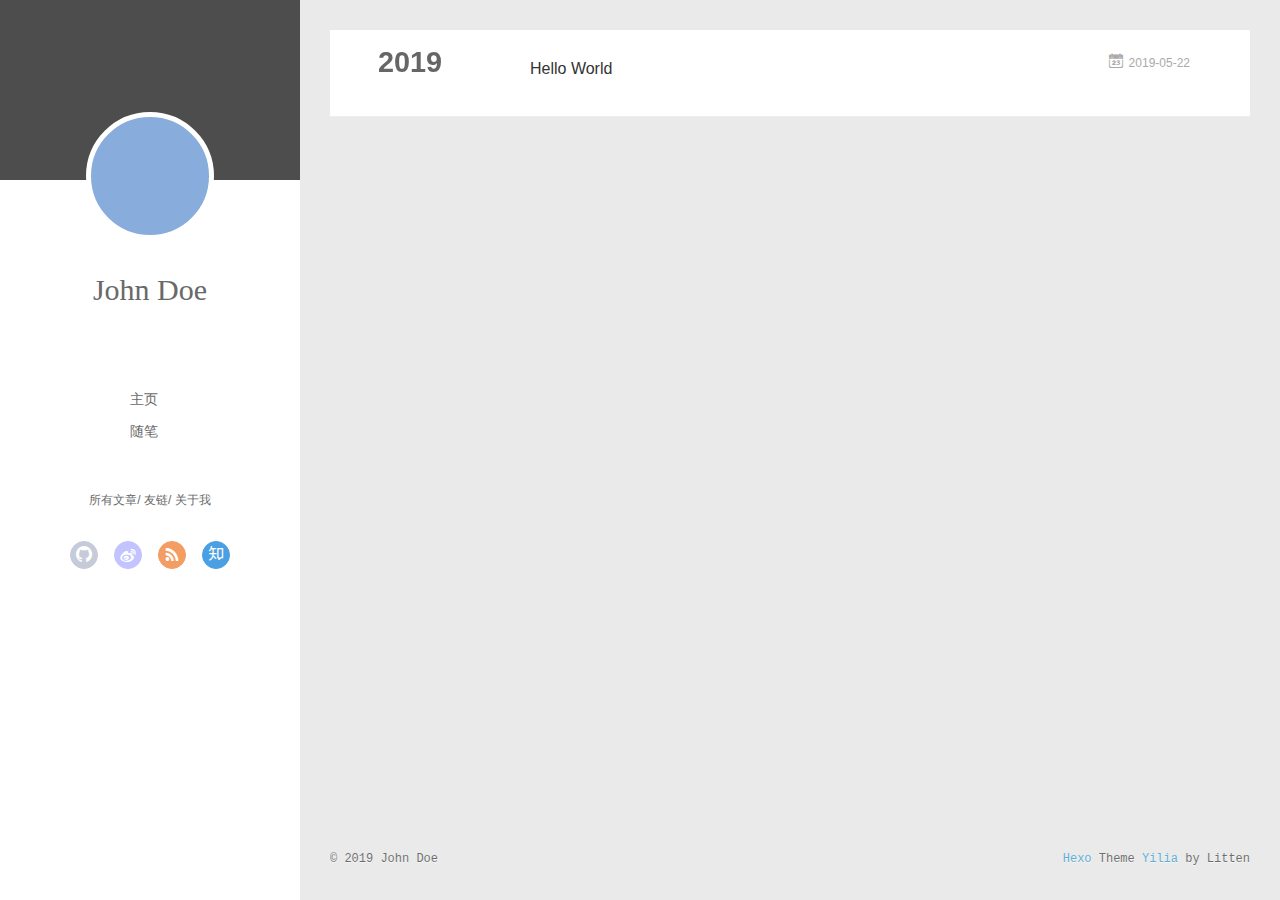
==== archives/index.html @ 7e72f6b7 "Site updated: 2019-05-22 23:36:41" ====
<!DOCTYPE html>
<html>
<head><meta name="generator" content="Hexo 3.8.0">
  <meta charset="utf-8">
  
  <meta name="renderer" content="webkit">
  <meta http-equiv="X-UA-Compatible" content="IE=edge">
  <link rel="dns-prefetch" href="http://yoursite.com">
  <title>Archives | Hexo</title>
  <meta name="viewport" content="width=device-width, initial-scale=1, maximum-scale=1">
  <meta property="og:type" content="website">
<meta property="og:title" content="Hexo">
<meta property="og:url" content="http://yoursite.com/archives/index.html">
<meta property="og:site_name" content="Hexo">
<meta property="og:locale" content="default">
<meta name="twitter:card" content="summary">
<meta name="twitter:title" content="Hexo">
  
    <link rel="alternative" href="/atom.xml" title="Hexo" type="application/atom+xml">
  
  
    <link rel="icon" href="/favicon.png">
  
  <link rel="stylesheet" type="text/css" href="/./main.0cf68a.css">
  <style type="text/css">
  
    #container.show {
      background: linear-gradient(200deg,#a0cfe4,#e8c37e);
    }
  </style>
  

  

</head>
</html>
<body>
  <div id="container" q-class="show:isCtnShow">
    <canvas id="anm-canvas" class="anm-canvas"></canvas>
    <div class="left-col" q-class="show:isShow">
      
<div class="overlay" style="background: #4d4d4d"></div>
<div class="intrude-less">
	<header id="header" class="inner">
		<a href="/" class="profilepic">
			<img src class="js-avatar">
		</a>
		<hgroup>
		  <h1 class="header-author"><a href="/">John Doe</a></h1>
		</hgroup>
		

		<nav class="header-menu">
			<ul>
			
				<li><a href="/">主页</a></li>
	        
				<li><a href="/tags/随笔/">随笔</a></li>
	        
			</ul>
		</nav>
		<nav class="header-smart-menu">
    		
    			
    			<a q-on="click: openSlider(e, 'innerArchive')" href="javascript:void(0)">所有文章</a>
    			
            
    			
    			<a q-on="click: openSlider(e, 'friends')" href="javascript:void(0)">友链</a>
    			
            
    			
    			<a q-on="click: openSlider(e, 'aboutme')" href="javascript:void(0)">关于我</a>
    			
            
		</nav>
		<nav class="header-nav">
			<div class="social">
				
					<a class="github" target="_blank" href="#" title="github"><i class="icon-github"></i></a>
		        
					<a class="weibo" target="_blank" href="#" title="weibo"><i class="icon-weibo"></i></a>
		        
					<a class="rss" target="_blank" href="#" title="rss"><i class="icon-rss"></i></a>
		        
					<a class="zhihu" target="_blank" href="#" title="zhihu"><i class="icon-zhihu"></i></a>
		        
			</div>
		</nav>
	</header>		
</div>

    </div>
    <div class="mid-col" q-class="show:isShow,hide:isShow|isFalse">
      
<nav id="mobile-nav">
  	<div class="overlay js-overlay" style="background: #4d4d4d"></div>
	<div class="btnctn js-mobile-btnctn">
  		<div class="slider-trigger list" q-on="click: openSlider(e)"><i class="icon icon-sort"></i></div>
	</div>
	<div class="intrude-less">
		<header id="header" class="inner">
			<div class="profilepic">
				<img src class="js-avatar">
			</div>
			<hgroup>
			  <h1 class="header-author js-header-author">John Doe</h1>
			</hgroup>
			
			
			
				
			
				
			
			
			
			<nav class="header-nav">
				<div class="social">
					
						<a class="github" target="_blank" href="#" title="github"><i class="icon-github"></i></a>
			        
						<a class="weibo" target="_blank" href="#" title="weibo"><i class="icon-weibo"></i></a>
			        
						<a class="rss" target="_blank" href="#" title="rss"><i class="icon-rss"></i></a>
			        
						<a class="zhihu" target="_blank" href="#" title="zhihu"><i class="icon-zhihu"></i></a>
			        
				</div>
			</nav>

			<nav class="header-menu js-header-menu">
				<ul style="width: 50%">
				
				
					<li style="width: 50%"><a href="/">主页</a></li>
		        
					<li style="width: 50%"><a href="/tags/随笔/">随笔</a></li>
		        
				</ul>
			</nav>
		</header>				
	</div>
	<div class="mobile-mask" style="display:none" q-show="isShow"></div>
</nav>

      <div id="wrapper" class="body-wrap">
        <div class="menu-l">
          <div class="canvas-wrap">
            <canvas data-colors="#eaeaea" data-sectionHeight="100" data-contentId="js-content" id="myCanvas1" class="anm-canvas"></canvas>
          </div>
          <div id="js-content" class="content-ll">
            
  
  
    
    
      
      
      <section class="archives-wrap">
        <div class="archive-year-wrap">
          <a href="/archives/2019" class="archive-year">2019</a>
        </div>
        <div class="archives">
    
    <article class="archive-article archive-type-post">
  <div class="archive-article-inner">
    <header class="archive-article-header">
      	<div class="article-meta">
	      	<a href="/2019/05/22/hello-world/" class="archive-article-date">
  	<time datetime="2019-05-22T15:03:18.238Z" itemprop="datePublished"><i class="icon-calendar icon"></i>2019-05-22</time>
</a>
        </div>
    	 
  
    <h1 itemprop="name">
      <a class="archive-article-title" href="/2019/05/22/hello-world/">Hello World</a>
    </h1>
  

        <div class="article-info info-on-right">
          
          

        </div>
        <div class="clearfix"></div>
    </header>
  </div>
</article>
  
  
    </div></section>
  

    


          </div>
        </div>
      </div>
      <footer id="footer">
  <div class="outer">
    <div id="footer-info">
    	<div class="footer-left">
    		&copy; 2019 John Doe
    	</div>
      	<div class="footer-right">
      		<a href="http://hexo.io/" target="_blank">Hexo</a>  Theme <a href="https://github.com/litten/hexo-theme-yilia" target="_blank">Yilia</a> by Litten
      	</div>
    </div>
  </div>
</footer>
    </div>
    <script>
	var yiliaConfig = {
		mathjax: false,
		isHome: false,
		isPost: false,
		isArchive: true,
		isTag: false,
		isCategory: false,
		open_in_new: false,
		toc_hide_index: true,
		root: "/",
		innerArchive: true,
		showTags: false
	}
</script>

<script>!function(t){function n(e){if(r[e])return r[e].exports;var i=r[e]={exports:{},id:e,loaded:!1};return t[e].call(i.exports,i,i.exports,n),i.loaded=!0,i.exports}var r={};n.m=t,n.c=r,n.p="./",n(0)}([function(t,n,r){r(195),t.exports=r(191)},function(t,n,r){var e=r(3),i=r(52),o=r(27),u=r(28),c=r(53),f="prototype",a=function(t,n,r){var s,l,h,v,p=t&a.F,d=t&a.G,y=t&a.S,g=t&a.P,b=t&a.B,m=d?e:y?e[n]||(e[n]={}):(e[n]||{})[f],x=d?i:i[n]||(i[n]={}),w=x[f]||(x[f]={});d&&(r=n);for(s in r)l=!p&&m&&void 0!==m[s],h=(l?m:r)[s],v=b&&l?c(h,e):g&&"function"==typeof h?c(Function.call,h):h,m&&u(m,s,h,t&a.U),x[s]!=h&&o(x,s,v),g&&w[s]!=h&&(w[s]=h)};e.core=i,a.F=1,a.G=2,a.S=4,a.P=8,a.B=16,a.W=32,a.U=64,a.R=128,t.exports=a},function(t,n,r){var e=r(6);t.exports=function(t){if(!e(t))throw TypeError(t+" is not an object!");return t}},function(t,n){var r=t.exports="undefined"!=typeof window&&window.Math==Math?window:"undefined"!=typeof self&&self.Math==Math?self:Function("return this")();"number"==typeof __g&&(__g=r)},function(t,n){t.exports=function(t){try{return!!t()}catch(t){return!0}}},function(t,n){var r=t.exports="undefined"!=typeof window&&window.Math==Math?window:"undefined"!=typeof self&&self.Math==Math?self:Function("return this")();"number"==typeof __g&&(__g=r)},function(t,n){t.exports=function(t){return"object"==typeof t?null!==t:"function"==typeof t}},function(t,n,r){var e=r(126)("wks"),i=r(76),o=r(3).Symbol,u="function"==typeof o;(t.exports=function(t){return e[t]||(e[t]=u&&o[t]||(u?o:i)("Symbol."+t))}).store=e},function(t,n){var r={}.hasOwnProperty;t.exports=function(t,n){return r.call(t,n)}},function(t,n,r){var e=r(94),i=r(33);t.exports=function(t){return e(i(t))}},function(t,n,r){t.exports=!r(4)(function(){return 7!=Object.defineProperty({},"a",{get:function(){return 7}}).a})},function(t,n,r){var e=r(2),i=r(167),o=r(50),u=Object.defineProperty;n.f=r(10)?Object.defineProperty:function(t,n,r){if(e(t),n=o(n,!0),e(r),i)try{return u(t,n,r)}catch(t){}if("get"in r||"set"in r)throw TypeError("Accessors not supported!");return"value"in r&&(t[n]=r.value),t}},function(t,n,r){t.exports=!r(18)(function(){return 7!=Object.defineProperty({},"a",{get:function(){return 7}}).a})},function(t,n,r){var e=r(14),i=r(22);t.exports=r(12)?function(t,n,r){return e.f(t,n,i(1,r))}:function(t,n,r){return t[n]=r,t}},function(t,n,r){var e=r(20),i=r(58),o=r(42),u=Object.defineProperty;n.f=r(12)?Object.defineProperty:function(t,n,r){if(e(t),n=o(n,!0),e(r),i)try{return u(t,n,r)}catch(t){}if("get"in r||"set"in r)throw TypeError("Accessors not supported!");return"value"in r&&(t[n]=r.value),t}},function(t,n,r){var e=r(40)("wks"),i=r(23),o=r(5).Symbol,u="function"==typeof o;(t.exports=function(t){return e[t]||(e[t]=u&&o[t]||(u?o:i)("Symbol."+t))}).store=e},function(t,n,r){var e=r(67),i=Math.min;t.exports=function(t){return t>0?i(e(t),9007199254740991):0}},function(t,n,r){var e=r(46);t.exports=function(t){return Object(e(t))}},function(t,n){t.exports=function(t){try{return!!t()}catch(t){return!0}}},function(t,n,r){var e=r(63),i=r(34);t.exports=Object.keys||function(t){return e(t,i)}},function(t,n,r){var e=r(21);t.exports=function(t){if(!e(t))throw TypeError(t+" is not an object!");return t}},function(t,n){t.exports=function(t){return"object"==typeof t?null!==t:"function"==typeof t}},function(t,n){t.exports=function(t,n){return{enumerable:!(1&t),configurable:!(2&t),writable:!(4&t),value:n}}},function(t,n){var r=0,e=Math.random();t.exports=function(t){return"Symbol(".concat(void 0===t?"":t,")_",(++r+e).toString(36))}},function(t,n){var r={}.hasOwnProperty;t.exports=function(t,n){return r.call(t,n)}},function(t,n){var r=t.exports={version:"2.4.0"};"number"==typeof __e&&(__e=r)},function(t,n){t.exports=function(t){if("function"!=typeof t)throw TypeError(t+" is not a function!");return t}},function(t,n,r){var e=r(11),i=r(66);t.exports=r(10)?function(t,n,r){return e.f(t,n,i(1,r))}:function(t,n,r){return t[n]=r,t}},function(t,n,r){var e=r(3),i=r(27),o=r(24),u=r(76)("src"),c="toString",f=Function[c],a=(""+f).split(c);r(52).inspectSource=function(t){return f.call(t)},(t.exports=function(t,n,r,c){var f="function"==typeof r;f&&(o(r,"name")||i(r,"name",n)),t[n]!==r&&(f&&(o(r,u)||i(r,u,t[n]?""+t[n]:a.join(String(n)))),t===e?t[n]=r:c?t[n]?t[n]=r:i(t,n,r):(delete t[n],i(t,n,r)))})(Function.prototype,c,function(){return"function"==typeof this&&this[u]||f.call(this)})},function(t,n,r){var e=r(1),i=r(4),o=r(46),u=function(t,n,r,e){var i=String(o(t)),u="<"+n;return""!==r&&(u+=" "+r+'="'+String(e).replace(/"/g,"&quot;")+'"'),u+">"+i+"</"+n+">"};t.exports=function(t,n){var r={};r[t]=n(u),e(e.P+e.F*i(function(){var n=""[t]('"');return n!==n.toLowerCase()||n.split('"').length>3}),"String",r)}},function(t,n,r){var e=r(115),i=r(46);t.exports=function(t){return e(i(t))}},function(t,n,r){var e=r(116),i=r(66),o=r(30),u=r(50),c=r(24),f=r(167),a=Object.getOwnPropertyDescriptor;n.f=r(10)?a:function(t,n){if(t=o(t),n=u(n,!0),f)try{return a(t,n)}catch(t){}if(c(t,n))return i(!e.f.call(t,n),t[n])}},function(t,n,r){var e=r(24),i=r(17),o=r(145)("IE_PROTO"),u=Object.prototype;t.exports=Object.getPrototypeOf||function(t){return t=i(t),e(t,o)?t[o]:"function"==typeof t.constructor&&t instanceof t.constructor?t.constructor.prototype:t instanceof Object?u:null}},function(t,n){t.exports=function(t){if(void 0==t)throw TypeError("Can't call method on  "+t);return t}},function(t,n){t.exports="constructor,hasOwnProperty,isPrototypeOf,propertyIsEnumerable,toLocaleString,toString,valueOf".split(",")},function(t,n){t.exports={}},function(t,n){t.exports=!0},function(t,n){n.f={}.propertyIsEnumerable},function(t,n,r){var e=r(14).f,i=r(8),o=r(15)("toStringTag");t.exports=function(t,n,r){t&&!i(t=r?t:t.prototype,o)&&e(t,o,{configurable:!0,value:n})}},function(t,n,r){var e=r(40)("keys"),i=r(23);t.exports=function(t){return e[t]||(e[t]=i(t))}},function(t,n,r){var e=r(5),i="__core-js_shared__",o=e[i]||(e[i]={});t.exports=function(t){return o[t]||(o[t]={})}},function(t,n){var r=Math.ceil,e=Math.floor;t.exports=function(t){return isNaN(t=+t)?0:(t>0?e:r)(t)}},function(t,n,r){var e=r(21);t.exports=function(t,n){if(!e(t))return t;var r,i;if(n&&"function"==typeof(r=t.toString)&&!e(i=r.call(t)))return i;if("function"==typeof(r=t.valueOf)&&!e(i=r.call(t)))return i;if(!n&&"function"==typeof(r=t.toString)&&!e(i=r.call(t)))return i;throw TypeError("Can't convert object to primitive value")}},function(t,n,r){var e=r(5),i=r(25),o=r(36),u=r(44),c=r(14).f;t.exports=function(t){var n=i.Symbol||(i.Symbol=o?{}:e.Symbol||{});"_"==t.charAt(0)||t in n||c(n,t,{value:u.f(t)})}},function(t,n,r){n.f=r(15)},function(t,n){var r={}.toString;t.exports=function(t){return r.call(t).slice(8,-1)}},function(t,n){t.exports=function(t){if(void 0==t)throw TypeError("Can't call method on  "+t);return t}},function(t,n,r){var e=r(4);t.exports=function(t,n){return!!t&&e(function(){n?t.call(null,function(){},1):t.call(null)})}},function(t,n,r){var e=r(53),i=r(115),o=r(17),u=r(16),c=r(203);t.exports=function(t,n){var r=1==t,f=2==t,a=3==t,s=4==t,l=6==t,h=5==t||l,v=n||c;return function(n,c,p){for(var d,y,g=o(n),b=i(g),m=e(c,p,3),x=u(b.length),w=0,S=r?v(n,x):f?v(n,0):void 0;x>w;w++)if((h||w in b)&&(d=b[w],y=m(d,w,g),t))if(r)S[w]=y;else if(y)switch(t){case 3:return!0;case 5:return d;case 6:return w;case 2:S.push(d)}else if(s)return!1;return l?-1:a||s?s:S}}},function(t,n,r){var e=r(1),i=r(52),o=r(4);t.exports=function(t,n){var r=(i.Object||{})[t]||Object[t],u={};u[t]=n(r),e(e.S+e.F*o(function(){r(1)}),"Object",u)}},function(t,n,r){var e=r(6);t.exports=function(t,n){if(!e(t))return t;var r,i;if(n&&"function"==typeof(r=t.toString)&&!e(i=r.call(t)))return i;if("function"==typeof(r=t.valueOf)&&!e(i=r.call(t)))return i;if(!n&&"function"==typeof(r=t.toString)&&!e(i=r.call(t)))return i;throw TypeError("Can't convert object to primitive value")}},function(t,n,r){var e=r(5),i=r(25),o=r(91),u=r(13),c="prototype",f=function(t,n,r){var a,s,l,h=t&f.F,v=t&f.G,p=t&f.S,d=t&f.P,y=t&f.B,g=t&f.W,b=v?i:i[n]||(i[n]={}),m=b[c],x=v?e:p?e[n]:(e[n]||{})[c];v&&(r=n);for(a in r)(s=!h&&x&&void 0!==x[a])&&a in b||(l=s?x[a]:r[a],b[a]=v&&"function"!=typeof x[a]?r[a]:y&&s?o(l,e):g&&x[a]==l?function(t){var n=function(n,r,e){if(this instanceof t){switch(arguments.length){case 0:return new t;case 1:return new t(n);case 2:return new t(n,r)}return new t(n,r,e)}return t.apply(this,arguments)};return n[c]=t[c],n}(l):d&&"function"==typeof l?o(Function.call,l):l,d&&((b.virtual||(b.virtual={}))[a]=l,t&f.R&&m&&!m[a]&&u(m,a,l)))};f.F=1,f.G=2,f.S=4,f.P=8,f.B=16,f.W=32,f.U=64,f.R=128,t.exports=f},function(t,n){var r=t.exports={version:"2.4.0"};"number"==typeof __e&&(__e=r)},function(t,n,r){var e=r(26);t.exports=function(t,n,r){if(e(t),void 0===n)return t;switch(r){case 1:return function(r){return t.call(n,r)};case 2:return function(r,e){return t.call(n,r,e)};case 3:return function(r,e,i){return t.call(n,r,e,i)}}return function(){return t.apply(n,arguments)}}},function(t,n,r){var e=r(183),i=r(1),o=r(126)("metadata"),u=o.store||(o.store=new(r(186))),c=function(t,n,r){var i=u.get(t);if(!i){if(!r)return;u.set(t,i=new e)}var o=i.get(n);if(!o){if(!r)return;i.set(n,o=new e)}return o},f=function(t,n,r){var e=c(n,r,!1);return void 0!==e&&e.has(t)},a=function(t,n,r){var e=c(n,r,!1);return void 0===e?void 0:e.get(t)},s=function(t,n,r,e){c(r,e,!0).set(t,n)},l=function(t,n){var r=c(t,n,!1),e=[];return r&&r.forEach(function(t,n){e.push(n)}),e},h=function(t){return void 0===t||"symbol"==typeof t?t:String(t)},v=function(t){i(i.S,"Reflect",t)};t.exports={store:u,map:c,has:f,get:a,set:s,keys:l,key:h,exp:v}},function(t,n,r){"use strict";if(r(10)){var e=r(69),i=r(3),o=r(4),u=r(1),c=r(127),f=r(152),a=r(53),s=r(68),l=r(66),h=r(27),v=r(73),p=r(67),d=r(16),y=r(75),g=r(50),b=r(24),m=r(180),x=r(114),w=r(6),S=r(17),_=r(137),O=r(70),E=r(32),P=r(71).f,j=r(154),F=r(76),M=r(7),A=r(48),N=r(117),T=r(146),I=r(155),k=r(80),L=r(123),R=r(74),C=r(130),D=r(160),U=r(11),W=r(31),G=U.f,B=W.f,V=i.RangeError,z=i.TypeError,q=i.Uint8Array,K="ArrayBuffer",J="Shared"+K,Y="BYTES_PER_ELEMENT",H="prototype",$=Array[H],X=f.ArrayBuffer,Q=f.DataView,Z=A(0),tt=A(2),nt=A(3),rt=A(4),et=A(5),it=A(6),ot=N(!0),ut=N(!1),ct=I.values,ft=I.keys,at=I.entries,st=$.lastIndexOf,lt=$.reduce,ht=$.reduceRight,vt=$.join,pt=$.sort,dt=$.slice,yt=$.toString,gt=$.toLocaleString,bt=M("iterator"),mt=M("toStringTag"),xt=F("typed_constructor"),wt=F("def_constructor"),St=c.CONSTR,_t=c.TYPED,Ot=c.VIEW,Et="Wrong length!",Pt=A(1,function(t,n){return Tt(T(t,t[wt]),n)}),jt=o(function(){return 1===new q(new Uint16Array([1]).buffer)[0]}),Ft=!!q&&!!q[H].set&&o(function(){new q(1).set({})}),Mt=function(t,n){if(void 0===t)throw z(Et);var r=+t,e=d(t);if(n&&!m(r,e))throw V(Et);return e},At=function(t,n){var r=p(t);if(r<0||r%n)throw V("Wrong offset!");return r},Nt=function(t){if(w(t)&&_t in t)return t;throw z(t+" is not a typed array!")},Tt=function(t,n){if(!(w(t)&&xt in t))throw z("It is not a typed array constructor!");return new t(n)},It=function(t,n){return kt(T(t,t[wt]),n)},kt=function(t,n){for(var r=0,e=n.length,i=Tt(t,e);e>r;)i[r]=n[r++];return i},Lt=function(t,n,r){G(t,n,{get:function(){return this._d[r]}})},Rt=function(t){var n,r,e,i,o,u,c=S(t),f=arguments.length,s=f>1?arguments[1]:void 0,l=void 0!==s,h=j(c);if(void 0!=h&&!_(h)){for(u=h.call(c),e=[],n=0;!(o=u.next()).done;n++)e.push(o.value);c=e}for(l&&f>2&&(s=a(s,arguments[2],2)),n=0,r=d(c.length),i=Tt(this,r);r>n;n++)i[n]=l?s(c[n],n):c[n];return i},Ct=function(){for(var t=0,n=arguments.length,r=Tt(this,n);n>t;)r[t]=arguments[t++];return r},Dt=!!q&&o(function(){gt.call(new q(1))}),Ut=function(){return gt.apply(Dt?dt.call(Nt(this)):Nt(this),arguments)},Wt={copyWithin:function(t,n){return D.call(Nt(this),t,n,arguments.length>2?arguments[2]:void 0)},every:function(t){return rt(Nt(this),t,arguments.length>1?arguments[1]:void 0)},fill:function(t){return C.apply(Nt(this),arguments)},filter:function(t){return It(this,tt(Nt(this),t,arguments.length>1?arguments[1]:void 0))},find:function(t){return et(Nt(this),t,arguments.length>1?arguments[1]:void 0)},findIndex:function(t){return it(Nt(this),t,arguments.length>1?arguments[1]:void 0)},forEach:function(t){Z(Nt(this),t,arguments.length>1?arguments[1]:void 0)},indexOf:function(t){return ut(Nt(this),t,arguments.length>1?arguments[1]:void 0)},includes:function(t){return ot(Nt(this),t,arguments.length>1?arguments[1]:void 0)},join:function(t){return vt.apply(Nt(this),arguments)},lastIndexOf:function(t){return st.apply(Nt(this),arguments)},map:function(t){return Pt(Nt(this),t,arguments.length>1?arguments[1]:void 0)},reduce:function(t){return lt.apply(Nt(this),arguments)},reduceRight:function(t){return ht.apply(Nt(this),arguments)},reverse:function(){for(var t,n=this,r=Nt(n).length,e=Math.floor(r/2),i=0;i<e;)t=n[i],n[i++]=n[--r],n[r]=t;return n},some:function(t){return nt(Nt(this),t,arguments.length>1?arguments[1]:void 0)},sort:function(t){return pt.call(Nt(this),t)},subarray:function(t,n){var r=Nt(this),e=r.length,i=y(t,e);return new(T(r,r[wt]))(r.buffer,r.byteOffset+i*r.BYTES_PER_ELEMENT,d((void 0===n?e:y(n,e))-i))}},Gt=function(t,n){return It(this,dt.call(Nt(this),t,n))},Bt=function(t){Nt(this);var n=At(arguments[1],1),r=this.length,e=S(t),i=d(e.length),o=0;if(i+n>r)throw V(Et);for(;o<i;)this[n+o]=e[o++]},Vt={entries:function(){return at.call(Nt(this))},keys:function(){return ft.call(Nt(this))},values:function(){return ct.call(Nt(this))}},zt=function(t,n){return w(t)&&t[_t]&&"symbol"!=typeof n&&n in t&&String(+n)==String(n)},qt=function(t,n){return zt(t,n=g(n,!0))?l(2,t[n]):B(t,n)},Kt=function(t,n,r){return!(zt(t,n=g(n,!0))&&w(r)&&b(r,"value"))||b(r,"get")||b(r,"set")||r.configurable||b(r,"writable")&&!r.writable||b(r,"enumerable")&&!r.enumerable?G(t,n,r):(t[n]=r.value,t)};St||(W.f=qt,U.f=Kt),u(u.S+u.F*!St,"Object",{getOwnPropertyDescriptor:qt,defineProperty:Kt}),o(function(){yt.call({})})&&(yt=gt=function(){return vt.call(this)});var Jt=v({},Wt);v(Jt,Vt),h(Jt,bt,Vt.values),v(Jt,{slice:Gt,set:Bt,constructor:function(){},toString:yt,toLocaleString:Ut}),Lt(Jt,"buffer","b"),Lt(Jt,"byteOffset","o"),Lt(Jt,"byteLength","l"),Lt(Jt,"length","e"),G(Jt,mt,{get:function(){return this[_t]}}),t.exports=function(t,n,r,f){f=!!f;var a=t+(f?"Clamped":"")+"Array",l="Uint8Array"!=a,v="get"+t,p="set"+t,y=i[a],g=y||{},b=y&&E(y),m=!y||!c.ABV,S={},_=y&&y[H],j=function(t,r){var e=t._d;return e.v[v](r*n+e.o,jt)},F=function(t,r,e){var i=t._d;f&&(e=(e=Math.round(e))<0?0:e>255?255:255&e),i.v[p](r*n+i.o,e,jt)},M=function(t,n){G(t,n,{get:function(){return j(this,n)},set:function(t){return F(this,n,t)},enumerable:!0})};m?(y=r(function(t,r,e,i){s(t,y,a,"_d");var o,u,c,f,l=0,v=0;if(w(r)){if(!(r instanceof X||(f=x(r))==K||f==J))return _t in r?kt(y,r):Rt.call(y,r);o=r,v=At(e,n);var p=r.byteLength;if(void 0===i){if(p%n)throw V(Et);if((u=p-v)<0)throw V(Et)}else if((u=d(i)*n)+v>p)throw V(Et);c=u/n}else c=Mt(r,!0),u=c*n,o=new X(u);for(h(t,"_d",{b:o,o:v,l:u,e:c,v:new Q(o)});l<c;)M(t,l++)}),_=y[H]=O(Jt),h(_,"constructor",y)):L(function(t){new y(null),new y(t)},!0)||(y=r(function(t,r,e,i){s(t,y,a);var o;return w(r)?r instanceof X||(o=x(r))==K||o==J?void 0!==i?new g(r,At(e,n),i):void 0!==e?new g(r,At(e,n)):new g(r):_t in r?kt(y,r):Rt.call(y,r):new g(Mt(r,l))}),Z(b!==Function.prototype?P(g).concat(P(b)):P(g),function(t){t in y||h(y,t,g[t])}),y[H]=_,e||(_.constructor=y));var A=_[bt],N=!!A&&("values"==A.name||void 0==A.name),T=Vt.values;h(y,xt,!0),h(_,_t,a),h(_,Ot,!0),h(_,wt,y),(f?new y(1)[mt]==a:mt in _)||G(_,mt,{get:function(){return a}}),S[a]=y,u(u.G+u.W+u.F*(y!=g),S),u(u.S,a,{BYTES_PER_ELEMENT:n,from:Rt,of:Ct}),Y in _||h(_,Y,n),u(u.P,a,Wt),R(a),u(u.P+u.F*Ft,a,{set:Bt}),u(u.P+u.F*!N,a,Vt),u(u.P+u.F*(_.toString!=yt),a,{toString:yt}),u(u.P+u.F*o(function(){new y(1).slice()}),a,{slice:Gt}),u(u.P+u.F*(o(function(){return[1,2].toLocaleString()!=new y([1,2]).toLocaleString()})||!o(function(){_.toLocaleString.call([1,2])})),a,{toLocaleString:Ut}),k[a]=N?A:T,e||N||h(_,bt,T)}}else t.exports=function(){}},function(t,n){var r={}.toString;t.exports=function(t){return r.call(t).slice(8,-1)}},function(t,n,r){var e=r(21),i=r(5).document,o=e(i)&&e(i.createElement);t.exports=function(t){return o?i.createElement(t):{}}},function(t,n,r){t.exports=!r(12)&&!r(18)(function(){return 7!=Object.defineProperty(r(57)("div"),"a",{get:function(){return 7}}).a})},function(t,n,r){"use strict";var e=r(36),i=r(51),o=r(64),u=r(13),c=r(8),f=r(35),a=r(96),s=r(38),l=r(103),h=r(15)("iterator"),v=!([].keys&&"next"in[].keys()),p="keys",d="values",y=function(){return this};t.exports=function(t,n,r,g,b,m,x){a(r,n,g);var w,S,_,O=function(t){if(!v&&t in F)return F[t];switch(t){case p:case d:return function(){return new r(this,t)}}return function(){return new r(this,t)}},E=n+" Iterator",P=b==d,j=!1,F=t.prototype,M=F[h]||F["@@iterator"]||b&&F[b],A=M||O(b),N=b?P?O("entries"):A:void 0,T="Array"==n?F.entries||M:M;if(T&&(_=l(T.call(new t)))!==Object.prototype&&(s(_,E,!0),e||c(_,h)||u(_,h,y)),P&&M&&M.name!==d&&(j=!0,A=function(){return M.call(this)}),e&&!x||!v&&!j&&F[h]||u(F,h,A),f[n]=A,f[E]=y,b)if(w={values:P?A:O(d),keys:m?A:O(p),entries:N},x)for(S in w)S in F||o(F,S,w[S]);else i(i.P+i.F*(v||j),n,w);return w}},function(t,n,r){var e=r(20),i=r(100),o=r(34),u=r(39)("IE_PROTO"),c=function(){},f="prototype",a=function(){var t,n=r(57)("iframe"),e=o.length;for(n.style.display="none",r(93).appendChild(n),n.src="javascript:",t=n.contentWindow.document,t.open(),t.write("<script>document.F=Object<\/script>"),t.close(),a=t.F;e--;)delete a[f][o[e]];return a()};t.exports=Object.create||function(t,n){var r;return null!==t?(c[f]=e(t),r=new c,c[f]=null,r[u]=t):r=a(),void 0===n?r:i(r,n)}},function(t,n,r){var e=r(63),i=r(34).concat("length","prototype");n.f=Object.getOwnPropertyNames||function(t){return e(t,i)}},function(t,n){n.f=Object.getOwnPropertySymbols},function(t,n,r){var e=r(8),i=r(9),o=r(90)(!1),u=r(39)("IE_PROTO");t.exports=function(t,n){var r,c=i(t),f=0,a=[];for(r in c)r!=u&&e(c,r)&&a.push(r);for(;n.length>f;)e(c,r=n[f++])&&(~o(a,r)||a.push(r));return a}},function(t,n,r){t.exports=r(13)},function(t,n,r){var e=r(76)("meta"),i=r(6),o=r(24),u=r(11).f,c=0,f=Object.isExtensible||function(){return!0},a=!r(4)(function(){return f(Object.preventExtensions({}))}),s=function(t){u(t,e,{value:{i:"O"+ ++c,w:{}}})},l=function(t,n){if(!i(t))return"symbol"==typeof t?t:("string"==typeof t?"S":"P")+t;if(!o(t,e)){if(!f(t))return"F";if(!n)return"E";s(t)}return t[e].i},h=function(t,n){if(!o(t,e)){if(!f(t))return!0;if(!n)return!1;s(t)}return t[e].w},v=function(t){return a&&p.NEED&&f(t)&&!o(t,e)&&s(t),t},p=t.exports={KEY:e,NEED:!1,fastKey:l,getWeak:h,onFreeze:v}},function(t,n){t.exports=function(t,n){return{enumerable:!(1&t),configurable:!(2&t),writable:!(4&t),value:n}}},function(t,n){var r=Math.ceil,e=Math.floor;t.exports=function(t){return isNaN(t=+t)?0:(t>0?e:r)(t)}},function(t,n){t.exports=function(t,n,r,e){if(!(t instanceof n)||void 0!==e&&e in t)throw TypeError(r+": incorrect invocation!");return t}},function(t,n){t.exports=!1},function(t,n,r){var e=r(2),i=r(173),o=r(133),u=r(145)("IE_PROTO"),c=function(){},f="prototype",a=function(){var t,n=r(132)("iframe"),e=o.length;for(n.style.display="none",r(135).appendChild(n),n.src="javascript:",t=n.contentWindow.document,t.open(),t.write("<script>document.F=Object<\/script>"),t.close(),a=t.F;e--;)delete a[f][o[e]];return a()};t.exports=Object.create||function(t,n){var r;return null!==t?(c[f]=e(t),r=new c,c[f]=null,r[u]=t):r=a(),void 0===n?r:i(r,n)}},function(t,n,r){var e=r(175),i=r(133).concat("length","prototype");n.f=Object.getOwnPropertyNames||function(t){return e(t,i)}},function(t,n,r){var e=r(175),i=r(133);t.exports=Object.keys||function(t){return e(t,i)}},function(t,n,r){var e=r(28);t.exports=function(t,n,r){for(var i in n)e(t,i,n[i],r);return t}},function(t,n,r){"use strict";var e=r(3),i=r(11),o=r(10),u=r(7)("species");t.exports=function(t){var n=e[t];o&&n&&!n[u]&&i.f(n,u,{configurable:!0,get:function(){return this}})}},function(t,n,r){var e=r(67),i=Math.max,o=Math.min;t.exports=function(t,n){return t=e(t),t<0?i(t+n,0):o(t,n)}},function(t,n){var r=0,e=Math.random();t.exports=function(t){return"Symbol(".concat(void 0===t?"":t,")_",(++r+e).toString(36))}},function(t,n,r){var e=r(33);t.exports=function(t){return Object(e(t))}},function(t,n,r){var e=r(7)("unscopables"),i=Array.prototype;void 0==i[e]&&r(27)(i,e,{}),t.exports=function(t){i[e][t]=!0}},function(t,n,r){var e=r(53),i=r(169),o=r(137),u=r(2),c=r(16),f=r(154),a={},s={},n=t.exports=function(t,n,r,l,h){var v,p,d,y,g=h?function(){return t}:f(t),b=e(r,l,n?2:1),m=0;if("function"!=typeof g)throw TypeError(t+" is not iterable!");if(o(g)){for(v=c(t.length);v>m;m++)if((y=n?b(u(p=t[m])[0],p[1]):b(t[m]))===a||y===s)return y}else for(d=g.call(t);!(p=d.next()).done;)if((y=i(d,b,p.value,n))===a||y===s)return y};n.BREAK=a,n.RETURN=s},function(t,n){t.exports={}},function(t,n,r){var e=r(11).f,i=r(24),o=r(7)("toStringTag");t.exports=function(t,n,r){t&&!i(t=r?t:t.prototype,o)&&e(t,o,{configurable:!0,value:n})}},function(t,n,r){var e=r(1),i=r(46),o=r(4),u=r(150),c="["+u+"]",f="​",a=RegExp("^"+c+c+"*"),s=RegExp(c+c+"*$"),l=function(t,n,r){var i={},c=o(function(){return!!u[t]()||f[t]()!=f}),a=i[t]=c?n(h):u[t];r&&(i[r]=a),e(e.P+e.F*c,"String",i)},h=l.trim=function(t,n){return t=String(i(t)),1&n&&(t=t.replace(a,"")),2&n&&(t=t.replace(s,"")),t};t.exports=l},function(t,n,r){t.exports={default:r(86),__esModule:!0}},function(t,n,r){t.exports={default:r(87),__esModule:!0}},function(t,n,r){"use strict";function e(t){return t&&t.__esModule?t:{default:t}}n.__esModule=!0;var i=r(84),o=e(i),u=r(83),c=e(u),f="function"==typeof c.default&&"symbol"==typeof o.default?function(t){return typeof t}:function(t){return t&&"function"==typeof c.default&&t.constructor===c.default&&t!==c.default.prototype?"symbol":typeof t};n.default="function"==typeof c.default&&"symbol"===f(o.default)?function(t){return void 0===t?"undefined":f(t)}:function(t){return t&&"function"==typeof c.default&&t.constructor===c.default&&t!==c.default.prototype?"symbol":void 0===t?"undefined":f(t)}},function(t,n,r){r(110),r(108),r(111),r(112),t.exports=r(25).Symbol},function(t,n,r){r(109),r(113),t.exports=r(44).f("iterator")},function(t,n){t.exports=function(t){if("function"!=typeof t)throw TypeError(t+" is not a function!");return t}},function(t,n){t.exports=function(){}},function(t,n,r){var e=r(9),i=r(106),o=r(105);t.exports=function(t){return function(n,r,u){var c,f=e(n),a=i(f.length),s=o(u,a);if(t&&r!=r){for(;a>s;)if((c=f[s++])!=c)return!0}else for(;a>s;s++)if((t||s in f)&&f[s]===r)return t||s||0;return!t&&-1}}},function(t,n,r){var e=r(88);t.exports=function(t,n,r){if(e(t),void 0===n)return t;switch(r){case 1:return function(r){return t.call(n,r)};case 2:return function(r,e){return t.call(n,r,e)};case 3:return function(r,e,i){return t.call(n,r,e,i)}}return function(){return t.apply(n,arguments)}}},function(t,n,r){var e=r(19),i=r(62),o=r(37);t.exports=function(t){var n=e(t),r=i.f;if(r)for(var u,c=r(t),f=o.f,a=0;c.length>a;)f.call(t,u=c[a++])&&n.push(u);return n}},function(t,n,r){t.exports=r(5).document&&document.documentElement},function(t,n,r){var e=r(56);t.exports=Object("z").propertyIsEnumerable(0)?Object:function(t){return"String"==e(t)?t.split(""):Object(t)}},function(t,n,r){var e=r(56);t.exports=Array.isArray||function(t){return"Array"==e(t)}},function(t,n,r){"use strict";var e=r(60),i=r(22),o=r(38),u={};r(13)(u,r(15)("iterator"),function(){return this}),t.exports=function(t,n,r){t.prototype=e(u,{next:i(1,r)}),o(t,n+" Iterator")}},function(t,n){t.exports=function(t,n){return{value:n,done:!!t}}},function(t,n,r){var e=r(19),i=r(9);t.exports=function(t,n){for(var r,o=i(t),u=e(o),c=u.length,f=0;c>f;)if(o[r=u[f++]]===n)return r}},function(t,n,r){var e=r(23)("meta"),i=r(21),o=r(8),u=r(14).f,c=0,f=Object.isExtensible||function(){return!0},a=!r(18)(function(){return f(Object.preventExtensions({}))}),s=function(t){u(t,e,{value:{i:"O"+ ++c,w:{}}})},l=function(t,n){if(!i(t))return"symbol"==typeof t?t:("string"==typeof t?"S":"P")+t;if(!o(t,e)){if(!f(t))return"F";if(!n)return"E";s(t)}return t[e].i},h=function(t,n){if(!o(t,e)){if(!f(t))return!0;if(!n)return!1;s(t)}return t[e].w},v=function(t){return a&&p.NEED&&f(t)&&!o(t,e)&&s(t),t},p=t.exports={KEY:e,NEED:!1,fastKey:l,getWeak:h,onFreeze:v}},function(t,n,r){var e=r(14),i=r(20),o=r(19);t.exports=r(12)?Object.defineProperties:function(t,n){i(t);for(var r,u=o(n),c=u.length,f=0;c>f;)e.f(t,r=u[f++],n[r]);return t}},function(t,n,r){var e=r(37),i=r(22),o=r(9),u=r(42),c=r(8),f=r(58),a=Object.getOwnPropertyDescriptor;n.f=r(12)?a:function(t,n){if(t=o(t),n=u(n,!0),f)try{return a(t,n)}catch(t){}if(c(t,n))return i(!e.f.call(t,n),t[n])}},function(t,n,r){var e=r(9),i=r(61).f,o={}.toString,u="object"==typeof window&&window&&Object.getOwnPropertyNames?Object.getOwnPropertyNames(window):[],c=function(t){try{return i(t)}catch(t){return u.slice()}};t.exports.f=function(t){return u&&"[object Window]"==o.call(t)?c(t):i(e(t))}},function(t,n,r){var e=r(8),i=r(77),o=r(39)("IE_PROTO"),u=Object.prototype;t.exports=Object.getPrototypeOf||function(t){return t=i(t),e(t,o)?t[o]:"function"==typeof t.constructor&&t instanceof t.constructor?t.constructor.prototype:t instanceof Object?u:null}},function(t,n,r){var e=r(41),i=r(33);t.exports=function(t){return function(n,r){var o,u,c=String(i(n)),f=e(r),a=c.length;return f<0||f>=a?t?"":void 0:(o=c.charCodeAt(f),o<55296||o>56319||f+1===a||(u=c.charCodeAt(f+1))<56320||u>57343?t?c.charAt(f):o:t?c.slice(f,f+2):u-56320+(o-55296<<10)+65536)}}},function(t,n,r){var e=r(41),i=Math.max,o=Math.min;t.exports=function(t,n){return t=e(t),t<0?i(t+n,0):o(t,n)}},function(t,n,r){var e=r(41),i=Math.min;t.exports=function(t){return t>0?i(e(t),9007199254740991):0}},function(t,n,r){"use strict";var e=r(89),i=r(97),o=r(35),u=r(9);t.exports=r(59)(Array,"Array",function(t,n){this._t=u(t),this._i=0,this._k=n},function(){var t=this._t,n=this._k,r=this._i++;return!t||r>=t.length?(this._t=void 0,i(1)):"keys"==n?i(0,r):"values"==n?i(0,t[r]):i(0,[r,t[r]])},"values"),o.Arguments=o.Array,e("keys"),e("values"),e("entries")},function(t,n){},function(t,n,r){"use strict";var e=r(104)(!0);r(59)(String,"String",function(t){this._t=String(t),this._i=0},function(){var t,n=this._t,r=this._i;return r>=n.length?{value:void 0,done:!0}:(t=e(n,r),this._i+=t.length,{value:t,done:!1})})},function(t,n,r){"use strict";var e=r(5),i=r(8),o=r(12),u=r(51),c=r(64),f=r(99).KEY,a=r(18),s=r(40),l=r(38),h=r(23),v=r(15),p=r(44),d=r(43),y=r(98),g=r(92),b=r(95),m=r(20),x=r(9),w=r(42),S=r(22),_=r(60),O=r(102),E=r(101),P=r(14),j=r(19),F=E.f,M=P.f,A=O.f,N=e.Symbol,T=e.JSON,I=T&&T.stringify,k="prototype",L=v("_hidden"),R=v("toPrimitive"),C={}.propertyIsEnumerable,D=s("symbol-registry"),U=s("symbols"),W=s("op-symbols"),G=Object[k],B="function"==typeof N,V=e.QObject,z=!V||!V[k]||!V[k].findChild,q=o&&a(function(){return 7!=_(M({},"a",{get:function(){return M(this,"a",{value:7}).a}})).a})?function(t,n,r){var e=F(G,n);e&&delete G[n],M(t,n,r),e&&t!==G&&M(G,n,e)}:M,K=function(t){var n=U[t]=_(N[k]);return n._k=t,n},J=B&&"symbol"==typeof N.iterator?function(t){return"symbol"==typeof t}:function(t){return t instanceof N},Y=function(t,n,r){return t===G&&Y(W,n,r),m(t),n=w(n,!0),m(r),i(U,n)?(r.enumerable?(i(t,L)&&t[L][n]&&(t[L][n]=!1),r=_(r,{enumerable:S(0,!1)})):(i(t,L)||M(t,L,S(1,{})),t[L][n]=!0),q(t,n,r)):M(t,n,r)},H=function(t,n){m(t);for(var r,e=g(n=x(n)),i=0,o=e.length;o>i;)Y(t,r=e[i++],n[r]);return t},$=function(t,n){return void 0===n?_(t):H(_(t),n)},X=function(t){var n=C.call(this,t=w(t,!0));return!(this===G&&i(U,t)&&!i(W,t))&&(!(n||!i(this,t)||!i(U,t)||i(this,L)&&this[L][t])||n)},Q=function(t,n){if(t=x(t),n=w(n,!0),t!==G||!i(U,n)||i(W,n)){var r=F(t,n);return!r||!i(U,n)||i(t,L)&&t[L][n]||(r.enumerable=!0),r}},Z=function(t){for(var n,r=A(x(t)),e=[],o=0;r.length>o;)i(U,n=r[o++])||n==L||n==f||e.push(n);return e},tt=function(t){for(var n,r=t===G,e=A(r?W:x(t)),o=[],u=0;e.length>u;)!i(U,n=e[u++])||r&&!i(G,n)||o.push(U[n]);return o};B||(N=function(){if(this instanceof N)throw TypeError("Symbol is not a constructor!");var t=h(arguments.length>0?arguments[0]:void 0),n=function(r){this===G&&n.call(W,r),i(this,L)&&i(this[L],t)&&(this[L][t]=!1),q(this,t,S(1,r))};return o&&z&&q(G,t,{configurable:!0,set:n}),K(t)},c(N[k],"toString",function(){return this._k}),E.f=Q,P.f=Y,r(61).f=O.f=Z,r(37).f=X,r(62).f=tt,o&&!r(36)&&c(G,"propertyIsEnumerable",X,!0),p.f=function(t){return K(v(t))}),u(u.G+u.W+u.F*!B,{Symbol:N});for(var nt="hasInstance,isConcatSpreadable,iterator,match,replace,search,species,split,toPrimitive,toStringTag,unscopables".split(","),rt=0;nt.length>rt;)v(nt[rt++]);for(var nt=j(v.store),rt=0;nt.length>rt;)d(nt[rt++]);u(u.S+u.F*!B,"Symbol",{for:function(t){return i(D,t+="")?D[t]:D[t]=N(t)},keyFor:function(t){if(J(t))return y(D,t);throw TypeError(t+" is not a symbol!")},useSetter:function(){z=!0},useSimple:function(){z=!1}}),u(u.S+u.F*!B,"Object",{create:$,defineProperty:Y,defineProperties:H,getOwnPropertyDescriptor:Q,getOwnPropertyNames:Z,getOwnPropertySymbols:tt}),T&&u(u.S+u.F*(!B||a(function(){var t=N();return"[null]"!=I([t])||"{}"!=I({a:t})||"{}"!=I(Object(t))})),"JSON",{stringify:function(t){if(void 0!==t&&!J(t)){for(var n,r,e=[t],i=1;arguments.length>i;)e.push(arguments[i++]);return n=e[1],"function"==typeof n&&(r=n),!r&&b(n)||(n=function(t,n){if(r&&(n=r.call(this,t,n)),!J(n))return n}),e[1]=n,I.apply(T,e)}}}),N[k][R]||r(13)(N[k],R,N[k].valueOf),l(N,"Symbol"),l(Math,"Math",!0),l(e.JSON,"JSON",!0)},function(t,n,r){r(43)("asyncIterator")},function(t,n,r){r(43)("observable")},function(t,n,r){r(107);for(var e=r(5),i=r(13),o=r(35),u=r(15)("toStringTag"),c=["NodeList","DOMTokenList","MediaList","StyleSheetList","CSSRuleList"],f=0;f<5;f++){var a=c[f],s=e[a],l=s&&s.prototype;l&&!l[u]&&i(l,u,a),o[a]=o.Array}},function(t,n,r){var e=r(45),i=r(7)("toStringTag"),o="Arguments"==e(function(){return arguments}()),u=function(t,n){try{return t[n]}catch(t){}};t.exports=function(t){var n,r,c;return void 0===t?"Undefined":null===t?"Null":"string"==typeof(r=u(n=Object(t),i))?r:o?e(n):"Object"==(c=e(n))&&"function"==typeof n.callee?"Arguments":c}},function(t,n,r){var e=r(45);t.exports=Object("z").propertyIsEnumerable(0)?Object:function(t){return"String"==e(t)?t.split(""):Object(t)}},function(t,n){n.f={}.propertyIsEnumerable},function(t,n,r){var e=r(30),i=r(16),o=r(75);t.exports=function(t){return function(n,r,u){var c,f=e(n),a=i(f.length),s=o(u,a);if(t&&r!=r){for(;a>s;)if((c=f[s++])!=c)return!0}else for(;a>s;s++)if((t||s in f)&&f[s]===r)return t||s||0;return!t&&-1}}},function(t,n,r){"use strict";var e=r(3),i=r(1),o=r(28),u=r(73),c=r(65),f=r(79),a=r(68),s=r(6),l=r(4),h=r(123),v=r(81),p=r(136);t.exports=function(t,n,r,d,y,g){var b=e[t],m=b,x=y?"set":"add",w=m&&m.prototype,S={},_=function(t){var n=w[t];o(w,t,"delete"==t?function(t){return!(g&&!s(t))&&n.call(this,0===t?0:t)}:"has"==t?function(t){return!(g&&!s(t))&&n.call(this,0===t?0:t)}:"get"==t?function(t){return g&&!s(t)?void 0:n.call(this,0===t?0:t)}:"add"==t?function(t){return n.call(this,0===t?0:t),this}:function(t,r){return n.call(this,0===t?0:t,r),this})};if("function"==typeof m&&(g||w.forEach&&!l(function(){(new m).entries().next()}))){var O=new m,E=O[x](g?{}:-0,1)!=O,P=l(function(){O.has(1)}),j=h(function(t){new m(t)}),F=!g&&l(function(){for(var t=new m,n=5;n--;)t[x](n,n);return!t.has(-0)});j||(m=n(function(n,r){a(n,m,t);var e=p(new b,n,m);return void 0!=r&&f(r,y,e[x],e),e}),m.prototype=w,w.constructor=m),(P||F)&&(_("delete"),_("has"),y&&_("get")),(F||E)&&_(x),g&&w.clear&&delete w.clear}else m=d.getConstructor(n,t,y,x),u(m.prototype,r),c.NEED=!0;return v(m,t),S[t]=m,i(i.G+i.W+i.F*(m!=b),S),g||d.setStrong(m,t,y),m}},function(t,n,r){"use strict";var e=r(27),i=r(28),o=r(4),u=r(46),c=r(7);t.exports=function(t,n,r){var f=c(t),a=r(u,f,""[t]),s=a[0],l=a[1];o(function(){var n={};return n[f]=function(){return 7},7!=""[t](n)})&&(i(String.prototype,t,s),e(RegExp.prototype,f,2==n?function(t,n){return l.call(t,this,n)}:function(t){return l.call(t,this)}))}
},function(t,n,r){"use strict";var e=r(2);t.exports=function(){var t=e(this),n="";return t.global&&(n+="g"),t.ignoreCase&&(n+="i"),t.multiline&&(n+="m"),t.unicode&&(n+="u"),t.sticky&&(n+="y"),n}},function(t,n){t.exports=function(t,n,r){var e=void 0===r;switch(n.length){case 0:return e?t():t.call(r);case 1:return e?t(n[0]):t.call(r,n[0]);case 2:return e?t(n[0],n[1]):t.call(r,n[0],n[1]);case 3:return e?t(n[0],n[1],n[2]):t.call(r,n[0],n[1],n[2]);case 4:return e?t(n[0],n[1],n[2],n[3]):t.call(r,n[0],n[1],n[2],n[3])}return t.apply(r,n)}},function(t,n,r){var e=r(6),i=r(45),o=r(7)("match");t.exports=function(t){var n;return e(t)&&(void 0!==(n=t[o])?!!n:"RegExp"==i(t))}},function(t,n,r){var e=r(7)("iterator"),i=!1;try{var o=[7][e]();o.return=function(){i=!0},Array.from(o,function(){throw 2})}catch(t){}t.exports=function(t,n){if(!n&&!i)return!1;var r=!1;try{var o=[7],u=o[e]();u.next=function(){return{done:r=!0}},o[e]=function(){return u},t(o)}catch(t){}return r}},function(t,n,r){t.exports=r(69)||!r(4)(function(){var t=Math.random();__defineSetter__.call(null,t,function(){}),delete r(3)[t]})},function(t,n){n.f=Object.getOwnPropertySymbols},function(t,n,r){var e=r(3),i="__core-js_shared__",o=e[i]||(e[i]={});t.exports=function(t){return o[t]||(o[t]={})}},function(t,n,r){for(var e,i=r(3),o=r(27),u=r(76),c=u("typed_array"),f=u("view"),a=!(!i.ArrayBuffer||!i.DataView),s=a,l=0,h="Int8Array,Uint8Array,Uint8ClampedArray,Int16Array,Uint16Array,Int32Array,Uint32Array,Float32Array,Float64Array".split(",");l<9;)(e=i[h[l++]])?(o(e.prototype,c,!0),o(e.prototype,f,!0)):s=!1;t.exports={ABV:a,CONSTR:s,TYPED:c,VIEW:f}},function(t,n){"use strict";var r={versions:function(){var t=window.navigator.userAgent;return{trident:t.indexOf("Trident")>-1,presto:t.indexOf("Presto")>-1,webKit:t.indexOf("AppleWebKit")>-1,gecko:t.indexOf("Gecko")>-1&&-1==t.indexOf("KHTML"),mobile:!!t.match(/AppleWebKit.*Mobile.*/),ios:!!t.match(/\(i[^;]+;( U;)? CPU.+Mac OS X/),android:t.indexOf("Android")>-1||t.indexOf("Linux")>-1,iPhone:t.indexOf("iPhone")>-1||t.indexOf("Mac")>-1,iPad:t.indexOf("iPad")>-1,webApp:-1==t.indexOf("Safari"),weixin:-1==t.indexOf("MicroMessenger")}}()};t.exports=r},function(t,n,r){"use strict";var e=r(85),i=function(t){return t&&t.__esModule?t:{default:t}}(e),o=function(){function t(t,n,e){return n||e?String.fromCharCode(n||e):r[t]||t}function n(t){return e[t]}var r={"&quot;":'"',"&lt;":"<","&gt;":">","&amp;":"&","&nbsp;":" "},e={};for(var u in r)e[r[u]]=u;return r["&apos;"]="'",e["'"]="&#39;",{encode:function(t){return t?(""+t).replace(/['<> "&]/g,n).replace(/\r?\n/g,"<br/>").replace(/\s/g,"&nbsp;"):""},decode:function(n){return n?(""+n).replace(/<br\s*\/?>/gi,"\n").replace(/&quot;|&lt;|&gt;|&amp;|&nbsp;|&apos;|&#(\d+);|&#(\d+)/g,t).replace(/\u00a0/g," "):""},encodeBase16:function(t){if(!t)return t;t+="";for(var n=[],r=0,e=t.length;e>r;r++)n.push(t.charCodeAt(r).toString(16).toUpperCase());return n.join("")},encodeBase16forJSON:function(t){if(!t)return t;t=t.replace(/[\u4E00-\u9FBF]/gi,function(t){return escape(t).replace("%u","\\u")});for(var n=[],r=0,e=t.length;e>r;r++)n.push(t.charCodeAt(r).toString(16).toUpperCase());return n.join("")},decodeBase16:function(t){if(!t)return t;t+="";for(var n=[],r=0,e=t.length;e>r;r+=2)n.push(String.fromCharCode("0x"+t.slice(r,r+2)));return n.join("")},encodeObject:function(t){if(t instanceof Array)for(var n=0,r=t.length;r>n;n++)t[n]=o.encodeObject(t[n]);else if("object"==(void 0===t?"undefined":(0,i.default)(t)))for(var e in t)t[e]=o.encodeObject(t[e]);else if("string"==typeof t)return o.encode(t);return t},loadScript:function(t){var n=document.createElement("script");document.getElementsByTagName("body")[0].appendChild(n),n.setAttribute("src",t)},addLoadEvent:function(t){var n=window.onload;"function"!=typeof window.onload?window.onload=t:window.onload=function(){n(),t()}}}}();t.exports=o},function(t,n,r){"use strict";var e=r(17),i=r(75),o=r(16);t.exports=function(t){for(var n=e(this),r=o(n.length),u=arguments.length,c=i(u>1?arguments[1]:void 0,r),f=u>2?arguments[2]:void 0,a=void 0===f?r:i(f,r);a>c;)n[c++]=t;return n}},function(t,n,r){"use strict";var e=r(11),i=r(66);t.exports=function(t,n,r){n in t?e.f(t,n,i(0,r)):t[n]=r}},function(t,n,r){var e=r(6),i=r(3).document,o=e(i)&&e(i.createElement);t.exports=function(t){return o?i.createElement(t):{}}},function(t,n){t.exports="constructor,hasOwnProperty,isPrototypeOf,propertyIsEnumerable,toLocaleString,toString,valueOf".split(",")},function(t,n,r){var e=r(7)("match");t.exports=function(t){var n=/./;try{"/./"[t](n)}catch(r){try{return n[e]=!1,!"/./"[t](n)}catch(t){}}return!0}},function(t,n,r){t.exports=r(3).document&&document.documentElement},function(t,n,r){var e=r(6),i=r(144).set;t.exports=function(t,n,r){var o,u=n.constructor;return u!==r&&"function"==typeof u&&(o=u.prototype)!==r.prototype&&e(o)&&i&&i(t,o),t}},function(t,n,r){var e=r(80),i=r(7)("iterator"),o=Array.prototype;t.exports=function(t){return void 0!==t&&(e.Array===t||o[i]===t)}},function(t,n,r){var e=r(45);t.exports=Array.isArray||function(t){return"Array"==e(t)}},function(t,n,r){"use strict";var e=r(70),i=r(66),o=r(81),u={};r(27)(u,r(7)("iterator"),function(){return this}),t.exports=function(t,n,r){t.prototype=e(u,{next:i(1,r)}),o(t,n+" Iterator")}},function(t,n,r){"use strict";var e=r(69),i=r(1),o=r(28),u=r(27),c=r(24),f=r(80),a=r(139),s=r(81),l=r(32),h=r(7)("iterator"),v=!([].keys&&"next"in[].keys()),p="keys",d="values",y=function(){return this};t.exports=function(t,n,r,g,b,m,x){a(r,n,g);var w,S,_,O=function(t){if(!v&&t in F)return F[t];switch(t){case p:case d:return function(){return new r(this,t)}}return function(){return new r(this,t)}},E=n+" Iterator",P=b==d,j=!1,F=t.prototype,M=F[h]||F["@@iterator"]||b&&F[b],A=M||O(b),N=b?P?O("entries"):A:void 0,T="Array"==n?F.entries||M:M;if(T&&(_=l(T.call(new t)))!==Object.prototype&&(s(_,E,!0),e||c(_,h)||u(_,h,y)),P&&M&&M.name!==d&&(j=!0,A=function(){return M.call(this)}),e&&!x||!v&&!j&&F[h]||u(F,h,A),f[n]=A,f[E]=y,b)if(w={values:P?A:O(d),keys:m?A:O(p),entries:N},x)for(S in w)S in F||o(F,S,w[S]);else i(i.P+i.F*(v||j),n,w);return w}},function(t,n){var r=Math.expm1;t.exports=!r||r(10)>22025.465794806718||r(10)<22025.465794806718||-2e-17!=r(-2e-17)?function(t){return 0==(t=+t)?t:t>-1e-6&&t<1e-6?t+t*t/2:Math.exp(t)-1}:r},function(t,n){t.exports=Math.sign||function(t){return 0==(t=+t)||t!=t?t:t<0?-1:1}},function(t,n,r){var e=r(3),i=r(151).set,o=e.MutationObserver||e.WebKitMutationObserver,u=e.process,c=e.Promise,f="process"==r(45)(u);t.exports=function(){var t,n,r,a=function(){var e,i;for(f&&(e=u.domain)&&e.exit();t;){i=t.fn,t=t.next;try{i()}catch(e){throw t?r():n=void 0,e}}n=void 0,e&&e.enter()};if(f)r=function(){u.nextTick(a)};else if(o){var s=!0,l=document.createTextNode("");new o(a).observe(l,{characterData:!0}),r=function(){l.data=s=!s}}else if(c&&c.resolve){var h=c.resolve();r=function(){h.then(a)}}else r=function(){i.call(e,a)};return function(e){var i={fn:e,next:void 0};n&&(n.next=i),t||(t=i,r()),n=i}}},function(t,n,r){var e=r(6),i=r(2),o=function(t,n){if(i(t),!e(n)&&null!==n)throw TypeError(n+": can't set as prototype!")};t.exports={set:Object.setPrototypeOf||("__proto__"in{}?function(t,n,e){try{e=r(53)(Function.call,r(31).f(Object.prototype,"__proto__").set,2),e(t,[]),n=!(t instanceof Array)}catch(t){n=!0}return function(t,r){return o(t,r),n?t.__proto__=r:e(t,r),t}}({},!1):void 0),check:o}},function(t,n,r){var e=r(126)("keys"),i=r(76);t.exports=function(t){return e[t]||(e[t]=i(t))}},function(t,n,r){var e=r(2),i=r(26),o=r(7)("species");t.exports=function(t,n){var r,u=e(t).constructor;return void 0===u||void 0==(r=e(u)[o])?n:i(r)}},function(t,n,r){var e=r(67),i=r(46);t.exports=function(t){return function(n,r){var o,u,c=String(i(n)),f=e(r),a=c.length;return f<0||f>=a?t?"":void 0:(o=c.charCodeAt(f),o<55296||o>56319||f+1===a||(u=c.charCodeAt(f+1))<56320||u>57343?t?c.charAt(f):o:t?c.slice(f,f+2):u-56320+(o-55296<<10)+65536)}}},function(t,n,r){var e=r(122),i=r(46);t.exports=function(t,n,r){if(e(n))throw TypeError("String#"+r+" doesn't accept regex!");return String(i(t))}},function(t,n,r){"use strict";var e=r(67),i=r(46);t.exports=function(t){var n=String(i(this)),r="",o=e(t);if(o<0||o==1/0)throw RangeError("Count can't be negative");for(;o>0;(o>>>=1)&&(n+=n))1&o&&(r+=n);return r}},function(t,n){t.exports="\t\n\v\f\r   ᠎             　\u2028\u2029\ufeff"},function(t,n,r){var e,i,o,u=r(53),c=r(121),f=r(135),a=r(132),s=r(3),l=s.process,h=s.setImmediate,v=s.clearImmediate,p=s.MessageChannel,d=0,y={},g="onreadystatechange",b=function(){var t=+this;if(y.hasOwnProperty(t)){var n=y[t];delete y[t],n()}},m=function(t){b.call(t.data)};h&&v||(h=function(t){for(var n=[],r=1;arguments.length>r;)n.push(arguments[r++]);return y[++d]=function(){c("function"==typeof t?t:Function(t),n)},e(d),d},v=function(t){delete y[t]},"process"==r(45)(l)?e=function(t){l.nextTick(u(b,t,1))}:p?(i=new p,o=i.port2,i.port1.onmessage=m,e=u(o.postMessage,o,1)):s.addEventListener&&"function"==typeof postMessage&&!s.importScripts?(e=function(t){s.postMessage(t+"","*")},s.addEventListener("message",m,!1)):e=g in a("script")?function(t){f.appendChild(a("script"))[g]=function(){f.removeChild(this),b.call(t)}}:function(t){setTimeout(u(b,t,1),0)}),t.exports={set:h,clear:v}},function(t,n,r){"use strict";var e=r(3),i=r(10),o=r(69),u=r(127),c=r(27),f=r(73),a=r(4),s=r(68),l=r(67),h=r(16),v=r(71).f,p=r(11).f,d=r(130),y=r(81),g="ArrayBuffer",b="DataView",m="prototype",x="Wrong length!",w="Wrong index!",S=e[g],_=e[b],O=e.Math,E=e.RangeError,P=e.Infinity,j=S,F=O.abs,M=O.pow,A=O.floor,N=O.log,T=O.LN2,I="buffer",k="byteLength",L="byteOffset",R=i?"_b":I,C=i?"_l":k,D=i?"_o":L,U=function(t,n,r){var e,i,o,u=Array(r),c=8*r-n-1,f=(1<<c)-1,a=f>>1,s=23===n?M(2,-24)-M(2,-77):0,l=0,h=t<0||0===t&&1/t<0?1:0;for(t=F(t),t!=t||t===P?(i=t!=t?1:0,e=f):(e=A(N(t)/T),t*(o=M(2,-e))<1&&(e--,o*=2),t+=e+a>=1?s/o:s*M(2,1-a),t*o>=2&&(e++,o/=2),e+a>=f?(i=0,e=f):e+a>=1?(i=(t*o-1)*M(2,n),e+=a):(i=t*M(2,a-1)*M(2,n),e=0));n>=8;u[l++]=255&i,i/=256,n-=8);for(e=e<<n|i,c+=n;c>0;u[l++]=255&e,e/=256,c-=8);return u[--l]|=128*h,u},W=function(t,n,r){var e,i=8*r-n-1,o=(1<<i)-1,u=o>>1,c=i-7,f=r-1,a=t[f--],s=127&a;for(a>>=7;c>0;s=256*s+t[f],f--,c-=8);for(e=s&(1<<-c)-1,s>>=-c,c+=n;c>0;e=256*e+t[f],f--,c-=8);if(0===s)s=1-u;else{if(s===o)return e?NaN:a?-P:P;e+=M(2,n),s-=u}return(a?-1:1)*e*M(2,s-n)},G=function(t){return t[3]<<24|t[2]<<16|t[1]<<8|t[0]},B=function(t){return[255&t]},V=function(t){return[255&t,t>>8&255]},z=function(t){return[255&t,t>>8&255,t>>16&255,t>>24&255]},q=function(t){return U(t,52,8)},K=function(t){return U(t,23,4)},J=function(t,n,r){p(t[m],n,{get:function(){return this[r]}})},Y=function(t,n,r,e){var i=+r,o=l(i);if(i!=o||o<0||o+n>t[C])throw E(w);var u=t[R]._b,c=o+t[D],f=u.slice(c,c+n);return e?f:f.reverse()},H=function(t,n,r,e,i,o){var u=+r,c=l(u);if(u!=c||c<0||c+n>t[C])throw E(w);for(var f=t[R]._b,a=c+t[D],s=e(+i),h=0;h<n;h++)f[a+h]=s[o?h:n-h-1]},$=function(t,n){s(t,S,g);var r=+n,e=h(r);if(r!=e)throw E(x);return e};if(u.ABV){if(!a(function(){new S})||!a(function(){new S(.5)})){S=function(t){return new j($(this,t))};for(var X,Q=S[m]=j[m],Z=v(j),tt=0;Z.length>tt;)(X=Z[tt++])in S||c(S,X,j[X]);o||(Q.constructor=S)}var nt=new _(new S(2)),rt=_[m].setInt8;nt.setInt8(0,2147483648),nt.setInt8(1,2147483649),!nt.getInt8(0)&&nt.getInt8(1)||f(_[m],{setInt8:function(t,n){rt.call(this,t,n<<24>>24)},setUint8:function(t,n){rt.call(this,t,n<<24>>24)}},!0)}else S=function(t){var n=$(this,t);this._b=d.call(Array(n),0),this[C]=n},_=function(t,n,r){s(this,_,b),s(t,S,b);var e=t[C],i=l(n);if(i<0||i>e)throw E("Wrong offset!");if(r=void 0===r?e-i:h(r),i+r>e)throw E(x);this[R]=t,this[D]=i,this[C]=r},i&&(J(S,k,"_l"),J(_,I,"_b"),J(_,k,"_l"),J(_,L,"_o")),f(_[m],{getInt8:function(t){return Y(this,1,t)[0]<<24>>24},getUint8:function(t){return Y(this,1,t)[0]},getInt16:function(t){var n=Y(this,2,t,arguments[1]);return(n[1]<<8|n[0])<<16>>16},getUint16:function(t){var n=Y(this,2,t,arguments[1]);return n[1]<<8|n[0]},getInt32:function(t){return G(Y(this,4,t,arguments[1]))},getUint32:function(t){return G(Y(this,4,t,arguments[1]))>>>0},getFloat32:function(t){return W(Y(this,4,t,arguments[1]),23,4)},getFloat64:function(t){return W(Y(this,8,t,arguments[1]),52,8)},setInt8:function(t,n){H(this,1,t,B,n)},setUint8:function(t,n){H(this,1,t,B,n)},setInt16:function(t,n){H(this,2,t,V,n,arguments[2])},setUint16:function(t,n){H(this,2,t,V,n,arguments[2])},setInt32:function(t,n){H(this,4,t,z,n,arguments[2])},setUint32:function(t,n){H(this,4,t,z,n,arguments[2])},setFloat32:function(t,n){H(this,4,t,K,n,arguments[2])},setFloat64:function(t,n){H(this,8,t,q,n,arguments[2])}});y(S,g),y(_,b),c(_[m],u.VIEW,!0),n[g]=S,n[b]=_},function(t,n,r){var e=r(3),i=r(52),o=r(69),u=r(182),c=r(11).f;t.exports=function(t){var n=i.Symbol||(i.Symbol=o?{}:e.Symbol||{});"_"==t.charAt(0)||t in n||c(n,t,{value:u.f(t)})}},function(t,n,r){var e=r(114),i=r(7)("iterator"),o=r(80);t.exports=r(52).getIteratorMethod=function(t){if(void 0!=t)return t[i]||t["@@iterator"]||o[e(t)]}},function(t,n,r){"use strict";var e=r(78),i=r(170),o=r(80),u=r(30);t.exports=r(140)(Array,"Array",function(t,n){this._t=u(t),this._i=0,this._k=n},function(){var t=this._t,n=this._k,r=this._i++;return!t||r>=t.length?(this._t=void 0,i(1)):"keys"==n?i(0,r):"values"==n?i(0,t[r]):i(0,[r,t[r]])},"values"),o.Arguments=o.Array,e("keys"),e("values"),e("entries")},function(t,n){function r(t,n){t.classList?t.classList.add(n):t.className+=" "+n}t.exports=r},function(t,n){function r(t,n){if(t.classList)t.classList.remove(n);else{var r=new RegExp("(^|\\b)"+n.split(" ").join("|")+"(\\b|$)","gi");t.className=t.className.replace(r," ")}}t.exports=r},function(t,n){function r(){throw new Error("setTimeout has not been defined")}function e(){throw new Error("clearTimeout has not been defined")}function i(t){if(s===setTimeout)return setTimeout(t,0);if((s===r||!s)&&setTimeout)return s=setTimeout,setTimeout(t,0);try{return s(t,0)}catch(n){try{return s.call(null,t,0)}catch(n){return s.call(this,t,0)}}}function o(t){if(l===clearTimeout)return clearTimeout(t);if((l===e||!l)&&clearTimeout)return l=clearTimeout,clearTimeout(t);try{return l(t)}catch(n){try{return l.call(null,t)}catch(n){return l.call(this,t)}}}function u(){d&&v&&(d=!1,v.length?p=v.concat(p):y=-1,p.length&&c())}function c(){if(!d){var t=i(u);d=!0;for(var n=p.length;n;){for(v=p,p=[];++y<n;)v&&v[y].run();y=-1,n=p.length}v=null,d=!1,o(t)}}function f(t,n){this.fun=t,this.array=n}function a(){}var s,l,h=t.exports={};!function(){try{s="function"==typeof setTimeout?setTimeout:r}catch(t){s=r}try{l="function"==typeof clearTimeout?clearTimeout:e}catch(t){l=e}}();var v,p=[],d=!1,y=-1;h.nextTick=function(t){var n=new Array(arguments.length-1);if(arguments.length>1)for(var r=1;r<arguments.length;r++)n[r-1]=arguments[r];p.push(new f(t,n)),1!==p.length||d||i(c)},f.prototype.run=function(){this.fun.apply(null,this.array)},h.title="browser",h.browser=!0,h.env={},h.argv=[],h.version="",h.versions={},h.on=a,h.addListener=a,h.once=a,h.off=a,h.removeListener=a,h.removeAllListeners=a,h.emit=a,h.prependListener=a,h.prependOnceListener=a,h.listeners=function(t){return[]},h.binding=function(t){throw new Error("process.binding is not supported")},h.cwd=function(){return"/"},h.chdir=function(t){throw new Error("process.chdir is not supported")},h.umask=function(){return 0}},function(t,n,r){var e=r(45);t.exports=function(t,n){if("number"!=typeof t&&"Number"!=e(t))throw TypeError(n);return+t}},function(t,n,r){"use strict";var e=r(17),i=r(75),o=r(16);t.exports=[].copyWithin||function(t,n){var r=e(this),u=o(r.length),c=i(t,u),f=i(n,u),a=arguments.length>2?arguments[2]:void 0,s=Math.min((void 0===a?u:i(a,u))-f,u-c),l=1;for(f<c&&c<f+s&&(l=-1,f+=s-1,c+=s-1);s-- >0;)f in r?r[c]=r[f]:delete r[c],c+=l,f+=l;return r}},function(t,n,r){var e=r(79);t.exports=function(t,n){var r=[];return e(t,!1,r.push,r,n),r}},function(t,n,r){var e=r(26),i=r(17),o=r(115),u=r(16);t.exports=function(t,n,r,c,f){e(n);var a=i(t),s=o(a),l=u(a.length),h=f?l-1:0,v=f?-1:1;if(r<2)for(;;){if(h in s){c=s[h],h+=v;break}if(h+=v,f?h<0:l<=h)throw TypeError("Reduce of empty array with no initial value")}for(;f?h>=0:l>h;h+=v)h in s&&(c=n(c,s[h],h,a));return c}},function(t,n,r){"use strict";var e=r(26),i=r(6),o=r(121),u=[].slice,c={},f=function(t,n,r){if(!(n in c)){for(var e=[],i=0;i<n;i++)e[i]="a["+i+"]";c[n]=Function("F,a","return new F("+e.join(",")+")")}return c[n](t,r)};t.exports=Function.bind||function(t){var n=e(this),r=u.call(arguments,1),c=function(){var e=r.concat(u.call(arguments));return this instanceof c?f(n,e.length,e):o(n,e,t)};return i(n.prototype)&&(c.prototype=n.prototype),c}},function(t,n,r){"use strict";var e=r(11).f,i=r(70),o=r(73),u=r(53),c=r(68),f=r(46),a=r(79),s=r(140),l=r(170),h=r(74),v=r(10),p=r(65).fastKey,d=v?"_s":"size",y=function(t,n){var r,e=p(n);if("F"!==e)return t._i[e];for(r=t._f;r;r=r.n)if(r.k==n)return r};t.exports={getConstructor:function(t,n,r,s){var l=t(function(t,e){c(t,l,n,"_i"),t._i=i(null),t._f=void 0,t._l=void 0,t[d]=0,void 0!=e&&a(e,r,t[s],t)});return o(l.prototype,{clear:function(){for(var t=this,n=t._i,r=t._f;r;r=r.n)r.r=!0,r.p&&(r.p=r.p.n=void 0),delete n[r.i];t._f=t._l=void 0,t[d]=0},delete:function(t){var n=this,r=y(n,t);if(r){var e=r.n,i=r.p;delete n._i[r.i],r.r=!0,i&&(i.n=e),e&&(e.p=i),n._f==r&&(n._f=e),n._l==r&&(n._l=i),n[d]--}return!!r},forEach:function(t){c(this,l,"forEach");for(var n,r=u(t,arguments.length>1?arguments[1]:void 0,3);n=n?n.n:this._f;)for(r(n.v,n.k,this);n&&n.r;)n=n.p},has:function(t){return!!y(this,t)}}),v&&e(l.prototype,"size",{get:function(){return f(this[d])}}),l},def:function(t,n,r){var e,i,o=y(t,n);return o?o.v=r:(t._l=o={i:i=p(n,!0),k:n,v:r,p:e=t._l,n:void 0,r:!1},t._f||(t._f=o),e&&(e.n=o),t[d]++,"F"!==i&&(t._i[i]=o)),t},getEntry:y,setStrong:function(t,n,r){s(t,n,function(t,n){this._t=t,this._k=n,this._l=void 0},function(){for(var t=this,n=t._k,r=t._l;r&&r.r;)r=r.p;return t._t&&(t._l=r=r?r.n:t._t._f)?"keys"==n?l(0,r.k):"values"==n?l(0,r.v):l(0,[r.k,r.v]):(t._t=void 0,l(1))},r?"entries":"values",!r,!0),h(n)}}},function(t,n,r){var e=r(114),i=r(161);t.exports=function(t){return function(){if(e(this)!=t)throw TypeError(t+"#toJSON isn't generic");return i(this)}}},function(t,n,r){"use strict";var e=r(73),i=r(65).getWeak,o=r(2),u=r(6),c=r(68),f=r(79),a=r(48),s=r(24),l=a(5),h=a(6),v=0,p=function(t){return t._l||(t._l=new d)},d=function(){this.a=[]},y=function(t,n){return l(t.a,function(t){return t[0]===n})};d.prototype={get:function(t){var n=y(this,t);if(n)return n[1]},has:function(t){return!!y(this,t)},set:function(t,n){var r=y(this,t);r?r[1]=n:this.a.push([t,n])},delete:function(t){var n=h(this.a,function(n){return n[0]===t});return~n&&this.a.splice(n,1),!!~n}},t.exports={getConstructor:function(t,n,r,o){var a=t(function(t,e){c(t,a,n,"_i"),t._i=v++,t._l=void 0,void 0!=e&&f(e,r,t[o],t)});return e(a.prototype,{delete:function(t){if(!u(t))return!1;var n=i(t);return!0===n?p(this).delete(t):n&&s(n,this._i)&&delete n[this._i]},has:function(t){if(!u(t))return!1;var n=i(t);return!0===n?p(this).has(t):n&&s(n,this._i)}}),a},def:function(t,n,r){var e=i(o(n),!0);return!0===e?p(t).set(n,r):e[t._i]=r,t},ufstore:p}},function(t,n,r){t.exports=!r(10)&&!r(4)(function(){return 7!=Object.defineProperty(r(132)("div"),"a",{get:function(){return 7}}).a})},function(t,n,r){var e=r(6),i=Math.floor;t.exports=function(t){return!e(t)&&isFinite(t)&&i(t)===t}},function(t,n,r){var e=r(2);t.exports=function(t,n,r,i){try{return i?n(e(r)[0],r[1]):n(r)}catch(n){var o=t.return;throw void 0!==o&&e(o.call(t)),n}}},function(t,n){t.exports=function(t,n){return{value:n,done:!!t}}},function(t,n){t.exports=Math.log1p||function(t){return(t=+t)>-1e-8&&t<1e-8?t-t*t/2:Math.log(1+t)}},function(t,n,r){"use strict";var e=r(72),i=r(125),o=r(116),u=r(17),c=r(115),f=Object.assign;t.exports=!f||r(4)(function(){var t={},n={},r=Symbol(),e="abcdefghijklmnopqrst";return t[r]=7,e.split("").forEach(function(t){n[t]=t}),7!=f({},t)[r]||Object.keys(f({},n)).join("")!=e})?function(t,n){for(var r=u(t),f=arguments.length,a=1,s=i.f,l=o.f;f>a;)for(var h,v=c(arguments[a++]),p=s?e(v).concat(s(v)):e(v),d=p.length,y=0;d>y;)l.call(v,h=p[y++])&&(r[h]=v[h]);return r}:f},function(t,n,r){var e=r(11),i=r(2),o=r(72);t.exports=r(10)?Object.defineProperties:function(t,n){i(t);for(var r,u=o(n),c=u.length,f=0;c>f;)e.f(t,r=u[f++],n[r]);return t}},function(t,n,r){var e=r(30),i=r(71).f,o={}.toString,u="object"==typeof window&&window&&Object.getOwnPropertyNames?Object.getOwnPropertyNames(window):[],c=function(t){try{return i(t)}catch(t){return u.slice()}};t.exports.f=function(t){return u&&"[object Window]"==o.call(t)?c(t):i(e(t))}},function(t,n,r){var e=r(24),i=r(30),o=r(117)(!1),u=r(145)("IE_PROTO");t.exports=function(t,n){var r,c=i(t),f=0,a=[];for(r in c)r!=u&&e(c,r)&&a.push(r);for(;n.length>f;)e(c,r=n[f++])&&(~o(a,r)||a.push(r));return a}},function(t,n,r){var e=r(72),i=r(30),o=r(116).f;t.exports=function(t){return function(n){for(var r,u=i(n),c=e(u),f=c.length,a=0,s=[];f>a;)o.call(u,r=c[a++])&&s.push(t?[r,u[r]]:u[r]);return s}}},function(t,n,r){var e=r(71),i=r(125),o=r(2),u=r(3).Reflect;t.exports=u&&u.ownKeys||function(t){var n=e.f(o(t)),r=i.f;return r?n.concat(r(t)):n}},function(t,n,r){var e=r(3).parseFloat,i=r(82).trim;t.exports=1/e(r(150)+"-0")!=-1/0?function(t){var n=i(String(t),3),r=e(n);return 0===r&&"-"==n.charAt(0)?-0:r}:e},function(t,n,r){var e=r(3).parseInt,i=r(82).trim,o=r(150),u=/^[\-+]?0[xX]/;t.exports=8!==e(o+"08")||22!==e(o+"0x16")?function(t,n){var r=i(String(t),3);return e(r,n>>>0||(u.test(r)?16:10))}:e},function(t,n){t.exports=Object.is||function(t,n){return t===n?0!==t||1/t==1/n:t!=t&&n!=n}},function(t,n,r){var e=r(16),i=r(149),o=r(46);t.exports=function(t,n,r,u){var c=String(o(t)),f=c.length,a=void 0===r?" ":String(r),s=e(n);if(s<=f||""==a)return c;var l=s-f,h=i.call(a,Math.ceil(l/a.length));return h.length>l&&(h=h.slice(0,l)),u?h+c:c+h}},function(t,n,r){n.f=r(7)},function(t,n,r){"use strict";var e=r(164);t.exports=r(118)("Map",function(t){return function(){return t(this,arguments.length>0?arguments[0]:void 0)}},{get:function(t){var n=e.getEntry(this,t);return n&&n.v},set:function(t,n){return e.def(this,0===t?0:t,n)}},e,!0)},function(t,n,r){r(10)&&"g"!=/./g.flags&&r(11).f(RegExp.prototype,"flags",{configurable:!0,get:r(120)})},function(t,n,r){"use strict";var e=r(164);t.exports=r(118)("Set",function(t){return function(){return t(this,arguments.length>0?arguments[0]:void 0)}},{add:function(t){return e.def(this,t=0===t?0:t,t)}},e)},function(t,n,r){"use strict";var e,i=r(48)(0),o=r(28),u=r(65),c=r(172),f=r(166),a=r(6),s=u.getWeak,l=Object.isExtensible,h=f.ufstore,v={},p=function(t){return function(){return t(this,arguments.length>0?arguments[0]:void 0)}},d={get:function(t){if(a(t)){var n=s(t);return!0===n?h(this).get(t):n?n[this._i]:void 0}},set:function(t,n){return f.def(this,t,n)}},y=t.exports=r(118)("WeakMap",p,d,f,!0,!0);7!=(new y).set((Object.freeze||Object)(v),7).get(v)&&(e=f.getConstructor(p),c(e.prototype,d),u.NEED=!0,i(["delete","has","get","set"],function(t){var n=y.prototype,r=n[t];o(n,t,function(n,i){if(a(n)&&!l(n)){this._f||(this._f=new e);var o=this._f[t](n,i);return"set"==t?this:o}return r.call(this,n,i)})}))},,,,function(t,n){"use strict";function r(){var t=document.querySelector("#page-nav");if(t&&!document.querySelector("#page-nav .extend.prev")&&(t.innerHTML='<a class="extend prev disabled" rel="prev">&laquo; Prev</a>'+t.innerHTML),t&&!document.querySelector("#page-nav .extend.next")&&(t.innerHTML=t.innerHTML+'<a class="extend next disabled" rel="next">Next &raquo;</a>'),yiliaConfig&&yiliaConfig.open_in_new){document.querySelectorAll(".article-entry a:not(.article-more-a)").forEach(function(t){var n=t.getAttribute("target");n&&""!==n||t.setAttribute("target","_blank")})}if(yiliaConfig&&yiliaConfig.toc_hide_index){document.querySelectorAll(".toc-number").forEach(function(t){t.style.display="none"})}var n=document.querySelector("#js-aboutme");n&&0!==n.length&&(n.innerHTML=n.innerText)}t.exports={init:r}},function(t,n,r){"use strict";function e(t){return t&&t.__esModule?t:{default:t}}function i(t,n){var r=/\/|index.html/g;return t.replace(r,"")===n.replace(r,"")}function o(){for(var t=document.querySelectorAll(".js-header-menu li a"),n=window.location.pathname,r=0,e=t.length;r<e;r++){var o=t[r];i(n,o.getAttribute("href"))&&(0,h.default)(o,"active")}}function u(t){for(var n=t.offsetLeft,r=t.offsetParent;null!==r;)n+=r.offsetLeft,r=r.offsetParent;return n}function c(t){for(var n=t.offsetTop,r=t.offsetParent;null!==r;)n+=r.offsetTop,r=r.offsetParent;return n}function f(t,n,r,e,i){var o=u(t),f=c(t)-n;if(f-r<=i){var a=t.$newDom;a||(a=t.cloneNode(!0),(0,d.default)(t,a),t.$newDom=a,a.style.position="fixed",a.style.top=(r||f)+"px",a.style.left=o+"px",a.style.zIndex=e||2,a.style.width="100%",a.style.color="#fff"),a.style.visibility="visible",t.style.visibility="hidden"}else{t.style.visibility="visible";var s=t.$newDom;s&&(s.style.visibility="hidden")}}function a(){var t=document.querySelector(".js-overlay"),n=document.querySelector(".js-header-menu");f(t,document.body.scrollTop,-63,2,0),f(n,document.body.scrollTop,1,3,0)}function s(){document.querySelector("#container").addEventListener("scroll",function(t){a()}),window.addEventListener("scroll",function(t){a()}),a()}var l=r(156),h=e(l),v=r(157),p=(e(v),r(382)),d=e(p),y=r(128),g=e(y),b=r(190),m=e(b),x=r(129);(function(){g.default.versions.mobile&&window.screen.width<800&&(o(),s())})(),(0,x.addLoadEvent)(function(){m.default.init()}),t.exports={}},,,,function(t,n,r){(function(t){"use strict";function n(t,n,r){t[n]||Object[e](t,n,{writable:!0,configurable:!0,value:r})}if(r(381),r(391),r(198),t._babelPolyfill)throw new Error("only one instance of babel-polyfill is allowed");t._babelPolyfill=!0;var e="defineProperty";n(String.prototype,"padLeft","".padStart),n(String.prototype,"padRight","".padEnd),"pop,reverse,shift,keys,values,entries,indexOf,every,some,forEach,map,filter,find,findIndex,includes,join,slice,concat,push,splice,unshift,sort,lastIndexOf,reduce,reduceRight,copyWithin,fill".split(",").forEach(function(t){[][t]&&n(Array,t,Function.call.bind([][t]))})}).call(n,function(){return this}())},,,function(t,n,r){r(210),t.exports=r(52).RegExp.escape},,,,function(t,n,r){var e=r(6),i=r(138),o=r(7)("species");t.exports=function(t){var n;return i(t)&&(n=t.constructor,"function"!=typeof n||n!==Array&&!i(n.prototype)||(n=void 0),e(n)&&null===(n=n[o])&&(n=void 0)),void 0===n?Array:n}},function(t,n,r){var e=r(202);t.exports=function(t,n){return new(e(t))(n)}},function(t,n,r){"use strict";var e=r(2),i=r(50),o="number";t.exports=function(t){if("string"!==t&&t!==o&&"default"!==t)throw TypeError("Incorrect hint");return i(e(this),t!=o)}},function(t,n,r){var e=r(72),i=r(125),o=r(116);t.exports=function(t){var n=e(t),r=i.f;if(r)for(var u,c=r(t),f=o.f,a=0;c.length>a;)f.call(t,u=c[a++])&&n.push(u);return n}},function(t,n,r){var e=r(72),i=r(30);t.exports=function(t,n){for(var r,o=i(t),u=e(o),c=u.length,f=0;c>f;)if(o[r=u[f++]]===n)return r}},function(t,n,r){"use strict";var e=r(208),i=r(121),o=r(26);t.exports=function(){for(var t=o(this),n=arguments.length,r=Array(n),u=0,c=e._,f=!1;n>u;)(r[u]=arguments[u++])===c&&(f=!0);return function(){var e,o=this,u=arguments.length,a=0,s=0;if(!f&&!u)return i(t,r,o);if(e=r.slice(),f)for(;n>a;a++)e[a]===c&&(e[a]=arguments[s++]);for(;u>s;)e.push(arguments[s++]);return i(t,e,o)}}},function(t,n,r){t.exports=r(3)},function(t,n){t.exports=function(t,n){var r=n===Object(n)?function(t){return n[t]}:n;return function(n){return String(n).replace(t,r)}}},function(t,n,r){var e=r(1),i=r(209)(/[\\^$*+?.()|[\]{}]/g,"\\$&");e(e.S,"RegExp",{escape:function(t){return i(t)}})},function(t,n,r){var e=r(1);e(e.P,"Array",{copyWithin:r(160)}),r(78)("copyWithin")},function(t,n,r){"use strict";var e=r(1),i=r(48)(4);e(e.P+e.F*!r(47)([].every,!0),"Array",{every:function(t){return i(this,t,arguments[1])}})},function(t,n,r){var e=r(1);e(e.P,"Array",{fill:r(130)}),r(78)("fill")},function(t,n,r){"use strict";var e=r(1),i=r(48)(2);e(e.P+e.F*!r(47)([].filter,!0),"Array",{filter:function(t){return i(this,t,arguments[1])}})},function(t,n,r){"use strict";var e=r(1),i=r(48)(6),o="findIndex",u=!0;o in[]&&Array(1)[o](function(){u=!1}),e(e.P+e.F*u,"Array",{findIndex:function(t){return i(this,t,arguments.length>1?arguments[1]:void 0)}}),r(78)(o)},function(t,n,r){"use strict";var e=r(1),i=r(48)(5),o="find",u=!0;o in[]&&Array(1)[o](function(){u=!1}),e(e.P+e.F*u,"Array",{find:function(t){return i(this,t,arguments.length>1?arguments[1]:void 0)}}),r(78)(o)},function(t,n,r){"use strict";var e=r(1),i=r(48)(0),o=r(47)([].forEach,!0);e(e.P+e.F*!o,"Array",{forEach:function(t){return i(this,t,arguments[1])}})},function(t,n,r){"use strict";var e=r(53),i=r(1),o=r(17),u=r(169),c=r(137),f=r(16),a=r(131),s=r(154);i(i.S+i.F*!r(123)(function(t){Array.from(t)}),"Array",{from:function(t){var n,r,i,l,h=o(t),v="function"==typeof this?this:Array,p=arguments.length,d=p>1?arguments[1]:void 0,y=void 0!==d,g=0,b=s(h);if(y&&(d=e(d,p>2?arguments[2]:void 0,2)),void 0==b||v==Array&&c(b))for(n=f(h.length),r=new v(n);n>g;g++)a(r,g,y?d(h[g],g):h[g]);else for(l=b.call(h),r=new v;!(i=l.next()).done;g++)a(r,g,y?u(l,d,[i.value,g],!0):i.value);return r.length=g,r}})},function(t,n,r){"use strict";var e=r(1),i=r(117)(!1),o=[].indexOf,u=!!o&&1/[1].indexOf(1,-0)<0;e(e.P+e.F*(u||!r(47)(o)),"Array",{indexOf:function(t){return u?o.apply(this,arguments)||0:i(this,t,arguments[1])}})},function(t,n,r){var e=r(1);e(e.S,"Array",{isArray:r(138)})},function(t,n,r){"use strict";var e=r(1),i=r(30),o=[].join;e(e.P+e.F*(r(115)!=Object||!r(47)(o)),"Array",{join:function(t){return o.call(i(this),void 0===t?",":t)}})},function(t,n,r){"use strict";var e=r(1),i=r(30),o=r(67),u=r(16),c=[].lastIndexOf,f=!!c&&1/[1].lastIndexOf(1,-0)<0;e(e.P+e.F*(f||!r(47)(c)),"Array",{lastIndexOf:function(t){if(f)return c.apply(this,arguments)||0;var n=i(this),r=u(n.length),e=r-1;for(arguments.length>1&&(e=Math.min(e,o(arguments[1]))),e<0&&(e=r+e);e>=0;e--)if(e in n&&n[e]===t)return e||0;return-1}})},function(t,n,r){"use strict";var e=r(1),i=r(48)(1);e(e.P+e.F*!r(47)([].map,!0),"Array",{map:function(t){return i(this,t,arguments[1])}})},function(t,n,r){"use strict";var e=r(1),i=r(131);e(e.S+e.F*r(4)(function(){function t(){}return!(Array.of.call(t)instanceof t)}),"Array",{of:function(){for(var t=0,n=arguments.length,r=new("function"==typeof this?this:Array)(n);n>t;)i(r,t,arguments[t++]);return r.length=n,r}})},function(t,n,r){"use strict";var e=r(1),i=r(162);e(e.P+e.F*!r(47)([].reduceRight,!0),"Array",{reduceRight:function(t){return i(this,t,arguments.length,arguments[1],!0)}})},function(t,n,r){"use strict";var e=r(1),i=r(162);e(e.P+e.F*!r(47)([].reduce,!0),"Array",{reduce:function(t){return i(this,t,arguments.length,arguments[1],!1)}})},function(t,n,r){"use strict";var e=r(1),i=r(135),o=r(45),u=r(75),c=r(16),f=[].slice;e(e.P+e.F*r(4)(function(){i&&f.call(i)}),"Array",{slice:function(t,n){var r=c(this.length),e=o(this);if(n=void 0===n?r:n,"Array"==e)return f.call(this,t,n);for(var i=u(t,r),a=u(n,r),s=c(a-i),l=Array(s),h=0;h<s;h++)l[h]="String"==e?this.charAt(i+h):this[i+h];return l}})},function(t,n,r){"use strict";var e=r(1),i=r(48)(3);e(e.P+e.F*!r(47)([].some,!0),"Array",{some:function(t){return i(this,t,arguments[1])}})},function(t,n,r){"use strict";var e=r(1),i=r(26),o=r(17),u=r(4),c=[].sort,f=[1,2,3];e(e.P+e.F*(u(function(){f.sort(void 0)})||!u(function(){f.sort(null)})||!r(47)(c)),"Array",{sort:function(t){return void 0===t?c.call(o(this)):c.call(o(this),i(t))}})},function(t,n,r){r(74)("Array")},function(t,n,r){var e=r(1);e(e.S,"Date",{now:function(){return(new Date).getTime()}})},function(t,n,r){"use strict";var e=r(1),i=r(4),o=Date.prototype.getTime,u=function(t){return t>9?t:"0"+t};e(e.P+e.F*(i(function(){return"0385-07-25T07:06:39.999Z"!=new Date(-5e13-1).toISOString()})||!i(function(){new Date(NaN).toISOString()})),"Date",{toISOString:function(){
if(!isFinite(o.call(this)))throw RangeError("Invalid time value");var t=this,n=t.getUTCFullYear(),r=t.getUTCMilliseconds(),e=n<0?"-":n>9999?"+":"";return e+("00000"+Math.abs(n)).slice(e?-6:-4)+"-"+u(t.getUTCMonth()+1)+"-"+u(t.getUTCDate())+"T"+u(t.getUTCHours())+":"+u(t.getUTCMinutes())+":"+u(t.getUTCSeconds())+"."+(r>99?r:"0"+u(r))+"Z"}})},function(t,n,r){"use strict";var e=r(1),i=r(17),o=r(50);e(e.P+e.F*r(4)(function(){return null!==new Date(NaN).toJSON()||1!==Date.prototype.toJSON.call({toISOString:function(){return 1}})}),"Date",{toJSON:function(t){var n=i(this),r=o(n);return"number"!=typeof r||isFinite(r)?n.toISOString():null}})},function(t,n,r){var e=r(7)("toPrimitive"),i=Date.prototype;e in i||r(27)(i,e,r(204))},function(t,n,r){var e=Date.prototype,i="Invalid Date",o="toString",u=e[o],c=e.getTime;new Date(NaN)+""!=i&&r(28)(e,o,function(){var t=c.call(this);return t===t?u.call(this):i})},function(t,n,r){var e=r(1);e(e.P,"Function",{bind:r(163)})},function(t,n,r){"use strict";var e=r(6),i=r(32),o=r(7)("hasInstance"),u=Function.prototype;o in u||r(11).f(u,o,{value:function(t){if("function"!=typeof this||!e(t))return!1;if(!e(this.prototype))return t instanceof this;for(;t=i(t);)if(this.prototype===t)return!0;return!1}})},function(t,n,r){var e=r(11).f,i=r(66),o=r(24),u=Function.prototype,c="name",f=Object.isExtensible||function(){return!0};c in u||r(10)&&e(u,c,{configurable:!0,get:function(){try{var t=this,n=(""+t).match(/^\s*function ([^ (]*)/)[1];return o(t,c)||!f(t)||e(t,c,i(5,n)),n}catch(t){return""}}})},function(t,n,r){var e=r(1),i=r(171),o=Math.sqrt,u=Math.acosh;e(e.S+e.F*!(u&&710==Math.floor(u(Number.MAX_VALUE))&&u(1/0)==1/0),"Math",{acosh:function(t){return(t=+t)<1?NaN:t>94906265.62425156?Math.log(t)+Math.LN2:i(t-1+o(t-1)*o(t+1))}})},function(t,n,r){function e(t){return isFinite(t=+t)&&0!=t?t<0?-e(-t):Math.log(t+Math.sqrt(t*t+1)):t}var i=r(1),o=Math.asinh;i(i.S+i.F*!(o&&1/o(0)>0),"Math",{asinh:e})},function(t,n,r){var e=r(1),i=Math.atanh;e(e.S+e.F*!(i&&1/i(-0)<0),"Math",{atanh:function(t){return 0==(t=+t)?t:Math.log((1+t)/(1-t))/2}})},function(t,n,r){var e=r(1),i=r(142);e(e.S,"Math",{cbrt:function(t){return i(t=+t)*Math.pow(Math.abs(t),1/3)}})},function(t,n,r){var e=r(1);e(e.S,"Math",{clz32:function(t){return(t>>>=0)?31-Math.floor(Math.log(t+.5)*Math.LOG2E):32}})},function(t,n,r){var e=r(1),i=Math.exp;e(e.S,"Math",{cosh:function(t){return(i(t=+t)+i(-t))/2}})},function(t,n,r){var e=r(1),i=r(141);e(e.S+e.F*(i!=Math.expm1),"Math",{expm1:i})},function(t,n,r){var e=r(1),i=r(142),o=Math.pow,u=o(2,-52),c=o(2,-23),f=o(2,127)*(2-c),a=o(2,-126),s=function(t){return t+1/u-1/u};e(e.S,"Math",{fround:function(t){var n,r,e=Math.abs(t),o=i(t);return e<a?o*s(e/a/c)*a*c:(n=(1+c/u)*e,r=n-(n-e),r>f||r!=r?o*(1/0):o*r)}})},function(t,n,r){var e=r(1),i=Math.abs;e(e.S,"Math",{hypot:function(t,n){for(var r,e,o=0,u=0,c=arguments.length,f=0;u<c;)r=i(arguments[u++]),f<r?(e=f/r,o=o*e*e+1,f=r):r>0?(e=r/f,o+=e*e):o+=r;return f===1/0?1/0:f*Math.sqrt(o)}})},function(t,n,r){var e=r(1),i=Math.imul;e(e.S+e.F*r(4)(function(){return-5!=i(4294967295,5)||2!=i.length}),"Math",{imul:function(t,n){var r=65535,e=+t,i=+n,o=r&e,u=r&i;return 0|o*u+((r&e>>>16)*u+o*(r&i>>>16)<<16>>>0)}})},function(t,n,r){var e=r(1);e(e.S,"Math",{log10:function(t){return Math.log(t)/Math.LN10}})},function(t,n,r){var e=r(1);e(e.S,"Math",{log1p:r(171)})},function(t,n,r){var e=r(1);e(e.S,"Math",{log2:function(t){return Math.log(t)/Math.LN2}})},function(t,n,r){var e=r(1);e(e.S,"Math",{sign:r(142)})},function(t,n,r){var e=r(1),i=r(141),o=Math.exp;e(e.S+e.F*r(4)(function(){return-2e-17!=!Math.sinh(-2e-17)}),"Math",{sinh:function(t){return Math.abs(t=+t)<1?(i(t)-i(-t))/2:(o(t-1)-o(-t-1))*(Math.E/2)}})},function(t,n,r){var e=r(1),i=r(141),o=Math.exp;e(e.S,"Math",{tanh:function(t){var n=i(t=+t),r=i(-t);return n==1/0?1:r==1/0?-1:(n-r)/(o(t)+o(-t))}})},function(t,n,r){var e=r(1);e(e.S,"Math",{trunc:function(t){return(t>0?Math.floor:Math.ceil)(t)}})},function(t,n,r){"use strict";var e=r(3),i=r(24),o=r(45),u=r(136),c=r(50),f=r(4),a=r(71).f,s=r(31).f,l=r(11).f,h=r(82).trim,v="Number",p=e[v],d=p,y=p.prototype,g=o(r(70)(y))==v,b="trim"in String.prototype,m=function(t){var n=c(t,!1);if("string"==typeof n&&n.length>2){n=b?n.trim():h(n,3);var r,e,i,o=n.charCodeAt(0);if(43===o||45===o){if(88===(r=n.charCodeAt(2))||120===r)return NaN}else if(48===o){switch(n.charCodeAt(1)){case 66:case 98:e=2,i=49;break;case 79:case 111:e=8,i=55;break;default:return+n}for(var u,f=n.slice(2),a=0,s=f.length;a<s;a++)if((u=f.charCodeAt(a))<48||u>i)return NaN;return parseInt(f,e)}}return+n};if(!p(" 0o1")||!p("0b1")||p("+0x1")){p=function(t){var n=arguments.length<1?0:t,r=this;return r instanceof p&&(g?f(function(){y.valueOf.call(r)}):o(r)!=v)?u(new d(m(n)),r,p):m(n)};for(var x,w=r(10)?a(d):"MAX_VALUE,MIN_VALUE,NaN,NEGATIVE_INFINITY,POSITIVE_INFINITY,EPSILON,isFinite,isInteger,isNaN,isSafeInteger,MAX_SAFE_INTEGER,MIN_SAFE_INTEGER,parseFloat,parseInt,isInteger".split(","),S=0;w.length>S;S++)i(d,x=w[S])&&!i(p,x)&&l(p,x,s(d,x));p.prototype=y,y.constructor=p,r(28)(e,v,p)}},function(t,n,r){var e=r(1);e(e.S,"Number",{EPSILON:Math.pow(2,-52)})},function(t,n,r){var e=r(1),i=r(3).isFinite;e(e.S,"Number",{isFinite:function(t){return"number"==typeof t&&i(t)}})},function(t,n,r){var e=r(1);e(e.S,"Number",{isInteger:r(168)})},function(t,n,r){var e=r(1);e(e.S,"Number",{isNaN:function(t){return t!=t}})},function(t,n,r){var e=r(1),i=r(168),o=Math.abs;e(e.S,"Number",{isSafeInteger:function(t){return i(t)&&o(t)<=9007199254740991}})},function(t,n,r){var e=r(1);e(e.S,"Number",{MAX_SAFE_INTEGER:9007199254740991})},function(t,n,r){var e=r(1);e(e.S,"Number",{MIN_SAFE_INTEGER:-9007199254740991})},function(t,n,r){var e=r(1),i=r(178);e(e.S+e.F*(Number.parseFloat!=i),"Number",{parseFloat:i})},function(t,n,r){var e=r(1),i=r(179);e(e.S+e.F*(Number.parseInt!=i),"Number",{parseInt:i})},function(t,n,r){"use strict";var e=r(1),i=r(67),o=r(159),u=r(149),c=1..toFixed,f=Math.floor,a=[0,0,0,0,0,0],s="Number.toFixed: incorrect invocation!",l="0",h=function(t,n){for(var r=-1,e=n;++r<6;)e+=t*a[r],a[r]=e%1e7,e=f(e/1e7)},v=function(t){for(var n=6,r=0;--n>=0;)r+=a[n],a[n]=f(r/t),r=r%t*1e7},p=function(){for(var t=6,n="";--t>=0;)if(""!==n||0===t||0!==a[t]){var r=String(a[t]);n=""===n?r:n+u.call(l,7-r.length)+r}return n},d=function(t,n,r){return 0===n?r:n%2==1?d(t,n-1,r*t):d(t*t,n/2,r)},y=function(t){for(var n=0,r=t;r>=4096;)n+=12,r/=4096;for(;r>=2;)n+=1,r/=2;return n};e(e.P+e.F*(!!c&&("0.000"!==8e-5.toFixed(3)||"1"!==.9.toFixed(0)||"1.25"!==1.255.toFixed(2)||"1000000000000000128"!==(0xde0b6b3a7640080).toFixed(0))||!r(4)(function(){c.call({})})),"Number",{toFixed:function(t){var n,r,e,c,f=o(this,s),a=i(t),g="",b=l;if(a<0||a>20)throw RangeError(s);if(f!=f)return"NaN";if(f<=-1e21||f>=1e21)return String(f);if(f<0&&(g="-",f=-f),f>1e-21)if(n=y(f*d(2,69,1))-69,r=n<0?f*d(2,-n,1):f/d(2,n,1),r*=4503599627370496,(n=52-n)>0){for(h(0,r),e=a;e>=7;)h(1e7,0),e-=7;for(h(d(10,e,1),0),e=n-1;e>=23;)v(1<<23),e-=23;v(1<<e),h(1,1),v(2),b=p()}else h(0,r),h(1<<-n,0),b=p()+u.call(l,a);return a>0?(c=b.length,b=g+(c<=a?"0."+u.call(l,a-c)+b:b.slice(0,c-a)+"."+b.slice(c-a))):b=g+b,b}})},function(t,n,r){"use strict";var e=r(1),i=r(4),o=r(159),u=1..toPrecision;e(e.P+e.F*(i(function(){return"1"!==u.call(1,void 0)})||!i(function(){u.call({})})),"Number",{toPrecision:function(t){var n=o(this,"Number#toPrecision: incorrect invocation!");return void 0===t?u.call(n):u.call(n,t)}})},function(t,n,r){var e=r(1);e(e.S+e.F,"Object",{assign:r(172)})},function(t,n,r){var e=r(1);e(e.S,"Object",{create:r(70)})},function(t,n,r){var e=r(1);e(e.S+e.F*!r(10),"Object",{defineProperties:r(173)})},function(t,n,r){var e=r(1);e(e.S+e.F*!r(10),"Object",{defineProperty:r(11).f})},function(t,n,r){var e=r(6),i=r(65).onFreeze;r(49)("freeze",function(t){return function(n){return t&&e(n)?t(i(n)):n}})},function(t,n,r){var e=r(30),i=r(31).f;r(49)("getOwnPropertyDescriptor",function(){return function(t,n){return i(e(t),n)}})},function(t,n,r){r(49)("getOwnPropertyNames",function(){return r(174).f})},function(t,n,r){var e=r(17),i=r(32);r(49)("getPrototypeOf",function(){return function(t){return i(e(t))}})},function(t,n,r){var e=r(6);r(49)("isExtensible",function(t){return function(n){return!!e(n)&&(!t||t(n))}})},function(t,n,r){var e=r(6);r(49)("isFrozen",function(t){return function(n){return!e(n)||!!t&&t(n)}})},function(t,n,r){var e=r(6);r(49)("isSealed",function(t){return function(n){return!e(n)||!!t&&t(n)}})},function(t,n,r){var e=r(1);e(e.S,"Object",{is:r(180)})},function(t,n,r){var e=r(17),i=r(72);r(49)("keys",function(){return function(t){return i(e(t))}})},function(t,n,r){var e=r(6),i=r(65).onFreeze;r(49)("preventExtensions",function(t){return function(n){return t&&e(n)?t(i(n)):n}})},function(t,n,r){var e=r(6),i=r(65).onFreeze;r(49)("seal",function(t){return function(n){return t&&e(n)?t(i(n)):n}})},function(t,n,r){var e=r(1);e(e.S,"Object",{setPrototypeOf:r(144).set})},function(t,n,r){"use strict";var e=r(114),i={};i[r(7)("toStringTag")]="z",i+""!="[object z]"&&r(28)(Object.prototype,"toString",function(){return"[object "+e(this)+"]"},!0)},function(t,n,r){var e=r(1),i=r(178);e(e.G+e.F*(parseFloat!=i),{parseFloat:i})},function(t,n,r){var e=r(1),i=r(179);e(e.G+e.F*(parseInt!=i),{parseInt:i})},function(t,n,r){"use strict";var e,i,o,u=r(69),c=r(3),f=r(53),a=r(114),s=r(1),l=r(6),h=r(26),v=r(68),p=r(79),d=r(146),y=r(151).set,g=r(143)(),b="Promise",m=c.TypeError,x=c.process,w=c[b],x=c.process,S="process"==a(x),_=function(){},O=!!function(){try{var t=w.resolve(1),n=(t.constructor={})[r(7)("species")]=function(t){t(_,_)};return(S||"function"==typeof PromiseRejectionEvent)&&t.then(_)instanceof n}catch(t){}}(),E=function(t,n){return t===n||t===w&&n===o},P=function(t){var n;return!(!l(t)||"function"!=typeof(n=t.then))&&n},j=function(t){return E(w,t)?new F(t):new i(t)},F=i=function(t){var n,r;this.promise=new t(function(t,e){if(void 0!==n||void 0!==r)throw m("Bad Promise constructor");n=t,r=e}),this.resolve=h(n),this.reject=h(r)},M=function(t){try{t()}catch(t){return{error:t}}},A=function(t,n){if(!t._n){t._n=!0;var r=t._c;g(function(){for(var e=t._v,i=1==t._s,o=0;r.length>o;)!function(n){var r,o,u=i?n.ok:n.fail,c=n.resolve,f=n.reject,a=n.domain;try{u?(i||(2==t._h&&I(t),t._h=1),!0===u?r=e:(a&&a.enter(),r=u(e),a&&a.exit()),r===n.promise?f(m("Promise-chain cycle")):(o=P(r))?o.call(r,c,f):c(r)):f(e)}catch(t){f(t)}}(r[o++]);t._c=[],t._n=!1,n&&!t._h&&N(t)})}},N=function(t){y.call(c,function(){var n,r,e,i=t._v;if(T(t)&&(n=M(function(){S?x.emit("unhandledRejection",i,t):(r=c.onunhandledrejection)?r({promise:t,reason:i}):(e=c.console)&&e.error&&e.error("Unhandled promise rejection",i)}),t._h=S||T(t)?2:1),t._a=void 0,n)throw n.error})},T=function(t){if(1==t._h)return!1;for(var n,r=t._a||t._c,e=0;r.length>e;)if(n=r[e++],n.fail||!T(n.promise))return!1;return!0},I=function(t){y.call(c,function(){var n;S?x.emit("rejectionHandled",t):(n=c.onrejectionhandled)&&n({promise:t,reason:t._v})})},k=function(t){var n=this;n._d||(n._d=!0,n=n._w||n,n._v=t,n._s=2,n._a||(n._a=n._c.slice()),A(n,!0))},L=function(t){var n,r=this;if(!r._d){r._d=!0,r=r._w||r;try{if(r===t)throw m("Promise can't be resolved itself");(n=P(t))?g(function(){var e={_w:r,_d:!1};try{n.call(t,f(L,e,1),f(k,e,1))}catch(t){k.call(e,t)}}):(r._v=t,r._s=1,A(r,!1))}catch(t){k.call({_w:r,_d:!1},t)}}};O||(w=function(t){v(this,w,b,"_h"),h(t),e.call(this);try{t(f(L,this,1),f(k,this,1))}catch(t){k.call(this,t)}},e=function(t){this._c=[],this._a=void 0,this._s=0,this._d=!1,this._v=void 0,this._h=0,this._n=!1},e.prototype=r(73)(w.prototype,{then:function(t,n){var r=j(d(this,w));return r.ok="function"!=typeof t||t,r.fail="function"==typeof n&&n,r.domain=S?x.domain:void 0,this._c.push(r),this._a&&this._a.push(r),this._s&&A(this,!1),r.promise},catch:function(t){return this.then(void 0,t)}}),F=function(){var t=new e;this.promise=t,this.resolve=f(L,t,1),this.reject=f(k,t,1)}),s(s.G+s.W+s.F*!O,{Promise:w}),r(81)(w,b),r(74)(b),o=r(52)[b],s(s.S+s.F*!O,b,{reject:function(t){var n=j(this);return(0,n.reject)(t),n.promise}}),s(s.S+s.F*(u||!O),b,{resolve:function(t){if(t instanceof w&&E(t.constructor,this))return t;var n=j(this);return(0,n.resolve)(t),n.promise}}),s(s.S+s.F*!(O&&r(123)(function(t){w.all(t).catch(_)})),b,{all:function(t){var n=this,r=j(n),e=r.resolve,i=r.reject,o=M(function(){var r=[],o=0,u=1;p(t,!1,function(t){var c=o++,f=!1;r.push(void 0),u++,n.resolve(t).then(function(t){f||(f=!0,r[c]=t,--u||e(r))},i)}),--u||e(r)});return o&&i(o.error),r.promise},race:function(t){var n=this,r=j(n),e=r.reject,i=M(function(){p(t,!1,function(t){n.resolve(t).then(r.resolve,e)})});return i&&e(i.error),r.promise}})},function(t,n,r){var e=r(1),i=r(26),o=r(2),u=(r(3).Reflect||{}).apply,c=Function.apply;e(e.S+e.F*!r(4)(function(){u(function(){})}),"Reflect",{apply:function(t,n,r){var e=i(t),f=o(r);return u?u(e,n,f):c.call(e,n,f)}})},function(t,n,r){var e=r(1),i=r(70),o=r(26),u=r(2),c=r(6),f=r(4),a=r(163),s=(r(3).Reflect||{}).construct,l=f(function(){function t(){}return!(s(function(){},[],t)instanceof t)}),h=!f(function(){s(function(){})});e(e.S+e.F*(l||h),"Reflect",{construct:function(t,n){o(t),u(n);var r=arguments.length<3?t:o(arguments[2]);if(h&&!l)return s(t,n,r);if(t==r){switch(n.length){case 0:return new t;case 1:return new t(n[0]);case 2:return new t(n[0],n[1]);case 3:return new t(n[0],n[1],n[2]);case 4:return new t(n[0],n[1],n[2],n[3])}var e=[null];return e.push.apply(e,n),new(a.apply(t,e))}var f=r.prototype,v=i(c(f)?f:Object.prototype),p=Function.apply.call(t,v,n);return c(p)?p:v}})},function(t,n,r){var e=r(11),i=r(1),o=r(2),u=r(50);i(i.S+i.F*r(4)(function(){Reflect.defineProperty(e.f({},1,{value:1}),1,{value:2})}),"Reflect",{defineProperty:function(t,n,r){o(t),n=u(n,!0),o(r);try{return e.f(t,n,r),!0}catch(t){return!1}}})},function(t,n,r){var e=r(1),i=r(31).f,o=r(2);e(e.S,"Reflect",{deleteProperty:function(t,n){var r=i(o(t),n);return!(r&&!r.configurable)&&delete t[n]}})},function(t,n,r){"use strict";var e=r(1),i=r(2),o=function(t){this._t=i(t),this._i=0;var n,r=this._k=[];for(n in t)r.push(n)};r(139)(o,"Object",function(){var t,n=this,r=n._k;do{if(n._i>=r.length)return{value:void 0,done:!0}}while(!((t=r[n._i++])in n._t));return{value:t,done:!1}}),e(e.S,"Reflect",{enumerate:function(t){return new o(t)}})},function(t,n,r){var e=r(31),i=r(1),o=r(2);i(i.S,"Reflect",{getOwnPropertyDescriptor:function(t,n){return e.f(o(t),n)}})},function(t,n,r){var e=r(1),i=r(32),o=r(2);e(e.S,"Reflect",{getPrototypeOf:function(t){return i(o(t))}})},function(t,n,r){function e(t,n){var r,c,s=arguments.length<3?t:arguments[2];return a(t)===s?t[n]:(r=i.f(t,n))?u(r,"value")?r.value:void 0!==r.get?r.get.call(s):void 0:f(c=o(t))?e(c,n,s):void 0}var i=r(31),o=r(32),u=r(24),c=r(1),f=r(6),a=r(2);c(c.S,"Reflect",{get:e})},function(t,n,r){var e=r(1);e(e.S,"Reflect",{has:function(t,n){return n in t}})},function(t,n,r){var e=r(1),i=r(2),o=Object.isExtensible;e(e.S,"Reflect",{isExtensible:function(t){return i(t),!o||o(t)}})},function(t,n,r){var e=r(1);e(e.S,"Reflect",{ownKeys:r(177)})},function(t,n,r){var e=r(1),i=r(2),o=Object.preventExtensions;e(e.S,"Reflect",{preventExtensions:function(t){i(t);try{return o&&o(t),!0}catch(t){return!1}}})},function(t,n,r){var e=r(1),i=r(144);i&&e(e.S,"Reflect",{setPrototypeOf:function(t,n){i.check(t,n);try{return i.set(t,n),!0}catch(t){return!1}}})},function(t,n,r){function e(t,n,r){var f,h,v=arguments.length<4?t:arguments[3],p=o.f(s(t),n);if(!p){if(l(h=u(t)))return e(h,n,r,v);p=a(0)}return c(p,"value")?!(!1===p.writable||!l(v)||(f=o.f(v,n)||a(0),f.value=r,i.f(v,n,f),0)):void 0!==p.set&&(p.set.call(v,r),!0)}var i=r(11),o=r(31),u=r(32),c=r(24),f=r(1),a=r(66),s=r(2),l=r(6);f(f.S,"Reflect",{set:e})},function(t,n,r){var e=r(3),i=r(136),o=r(11).f,u=r(71).f,c=r(122),f=r(120),a=e.RegExp,s=a,l=a.prototype,h=/a/g,v=/a/g,p=new a(h)!==h;if(r(10)&&(!p||r(4)(function(){return v[r(7)("match")]=!1,a(h)!=h||a(v)==v||"/a/i"!=a(h,"i")}))){a=function(t,n){var r=this instanceof a,e=c(t),o=void 0===n;return!r&&e&&t.constructor===a&&o?t:i(p?new s(e&&!o?t.source:t,n):s((e=t instanceof a)?t.source:t,e&&o?f.call(t):n),r?this:l,a)};for(var d=u(s),y=0;d.length>y;)!function(t){t in a||o(a,t,{configurable:!0,get:function(){return s[t]},set:function(n){s[t]=n}})}(d[y++]);l.constructor=a,a.prototype=l,r(28)(e,"RegExp",a)}r(74)("RegExp")},function(t,n,r){r(119)("match",1,function(t,n,r){return[function(r){"use strict";var e=t(this),i=void 0==r?void 0:r[n];return void 0!==i?i.call(r,e):new RegExp(r)[n](String(e))},r]})},function(t,n,r){r(119)("replace",2,function(t,n,r){return[function(e,i){"use strict";var o=t(this),u=void 0==e?void 0:e[n];return void 0!==u?u.call(e,o,i):r.call(String(o),e,i)},r]})},function(t,n,r){r(119)("search",1,function(t,n,r){return[function(r){"use strict";var e=t(this),i=void 0==r?void 0:r[n];return void 0!==i?i.call(r,e):new RegExp(r)[n](String(e))},r]})},function(t,n,r){r(119)("split",2,function(t,n,e){"use strict";var i=r(122),o=e,u=[].push,c="split",f="length",a="lastIndex";if("c"=="abbc"[c](/(b)*/)[1]||4!="test"[c](/(?:)/,-1)[f]||2!="ab"[c](/(?:ab)*/)[f]||4!="."[c](/(.?)(.?)/)[f]||"."[c](/()()/)[f]>1||""[c](/.?/)[f]){var s=void 0===/()??/.exec("")[1];e=function(t,n){var r=String(this);if(void 0===t&&0===n)return[];if(!i(t))return o.call(r,t,n);var e,c,l,h,v,p=[],d=(t.ignoreCase?"i":"")+(t.multiline?"m":"")+(t.unicode?"u":"")+(t.sticky?"y":""),y=0,g=void 0===n?4294967295:n>>>0,b=new RegExp(t.source,d+"g");for(s||(e=new RegExp("^"+b.source+"$(?!\\s)",d));(c=b.exec(r))&&!((l=c.index+c[0][f])>y&&(p.push(r.slice(y,c.index)),!s&&c[f]>1&&c[0].replace(e,function(){for(v=1;v<arguments[f]-2;v++)void 0===arguments[v]&&(c[v]=void 0)}),c[f]>1&&c.index<r[f]&&u.apply(p,c.slice(1)),h=c[0][f],y=l,p[f]>=g));)b[a]===c.index&&b[a]++;return y===r[f]?!h&&b.test("")||p.push(""):p.push(r.slice(y)),p[f]>g?p.slice(0,g):p}}else"0"[c](void 0,0)[f]&&(e=function(t,n){return void 0===t&&0===n?[]:o.call(this,t,n)});return[function(r,i){var o=t(this),u=void 0==r?void 0:r[n];return void 0!==u?u.call(r,o,i):e.call(String(o),r,i)},e]})},function(t,n,r){"use strict";r(184);var e=r(2),i=r(120),o=r(10),u="toString",c=/./[u],f=function(t){r(28)(RegExp.prototype,u,t,!0)};r(4)(function(){return"/a/b"!=c.call({source:"a",flags:"b"})})?f(function(){var t=e(this);return"/".concat(t.source,"/","flags"in t?t.flags:!o&&t instanceof RegExp?i.call(t):void 0)}):c.name!=u&&f(function(){return c.call(this)})},function(t,n,r){"use strict";r(29)("anchor",function(t){return function(n){return t(this,"a","name",n)}})},function(t,n,r){"use strict";r(29)("big",function(t){return function(){return t(this,"big","","")}})},function(t,n,r){"use strict";r(29)("blink",function(t){return function(){return t(this,"blink","","")}})},function(t,n,r){"use strict";r(29)("bold",function(t){return function(){return t(this,"b","","")}})},function(t,n,r){"use strict";var e=r(1),i=r(147)(!1);e(e.P,"String",{codePointAt:function(t){return i(this,t)}})},function(t,n,r){"use strict";var e=r(1),i=r(16),o=r(148),u="endsWith",c=""[u];e(e.P+e.F*r(134)(u),"String",{endsWith:function(t){var n=o(this,t,u),r=arguments.length>1?arguments[1]:void 0,e=i(n.length),f=void 0===r?e:Math.min(i(r),e),a=String(t);return c?c.call(n,a,f):n.slice(f-a.length,f)===a}})},function(t,n,r){"use strict";r(29)("fixed",function(t){return function(){return t(this,"tt","","")}})},function(t,n,r){"use strict";r(29)("fontcolor",function(t){return function(n){return t(this,"font","color",n)}})},function(t,n,r){"use strict";r(29)("fontsize",function(t){return function(n){return t(this,"font","size",n)}})},function(t,n,r){var e=r(1),i=r(75),o=String.fromCharCode,u=String.fromCodePoint;e(e.S+e.F*(!!u&&1!=u.length),"String",{fromCodePoint:function(t){for(var n,r=[],e=arguments.length,u=0;e>u;){if(n=+arguments[u++],i(n,1114111)!==n)throw RangeError(n+" is not a valid code point");r.push(n<65536?o(n):o(55296+((n-=65536)>>10),n%1024+56320))}return r.join("")}})},function(t,n,r){"use strict";var e=r(1),i=r(148),o="includes";e(e.P+e.F*r(134)(o),"String",{includes:function(t){return!!~i(this,t,o).indexOf(t,arguments.length>1?arguments[1]:void 0)}})},function(t,n,r){"use strict";r(29)("italics",function(t){return function(){return t(this,"i","","")}})},function(t,n,r){"use strict";var e=r(147)(!0);r(140)(String,"String",function(t){this._t=String(t),this._i=0},function(){var t,n=this._t,r=this._i;return r>=n.length?{value:void 0,done:!0}:(t=e(n,r),this._i+=t.length,{value:t,done:!1})})},function(t,n,r){"use strict";r(29)("link",function(t){return function(n){return t(this,"a","href",n)}})},function(t,n,r){var e=r(1),i=r(30),o=r(16);e(e.S,"String",{raw:function(t){for(var n=i(t.raw),r=o(n.length),e=arguments.length,u=[],c=0;r>c;)u.push(String(n[c++])),c<e&&u.push(String(arguments[c]));return u.join("")}})},function(t,n,r){var e=r(1);e(e.P,"String",{repeat:r(149)})},function(t,n,r){"use strict";r(29)("small",function(t){return function(){return t(this,"small","","")}})},function(t,n,r){"use strict";var e=r(1),i=r(16),o=r(148),u="startsWith",c=""[u];e(e.P+e.F*r(134)(u),"String",{startsWith:function(t){var n=o(this,t,u),r=i(Math.min(arguments.length>1?arguments[1]:void 0,n.length)),e=String(t);return c?c.call(n,e,r):n.slice(r,r+e.length)===e}})},function(t,n,r){"use strict";r(29)("strike",function(t){return function(){return t(this,"strike","","")}})},function(t,n,r){"use strict";r(29)("sub",function(t){return function(){return t(this,"sub","","")}})},function(t,n,r){"use strict";r(29)("sup",function(t){return function(){return t(this,"sup","","")}})},function(t,n,r){"use strict";r(82)("trim",function(t){return function(){return t(this,3)}})},function(t,n,r){"use strict";var e=r(3),i=r(24),o=r(10),u=r(1),c=r(28),f=r(65).KEY,a=r(4),s=r(126),l=r(81),h=r(76),v=r(7),p=r(182),d=r(153),y=r(206),g=r(205),b=r(138),m=r(2),x=r(30),w=r(50),S=r(66),_=r(70),O=r(174),E=r(31),P=r(11),j=r(72),F=E.f,M=P.f,A=O.f,N=e.Symbol,T=e.JSON,I=T&&T.stringify,k="prototype",L=v("_hidden"),R=v("toPrimitive"),C={}.propertyIsEnumerable,D=s("symbol-registry"),U=s("symbols"),W=s("op-symbols"),G=Object[k],B="function"==typeof N,V=e.QObject,z=!V||!V[k]||!V[k].findChild,q=o&&a(function(){return 7!=_(M({},"a",{get:function(){return M(this,"a",{value:7}).a}})).a})?function(t,n,r){var e=F(G,n);e&&delete G[n],M(t,n,r),e&&t!==G&&M(G,n,e)}:M,K=function(t){var n=U[t]=_(N[k]);return n._k=t,n},J=B&&"symbol"==typeof N.iterator?function(t){return"symbol"==typeof t}:function(t){return t instanceof N},Y=function(t,n,r){return t===G&&Y(W,n,r),m(t),n=w(n,!0),m(r),i(U,n)?(r.enumerable?(i(t,L)&&t[L][n]&&(t[L][n]=!1),r=_(r,{enumerable:S(0,!1)})):(i(t,L)||M(t,L,S(1,{})),t[L][n]=!0),q(t,n,r)):M(t,n,r)},H=function(t,n){m(t);for(var r,e=g(n=x(n)),i=0,o=e.length;o>i;)Y(t,r=e[i++],n[r]);return t},$=function(t,n){return void 0===n?_(t):H(_(t),n)},X=function(t){var n=C.call(this,t=w(t,!0));return!(this===G&&i(U,t)&&!i(W,t))&&(!(n||!i(this,t)||!i(U,t)||i(this,L)&&this[L][t])||n)},Q=function(t,n){if(t=x(t),n=w(n,!0),t!==G||!i(U,n)||i(W,n)){var r=F(t,n);return!r||!i(U,n)||i(t,L)&&t[L][n]||(r.enumerable=!0),r}},Z=function(t){for(var n,r=A(x(t)),e=[],o=0;r.length>o;)i(U,n=r[o++])||n==L||n==f||e.push(n);return e},tt=function(t){for(var n,r=t===G,e=A(r?W:x(t)),o=[],u=0;e.length>u;)!i(U,n=e[u++])||r&&!i(G,n)||o.push(U[n]);return o};B||(N=function(){if(this instanceof N)throw TypeError("Symbol is not a constructor!");var t=h(arguments.length>0?arguments[0]:void 0),n=function(r){this===G&&n.call(W,r),i(this,L)&&i(this[L],t)&&(this[L][t]=!1),q(this,t,S(1,r))};return o&&z&&q(G,t,{configurable:!0,set:n}),K(t)},c(N[k],"toString",function(){return this._k}),E.f=Q,P.f=Y,r(71).f=O.f=Z,r(116).f=X,r(125).f=tt,o&&!r(69)&&c(G,"propertyIsEnumerable",X,!0),p.f=function(t){return K(v(t))}),u(u.G+u.W+u.F*!B,{Symbol:N});for(var nt="hasInstance,isConcatSpreadable,iterator,match,replace,search,species,split,toPrimitive,toStringTag,unscopables".split(","),rt=0;nt.length>rt;)v(nt[rt++]);for(var nt=j(v.store),rt=0;nt.length>rt;)d(nt[rt++]);u(u.S+u.F*!B,"Symbol",{for:function(t){return i(D,t+="")?D[t]:D[t]=N(t)},keyFor:function(t){if(J(t))return y(D,t);throw TypeError(t+" is not a symbol!")},useSetter:function(){z=!0},useSimple:function(){z=!1}}),u(u.S+u.F*!B,"Object",{create:$,defineProperty:Y,defineProperties:H,getOwnPropertyDescriptor:Q,getOwnPropertyNames:Z,getOwnPropertySymbols:tt}),T&&u(u.S+u.F*(!B||a(function(){var t=N();return"[null]"!=I([t])||"{}"!=I({a:t})||"{}"!=I(Object(t))})),"JSON",{stringify:function(t){if(void 0!==t&&!J(t)){for(var n,r,e=[t],i=1;arguments.length>i;)e.push(arguments[i++]);return n=e[1],"function"==typeof n&&(r=n),!r&&b(n)||(n=function(t,n){if(r&&(n=r.call(this,t,n)),!J(n))return n}),e[1]=n,I.apply(T,e)}}}),N[k][R]||r(27)(N[k],R,N[k].valueOf),l(N,"Symbol"),l(Math,"Math",!0),l(e.JSON,"JSON",!0)},function(t,n,r){"use strict";var e=r(1),i=r(127),o=r(152),u=r(2),c=r(75),f=r(16),a=r(6),s=r(3).ArrayBuffer,l=r(146),h=o.ArrayBuffer,v=o.DataView,p=i.ABV&&s.isView,d=h.prototype.slice,y=i.VIEW,g="ArrayBuffer";e(e.G+e.W+e.F*(s!==h),{ArrayBuffer:h}),e(e.S+e.F*!i.CONSTR,g,{isView:function(t){return p&&p(t)||a(t)&&y in t}}),e(e.P+e.U+e.F*r(4)(function(){return!new h(2).slice(1,void 0).byteLength}),g,{slice:function(t,n){if(void 0!==d&&void 0===n)return d.call(u(this),t);for(var r=u(this).byteLength,e=c(t,r),i=c(void 0===n?r:n,r),o=new(l(this,h))(f(i-e)),a=new v(this),s=new v(o),p=0;e<i;)s.setUint8(p++,a.getUint8(e++));return o}}),r(74)(g)},function(t,n,r){var e=r(1);e(e.G+e.W+e.F*!r(127).ABV,{DataView:r(152).DataView})},function(t,n,r){r(55)("Float32",4,function(t){return function(n,r,e){return t(this,n,r,e)}})},function(t,n,r){r(55)("Float64",8,function(t){return function(n,r,e){return t(this,n,r,e)}})},function(t,n,r){r(55)("Int16",2,function(t){return function(n,r,e){return t(this,n,r,e)}})},function(t,n,r){r(55)("Int32",4,function(t){return function(n,r,e){return t(this,n,r,e)}})},function(t,n,r){r(55)("Int8",1,function(t){return function(n,r,e){return t(this,n,r,e)}})},function(t,n,r){r(55)("Uint16",2,function(t){return function(n,r,e){return t(this,n,r,e)}})},function(t,n,r){r(55)("Uint32",4,function(t){return function(n,r,e){return t(this,n,r,e)}})},function(t,n,r){r(55)("Uint8",1,function(t){return function(n,r,e){return t(this,n,r,e)}})},function(t,n,r){r(55)("Uint8",1,function(t){return function(n,r,e){return t(this,n,r,e)}},!0)},function(t,n,r){"use strict";var e=r(166);r(118)("WeakSet",function(t){return function(){return t(this,arguments.length>0?arguments[0]:void 0)}},{add:function(t){return e.def(this,t,!0)}},e,!1,!0)},function(t,n,r){"use strict";var e=r(1),i=r(117)(!0);e(e.P,"Array",{includes:function(t){return i(this,t,arguments.length>1?arguments[1]:void 0)}}),r(78)("includes")},function(t,n,r){var e=r(1),i=r(143)(),o=r(3).process,u="process"==r(45)(o);e(e.G,{asap:function(t){var n=u&&o.domain;i(n?n.bind(t):t)}})},function(t,n,r){var e=r(1),i=r(45);e(e.S,"Error",{isError:function(t){return"Error"===i(t)}})},function(t,n,r){var e=r(1);e(e.P+e.R,"Map",{toJSON:r(165)("Map")})},function(t,n,r){var e=r(1);e(e.S,"Math",{iaddh:function(t,n,r,e){var i=t>>>0,o=n>>>0,u=r>>>0;return o+(e>>>0)+((i&u|(i|u)&~(i+u>>>0))>>>31)|0}})},function(t,n,r){var e=r(1);e(e.S,"Math",{imulh:function(t,n){var r=65535,e=+t,i=+n,o=e&r,u=i&r,c=e>>16,f=i>>16,a=(c*u>>>0)+(o*u>>>16);return c*f+(a>>16)+((o*f>>>0)+(a&r)>>16)}})},function(t,n,r){var e=r(1);e(e.S,"Math",{isubh:function(t,n,r,e){var i=t>>>0,o=n>>>0,u=r>>>0;return o-(e>>>0)-((~i&u|~(i^u)&i-u>>>0)>>>31)|0}})},function(t,n,r){var e=r(1);e(e.S,"Math",{umulh:function(t,n){var r=65535,e=+t,i=+n,o=e&r,u=i&r,c=e>>>16,f=i>>>16,a=(c*u>>>0)+(o*u>>>16);return c*f+(a>>>16)+((o*f>>>0)+(a&r)>>>16)}})},function(t,n,r){"use strict";var e=r(1),i=r(17),o=r(26),u=r(11);r(10)&&e(e.P+r(124),"Object",{__defineGetter__:function(t,n){u.f(i(this),t,{get:o(n),enumerable:!0,configurable:!0})}})},function(t,n,r){"use strict";var e=r(1),i=r(17),o=r(26),u=r(11);r(10)&&e(e.P+r(124),"Object",{__defineSetter__:function(t,n){u.f(i(this),t,{set:o(n),enumerable:!0,configurable:!0})}})},function(t,n,r){var e=r(1),i=r(176)(!0);e(e.S,"Object",{entries:function(t){return i(t)}})},function(t,n,r){var e=r(1),i=r(177),o=r(30),u=r(31),c=r(131);e(e.S,"Object",{getOwnPropertyDescriptors:function(t){for(var n,r=o(t),e=u.f,f=i(r),a={},s=0;f.length>s;)c(a,n=f[s++],e(r,n));return a}})},function(t,n,r){"use strict";var e=r(1),i=r(17),o=r(50),u=r(32),c=r(31).f;r(10)&&e(e.P+r(124),"Object",{__lookupGetter__:function(t){var n,r=i(this),e=o(t,!0);do{if(n=c(r,e))return n.get}while(r=u(r))}})},function(t,n,r){"use strict";var e=r(1),i=r(17),o=r(50),u=r(32),c=r(31).f;r(10)&&e(e.P+r(124),"Object",{__lookupSetter__:function(t){var n,r=i(this),e=o(t,!0);do{if(n=c(r,e))return n.set}while(r=u(r))}})},function(t,n,r){var e=r(1),i=r(176)(!1);e(e.S,"Object",{values:function(t){return i(t)}})},function(t,n,r){"use strict";var e=r(1),i=r(3),o=r(52),u=r(143)(),c=r(7)("observable"),f=r(26),a=r(2),s=r(68),l=r(73),h=r(27),v=r(79),p=v.RETURN,d=function(t){return null==t?void 0:f(t)},y=function(t){var n=t._c;n&&(t._c=void 0,n())},g=function(t){return void 0===t._o},b=function(t){g(t)||(t._o=void 0,y(t))},m=function(t,n){a(t),this._c=void 0,this._o=t,t=new x(this);try{var r=n(t),e=r;null!=r&&("function"==typeof r.unsubscribe?r=function(){e.unsubscribe()}:f(r),this._c=r)}catch(n){return void t.error(n)}g(this)&&y(this)};m.prototype=l({},{unsubscribe:function(){b(this)}});var x=function(t){this._s=t};x.prototype=l({},{next:function(t){var n=this._s;if(!g(n)){var r=n._o;try{var e=d(r.next);if(e)return e.call(r,t)}catch(t){try{b(n)}finally{throw t}}}},error:function(t){var n=this._s;if(g(n))throw t;var r=n._o;n._o=void 0;try{var e=d(r.error);if(!e)throw t;t=e.call(r,t)}catch(t){try{y(n)}finally{throw t}}return y(n),t},complete:function(t){var n=this._s;if(!g(n)){var r=n._o;n._o=void 0;try{var e=d(r.complete);t=e?e.call(r,t):void 0}catch(t){try{y(n)}finally{throw t}}return y(n),t}}});var w=function(t){s(this,w,"Observable","_f")._f=f(t)};l(w.prototype,{subscribe:function(t){return new m(t,this._f)},forEach:function(t){var n=this;return new(o.Promise||i.Promise)(function(r,e){f(t);var i=n.subscribe({next:function(n){try{return t(n)}catch(t){e(t),i.unsubscribe()}},error:e,complete:r})})}}),l(w,{from:function(t){var n="function"==typeof this?this:w,r=d(a(t)[c]);if(r){var e=a(r.call(t));return e.constructor===n?e:new n(function(t){return e.subscribe(t)})}return new n(function(n){var r=!1;return u(function(){if(!r){try{if(v(t,!1,function(t){if(n.next(t),r)return p})===p)return}catch(t){if(r)throw t;return void n.error(t)}n.complete()}}),function(){r=!0}})},of:function(){for(var t=0,n=arguments.length,r=Array(n);t<n;)r[t]=arguments[t++];return new("function"==typeof this?this:w)(function(t){var n=!1;return u(function(){if(!n){for(var e=0;e<r.length;++e)if(t.next(r[e]),n)return;t.complete()}}),function(){n=!0}})}}),h(w.prototype,c,function(){return this}),e(e.G,{Observable:w}),r(74)("Observable")},function(t,n,r){var e=r(54),i=r(2),o=e.key,u=e.set;e.exp({defineMetadata:function(t,n,r,e){u(t,n,i(r),o(e))}})},function(t,n,r){var e=r(54),i=r(2),o=e.key,u=e.map,c=e.store;e.exp({deleteMetadata:function(t,n){var r=arguments.length<3?void 0:o(arguments[2]),e=u(i(n),r,!1);if(void 0===e||!e.delete(t))return!1;if(e.size)return!0;var f=c.get(n);return f.delete(r),!!f.size||c.delete(n)}})},function(t,n,r){var e=r(185),i=r(161),o=r(54),u=r(2),c=r(32),f=o.keys,a=o.key,s=function(t,n){var r=f(t,n),o=c(t);if(null===o)return r;var u=s(o,n);return u.length?r.length?i(new e(r.concat(u))):u:r};o.exp({getMetadataKeys:function(t){return s(u(t),arguments.length<2?void 0:a(arguments[1]))}})},function(t,n,r){var e=r(54),i=r(2),o=r(32),u=e.has,c=e.get,f=e.key,a=function(t,n,r){if(u(t,n,r))return c(t,n,r);var e=o(n);return null!==e?a(t,e,r):void 0};e.exp({getMetadata:function(t,n){return a(t,i(n),arguments.length<3?void 0:f(arguments[2]))}})},function(t,n,r){var e=r(54),i=r(2),o=e.keys,u=e.key;e.exp({getOwnMetadataKeys:function(t){
return o(i(t),arguments.length<2?void 0:u(arguments[1]))}})},function(t,n,r){var e=r(54),i=r(2),o=e.get,u=e.key;e.exp({getOwnMetadata:function(t,n){return o(t,i(n),arguments.length<3?void 0:u(arguments[2]))}})},function(t,n,r){var e=r(54),i=r(2),o=r(32),u=e.has,c=e.key,f=function(t,n,r){if(u(t,n,r))return!0;var e=o(n);return null!==e&&f(t,e,r)};e.exp({hasMetadata:function(t,n){return f(t,i(n),arguments.length<3?void 0:c(arguments[2]))}})},function(t,n,r){var e=r(54),i=r(2),o=e.has,u=e.key;e.exp({hasOwnMetadata:function(t,n){return o(t,i(n),arguments.length<3?void 0:u(arguments[2]))}})},function(t,n,r){var e=r(54),i=r(2),o=r(26),u=e.key,c=e.set;e.exp({metadata:function(t,n){return function(r,e){c(t,n,(void 0!==e?i:o)(r),u(e))}}})},function(t,n,r){var e=r(1);e(e.P+e.R,"Set",{toJSON:r(165)("Set")})},function(t,n,r){"use strict";var e=r(1),i=r(147)(!0);e(e.P,"String",{at:function(t){return i(this,t)}})},function(t,n,r){"use strict";var e=r(1),i=r(46),o=r(16),u=r(122),c=r(120),f=RegExp.prototype,a=function(t,n){this._r=t,this._s=n};r(139)(a,"RegExp String",function(){var t=this._r.exec(this._s);return{value:t,done:null===t}}),e(e.P,"String",{matchAll:function(t){if(i(this),!u(t))throw TypeError(t+" is not a regexp!");var n=String(this),r="flags"in f?String(t.flags):c.call(t),e=new RegExp(t.source,~r.indexOf("g")?r:"g"+r);return e.lastIndex=o(t.lastIndex),new a(e,n)}})},function(t,n,r){"use strict";var e=r(1),i=r(181);e(e.P,"String",{padEnd:function(t){return i(this,t,arguments.length>1?arguments[1]:void 0,!1)}})},function(t,n,r){"use strict";var e=r(1),i=r(181);e(e.P,"String",{padStart:function(t){return i(this,t,arguments.length>1?arguments[1]:void 0,!0)}})},function(t,n,r){"use strict";r(82)("trimLeft",function(t){return function(){return t(this,1)}},"trimStart")},function(t,n,r){"use strict";r(82)("trimRight",function(t){return function(){return t(this,2)}},"trimEnd")},function(t,n,r){r(153)("asyncIterator")},function(t,n,r){r(153)("observable")},function(t,n,r){var e=r(1);e(e.S,"System",{global:r(3)})},function(t,n,r){for(var e=r(155),i=r(28),o=r(3),u=r(27),c=r(80),f=r(7),a=f("iterator"),s=f("toStringTag"),l=c.Array,h=["NodeList","DOMTokenList","MediaList","StyleSheetList","CSSRuleList"],v=0;v<5;v++){var p,d=h[v],y=o[d],g=y&&y.prototype;if(g){g[a]||u(g,a,l),g[s]||u(g,s,d),c[d]=l;for(p in e)g[p]||i(g,p,e[p],!0)}}},function(t,n,r){var e=r(1),i=r(151);e(e.G+e.B,{setImmediate:i.set,clearImmediate:i.clear})},function(t,n,r){var e=r(3),i=r(1),o=r(121),u=r(207),c=e.navigator,f=!!c&&/MSIE .\./.test(c.userAgent),a=function(t){return f?function(n,r){return t(o(u,[].slice.call(arguments,2),"function"==typeof n?n:Function(n)),r)}:t};i(i.G+i.B+i.F*f,{setTimeout:a(e.setTimeout),setInterval:a(e.setInterval)})},function(t,n,r){r(330),r(269),r(271),r(270),r(273),r(275),r(280),r(274),r(272),r(282),r(281),r(277),r(278),r(276),r(268),r(279),r(283),r(284),r(236),r(238),r(237),r(286),r(285),r(256),r(266),r(267),r(257),r(258),r(259),r(260),r(261),r(262),r(263),r(264),r(265),r(239),r(240),r(241),r(242),r(243),r(244),r(245),r(246),r(247),r(248),r(249),r(250),r(251),r(252),r(253),r(254),r(255),r(317),r(322),r(329),r(320),r(312),r(313),r(318),r(323),r(325),r(308),r(309),r(310),r(311),r(314),r(315),r(316),r(319),r(321),r(324),r(326),r(327),r(328),r(231),r(233),r(232),r(235),r(234),r(220),r(218),r(224),r(221),r(227),r(229),r(217),r(223),r(214),r(228),r(212),r(226),r(225),r(219),r(222),r(211),r(213),r(216),r(215),r(230),r(155),r(302),r(307),r(184),r(303),r(304),r(305),r(306),r(287),r(183),r(185),r(186),r(342),r(331),r(332),r(337),r(340),r(341),r(335),r(338),r(336),r(339),r(333),r(334),r(288),r(289),r(290),r(291),r(292),r(295),r(293),r(294),r(296),r(297),r(298),r(299),r(301),r(300),r(343),r(369),r(372),r(371),r(373),r(374),r(370),r(375),r(376),r(354),r(357),r(353),r(351),r(352),r(355),r(356),r(346),r(368),r(377),r(345),r(347),r(349),r(348),r(350),r(359),r(360),r(362),r(361),r(364),r(363),r(365),r(366),r(367),r(344),r(358),r(380),r(379),r(378),t.exports=r(52)},function(t,n){function r(t,n){if("string"==typeof n)return t.insertAdjacentHTML("afterend",n);var r=t.nextSibling;return r?t.parentNode.insertBefore(n,r):t.parentNode.appendChild(n)}t.exports=r},,,,,,,,,function(t,n,r){(function(n,r){!function(n){"use strict";function e(t,n,r,e){var i=n&&n.prototype instanceof o?n:o,u=Object.create(i.prototype),c=new p(e||[]);return u._invoke=s(t,r,c),u}function i(t,n,r){try{return{type:"normal",arg:t.call(n,r)}}catch(t){return{type:"throw",arg:t}}}function o(){}function u(){}function c(){}function f(t){["next","throw","return"].forEach(function(n){t[n]=function(t){return this._invoke(n,t)}})}function a(t){function n(r,e,o,u){var c=i(t[r],t,e);if("throw"!==c.type){var f=c.arg,a=f.value;return a&&"object"==typeof a&&m.call(a,"__await")?Promise.resolve(a.__await).then(function(t){n("next",t,o,u)},function(t){n("throw",t,o,u)}):Promise.resolve(a).then(function(t){f.value=t,o(f)},u)}u(c.arg)}function e(t,r){function e(){return new Promise(function(e,i){n(t,r,e,i)})}return o=o?o.then(e,e):e()}"object"==typeof r&&r.domain&&(n=r.domain.bind(n));var o;this._invoke=e}function s(t,n,r){var e=P;return function(o,u){if(e===F)throw new Error("Generator is already running");if(e===M){if("throw"===o)throw u;return y()}for(r.method=o,r.arg=u;;){var c=r.delegate;if(c){var f=l(c,r);if(f){if(f===A)continue;return f}}if("next"===r.method)r.sent=r._sent=r.arg;else if("throw"===r.method){if(e===P)throw e=M,r.arg;r.dispatchException(r.arg)}else"return"===r.method&&r.abrupt("return",r.arg);e=F;var a=i(t,n,r);if("normal"===a.type){if(e=r.done?M:j,a.arg===A)continue;return{value:a.arg,done:r.done}}"throw"===a.type&&(e=M,r.method="throw",r.arg=a.arg)}}}function l(t,n){var r=t.iterator[n.method];if(r===g){if(n.delegate=null,"throw"===n.method){if(t.iterator.return&&(n.method="return",n.arg=g,l(t,n),"throw"===n.method))return A;n.method="throw",n.arg=new TypeError("The iterator does not provide a 'throw' method")}return A}var e=i(r,t.iterator,n.arg);if("throw"===e.type)return n.method="throw",n.arg=e.arg,n.delegate=null,A;var o=e.arg;return o?o.done?(n[t.resultName]=o.value,n.next=t.nextLoc,"return"!==n.method&&(n.method="next",n.arg=g),n.delegate=null,A):o:(n.method="throw",n.arg=new TypeError("iterator result is not an object"),n.delegate=null,A)}function h(t){var n={tryLoc:t[0]};1 in t&&(n.catchLoc=t[1]),2 in t&&(n.finallyLoc=t[2],n.afterLoc=t[3]),this.tryEntries.push(n)}function v(t){var n=t.completion||{};n.type="normal",delete n.arg,t.completion=n}function p(t){this.tryEntries=[{tryLoc:"root"}],t.forEach(h,this),this.reset(!0)}function d(t){if(t){var n=t[w];if(n)return n.call(t);if("function"==typeof t.next)return t;if(!isNaN(t.length)){var r=-1,e=function n(){for(;++r<t.length;)if(m.call(t,r))return n.value=t[r],n.done=!1,n;return n.value=g,n.done=!0,n};return e.next=e}}return{next:y}}function y(){return{value:g,done:!0}}var g,b=Object.prototype,m=b.hasOwnProperty,x="function"==typeof Symbol?Symbol:{},w=x.iterator||"@@iterator",S=x.asyncIterator||"@@asyncIterator",_=x.toStringTag||"@@toStringTag",O="object"==typeof t,E=n.regeneratorRuntime;if(E)return void(O&&(t.exports=E));E=n.regeneratorRuntime=O?t.exports:{},E.wrap=e;var P="suspendedStart",j="suspendedYield",F="executing",M="completed",A={},N={};N[w]=function(){return this};var T=Object.getPrototypeOf,I=T&&T(T(d([])));I&&I!==b&&m.call(I,w)&&(N=I);var k=c.prototype=o.prototype=Object.create(N);u.prototype=k.constructor=c,c.constructor=u,c[_]=u.displayName="GeneratorFunction",E.isGeneratorFunction=function(t){var n="function"==typeof t&&t.constructor;return!!n&&(n===u||"GeneratorFunction"===(n.displayName||n.name))},E.mark=function(t){return Object.setPrototypeOf?Object.setPrototypeOf(t,c):(t.__proto__=c,_ in t||(t[_]="GeneratorFunction")),t.prototype=Object.create(k),t},E.awrap=function(t){return{__await:t}},f(a.prototype),a.prototype[S]=function(){return this},E.AsyncIterator=a,E.async=function(t,n,r,i){var o=new a(e(t,n,r,i));return E.isGeneratorFunction(n)?o:o.next().then(function(t){return t.done?t.value:o.next()})},f(k),k[_]="Generator",k.toString=function(){return"[object Generator]"},E.keys=function(t){var n=[];for(var r in t)n.push(r);return n.reverse(),function r(){for(;n.length;){var e=n.pop();if(e in t)return r.value=e,r.done=!1,r}return r.done=!0,r}},E.values=d,p.prototype={constructor:p,reset:function(t){if(this.prev=0,this.next=0,this.sent=this._sent=g,this.done=!1,this.delegate=null,this.method="next",this.arg=g,this.tryEntries.forEach(v),!t)for(var n in this)"t"===n.charAt(0)&&m.call(this,n)&&!isNaN(+n.slice(1))&&(this[n]=g)},stop:function(){this.done=!0;var t=this.tryEntries[0],n=t.completion;if("throw"===n.type)throw n.arg;return this.rval},dispatchException:function(t){function n(n,e){return o.type="throw",o.arg=t,r.next=n,e&&(r.method="next",r.arg=g),!!e}if(this.done)throw t;for(var r=this,e=this.tryEntries.length-1;e>=0;--e){var i=this.tryEntries[e],o=i.completion;if("root"===i.tryLoc)return n("end");if(i.tryLoc<=this.prev){var u=m.call(i,"catchLoc"),c=m.call(i,"finallyLoc");if(u&&c){if(this.prev<i.catchLoc)return n(i.catchLoc,!0);if(this.prev<i.finallyLoc)return n(i.finallyLoc)}else if(u){if(this.prev<i.catchLoc)return n(i.catchLoc,!0)}else{if(!c)throw new Error("try statement without catch or finally");if(this.prev<i.finallyLoc)return n(i.finallyLoc)}}}},abrupt:function(t,n){for(var r=this.tryEntries.length-1;r>=0;--r){var e=this.tryEntries[r];if(e.tryLoc<=this.prev&&m.call(e,"finallyLoc")&&this.prev<e.finallyLoc){var i=e;break}}i&&("break"===t||"continue"===t)&&i.tryLoc<=n&&n<=i.finallyLoc&&(i=null);var o=i?i.completion:{};return o.type=t,o.arg=n,i?(this.method="next",this.next=i.finallyLoc,A):this.complete(o)},complete:function(t,n){if("throw"===t.type)throw t.arg;return"break"===t.type||"continue"===t.type?this.next=t.arg:"return"===t.type?(this.rval=this.arg=t.arg,this.method="return",this.next="end"):"normal"===t.type&&n&&(this.next=n),A},finish:function(t){for(var n=this.tryEntries.length-1;n>=0;--n){var r=this.tryEntries[n];if(r.finallyLoc===t)return this.complete(r.completion,r.afterLoc),v(r),A}},catch:function(t){for(var n=this.tryEntries.length-1;n>=0;--n){var r=this.tryEntries[n];if(r.tryLoc===t){var e=r.completion;if("throw"===e.type){var i=e.arg;v(r)}return i}}throw new Error("illegal catch attempt")},delegateYield:function(t,n,r){return this.delegate={iterator:d(t),resultName:n,nextLoc:r},"next"===this.method&&(this.arg=g),A}}}("object"==typeof n?n:"object"==typeof window?window:"object"==typeof self?self:this)}).call(n,function(){return this}(),r(158))}])</script><script src="/./main.0cf68a.js"></script><script>!function(){!function(e){var t=document.createElement("script");document.getElementsByTagName("body")[0].appendChild(t),t.setAttribute("src",e)}("/slider.e37972.js")}()</script>


    
<div class="tools-col" q-class="show:isShow,hide:isShow|isFalse" q-on="click:stop(e)">
  <div class="tools-nav header-menu">
    
    
      
      
      
    
      
      
      
    
      
      
      
    
    

    <ul style="width: 70%">
    
    
      
      <li style="width: 33.333333333333336%" q-on="click: openSlider(e, 'innerArchive')"><a href="javascript:void(0)" q-class="active:innerArchive">所有文章</a></li>
      
        
      
      <li style="width: 33.333333333333336%" q-on="click: openSlider(e, 'friends')"><a href="javascript:void(0)" q-class="active:friends">友链</a></li>
      
        
      
      <li style="width: 33.333333333333336%" q-on="click: openSlider(e, 'aboutme')"><a href="javascript:void(0)" q-class="active:aboutme">关于我</a></li>
      
        
    </ul>
  </div>
  <div class="tools-wrap">
    
    	<section class="tools-section tools-section-all" q-show="innerArchive">
        <div class="search-wrap">
          <input class="search-ipt" q-model="search" type="text" placeholder="find something…">
          <i class="icon-search icon" q-show="search|isEmptyStr"></i>
          <i class="icon-close icon" q-show="search|isNotEmptyStr" q-on="click:clearChose(e)"></i>
        </div>
        <div class="widget tagcloud search-tag">
          <p class="search-tag-wording">tag:</p>
          <label class="search-switch">
            <input type="checkbox" q-on="click:toggleTag(e)" q-attr="checked:showTags">
          </label>
          <ul class="article-tag-list" q-show="showTags">
            
            <div class="clearfix"></div>
          </ul>
        </div>
        <ul class="search-ul">
          <p q-show="jsonFail" style="padding: 20px; font-size: 12px;">
            缺失模块。<br>1、请确保node版本大于6.2<br>2、在博客根目录（注意不是yilia根目录）执行以下命令：<br> npm i hexo-generator-json-content --save<br><br>
            3、在根目录_config.yml里添加配置：
<pre style="font-size: 12px;" q-show="jsonFail">
  jsonContent:
    meta: false
    pages: false
    posts:
      title: true
      date: true
      path: true
      text: false
      raw: false
      content: false
      slug: false
      updated: false
      comments: false
      link: false
      permalink: false
      excerpt: false
      categories: false
      tags: true
</pre>
          </p>
          <li class="search-li" q-repeat="items" q-show="isShow">
            <a q-attr="href:path|urlformat" class="search-title"><i class="icon-quo-left icon"></i><span q-text="title"></span></a>
            <p class="search-time">
              <i class="icon-calendar icon"></i>
              <span q-text="date|dateformat"></span>
            </p>
            <p class="search-tag">
              <i class="icon-price-tags icon"></i>
              <span q-repeat="tags" q-on="click:choseTag(e, name)" q-text="name|tagformat"></span>
            </p>
          </li>
        </ul>
    	</section>
    

    
    	<section class="tools-section tools-section-friends" q-show="friends">
  		
        <ul class="search-ul">
          
            <li class="search-li">
              <a href="http://localhost:4000/" target="_blank" class="search-title"><i class="icon-quo-left icon"></i>友情链接1</a>
            </li>
          
            <li class="search-li">
              <a href="http://localhost:4000/" target="_blank" class="search-title"><i class="icon-quo-left icon"></i>友情链接2</a>
            </li>
          
            <li class="search-li">
              <a href="http://localhost:4000/" target="_blank" class="search-title"><i class="icon-quo-left icon"></i>友情链接3</a>
            </li>
          
            <li class="search-li">
              <a href="http://localhost:4000/" target="_blank" class="search-title"><i class="icon-quo-left icon"></i>友情链接4</a>
            </li>
          
            <li class="search-li">
              <a href="http://localhost:4000/" target="_blank" class="search-title"><i class="icon-quo-left icon"></i>友情链接5</a>
            </li>
          
            <li class="search-li">
              <a href="http://localhost:4000/" target="_blank" class="search-title"><i class="icon-quo-left icon"></i>友情链接6</a>
            </li>
          
        </ul>
  		
    	</section>
    

    
    	<section class="tools-section tools-section-me" q-show="aboutme">
  	  	
  	  		<div class="aboutme-wrap" id="js-aboutme">很惭愧&lt;br&gt;&lt;br&gt;只做了一点微小的工作&lt;br&gt;谢谢大家</div>
  	  	
    	</section>
    
  </div>
  
</div>
    <!-- Root element of PhotoSwipe. Must have class pswp. -->
<div class="pswp" tabindex="-1" role="dialog" aria-hidden="true">

    <!-- Background of PhotoSwipe. 
         It's a separate element as animating opacity is faster than rgba(). -->
    <div class="pswp__bg"></div>

    <!-- Slides wrapper with overflow:hidden. -->
    <div class="pswp__scroll-wrap">

        <!-- Container that holds slides. 
            PhotoSwipe keeps only 3 of them in the DOM to save memory.
            Don't modify these 3 pswp__item elements, data is added later on. -->
        <div class="pswp__container">
            <div class="pswp__item"></div>
            <div class="pswp__item"></div>
            <div class="pswp__item"></div>
        </div>

        <!-- Default (PhotoSwipeUI_Default) interface on top of sliding area. Can be changed. -->
        <div class="pswp__ui pswp__ui--hidden">

            <div class="pswp__top-bar">

                <!--  Controls are self-explanatory. Order can be changed. -->

                <div class="pswp__counter"></div>

                <button class="pswp__button pswp__button--close" title="Close (Esc)"></button>

                <button class="pswp__button pswp__button--share" style="display:none" title="Share"></button>

                <button class="pswp__button pswp__button--fs" title="Toggle fullscreen"></button>

                <button class="pswp__button pswp__button--zoom" title="Zoom in/out"></button>

                <!-- Preloader demo http://codepen.io/dimsemenov/pen/yyBWoR -->
                <!-- element will get class pswp__preloader--active when preloader is running -->
                <div class="pswp__preloader">
                    <div class="pswp__preloader__icn">
                      <div class="pswp__preloader__cut">
                        <div class="pswp__preloader__donut"></div>
                      </div>
                    </div>
                </div>
            </div>

            <div class="pswp__share-modal pswp__share-modal--hidden pswp__single-tap">
                <div class="pswp__share-tooltip"></div> 
            </div>

            <button class="pswp__button pswp__button--arrow--left" title="Previous (arrow left)">
            </button>

            <button class="pswp__button pswp__button--arrow--right" title="Next (arrow right)">
            </button>

            <div class="pswp__caption">
                <div class="pswp__caption__center"></div>
            </div>

        </div>

    </div>

</div>
  </div>
</body>
</html>
---- main.0cf68a.css ----
.clearfix:after,.clearfix:before{content:"";display:table}.clearfix:after{clear:both}.left-col.show{box-shadow:0 0 6px 0 rgba(0,0,0,.75)}.mid-col,.mid-col.show .article,.tools-col,.tools-col .tools-section .search-tag.tagcloud .article-tag-list,.tools-col .tools-section .search-ul .search-tag span:hover,.tools-col .tools-section .search-ul .search-time span:hover,.tools-col .tools-section .search-ul .search-title:hover,.tools-col .tools-section .search-wrap .icon{transition:all .2s ease-in;-ms-transition:all .2s ease-in}@-webkit-keyframes leftIn{0%,60%,75%,90%,to{-webkit-animation-timing-function:cubic-bezier(.215,.61,.355,1);animation-timing-function:cubic-bezier(.215,.61,.355,1)}0%{-webkit-transform:translateZ(0);transform:translateZ(0)}60%{-webkit-transform:translate3d(358px,0,0);transform:translate3d(358px,0,0)}75%{-webkit-transform:translate3d(323px,0,0);transform:translate3d(323px,0,0)}90%{-webkit-transform:translate3d(338px,0,0);transform:translate3d(338px,0,0)}to{-webkit-transform:translate3d(333px,0,0);transform:translate3d(333px,0,0)}}@keyframes leftIn{0%,60%,75%,90%,to{-webkit-animation-timing-function:cubic-bezier(.215,.61,.355,1);animation-timing-function:cubic-bezier(.215,.61,.355,1)}0%{-webkit-transform:translateZ(0);transform:translateZ(0)}60%{-webkit-transform:translate3d(358px,0,0);transform:translate3d(358px,0,0)}75%{-webkit-transform:translate3d(323px,0,0);transform:translate3d(323px,0,0)}90%{-webkit-transform:translate3d(338px,0,0);transform:translate3d(338px,0,0)}to{-webkit-transform:translate3d(333px,0,0);transform:translate3d(333px,0,0)}}.mid-col.show{-webkit-animation-duration:.8s;animation-duration:.8s;-webkit-animation-fill-mode:both;animation-fill-mode:both;-webkit-animation-name:leftIn;animation-name:leftIn}@-webkit-keyframes leftOut{0%,60%,75%,90%,to{-webkit-animation-timing-function:cubic-bezier(.215,.61,.355,1);animation-timing-function:cubic-bezier(.215,.61,.355,1)}0%{-webkit-transform:translate3d(333px,0,0);transform:translate3d(333px,0,0)}60%{-webkit-transform:translate3d(-25px,0,0);transform:translate3d(-25px,0,0)}75%{-webkit-transform:translate3d(10px,0,0);transform:translate3d(10px,0,0)}90%{-webkit-transform:translate3d(-5px,0,0);transform:translate3d(-5px,0,0)}to{-webkit-transform:translateZ(0);transform:translateZ(0)}}@keyframes leftOut{0%,60%,75%,90%,to{-webkit-animation-timing-function:cubic-bezier(.215,.61,.355,1);animation-timing-function:cubic-bezier(.215,.61,.355,1)}0%{-webkit-transform:translate3d(333px,0,0);transform:translate3d(333px,0,0)}60%{-webkit-transform:translate3d(-25px,0,0);transform:translate3d(-25px,0,0)}75%{-webkit-transform:translate3d(10px,0,0);transform:translate3d(10px,0,0)}90%{-webkit-transform:translate3d(-5px,0,0);transform:translate3d(-5px,0,0)}to{-webkit-transform:translateZ(0);transform:translateZ(0)}}.mid-col.hide{-webkit-animation-duration:.8s;animation-duration:.8s;-webkit-animation-name:leftOut;animation-name:leftOut}@-webkit-keyframes smallLeftIn{0%,60%,75%,90%,to{-webkit-animation-timing-function:cubic-bezier(.215,.61,.355,1);animation-timing-function:cubic-bezier(.215,.61,.355,1)}0%{-webkit-transform:translateZ(0);transform:translateZ(0)}60%{-webkit-transform:translate3d(325px,0,0);transform:translate3d(325px,0,0)}75%{-webkit-transform:translate3d(290px,0,0);transform:translate3d(290px,0,0)}90%{-webkit-transform:translate3d(305px,0,0);transform:translate3d(305px,0,0)}to{-webkit-transform:translate3d(300px,0,0);transform:translate3d(300px,0,0)}}@keyframes smallLeftIn{0%,60%,75%,90%,to{-webkit-animation-timing-function:cubic-bezier(.215,.61,.355,1);animation-timing-function:cubic-bezier(.215,.61,.355,1)}0%{-webkit-transform:translateZ(0);transform:translateZ(0)}60%{-webkit-transform:translate3d(325px,0,0);transform:translate3d(325px,0,0)}75%{-webkit-transform:translate3d(290px,0,0);transform:translate3d(290px,0,0)}90%{-webkit-transform:translate3d(305px,0,0);transform:translate3d(305px,0,0)}to{-webkit-transform:translate3d(300px,0,0);transform:translate3d(300px,0,0)}}.tools-col.show{-webkit-animation-duration:.8s;animation-duration:.8s;-webkit-animation-fill-mode:both;animation-fill-mode:both;-webkit-animation-name:smallLeftIn;animation-name:smallLeftIn}@-webkit-keyframes smallleftOut{0%,60%,75%,90%,to{-webkit-animation-timing-function:cubic-bezier(.215,.61,.355,1);animation-timing-function:cubic-bezier(.215,.61,.355,1)}0%{-webkit-transform:translate3d(333px,0,0);transform:translate3d(333px,0,0)}60%{-webkit-transform:translate3d(-25px,0,0);transform:translate3d(-25px,0,0)}75%{-webkit-transform:translate3d(10px,0,0);transform:translate3d(10px,0,0)}90%{-webkit-transform:translate3d(-5px,0,0);transform:translate3d(-5px,0,0)}to{-webkit-transform:translateZ(0);transform:translateZ(0)}}@keyframes smallleftOut{0%,60%,75%,90%,to{-webkit-animation-timing-function:cubic-bezier(.215,.61,.355,1);animation-timing-function:cubic-bezier(.215,.61,.355,1)}0%{-webkit-transform:translate3d(333px,0,0);transform:translate3d(333px,0,0)}60%{-webkit-transform:translate3d(-25px,0,0);transform:translate3d(-25px,0,0)}75%{-webkit-transform:translate3d(10px,0,0);transform:translate3d(10px,0,0)}90%{-webkit-transform:translate3d(-5px,0,0);transform:translate3d(-5px,0,0)}to{-webkit-transform:translateZ(0);transform:translateZ(0)}}.tools-col.hide{-webkit-animation-duration:.8s;animation-duration:.8s;-webkit-animation-fill-mode:both;animation-fill-mode:both;-webkit-animation-name:smallleftOut;animation-name:smallleftOut}html{-ms-text-size-adjust:100%;-webkit-text-size-adjust:100%;-webkit-tap-highlight-color:transparent;height:100%}body{margin:0;font-size:14px;font-family:Helvetica Neue,Helvetica,STHeiTi,Arial,sans-serif;line-height:1.5;color:#333;background-color:#fff;min-height:100%}article,aside,details,figcaption,figure,footer,header,hgroup,main,menu,nav,section,summary{display:block}audio,canvas,progress,video{display:inline-block}audio:not([controls]){display:none;height:0}progress{vertical-align:baseline}[hidden],template{display:none}a{background:transparent;text-decoration:none;color:#08c}a:active{outline:0}abbr[title]{border-bottom:1px dotted}b,strong{font-weight:700}dfn{font-style:italic}mark{background:#ff0;color:#000}small{font-size:80%}sub,sup{font-size:75%;line-height:0;position:relative;vertical-align:baseline}sup{top:-.5em}sub{bottom:-.25em}img{border:0;vertical-align:middle;max-width:100%}svg:not(:root){overflow:hidden}pre{overflow:auto;white-space:pre;white-space:pre-wrap;word-wrap:break-word}code,kbd,pre,samp{font-family:monospace,monospace;font-size:1em}button,input,optgroup,select,textarea{color:inherit;font:inherit;margin:0;vertical-align:middle}button,input,select{overflow:visible}button,select{text-transform:none}button,html input[type=button],input[type=reset],input[type=submit]{-webkit-appearance:button;cursor:pointer}[disabled]{cursor:default}button::-moz-focus-inner,input::-moz-focus-inner{border:0;padding:0}input{line-height:normal}input[type=checkbox],input[type=radio]{box-sizing:border-box;padding:0}input[type=number]::-webkit-inner-spin-button,input[type=number]::-webkit-outer-spin-button{height:auto}input[type=search]{-webkit-appearance:textfield;box-sizing:border-box}input[type=search]::-webkit-search-cancel-button,input[type=search]::-webkit-search-decoration{-webkit-appearance:none}fieldset{border:1px solid silver;margin:0 2px;padding:.35em .625em .75em}legend{border:0;padding:0}textarea{overflow:auto;resize:vertical;vertical-align:top}optgroup{font-weight:700}button,input,select,textarea{outline:0}input,textarea{-webkit-user-modify:read-write-plaintext-only}input::-ms-clear,input::-ms-reveal{display:none}input::-moz-placeholder,textarea::-moz-placeholder{color:#999}input:-ms-input-placeholder,textarea:-ms-input-placeholder{color:#999}input::-webkit-input-placeholder,textarea::-webkit-input-placeholder{color:#999}.placeholder{color:#999}table{border-collapse:collapse;border-spacing:0}td,th{padding:0}blockquote,figure,form,h1,h2,h3,h4,h5,h6,p{margin:0}dd,dl,li,ol,ul{margin:0;padding:0}ol,ul{list-style:none outside none}h1,h2,h3{line-height:2;font-weight:400}h1{font-size:18px}h2{font-size:16px}h3{font-size:14px}i{font-style:normal}*{box-sizing:border-box}@font-face{font-family:iconfont;src:url(./fonts/iconfont.b322fa.eot);src:url(./fonts/iconfont.b322fa.eot#iefix) format("embedded-opentype"),url(./fonts/iconfont.8c627f.woff) format("woff"),url(./fonts/iconfont.16acc2.ttf) format("truetype"),url(./fonts/iconfont.45d7ee.svg#iconfont) format("svg")}[class*=" icon-"],[class^=icon-]{font-family:iconfont!important;speak:none;font-size:16px;font-style:normal;font-weight:400;font-variant:normal;text-transform:none;line-height:1;-webkit-font-smoothing:antialiased;-moz-osx-font-smoothing:grayscale}.icon-twitter:before{content:"\E600"}.icon-facebook:before{content:"\E601"}.icon-clock:before{content:"\E602"}.icon-mail:before{content:"\E609"}.icon-link:before{content:"\E6AB"}.icon-search:before{content:"\E65B"}.icon-smile:before{content:"\E64A"}.icon-roundrightfill:before{content:"\E65A"}.icon-list:before{content:"\E682"}.icon-book:before{content:"\E6FE"}.icon-home:before{content:"\E6BB"}.icon-share:before{content:"\E618"}.icon-back:before{content:"\E625"}.icon-qq:before{content:"\E62D"}.icon-weibo:before{content:"\E619"}.icon-segmentfault:before{content:"\E603"}.icon-sort:before{content:"\E700"}.icon-jianshu:before{content:"\E613"}.icon-circle-left:before{content:"\E71F"}.icon-circle-right:before{content:"\E720"}.icon-loading:before{content:"\E614"}.icon-acfun:before{content:"\E604"}.icon-close:before{content:"\E60C"}.icon-tumblr:before{content:"\E6B0"}.icon-calendar:before{content:"\E667"}.icon-rss:before{content:"\E877"}.icon-price-tags:before{content:"\E6F9"}.icon-quo-left:before{content:"\E7F5"}.icon-quo-right:before{content:"\E7F6"}.icon-back1:before{content:"\E64E"}.icon-github:before{content:"\E735"}.icon-film:before{content:"\E7B7"}.icon-weixin:before{content:"\E61F"}.icon-qzone:before{content:"\E680"}.icon-category:before{content:"\E605"}.icon-douban:before{content:"\E64C"}.icon-roundleftfill:before{content:"\E799"}.icon-tuding:before{content:"\E651"}.icon-zhihu:before{content:"\E61B"}.icon-linkedin:before{content:"\E6D4"}.icon-google:before{content:"\E635"}.icon-plane:before{content:"\E62F"}.icon-bilibili:before{content:"\E622"}.icon-psn:before{content:"\E6C7"}body,button,input,select,textarea{color:#1a1a1a;font-family:lucida grande,lucida sans unicode,lucida,helvetica,Hiragino Sans GB,Microsoft YaHei,WenQuanYi Micro Hei,sans-serif;font-size:16px;font-size:1rem;line-height:1.75}body{overflow-y:hidden;background:#eaeaea}#container,body,html{height:100%;overflow-x:hidden;overflow-y:auto}#mobile-nav{display:none}#container{position:relative;min-height:100%}#container .anm-canvas{display:none}#container.show .anm-canvas{display:block;position:fixed}.body-wrap{margin-bottom:80px}.mid-col{position:absolute;right:0;min-height:100%;background:#eaeaea;left:300px;width:auto}.mid-col.show{background:none;opacity:.9}.mid-col.show .article{background:hsla(0,0%,100%,.3)}.left-col{background:#fff;width:300px;position:fixed;opacity:1;transition:all .2s ease-in;height:100%;z-index:999}.left-col .overlay{width:100%;height:180px;position:absolute}.left-col .intrude-less{width:76%;text-align:center;margin:112px auto 0}.left-col #header{width:100%;height:300px;position:relative;border-bottom:1px solid color-border}.left-col #header a{color:#696969}.left-col #header a:hover{color:#b0a0aa}.left-col #header .header-subtitle{text-align:center;color:#999;font-size:14px;line-height:25px;overflow:hidden;text-overflow:ellipsis;display:-webkit-box;-webkit-line-clamp:2;-webkit-box-orient:vertical}.left-col #header .header-menu{font-weight:300;line-height:31px;text-transform:uppercase;float:none;min-height:150px;margin-left:-12px;text-align:center;display:-webkit-box;-webkit-box-orient:horizontal;-webkit-box-pack:center;-webkit-box-align:center}.left-col #header .header-menu li{cursor:default}.left-col #header .header-menu li a{font-size:14px;min-width:300px}.left-col #header .header-smart-menu{font-size:12px;margin-bottom:20px}.left-col #header .header-smart-menu a:after{content:"/"}.left-col #header .header-smart-menu a:last-child:after{content:""}.left-col #header .profilepic{display:block;border:5px solid #fff;border-radius:300px;width:128px;height:128px;margin:0 auto;position:relative;overflow:hidden;background:#88acdb;-webkit-transition:all .2s ease-in;display:-webkit-box;-webkit-box-orient:horizontal;-webkit-box-pack:center;-webkit-box-align:center;text-align:center}.left-col #header .profilepic img{border-radius:300px;opacity:1;-webkit-transition:all .2s ease-in}.left-col #header .profilepic img.show{width:100%;height:100%;opacity:1}.left-col #header .header-author{text-align:center;margin:.67em 0;font-family:Roboto,serif;font-size:30px;transition:.3s}::-webkit-scrollbar{width:10px;height:10px}::-webkit-scrollbar-button{width:0;height:0}::-webkit-scrollbar-button:end:decrement,::-webkit-scrollbar-button:start:increment{display:none}::-webkit-scrollbar-corner{display:block}::-webkit-scrollbar-thumb{border-radius:8px;background-color:rgba(0,0,0,.2)}::-webkit-scrollbar-thumb:hover{border-radius:8px;background-color:rgba(0,0,0,.5)}::-webkit-scrollbar-thumb,::-webkit-scrollbar-track{border-right:1px solid transparent;border-left:1px solid transparent}::-webkit-scrollbar-track:hover{background-color:rgba(0,0,0,.15)}::-webkit-scrollbar-button:start{width:10px;height:10px;background:url(./img/scrollbar_arrow.png) no-repeat 0 0}::-webkit-scrollbar-button:start:hover{background:url(./img/scrollbar_arrow.png) no-repeat -15px 0}::-webkit-scrollbar-button:start:active{background:url(./img/scrollbar_arrow.png) no-repeat -30px 0}::-webkit-scrollbar-button:end{width:10px;height:10px;background:url(./img/scrollbar_arrow.png) no-repeat 0 -18px}::-webkit-scrollbar-button:end:hover{background:url(./img/scrollbar_arrow.png) no-repeat -15px -18px}::-webkit-scrollbar-button:end:active{background:url(./img/scrollbar_arrow.png) no-repeat -30px -18px}.article-entry .highlight,.article-entry pre{background:#272822;margin:10px 0;padding:10px;overflow:auto;color:#fff;font-size:.9em;line-height:22.400000000000002px}.article-entry .gist .gist-file .gist-data .line-numbers,.article-entry .highlight .gutter pre,.article-entry .highlight .gutter pre .line{color:#666}.article-entry code,.article-entry pre{font-family:Source Code Pro,Consolas,Monaco,Menlo,monospace}.article-entry code{background:#eee;padding:0 .3em;border:none}.article-entry pre code{background:none;text-shadow:none;padding:0;color:#fff}.article-entry .highlight{border-radius:4px}.article-entry .highlight pre{border:none;margin:0;padding:0}.article-entry .highlight table{margin:0;width:auto}.article-entry .highlight td{border:none;padding:0}.article-entry .highlight figcaption{color:highlight-comment;line-height:1em;margin-bottom:1em}.article-entry .highlight figcaption:after,.article-entry .highlight figcaption:before{content:"";display:table}.article-entry .highlight figcaption:after{clear:both}.article-entry .highlight figcaption a{float:right}.article-entry .highlight .gutter pre{text-align:right;padding-right:20px}.article-entry .highlight .gutter pre .line{text-shadow:none}.article-entry .highlight .line{color:#fff;min-height:19px}.article-entry .gist{margin:0 -20px;border-style:solid;border-color:#ddd;border-width:1px 0;background:#272822;padding:15px 20px 15px 0}.article-entry .gist .gist-file{border:none;font-family:Source Code Pro,Consolas,Monaco,Menlo,monospace;margin:0}.article-entry .gist .gist-file .gist-data{background:none;border:none}.article-entry .gist .gist-file .gist-data .line-numbers{background:none;border:none;padding:0 20px 0 0}.article-entry .gist .gist-file .gist-data .line-data{padding:0!important}.article-entry .gist .gist-file .highlight{margin:0;padding:0;border:none}.article-entry .gist .gist-file .gist-meta{background:#272822;color:highlight-comment;font:.85em Helvetica Neue,Helvetica,Arial,sans-serif;text-shadow:0 0;padding:0;margin-top:1em;margin-left:20px}.article-entry .gist .gist-file .gist-meta a{color:#258fb8;font-weight:400}.article-entry .gist .gist-file .gist-meta a:hover{text-decoration:underline}pre .comment{color:#75715e}pre .class .params,pre .function .keyword,pre .keyword{color:#66d9ef}pre .css .value,pre .doctype,pre .function,pre .params,pre .tag{color:#fff}pre .at_rule,pre .at_rule .keyword,pre .css~* .tag,pre .preprocessor,pre .preprocessor .keyword,pre .title{color:#f92672}pre .attribute,pre .built_in,pre .class,pre .css~* .class,pre .function .title{color:#a6e22e}pre .string,pre .value{color:#e6db74}pre .number{color:#7163d7}pre .css~* .id,pre .id{color:#fd971f}#header .tagcloud a{color:#fff}.tagcloud a{display:inline-block;text-decoration:none;font-weight:400;font-size:10px;color:#fff;height:18px;line-height:18px;float:left;padding:0 5px 0 10px;position:relative;border-radius:0 5px 5px 0;margin:5px 9px 5px 8px;font-family:Menlo,Monaco,Andale Mono,lucida console,Courier New,monospace}.tagcloud a:hover{opacity:.8}.tagcloud a:before{content:" ";width:0;height:0;position:absolute;top:0;left:-18px;border:9px solid transparent}.tagcloud a:after{content:" ";width:4px;height:4px;background-color:#fff;border-radius:4px;box-shadow:0 0 0 1px rgba(0,0,0,.3);position:absolute;top:7px;left:2px}.tagcloud a.color1{background:#ff945c}.tagcloud a.color1:before{border-right-color:#ff945c}.tagcloud a.color2{background:#cc8167}.tagcloud a.color2:before{border-right-color:#cc8167}.tagcloud a.color3{background:#ba8f6c}.tagcloud a.color3:before{border-right-color:#ba8f6c}.tagcloud a.color4{background:#94635c}.tagcloud a.color4:before{border-right-color:#94635c}.tagcloud a.color5{background:#7b5d5f}.tagcloud a.color5:before{border-right-color:#7b5d5f}.article-tag-list .article-tag-list-item{float:left}.article-pop-out .icon-tuding{color:#999;float:left;margin-right:10px;margin-top:6px}.article-category,.article-category .article-tag-list,.article-tag,.article-tag .article-tag-list{float:left}.article-category .icon,.article-tag .icon{color:#999;float:left;margin-right:10px;margin-top:6px}.article-pop-out{float:left}.archive-article-date{color:#999;margin-right:7.6923%;float:right}.archive-article-date .icon{margin:5px 5px 5px 0}.glass{background-color:rgba(54,70,93,.9);z-index:998;transition:opacity .15s;width:100%;height:100%;display:none}.glass,.tagcloud-ctn{left:0;opacity:1;bottom:0;position:fixed;right:0;top:0}.tagcloud-ctn{z-index:90120;background-size:100% 100%}.tagcloud-ctn .tagcloud-global{position:fixed;top:50%;left:50%;margin-top:-115px;margin-left:-315px;width:630px}.tagcloud-ctn .tagcloud-global a{width:80px;height:80px;border-radius:50%;background:#f2992e;color:#fff;display:block;float:left;line-height:80px;text-align:center}.tagcloud-ctn .tagcloud-global .tab-post-types .tab-post-type:first-child .post-type-icon{background:#f2992e}.tagcloud-ctn .tagcloud-global .tab-post-types .tab-post-type:nth-child(2) .post-type-icon{background:#56bc8a}.tagcloud-ctn .tagcloud-global .tab-post-types .tab-post-type:nth-child(3) .post-type-icon{background:#4aa8d8}.tagcloud-ctn .tagcloud-global .tab-post-types .tab-post-type:nth-child(4) .post-type-icon{background:#a77dc2}.tagcloud-ctn .tagcloud-global .tab-post-types .tab-post-type:nth-child(5) .post-type-icon{background:#dd765d}#header .header-nav{width:100%;position:absolute;transition:-webkit-transform .3s ease-in;transition:transform .3s ease-in;transition:transform .3s ease-in,-webkit-transform .3s ease-in}#header .header-nav .social{margin-top:10px;text-align:center;display:-webkit-box;display:-ms-flexbox;display:flex;-ms-flex-wrap:wrap;flex-wrap:wrap;-webkit-box-pack:center;-ms-flex-pack:center;justify-content:center}#header .header-nav .social a{border-radius:50%;display:-moz-inline-stack;display:inline-block;vertical-align:middle;*vertical-align:auto;zoom:1;*display:inline;margin:0 8px 15px;transition:.3s;text-align:center;color:#fff;opacity:.7;width:28px;height:28px;line-height:26px}#header .header-nav .social a:hover{opacity:1}#header .header-nav .social a.weibo{background:#aaf;border:1px solid #aaf}#header .header-nav .social a.weibo:hover{border:1px solid #aaf}#header .header-nav .social a.segmentfault{background:#009a61;border:1px solid #009a61}#header .header-nav .social a.segmentfault:hover{border:1px solid #009a61}#header .header-nav .social a.rss{background:#ef7522;border:1px solid #ef7522}#header .header-nav .social a.rss:hover{border:1px solid #cf5d0f}#header .header-nav .social a.github{background:#afb6ca;border:1px solid #afb6ca}#header .header-nav .social a.github:hover{border:1px solid #909ab6}#header .header-nav .social a.facebook{background:#3b5998;border:1px solid #3b5998}#header .header-nav .social a.facebook:hover{border:1px solid #2d4373}#header .header-nav .social a.google{background:#c83d20;border:1px solid #c83d20}#header .header-nav .social a.google:hover{border:1px solid #9c3019}#header .header-nav .social a.twitter{background:#55cff8;border:1px solid #55cff8}#header .header-nav .social a.twitter:hover{border:1px solid #24c1f6}#header .header-nav .social a.linkedin{background:#005a87;border:1px solid #005a87}#header .header-nav .social a.linkedin:hover{border:1px solid #006b98}#header .header-nav .social a.acfun{background:#fd4c5d;border:1px solid #fd4c5d}#header .header-nav .social a.acfun:hover{border:1px solid #fd4c5d}#header .header-nav .social a.bilibili{background:#e15280;border:1px solid #e15280}#header .header-nav .social a.bilibili:hover{border:1px solid #e15280}#header .header-nav .social a.zhihu{background:#0078d8;border:1px solid #0078d8}#header .header-nav .social a.zhihu:hover{border:1px solid #0078d8}#header .header-nav .social a.douban{background:#06c611;border:1px solid #06c611}#header .header-nav .social a.douban:hover{border:1px solid #06c611}#header .header-nav .social a.mail{background:#005a87;border:1px solid #005a87}#header .header-nav .social a.mail:hover{border:1px solid #006b98}#header .header-nav .social a.jianshu{background:#ff5722;border:1px solid #ff5722}#header .header-nav .social a.jianshu:hover{border:1px solid #ff5722}#header .header-nav .social a.weixin{background:#4caf50;border:1px solid #4caf50}#header .header-nav .social a.weixin:hover{border:1px solid #4caf50}#header .header-nav .social a.qq{background:#34baad;border:1px solid #34baad}#header .header-nav .social a.qq:hover{border:1px solid #34baad}#header .header-nav .social a.psn{background:#086ef6;border:1px solid #086ef6}#header .header-nav .social a.psn:hover{border:1px solid #086ef6}#page-nav{text-align:center;margin-top:30px}#page-nav .page-number{width:20px;height:25px;background:#4d4d4d;display:inline-block;color:#fff;line-height:25px;font-size:12px;margin:0 5px 30px;border-radius:2px}#page-nav .page-number:hover{background:#5e5e5e}#page-nav .current{background:#88acdb;cursor:default}#page-nav .current:hover{background:#88acdb}#page-nav .extend{color:#4d4d4d;margin:0 27px;opacity:1}#page-nav .extend:hover{color:#5e5e5e}#page-nav:hover .extend{opacity:1}.archives-wrap{position:relative;margin:0 30px;padding-right:60px;border-bottom:1px solid #eee;background:#fff}.archives-wrap:first-child{margin-top:30px}.archives-wrap:last-child{margin-bottom:80px}.archives-wrap .archive-year-wrap{line-height:35px;width:200px;position:absolute;padding-top:15px;font-size:1.8em;z-index:1}.archives-wrap .archive-year-wrap a{color:#666;font-weight:700;padding-left:48px}.archives{position:relative}.archives .article-info{border:none}.archives .archive-article{margin-left:200px;padding:20px 0;border-bottom:1px solid #eee;border-top:1px solid #fff;position:relative}.archives .archive-article:first-child{border-top:none}.archives .archive-article:last-child{border-bottom:none}.archives .archive-article-title{font-size:16px;color:#333;transition:color .3s}.archives .archive-article-title:hover{color:#657b83}.archives .archive-article-title span{display:block;color:#a8a8a8;font-size:12px;line-height:14px;height:7px;padding-left:2px}.archives .archive-article-title span:before{display:inline-block;content:"\201C";font-family:serif;font-size:30px;float:left;margin:4px 4px 0 -12px;color:#c8c8c8}.archive-article-inner .icon-clock{margin-right:5px}.archive-article-inner .archive-article-header{position:relative;min-height:36px}.archive-article-inner .article-meta{position:relative;float:right;margin-top:-10px;color:#555;background:none;text-align:right;width:auto}.archive-article-inner .article-meta .article-date time{color:#aaa}.archive-article-inner .article-meta .archive-article-date,.archive-article-inner .article-meta .article-tag-list{margin-right:30px;display:-moz-inline-stack;display:inline-block;vertical-align:middle;zoom:1;color:#666;font-size:14px}.archive-article-inner .article-meta .archive-article-date{cursor:default;font-size:12px;margin-bottom:5px;margin-top:-10px;margin-right:0}.archive-article-inner .article-meta .article-category:before{float:left;margin-top:1px;left:15px}.archive-article-inner .article-meta .article-category .article-category-link{width:auto;max-width:83px;padding-left:10px}.archive-article-inner .article-meta .article-tag-list{margin-top:0}.archive-article-inner .article-meta .article-tag-list:before{left:15px}.archive-article-inner .article-meta .article-tag-list .article-tag-list-item{display:inline-block;width:auto;max-width:83px;padding-left:8px;font-size:12px}.tools-col{width:300px;height:100%;position:fixed;left:0;top:0;z-index:0;padding:0;opacity:0;-webkit-overflow-scrolling:touch;overflow-scrolling:touch}.tools-col.show{opacity:1}.tools-col.hide{z-index:0}.tools-col .tools-nav{display:none}.tools-col .tools-section,.tools-col .tools-wrap{height:100%;color:#e5e5e5;width:360px;overflow:hidden;overflow-y:auto}.tools-col .tools-section ::-webkit-scrollbar,.tools-col .tools-wrap ::-webkit-scrollbar{display:none}.tools-col .tools-section .search-wrap{width:310px;margin:20px 20px 10px;position:relative}.tools-col .tools-section .search-wrap .search-ipt{width:310px;color:#fff;background:none;border:none;border-bottom:2px solid #fff;font-family:Roboto,serif}.tools-col .tools-section .search-wrap .icon{position:absolute;right:0;top:7px;color:#fff;cursor:pointer}.tools-col .tools-section .search-wrap .icon:hover{-webkit-transform:scale(1.2);transform:scale(1.2)}.tools-col .tools-section .search-wrap ::-webkit-input-placeholder{color:#ededed}.tools-col .tools-section .search-tag.tagcloud{text-align:center;position:relative}.tools-col .tools-section .search-tag.tagcloud .search-tag-wording{font-size:12px;float:right;margin:4px 75px 0 0}.tools-col .tools-section .search-tag.tagcloud .search-switch{width:40px;height:25px;display:block}.tools-col .tools-section .search-tag.tagcloud .search-switch input{width:40px;height:14px;position:absolute;top:0;right:30px;z-index:2;border:0;background:0 0;-webkit-appearance:none;outline:0}.tools-col .tools-section .search-tag.tagcloud .search-switch input:before{content:"";width:40px;height:14px;border:1px solid #bdcabc;background-color:#fdfdfd;border-radius:20px;cursor:pointer;display:inline-block;position:relative;vertical-align:middle;box-sizing:content-box;box-shadow:inset 0 0 0 0 #dfdfdf;transition:border .4s,box-shadow .4s;background-clip:content-box}.tools-col .tools-section .search-tag.tagcloud .search-switch input:checked:before{border-color:#64bd63;box-shadow:inset 0 0 0 .16rem #64bd63;background-color:#64bd63;transition:border .4s,box-shadow .4s,background-color 1.2s}.tools-col .tools-section .search-tag.tagcloud .search-switch input:checked:after{left:27px;background:#fff}.tools-col .tools-section .search-tag.tagcloud .search-switch input:after{content:"";width:14px;height:14px;position:absolute;top:16px;left:2px;-webkit-transform:translateY(-50%);border-radius:100%;background-color:#91c0f1;box-shadow:0 1px 1px rgba(0,0,0,.4);transition:left .2s;cursor:pointer}.tools-col .tools-section .search-tag.tagcloud .article-tag-list{display:none;margin:15px 10px 0;padding:10px;background:hsla(0,0%,100%,.2)}.tools-col .tools-section .search-tag.tagcloud .article-tag-list.show{display:block}.tools-col .tools-section .search-tag.tagcloud .a{float:none}.tools-col .tools-section .search-ul{margin-top:10px;color:rgba(77,77,77,.75);-webkit-overflow-scrolling:touch;overflow-scrolling:touch;overflow-y:auto}.tools-col .tools-section .search-ul .search-li{padding:10px 20px;border-bottom:1px dotted #dcdcdc}.tools-col .tools-section .search-ul .search-li:hover{background:hsla(0,0%,100%,.2)}.tools-col .tools-section .search-ul .search-title{overflow:hidden;white-space:nowrap;text-overflow:ellipsis;display:block;color:#fffff8;text-shadow:1px 1px rgba(77,77,77,.25)}.tools-col .tools-section .search-ul .search-title .icon{margin-right:10px;color:#fffdd8}.tools-col .tools-section .search-ul .search-title:hover{color:#fff}.tools-col .tools-section .search-ul .search-tag,.tools-col .tools-section .search-ul .search-time{font-size:12px;color:#fffdd8;margin-right:10px}.tools-col .tools-section .search-ul .search-tag .icon,.tools-col .tools-section .search-ul .search-time .icon{margin-right:0}.tools-col .tools-section .search-ul .search-tag span,.tools-col .tools-section .search-ul .search-time span{cursor:pointer}.tools-col .tools-section .search-ul .search-tag span:hover,.tools-col .tools-section .search-ul .search-time span:hover{color:#fff}.tools-col .tools-section .search-ul .search-time{float:left}.tools-col .tools-section .search-ul .search-tag span{margin-right:5px}.tools-col .tools-section-friends{padding-top:30px}.tools-col .aboutme-wrap{display:-webkit-box;display:-ms-flexbox;display:flex;-webkit-box-align:center;-ms-flex-align:center;align-items:center;-webkit-box-pack:center;-ms-flex-pack:center;justify-content:center;width:100%;height:100%;color:#fffdd8;text-shadow:1px 1px rgba(77,77,77,.45)}.body-wrap>article{position:relative}@-webkit-keyframes cd-bounce-1{0%{opacity:0;-webkit-transform:scale(1)}60%{opacity:1;-webkit-transform:scale(1.01)}to{-webkit-transform:scale(1)}}@keyframes cd-bounce-1{0%{opacity:0;-webkit-transform:scale(1);transform:scale(1)}60%{opacity:1;-webkit-transform:scale(1.01);transform:scale(1.01)}to{-webkit-transform:scale(1);transform:scale(1)}}.article{margin:30px;position:relative;border:1px solid #ddd;border-top:1px solid #fff;border-bottom:1px solid #fff;background:#fff;transition:all .2s ease-in}.article img{max-width:100%}.article-inner h1.article-title,.article-title{color:#696969;margin-left:0;font-weight:300;line-height:35px;margin-bottom:20px;font-size:26px;transition:color .3s}.article-header{border-left:5px solid #4d4d4d;padding:30px 0 15px 25px;padding-left:7.6923%}.article-meta{width:150px;font-size:14;text-align:right;position:absolute;right:0;top:23px;text-align:center;z-index:1}.article-meta time{color:#aaa}.article-meta time .icon-clock{margin-right:8px;font-size:16px}.article-more-link{margin-top:0;text-align:left;float:right}.article-more-link a{background:#4d4d4d;color:#fff;font-size:12px;padding:5px 8px;line-height:16px;border-radius:2px;transition:background .3s}.article-more-link a:hover{background:#3c3c3c}.article-more-link a.hidden{visibility:hidden}.article-info.info-on-right{margin:10px 0 0;float:right}.article-info-index.article-info{padding-top:20px;margin:30px 7.6923% 0;min-height:72px;border-top:1px solid #ddd}.article-info-post.article-info{padding:0;border:none;margin:-30px 0 20px 7.6923%}.article-inner p{margin:0 0 1.75em}.article-inner{border-color:#d1d1d1}.article-inner h1{font-size:28px;font-size:1.75rem;line-height:1.25;margin-top:2em;margin-bottom:1em}.article-inner h2{font-size:23px;font-size:1.4375rem;line-height:1.2173913043;margin-top:2.4347826087em;margin-bottom:1.2173913043em}.article-inner h3{font-size:19px;font-size:1.1875rem;line-height:1.1052631579;margin-top:2.9473684211em;margin-bottom:1.4736842105em}.article-inner h4,.article-inner h5,.article-inner h6{font-size:16px;font-size:1rem;line-height:1.3125;margin-top:3.5em;margin-bottom:1.75em}.article-inner h4{letter-spacing:.140625em;text-transform:uppercase}.article-inner h6{font-style:italic}.article-inner h1,.article-inner h2,.article-inner h3,.article-inner h4,.article-inner h5,.article-inner h6{font-weight:900}.article-inner h1:first-child,.article-inner h2:first-child,.article-inner h3:first-child,.article-inner h4:first-child,.article-inner h5:first-child,.article-inner h6:first-child{margin-top:0}.article-inner h1:first-child{margin-bottom:10px;display:inline}.article-entry{line-height:1.8em;padding-right:7.6923%;padding-left:7.6923%}.article-entry p{margin-top:10px}.article-entry li code,.article-entry p code{padding:1px 3px;margin:0 3px;background:#ddd;border:1px solid #ccc;font-family:Menlo,Monaco,Andale Mono,lucida console,Courier New,monospace;word-wrap:break-word;font-size:14px}.article-entry blockquote{background:#ddd;border-left:5px solid #ccc;padding:15px 20px;margin-top:10px;border-left:5px solid #657b83;background:#f6f6f6}.article-entry blockquote p{margin-top:0;margin-bottom:0}.article-entry em{font-style:italic}.article-entry ul li:before{content:"";width:6px;height:6px;border:1px solid #999;border-radius:10px;background:#aaa;display:inline-block;margin-right:10px;float:left;margin-top:10px}.article-entry ol{counter-reset:item}.article-entry ol li:before{counter-increment:item;content:counter(item) ".";margin-right:10px}.article-entry ol,.article-entry ul{font-size:14px;margin:10px 0}.article-entry li ol,.article-entry li ul{margin-left:30px}.article-entry li ol li:before,.article-entry li ul li:before{content:"";background:#dedede}.article-entry h1{margin-top:30px}.article-entry h2,.article-entry h3,.article-entry h4,.article-entry h5,.article-entry h6{margin-top:20px;font-weight:700;color:#574c4c;padding-bottom:5px;border-bottom:1px solid #ddd}.article-entry video{max-width:100%}.article-entry strong{font-weight:700}.article-entry .caption{display:block;font-size:.8em;color:#aaa}.article-entry hr{height:0;margin-top:20px;margin-bottom:20px;border-left:0;border-right:0;border-top:1px solid #ddd;border-bottom:1px solid #fff}.article-entry pre{line-height:1.5;margin-top:10px;padding:5px 15px;overflow-x:auto;color:#657b83;border:1px solid #ccc;text-shadow:0 1px #444;font-family:Menlo,Monaco,Andale Mono,lucida console,Courier New,monospace}.article-entry pre code{font-size:14px}.article-entry table{width:100%;border:1px solid #dedede;margin:15px 0;border-collapse:collapse}.article-entry table td,.article-entry table tr{height:35px}.article-entry table thead tr{background:#f8f8f8}.article-entry table tbody tr:hover{background:#efefef}.article-entry table td,.article-entry table th{border:1px solid #dedede;padding:0 10px}.article-entry figure table{border:none;width:auto;margin:0}.article-entry figure table tbody tr:hover{background:none}#article-nav{margin:0 0 20px;padding:0 32px 10px;min-height:30px}#article-nav .article-nav-link-wrap{font-size:14px}#article-nav .article-nav-link-wrap .article-nav-title{display:inline-block;font-size:16px;transition:color .3s}#article-nav .article-nav-link-wrap:hover .article-nav-title,#article-nav .article-nav-link-wrap:hover i{color:#4d4d4d}#article-nav #article-nav-older{float:right}#disqus_thread,#gitment-ctn,#SOHUCS,.cloud-tie-wrapper,.duoshuo{padding:0 30px!important;min-height:20px}#SOHUCS #SOHU_MAIN .module-cmt-list .block-cont-gw{border-bottom:1px dashed #c8c8c8!important}.share-wrap{min-height:20px}.share-btn{float:right;position:relative}.share-icons{display:-webkit-box;display:-ms-flexbox;display:flex;-webkit-box-pack:center;-ms-flex-pack:center;justify-content:center;-webkit-box-align:center;-ms-flex-align:center;align-items:center;-ms-flex-wrap:wrap;flex-wrap:wrap}.share-icons a{border:1px solid #fff;border-radius:50%;display:-moz-inline-stack;display:inline-block;vertical-align:middle;zoom:1;margin:10px;transition:.3s;text-align:center;color:#fff;opacity:.7;width:28px;height:28px;line-height:26px;text-shadow:1px 1px 1px #509eb7}.share-icons a:active{color:#fff}.share-icons a:hover{-webkit-transform:scale(1.2);transform:scale(1.2)}.share-icons a.share-outer{border:none;color:#fff;background:#4d4d4d;text-shadow:none}.page-modal{position:fixed;top:24%;left:50%;z-index:1001;padding:20px;text-align:center;color:#727272;background:#fff;border-radius:4px;box-shadow:0 2px 5px 0 rgba(0,0,0,.16),0 2px 10px 0 rgba(0,0,0,.12);opacity:0;-webkit-transform:translate(-50%,-200%);transform:translate(-50%,-200%)}.page-modal p{margin-bottom:10px}.page-modal.ready{visibility:hidden;display:block;-webkit-transform:translate(-50%,-100%);transform:translate(-50%,-100%);transition:.3s}.page-modal.in{visibility:visible;opacity:1;-webkit-transform:translate(-50%);transform:translate(-50%)}.page-modal .close{position:absolute;right:15px;top:15px;color:rgba(0,0,0,.2);font-size:16px;line-height:20px}.page-modal .close:active,.page-modal .close:hover{color:rgba(0,0,0,.4)}.mask{visibility:hidden;position:fixed;top:0;left:0;bottom:0;z-index:1000;width:100%;height:100%;background:#000;opacity:0;filter:alpha(opacity=0);pointer-events:none;transition:.3s ease-in-out}.mask.in{visibility:visible;pointer-events:auto;opacity:.3}.page-reward{margin:60px 0;text-align:center}.page-reward .page-reward-btn{position:relative;display:inline-block;width:56px;height:56px;line-height:56px;font-size:20px;color:#fff;background:#f44336;border-radius:50%;box-shadow:0 2px 5px 0 rgba(0,0,0,.16),0 2px 10px 0 rgba(0,0,0,.12);transition:.4s ease-in-out}.page-reward .page-reward-btn:active,.page-reward .page-reward-btn:hover{box-shadow:0 6px 12px rgba(0,0,0,.2),0 4px 15px rgba(0,0,0,.2)}.page-reward .page-reward-btn .tooltip-item{display:block;width:56px;height:56px}.page-reward .reward-box{display:-webkit-box;display:-ms-flexbox;display:flex;-ms-flex-pack:distribute;justify-content:space-around}.page-reward .reward-p{color:#fff;font-weight:700;text-shadow:1px 1px 1px #45b9e0}.page-reward .reward-p .icon{margin:0 10px;color:#ddd}.page-reward .reward-type{font-size:16px;display:block;color:#4d4d4d;margin:20px 0 0}.page-reward .reward-img{width:130px;height:130px;border:6px solid #fff;border-radius:3px}.wrap-side-operation{position:fixed;right:40px;bottom:50px;z-index:999;font-size:14px}.wrap-side-operation .icon-plane{color:#fff;text-shadow:1px 1px 1px #509eb7;opacity:.7;font-size:52px;line-height:40px;width:40px;text-align:center;display:block}.mod-side-operation{width:40px;text-align:center}.jump-container:hover .icon-back{background:rgba(36,193,246,.9)}.jump-container,.toc-container{position:relative;cursor:pointer;width:40px;height:40px;opacity:.8}.jump-plan-container{position:absolute;top:-11px;left:-4px;width:50px;height:61px;overflow:hidden}.jump-plan-container .jump-plane{display:block;position:absolute;width:42px;height:66px;-webkit-transform:translateY(68px);transform:translateY(68px);left:-2px}.mod-side-operation__jump-to-top .icon-back{transition:.3s;color:#fff;background:#ccc;-webkit-transform:rotate(90deg);transform:rotate(90deg);font-size:32px;line-height:40px;width:40px;text-align:center;display:block}.mod-side-operation__jump-to-top .icon-back:hover{background:#24c1f6;color:#24c1f6}.toc-container.tooltip-left{background:#ccc;margin-top:10px;transition:.3s}.toc-container.tooltip-left:hover{background:rgba(36,193,246,.9)}.toc-container.tooltip-left .icon-font{font-size:22px;line-height:40px;color:#fff}.toc-container.tooltip-left .tooltip{width:40px;height:40px;top:0;left:0}.toc-container.tooltip-left .tooltip-east .tooltip-content{min-height:100px;text-align:left;padding:5px 0 5px 20px;right:4.7em;min-width:200px;width:auto;font-size:14px;text-shadow:1px 1px 1px #398199;bottom:-10px;-webkit-transform-origin:100% 100%;transform-origin:100% 100%;-webkit-transform:translate3d(0,-10px,0) rotate3d(1,1,1,-30deg);transform:translate3d(0,-10px,0) rotate3d(1,1,1,-30deg)}.toc-container.tooltip-left .tooltip-east .tooltip-content a{color:#fff}.toc-container.tooltip-left .tooltip-east .tooltip-content:after{top:auto;bottom:23px}.toc-container.tooltip-left .tooltip-east .tooltip-content .toc-article{max-height:500px;overflow-x:hidden;overflow-y:auto}.toc-container.tooltip-left .tooltip-east .tooltip-content .toc-article li ol,.toc-container.tooltip-left .tooltip-east .tooltip-content .toc-article li ul{margin-left:30px}.toc-container.tooltip-left .tooltip-east .tooltip-content .toc-article li{white-space:nowrap}.toc-container.tooltip-left .tooltip:hover .tooltip-content{bottom:-10px;-webkit-transform:translate(0);transform:translate(0)}.tooltip-left .tooltip{position:absolute;z-index:999;cursor:pointer;width:28px;height:28px;top:-10px;right:10px}.tooltip-left .tooltip:hover a.share-outer{background:#24c1f6}@-webkit-keyframes pulse{0%{-webkit-transform:scale3d(.5,.5,1)}to{-webkit-transform:scaleX(1)}}@keyframes pulse{0%{-webkit-transform:scale3d(.5,.5,1);transform:scale3d(.5,.5,1)}to{-webkit-transform:scaleX(1);transform:scaleX(1)}}.tooltip-left .tooltip-content{position:absolute;background:rgba(36,193,246,.9);z-index:9999;width:200px;bottom:50%;margin-bottom:-10px;border-radius:20px;font-size:1.1em;text-align:center;color:#fff;opacity:0;cursor:default;pointer-events:none;-webkit-font-smoothing:antialiased;transition:opacity .3s,-webkit-transform .3s;transition:opacity .3s,transform .3s;transition:opacity .3s,transform .3s,-webkit-transform .3s}.tooltip-left .tooltip-west .tooltip-content{left:3.5em;-webkit-transform-origin:-2em 50%;transform-origin:-2em 50%;-webkit-transform:translate3d(0,50%,0) rotate3d(1,1,1,30deg);transform:translate3d(0,50%,0) rotate3d(1,1,1,30deg)}.tooltip-left .tooltip-east .tooltip-content{right:3.5em;-webkit-transform-origin:calc(100% + 2em) 50%;transform-origin:calc(100% + 2em) 50%;-webkit-transform:translate3d(0,50%,0) rotate3d(1,1,1,-30deg);transform:translate3d(0,50%,0) rotate3d(1,1,1,-30deg)}.tooltip-left .tooltip:hover .tooltip-content{opacity:1;-webkit-transform:translate3d(0,50%,0) rotate3d(0,0,0,0);transform:translate3d(0,50%,0) rotate3d(0,0,0,0);pointer-events:auto}.tooltip-left .tooltip-content:after,.tooltip-left .tooltip-content:before{content:"";position:absolute}.tooltip-left .tooltip-content:before{height:100%;width:3em}.tooltip-left .tooltip-content:after{width:2em;height:2em;top:50%;margin:-1em 0 0;background:url(./fonts/tooltip.4004ff.svg) no-repeat 50%;background-size:100%}.tooltip-left .tooltip-west .tooltip-content:after,.tooltip-left .tooltip-west .tooltip-content:before{right:99%}.tooltip-left .tooltip-east .tooltip-content:after,.tooltip-left .tooltip-east .tooltip-content:before{left:99%}.tooltip-left .tooltip-east .tooltip-content:after{-webkit-transform:scaleX(-1);transform:scaleX(-1)}.tooltip-top .tooltip{display:inline;position:relative;z-index:999}.tooltip-top .tooltip:after{content:"";position:absolute;width:100%;height:20px;bottom:100%;left:50%;pointer-events:none;-webkit-transform:translateX(-50%);transform:translateX(-50%)}.tooltip-top .tooltip:hover:after{pointer-events:auto}.tooltip-top .tooltip-content{position:absolute;z-index:9999;width:370px;left:50%;bottom:100%;font-size:20px;line-height:1.4;text-align:center;font-weight:400;color:#4d4d4d;background:transparent;opacity:0;margin:0 0 -10px -185px;cursor:default;pointer-events:none;font-family:Satisfy,cursive;-webkit-font-smoothing:antialiased;transition:opacity .3s .3s;padding-bottom:80px}.tooltip-top .tooltip:hover .tooltip-content{opacity:1;pointer-events:auto;transition-delay:0s}.tooltip-top .tooltip-content span{display:block}.tooltip-top .tooltip-text{border-bottom:10px solid #4d4d4d;overflow:hidden;-webkit-transform:scaleX(0);transform:scaleX(0);transition:-webkit-transform .3s .3s;transition:transform .3s .3s;transition:transform .3s .3s,-webkit-transform .3s .3s}.tooltip-top .tooltip:hover .tooltip-text{transition-delay:0s;-webkit-transform:scaleX(1);transform:scaleX(1)}.tooltip-top .tooltip-inner{background:rgba(36,193,246,.9);padding:40px;-webkit-transform:translate3d(0,100%,0);transform:translate3d(0,100%,0);webkit-transition:-webkit-transform .3s;transition:-webkit-transform .3s;transition:transform .3s;transition:transform .3s,-webkit-transform .3s}.tooltip-top .tooltip:hover .tooltip-inner{transition-delay:.3s;-webkit-transform:translateZ(0);transform:translateZ(0)}.tooltip-top .tooltip-content:after{content:"";left:50%;border:solid transparent;height:0;width:0;position:absolute;pointer-events:none;border-color:transparent;border-top-color:#4d4d4d;border-width:10px;margin-left:-10px}#footer{font-size:12px;font-family:Menlo,Monaco,Andale Mono,lucida console,Courier New,monospace;text-shadow:0 1px #fff;position:absolute;bottom:30px;opacity:.6;width:100%;text-align:center}#footer .outer{padding:0 30px}.footer-left{float:left}.footer-right{float:right}@media screen and (max-width:800px){#container,body,html{height:auto;overflow-x:hidden;overflow-y:auto}#mobile-nav{display:block}.body-wrap{margin-bottom:0}.left-col{display:none}.mid-col{left:0}#header .header-nav,.mid-col{position:relative}.wrap-side-operation{display:none}.cloud-tie-wrapper{padding:0;min-height:20px}.tools-col{left:-300px;width:300px}.tools-col .tools-wrap{padding-top:48px}.tools-col .tools-section,.tools-col .tools-wrap{width:300px}.tools-col .tools-section .search-wrap,.tools-col .tools-wrap .search-wrap{width:280px}.tools-col .tools-section .search-tag.tagcloud,.tools-col .tools-wrap .search-tag.tagcloud{margin-right:-30px}.tools-col .tools-section .search-ul .search-li,.tools-col .tools-wrap .search-ul .search-li{padding:5px 20px}.tools-col.show .header-menu.tools-nav{display:block}#container .header-author.fixed{position:fixed;top:-29px;width:100%;color:#ddd}.mobile-mask{width:100%;height:100%;position:fixed;top:0;left:0;background:rgba(0,0,0,.85);z-index:999}.btnctn{position:fixed;width:50px;height:50px;top:-5px;z-index:4}.btnctn .slider-trigger{position:absolute;z-index:101;width:42px;height:42px;text-align:center;line-height:50px}.btnctn .slider-trigger.back{top:0;left:0}.btnctn .slider-trigger.list{bottom:0;left:0}.btnctn .slider-trigger:hover{background:#444}.btnctn .slider-trigger .icon{font-size:24px;color:#fff}.article-header{border-left:none;padding:0;border-bottom:1px dotted #ddd}.article-header h1{margin-bottom:10px}.article-header .archive-article-date{float:none}.header-subtitle .icon{margin:0 10px;color:#d0d0d0}.article-info-index.article-info{min-height:40px;padding-top:10px;margin:0;border-top:1px solid #ddd}.article-info-post.article-info{margin:0;padding-top:10px;border:none}#viewer-box .viewer-box-l{font-size:14px}.article-nav-link-wrap{margin:5px 0;display:block;clear:both}.article-nav-link-wrap .icon-circle-right{float:left;margin:6px 4px 0 0}.article{padding:10px;margin:10px 0;border:0;font-size:16px;color:#555}.article .article-more-link{margin:0}.article .article-entry{padding:10px 0 30px}.article .article-inner h1.article-title,.article .article-title{font-size:18px;font-weight:300;display:block;margin:0}.article .article-meta{width:auto;height:30px;margin-top:-5px;position:ralative}.article .article-meta .article-date{font-size:12px;border-radius:0;color:#666;background:none;height:auto;padding:0;margin:0;width:100%;text-align:left;margin-left:10px}.article .article-meta .article-date time{width:auto;float:right;margin-right:10px}.article .article-meta .article-tag-list{margin-top:7px;position:absolute;right:10px;top:0}.article .article-meta .article-tag-list:before{float:left;margin-top:1px;left:0}.article .article-meta .article-tag-list .article-tag-list-item{float:left;padding-left:0;width:auto;max-width:83px}.article .article-meta .article-category{margin-top:7px;position:absolute;right:10px;top:-30px}.article .article-meta .article-category:before{float:left;margin-top:1px;left:15px}.article .article-meta .article-category .article-category-link{max-width:83px;width:auto;padding-left:10px}.article #article-nav-older{float:none;display:block}.share{padding:3px 10px}#disqus_thread,.duoshuo{padding:0 13px}#article-nav{margin:0;padding:5px 10px 10px}#article-nav #article-nav-older{float:none}#article-nav .article-nav-link-wrap .article-nav-title{font-size:16px}#page-nav .extend{opacity:1}.instagram .open-ins{left:2px;top:-30px;color:#aaa}.info-on-right{float:none}.archives-wrap{margin:10px 10px 0;padding:10px}.archives-wrap .archive-article-title{font-size:16px}.archives-wrap .archive-year-wrap{position:relative;padding:0}.archives-wrap .archive-year-wrap a{padding:0}.archives-wrap .article-meta .archive-article-date{font-size:12px;margin-right:10px;margin-top:-5px}.archives-wrap .article-meta .article-tag-list-link{font-size:12px}.archives .archive-article{padding:10px 0;margin-left:0}#footer{position:relative;bottom:0}#footer .footer-left{float:none;margin-bottom:10px}#footer .footer-right{float:none}#mobile-nav .header-author{margin:0;position:relative;z-index:2;color:#424242}#mobile-nav .overlay{height:110px;position:absolute;width:100%;z-index:2;background:#4d4d4d}#mobile-nav #header{padding:10px 0 0}#mobile-nav #header .profilepic{display:block;position:relative;z-index:100}.header-menu{height:auto;margin:10px 0 20px}.header-menu.tools-nav{display:none;position:fixed;left:0;width:100%;z-index:9999}.header-menu.tools-nav ul{margin-right:28px}.header-menu.tools-nav li,.header-menu.tools-nav ul{border-color:#fff}.header-menu.tools-nav li a,.header-menu.tools-nav ul a{color:#fff}.header-menu.tools-nav li a.active,.header-menu.tools-nav ul a.active{background:#81b5cc}.header-menu ul{text-align:center;cursor:default;display:-webkit-box;display:-ms-flexbox;display:flex;margin:0 auto;-webkit-box-align:center;-ms-flex-align:center;align-items:center;-ms-flex-pack:distribute;justify-content:space-around;position:relative;z-index:1;border:1px solid #a0a0a0;border-radius:3px}.header-menu li{border-left:1px solid #a0a0a0}.header-menu li:first-child{border-left:0}.header-menu li:last-child{border-right:0}.header-menu li a{font-size:14px;overflow:hidden;text-overflow:ellipsis;white-space:nowrap;display:block;color:#a0a0a0}.header-menu li a.active{color:#eaeaea;background:#a0a0a0}.profilepic{display:block;border:5px solid #fff;border-radius:300px;width:128px;height:128px;margin:0 auto;position:relative;overflow:hidden;background:#88acdb;-webkit-transition:all .2s ease-in;display:-webkit-box;-webkit-box-orient:horizontal;-webkit-box-pack:center;-webkit-box-align:center;text-align:center}.header-author{text-align:center;margin:.67em 0;font-family:Roboto,serif;font-size:30px;transition:.3s}.header-subtitle{text-align:center;color:#999;font-size:14px;line-height:25px;overflow:hidden;text-overflow:ellipsis;display:-webkit-box;-webkit-line-clamp:2;-webkit-box-orient:vertical;padding:0 24px}}/*! PhotoSwipe Default UI CSS by Dmitry Semenov | photoswipe.com | MIT license */.pswp__button{width:44px;height:44px;position:relative;background:none;cursor:pointer;overflow:visible;-webkit-appearance:none;display:block;border:0;padding:0;margin:0;float:right;opacity:.75;transition:opacity .2s;box-shadow:none}.pswp__button:focus,.pswp__button:hover{opacity:1}.pswp__button:active{outline:none;opacity:.9}.pswp__button::-moz-focus-inner{padding:0;border:0}.pswp__ui--over-close .pswp__button--close{opacity:1}.pswp__button,.pswp__button--arrow--left:before,.pswp__button--arrow--right:before{background:url(./img/default-skin.png) 0 0 no-repeat;background-size:264px 88px;width:44px;height:44px}@media (-webkit-min-device-pixel-ratio:1.1),(-webkit-min-device-pixel-ratio:1.09375),(min-resolution:1.1dppx),(min-resolution:105dpi){.pswp--svg .pswp__button,.pswp--svg .pswp__button--arrow--left:before,.pswp--svg .pswp__button--arrow--right:before{background-image:url(./fonts/default-skin.b257fa.svg)}.pswp--svg .pswp__button--arrow--left,.pswp--svg .pswp__button--arrow--right{background:none}}.pswp__button--close{background-position:0 -44px}.pswp__button--share{background-position:-44px -44px}.pswp__button--fs{display:none}.pswp--supports-fs .pswp__button--fs{display:block}.pswp--fs .pswp__button--fs{background-position:-44px 0}.pswp__button--zoom{display:none;background-position:-88px 0}.pswp--zoom-allowed .pswp__button--zoom{display:block}.pswp--zoomed-in .pswp__button--zoom{background-position:-132px 0}.pswp--touch .pswp__button--arrow--left,.pswp--touch .pswp__button--arrow--right{visibility:hidden}.pswp__button--arrow--left,.pswp__button--arrow--right{background:none;top:50%;margin-top:-50px;width:70px;height:100px;position:absolute}.pswp__button--arrow--left{left:0}.pswp__button--arrow--right{right:0}.pswp__button--arrow--left:before,.pswp__button--arrow--right:before{content:"";top:35px;background-color:rgba(0,0,0,.3);height:30px;width:32px;position:absolute}.pswp__button--arrow--left:before{left:6px;background-position:-138px -44px}.pswp__button--arrow--right:before{right:6px;background-position:-94px -44px}.pswp__counter,.pswp__share-modal{-webkit-user-select:none;-moz-user-select:none;-ms-user-select:none;user-select:none}.pswp__share-modal{display:block;background:rgba(0,0,0,.5);width:100%;height:100%;top:0;left:0;padding:10px;position:absolute;z-index:1600;opacity:0;transition:opacity .25s ease-out;-webkit-backface-visibility:hidden;will-change:opacity}.pswp__share-modal--hidden{display:none}.pswp__share-tooltip{z-index:1620;position:absolute;background:#fff;top:56px;border-radius:2px;display:block;width:auto;right:44px;box-shadow:0 2px 5px rgba(0,0,0,.25);-webkit-transform:translateY(6px);transform:translateY(6px);transition:-webkit-transform .25s;transition:transform .25s;transition:transform .25s,-webkit-transform .25s;-webkit-backface-visibility:hidden;will-change:transform}.pswp__share-tooltip a{display:block;padding:8px 12px;font-size:14px;line-height:18px}.pswp__share-tooltip a,.pswp__share-tooltip a:hover{color:#000;text-decoration:none}.pswp__share-tooltip a:first-child{border-radius:2px 2px 0 0}.pswp__share-tooltip a:last-child{border-radius:0 0 2px 2px}.pswp__share-modal--fade-in{opacity:1}.pswp__share-modal--fade-in .pswp__share-tooltip{-webkit-transform:translateY(0);transform:translateY(0)}.pswp--touch .pswp__share-tooltip a{padding:16px 12px}a.pswp__share--facebook:before{content:"";display:block;width:0;height:0;position:absolute;top:-12px;right:15px;border:6px solid transparent;border-bottom-color:#fff;-webkit-pointer-events:none;-moz-pointer-events:none;pointer-events:none}a.pswp__share--facebook:hover{background:#3e5c9a;color:#fff}a.pswp__share--facebook:hover:before{border-bottom-color:#3e5c9a}a.pswp__share--twitter:hover{background:#55acee;color:#fff}a.pswp__share--pinterest:hover{background:#ccc;color:#ce272d}a.pswp__share--download:hover{background:#ddd}.pswp__counter{position:absolute;left:0;top:0;height:44px;font-size:13px;line-height:44px;color:#fff;opacity:.75;padding:0 10px}.pswp__caption{position:absolute;left:0;bottom:0;width:100%;min-height:44px}.pswp__caption small{font-size:11px;color:#bbb}.pswp__caption__center{text-align:left;max-width:420px;margin:0 auto;font-size:13px;padding:10px;line-height:20px;color:#ccc}.pswp__caption--empty{display:none}.pswp__caption--fake{visibility:hidden}.pswp__preloader{width:44px;height:44px;position:absolute;top:0;left:50%;margin-left:-22px;opacity:0;transition:opacity .25s ease-out;will-change:opacity;direction:ltr}.pswp__preloader__icn{width:20px;height:20px;margin:12px}.pswp__preloader--active{opacity:1}.pswp__preloader--active .pswp__preloader__icn{background:url(./img/preloader.gif) 0 0 no-repeat}.pswp--css_animation .pswp__preloader--active{opacity:1}.pswp--css_animation .pswp__preloader--active .pswp__preloader__icn{-webkit-animation:clockwise .5s linear infinite;animation:clockwise .5s linear infinite}.pswp--css_animation .pswp__preloader--active .pswp__preloader__donut{-webkit-animation:donut-rotate 1s cubic-bezier(.4,0,.22,1) infinite;animation:donut-rotate 1s cubic-bezier(.4,0,.22,1) infinite}.pswp--css_animation .pswp__preloader__icn{background:none;opacity:.75;width:14px;height:14px;position:absolute;left:15px;top:15px;margin:0}.pswp--css_animation .pswp__preloader__cut{position:relative;width:7px;height:14px;overflow:hidden}.pswp--css_animation .pswp__preloader__donut{box-sizing:border-box;width:14px;height:14px;border:2px solid #fff;border-radius:50%;border-left-color:transparent;border-bottom-color:transparent;position:absolute;top:0;left:0;background:none;margin:0}@media screen and (max-width:1024px){.pswp__preloader{position:relative;left:auto;top:auto;margin:0;float:right}}@-webkit-keyframes clockwise{0%{-webkit-transform:rotate(0deg);transform:rotate(0deg)}to{-webkit-transform:rotate(1turn);transform:rotate(1turn)}}@keyframes clockwise{0%{-webkit-transform:rotate(0deg);transform:rotate(0deg)}to{-webkit-transform:rotate(1turn);transform:rotate(1turn)}}@-webkit-keyframes donut-rotate{0%{-webkit-transform:rotate(0);transform:rotate(0)}50%{-webkit-transform:rotate(-140deg);transform:rotate(-140deg)}to{-webkit-transform:rotate(0);transform:rotate(0)}}@keyframes donut-rotate{0%{-webkit-transform:rotate(0);transform:rotate(0)}50%{-webkit-transform:rotate(-140deg);transform:rotate(-140deg)}to{-webkit-transform:rotate(0);transform:rotate(0)}}.pswp__ui{-webkit-font-smoothing:auto;visibility:visible;opacity:1;z-index:1550}.pswp__top-bar{position:absolute;left:0;top:0;height:44px;width:100%}.pswp--has_mouse .pswp__button--arrow--left,.pswp--has_mouse .pswp__button--arrow--right,.pswp__caption,.pswp__top-bar{-webkit-backface-visibility:hidden;will-change:opacity;transition:opacity 333ms cubic-bezier(.4,0,.22,1)}.pswp--has_mouse .pswp__button--arrow--left,.pswp--has_mouse .pswp__button--arrow--right{visibility:visible}.pswp__caption,.pswp__top-bar{background-color:rgba(0,0,0,.5)}.pswp__ui--fit .pswp__caption,.pswp__ui--fit .pswp__top-bar{background-color:rgba(0,0,0,.3)}.pswp__ui--idle .pswp__button--arrow--left,.pswp__ui--idle .pswp__button--arrow--right,.pswp__ui--idle .pswp__top-bar{opacity:0}.pswp__ui--hidden .pswp__button--arrow--left,.pswp__ui--hidden .pswp__button--arrow--right,.pswp__ui--hidden .pswp__caption,.pswp__ui--hidden .pswp__top-bar{opacity:.001}.pswp__ui--one-slide .pswp__button--arrow--left,.pswp__ui--one-slide .pswp__button--arrow--right,.pswp__ui--one-slide .pswp__counter{display:none}.pswp__element--disabled{display:none!important}.pswp--minimal--dark .pswp__top-bar{background:none}/*! PhotoSwipe main CSS by Dmitry Semenov | photoswipe.com | MIT license */.pswp{display:none;position:absolute;width:100%;height:100%;left:0;top:0;overflow:hidden;-ms-touch-action:none;touch-action:none;z-index:1500;-webkit-text-size-adjust:100%;-webkit-backface-visibility:hidden;outline:none}.pswp *{box-sizing:border-box}.pswp img{max-width:none}.pswp--animate_opacity{opacity:.001;will-change:opacity;transition:opacity 333ms cubic-bezier(.4,0,.22,1)}.pswp--open{display:block}.pswp--zoom-allowed .pswp__img{cursor:zoom-in}.pswp--zoomed-in .pswp__img{cursor:-webkit-grab;cursor:grab}.pswp--dragging .pswp__img{cursor:-webkit-grabbing;cursor:grabbing}.pswp__bg{background:#000;opacity:0;-webkit-transform:translateZ(0);transform:translateZ(0);-webkit-backface-visibility:hidden}.pswp__bg,.pswp__scroll-wrap{position:absolute;left:0;top:0;width:100%;height:100%}.pswp__scroll-wrap{overflow:hidden}.pswp__container,.pswp__zoom-wrap{-ms-touch-action:none;touch-action:none;position:absolute;left:0;right:0;top:0;bottom:0}.pswp__container,.pswp__img{-webkit-user-select:none;-moz-user-select:none;-ms-user-select:none;user-select:none;-webkit-tap-highlight-color:transparent;-webkit-touch-callout:none}.pswp__zoom-wrap{position:absolute;width:100%;-webkit-transform-origin:left top;transform-origin:left top;transition:-webkit-transform 333ms cubic-bezier(.4,0,.22,1);transition:transform 333ms cubic-bezier(.4,0,.22,1);transition:transform 333ms cubic-bezier(.4,0,.22,1),-webkit-transform 333ms cubic-bezier(.4,0,.22,1)}.pswp__bg{will-change:opacity;transition:opacity 333ms cubic-bezier(.4,0,.22,1)}.pswp--animated-in .pswp__bg,.pswp--animated-in .pswp__zoom-wrap{transition:none}.pswp__container,.pswp__zoom-wrap{-webkit-backface-visibility:hidden}.pswp__item{right:0;bottom:0;overflow:hidden}.pswp__img,.pswp__item{position:absolute;left:0;top:0}.pswp__img{width:auto;height:auto}.pswp__img--placeholder{-webkit-backface-visibility:hidden}.pswp__img--placeholder--blank{background:#222}.pswp--ie .pswp__img{width:100%!important;height:auto!important;left:0;top:0}.pswp__error-msg{position:absolute;left:0;top:50%;width:100%;text-align:center;font-size:14px;line-height:16px;margin-top:-8px;color:#ccc}.pswp__error-msg a{color:#ccc;text-decoration:underline}
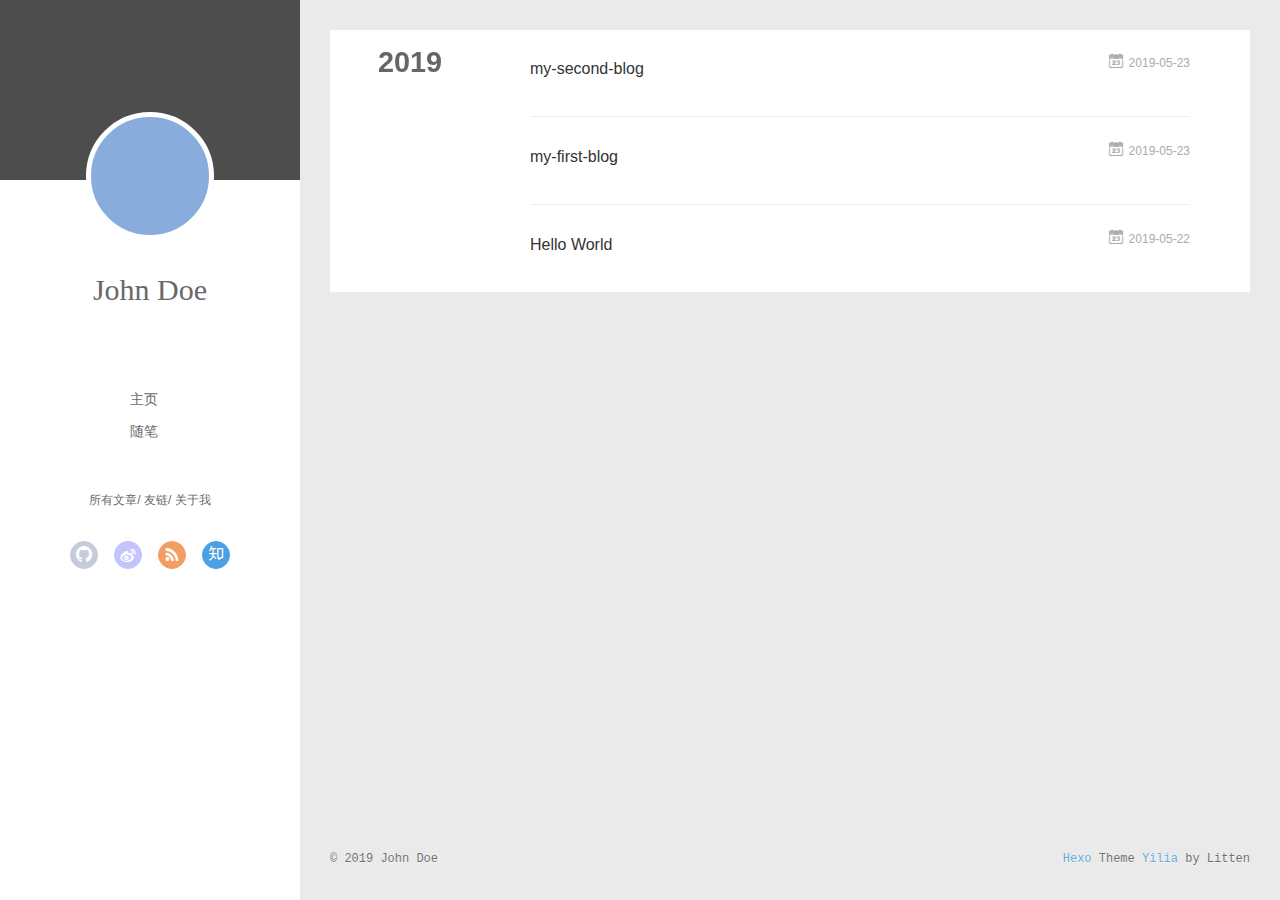
==== commit f6f05596: "Site updated: 2019-05-23 08:18:52" ====
--- a/archives/index.html
+++ b/archives/index.html
@@ -162,6 +162,60 @@
           <a href="/archives/2019" class="archive-year">2019</a>
         </div>
         <div class="archives">
+    
+    <article class="archive-article archive-type-post">
+  <div class="archive-article-inner">
+    <header class="archive-article-header">
+      	<div class="article-meta">
+	      	<a href="/2019/05/23/my-second-blog/" class="archive-article-date">
+  	<time datetime="2019-05-23T00:17:46.000Z" itemprop="datePublished"><i class="icon-calendar icon"></i>2019-05-23</time>
+</a>
+        </div>
+    	 
+  
+    <h1 itemprop="name">
+      <a class="archive-article-title" href="/2019/05/23/my-second-blog/">my-second-blog</a>
+    </h1>
+  
+
+        <div class="article-info info-on-right">
+          
+          
+
+        </div>
+        <div class="clearfix"></div>
+    </header>
+  </div>
+</article>
+  
+    
+    
+    <article class="archive-article archive-type-post">
+  <div class="archive-article-inner">
+    <header class="archive-article-header">
+      	<div class="article-meta">
+	      	<a href="/2019/05/23/my-first-blog/" class="archive-article-date">
+  	<time datetime="2019-05-22T23:31:18.000Z" itemprop="datePublished"><i class="icon-calendar icon"></i>2019-05-23</time>
+</a>
+        </div>
+    	 
+  
+    <h1 itemprop="name">
+      <a class="archive-article-title" href="/2019/05/23/my-first-blog/">my-first-blog</a>
+    </h1>
+  
+
+        <div class="article-info info-on-right">
+          
+          
+
+        </div>
+        <div class="clearfix"></div>
+    </header>
+  </div>
+</article>
+  
+    
     
     <article class="archive-article archive-type-post">
   <div class="archive-article-inner">
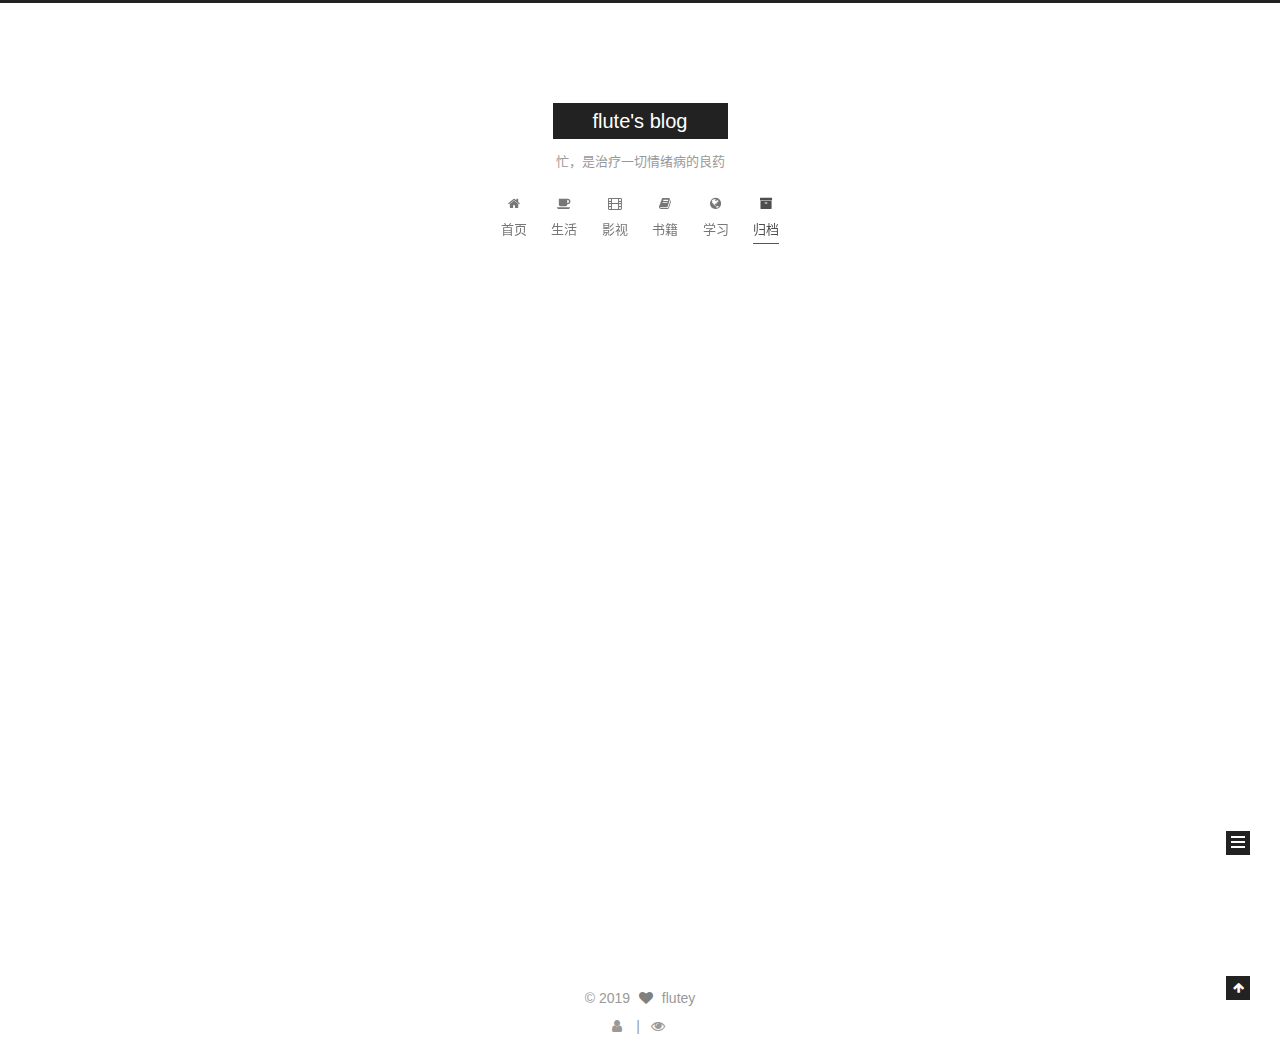
==== commit c0eaf64b: "Site updated: 2019-05-23 12:35:04" ====
--- a/archives/index.html
+++ b/archives/index.html
@@ -1,497 +1,789 @@
 <!DOCTYPE html>
-<html>
+
+
+
+
+
+
+
+
+
+
+
+
+  
+
+
+<html class="theme-next muse use-motion" lang="zh-CN">
 <head><meta name="generator" content="Hexo 3.8.0">
-  <meta charset="utf-8">
-  
-  <meta name="renderer" content="webkit">
-  <meta http-equiv="X-UA-Compatible" content="IE=edge">
-  <link rel="dns-prefetch" href="http://yoursite.com">
-  <title>Archives | Hexo</title>
-  <meta name="viewport" content="width=device-width, initial-scale=1, maximum-scale=1">
-  <meta property="og:type" content="website">
-<meta property="og:title" content="Hexo">
+  <meta charset="UTF-8">
+<meta http-equiv="X-UA-Compatible" content="IE=edge">
+<meta name="viewport" content="width=device-width, initial-scale=1, maximum-scale=2">
+<meta name="theme-color" content="#222">
+
+
+
+
+
+
+
+
+
+
+
+
+
+
+
+
+
+
+
+
+
+
+
+
+<link rel="stylesheet" href="/lib/font-awesome/css/font-awesome.min.css?v=4.6.2">
+
+<link rel="stylesheet" href="/css/main.css?v=7.1.1">
+
+
+  <link rel="apple-touch-icon" sizes="180x180" href="/images/apple-touch-icon-next.png?v=7.1.1">
+
+
+  <link rel="icon" type="image/png" sizes="32x32" href="/images/paidaxing.jpg?v=7.1.1">
+
+
+  <link rel="icon" type="image/png" sizes="16x16" href="/images/paidaxing.jpg?v=7.1.1">
+
+
+  <link rel="mask-icon" href="/images/logo.svg?v=7.1.1" color="#222">
+
+
+
+
+
+
+
+<script id="hexo.configurations">
+  var NexT = window.NexT || {};
+  var CONFIG = {
+    root: '/',
+    scheme: 'Muse',
+    version: '7.1.1',
+    sidebar: {"position":"left","display":"post","offset":12,"onmobile":false,"dimmer":false},
+    back2top: true,
+    back2top_sidebar: false,
+    fancybox: false,
+    fastclick: false,
+    lazyload: false,
+    tabs: true,
+    motion: {"enable":true,"async":false,"transition":{"post_block":"fadeIn","post_header":"slideDownIn","post_body":"slideDownIn","coll_header":"slideLeftIn","sidebar":"slideUpIn"}},
+    algolia: {
+      applicationID: '',
+      apiKey: '',
+      indexName: '',
+      hits: {"per_page":10},
+      labels: {"input_placeholder":"Search for Posts","hits_empty":"We didn't find any results for the search: ${query}","hits_stats":"${hits} results found in ${time} ms"}
+    }
+  };
+</script>
+
+
+  
+
+
+
+
+
+
+  <meta name="description" content="没能力只好假装自己不努力">
+<meta property="og:type" content="website">
+<meta property="og:title" content="flute&#39;s blog">
 <meta property="og:url" content="http://yoursite.com/archives/index.html">
-<meta property="og:site_name" content="Hexo">
-<meta property="og:locale" content="default">
+<meta property="og:site_name" content="flute&#39;s blog">
+<meta property="og:description" content="没能力只好假装自己不努力">
+<meta property="og:locale" content="zh-CN">
 <meta name="twitter:card" content="summary">
-<meta name="twitter:title" content="Hexo">
-  
-    <link rel="alternative" href="/atom.xml" title="Hexo" type="application/atom+xml">
-  
-  
-    <link rel="icon" href="/favicon.png">
-  
-  <link rel="stylesheet" type="text/css" href="/./main.0cf68a.css">
-  <style type="text/css">
-  
-    #container.show {
-      background: linear-gradient(200deg,#a0cfe4,#e8c37e);
-    }
+<meta name="twitter:title" content="flute&#39;s blog">
+<meta name="twitter:description" content="没能力只好假装自己不努力">
+
+
+
+
+
+  
+  
+  <link rel="canonical" href="http://yoursite.com/archives/">
+
+
+
+<script id="page.configurations">
+  CONFIG.page = {
+    sidebar: "",
+  };
+</script>
+
+  <title>归档 | flute's blog</title>
+  
+
+
+
+
+
+
+
+
+
+
+
+
+  <noscript>
+  <style>
+  .use-motion .motion-element,
+  .use-motion .brand,
+  .use-motion .menu-item,
+  .sidebar-inner,
+  .use-motion .post-block,
+  .use-motion .pagination,
+  .use-motion .comments,
+  .use-motion .post-header,
+  .use-motion .post-body,
+  .use-motion .collection-title { opacity: initial; }
+
+  .use-motion .logo,
+  .use-motion .site-title,
+  .use-motion .site-subtitle {
+    opacity: initial;
+    top: initial;
+  }
+
+  .use-motion .logo-line-before i { left: initial; }
+  .use-motion .logo-line-after i { right: initial; }
   </style>
-  
-
-  
+</noscript>
 
 </head>
-</html>
-<body>
-  <div id="container" q-class="show:isCtnShow">
-    <canvas id="anm-canvas" class="anm-canvas"></canvas>
-    <div class="left-col" q-class="show:isShow">
-      
-<div class="overlay" style="background: #4d4d4d"></div>
-<div class="intrude-less">
-	<header id="header" class="inner">
-		<a href="/" class="profilepic">
-			<img src class="js-avatar">
-		</a>
-		<hgroup>
-		  <h1 class="header-author"><a href="/">John Doe</a></h1>
-		</hgroup>
-		
-
-		<nav class="header-menu">
-			<ul>
-			
-				<li><a href="/">主页</a></li>
-	        
-				<li><a href="/tags/随笔/">随笔</a></li>
-	        
-			</ul>
-		</nav>
-		<nav class="header-smart-menu">
-    		
-    			
-    			<a q-on="click: openSlider(e, 'innerArchive')" href="javascript:void(0)">所有文章</a>
-    			
-            
-    			
-    			<a q-on="click: openSlider(e, 'friends')" href="javascript:void(0)">友链</a>
-    			
-            
-    			
-    			<a q-on="click: openSlider(e, 'aboutme')" href="javascript:void(0)">关于我</a>
-    			
-            
-		</nav>
-		<nav class="header-nav">
-			<div class="social">
-				
-					<a class="github" target="_blank" href="#" title="github"><i class="icon-github"></i></a>
-		        
-					<a class="weibo" target="_blank" href="#" title="weibo"><i class="icon-weibo"></i></a>
-		        
-					<a class="rss" target="_blank" href="#" title="rss"><i class="icon-rss"></i></a>
-		        
-					<a class="zhihu" target="_blank" href="#" title="zhihu"><i class="icon-zhihu"></i></a>
-		        
-			</div>
-		</nav>
-	</header>		
+
+<body itemscope itemtype="http://schema.org/WebPage" lang="zh-CN">
+
+  
+  
+    
+  
+
+  <div class="container sidebar-position-left page-archive">
+    <div class="headband"></div>
+
+    <header id="header" class="header" itemscope itemtype="http://schema.org/WPHeader">
+      <div class="header-inner"><div class="site-brand-wrapper">
+  <div class="site-meta">
+    
+
+    <div class="custom-logo-site-title">
+      <a href="/" class="brand" rel="start">
+        <span class="logo-line-before"><i></i></span>
+        <span class="site-title">flute's blog</span>
+        <span class="logo-line-after"><i></i></span>
+      </a>
+    </div>
+    
+      
+        <p class="site-subtitle">忙，是治疗一切情绪病的良药</p>
+      
+    
+    
+  </div>
+
+  <div class="site-nav-toggle">
+    <button aria-label="切换导航栏">
+      <span class="btn-bar"></span>
+      <span class="btn-bar"></span>
+      <span class="btn-bar"></span>
+    </button>
+  </div>
 </div>
 
+
+
+<nav class="site-nav">
+  
+    <ul id="menu" class="menu">
+      
+        
+        
+        
+          
+          <li class="menu-item menu-item-home">
+
+    
+    
+    
+      
+    
+
+    
+
+    <a href="/" rel="section"><i class="menu-item-icon fa fa-fw fa-home"></i> <br>首页</a>
+
+  </li>
+        
+        
+        
+          
+          <li class="menu-item menu-item-life">
+
+    
+    
+    
+      
+    
+
+    
+
+    <a href="/life/" rel="section"><i class="menu-item-icon fa fa-fw fa-coffee"></i> <br>生活</a>
+
+  </li>
+        
+        
+        
+          
+          <li class="menu-item menu-item-video">
+
+    
+    
+    
+      
+    
+
+    
+
+    <a href="/video" rel="section"><i class="menu-item-icon fa fa-fw fa-film"></i> <br>影视</a>
+
+  </li>
+        
+        
+        
+          
+          <li class="menu-item menu-item-book">
+
+    
+    
+    
+      
+    
+
+    
+
+    <a href="/book" rel="section"><i class="menu-item-icon fa fa-fw fa-book"></i> <br>书籍</a>
+
+  </li>
+        
+        
+        
+          
+          <li class="menu-item menu-item-study">
+
+    
+    
+    
+      
+    
+
+    
+
+    <a href="/study" rel="section"><i class="menu-item-icon fa fa-fw fa-globe"></i> <br>学习</a>
+
+  </li>
+        
+        
+        
+          
+          <li class="menu-item menu-item-archives menu-item-active">
+
+    
+    
+    
+      
+    
+
+    
+
+    <a href="/archives/" rel="section"><i class="menu-item-icon fa fa-fw fa-archive"></i> <br>归档</a>
+
+  </li>
+
+      
+      
+    </ul>
+  
+
+  
+    
+
+    
+    
+      
+      
+    
+      
+      
+    
+      
+      
+    
+      
+      
+    
+      
+      
+    
+      
+      
+    
+    
+
+  
+
+
+  
+
+  
+</nav>
+
+
+
+  
+
+
+
+</div>
+    </header>
+
+    
+
+
+    <main id="main" class="main">
+      <div class="main-inner">
+        <div class="content-wrap">
+          
+          <div id="content" class="content">
+            
+
+  
+  
+  
+  <div class="post-block archive">
+    <div id="posts" class="posts-collapse">
+      <span class="archive-move-on"></span>
+
+      
+      <span class="archive-page-counter">
+        
+        
+        
+          
+        
+        嗯..! 目前共计 3 篇日志。 继续努力。
+      </span>
+      
+
+      
+
+        
+        
+        
+
+        
+          
+          <div class="collection-title">
+            <h1 class="archive-year" id="archive-year-2019">2019</h1>
+          </div>
+        
+        
+
+        
+
+  <article class="post post-type-normal" itemscope itemtype="http://schema.org/Article">
+    <header class="post-header">
+
+      <h2 class="post-title">
+        
+          <a class="post-title-link" href="/2019/05/23/my-second-blog/" itemprop="url">
+            
+              <span itemprop="name">my-second-blog</span>
+            
+          </a>
+        
+      </h2>
+
+      <div class="post-meta">
+        <time class="post-time" itemprop="dateCreated" datetime="2019-05-23T08:17:46+08:00" content="2019-05-23">
+          05-23
+        </time>
+      </div>
+
+    </header>
+  </article>
+
+
+
+      
+
+        
+        
+        
+
+        
+        
+
+        
+
+  <article class="post post-type-normal" itemscope itemtype="http://schema.org/Article">
+    <header class="post-header">
+
+      <h2 class="post-title">
+        
+          <a class="post-title-link" href="/2019/05/23/my-first-blog/" itemprop="url">
+            
+              <span itemprop="name">my-first-blog</span>
+            
+          </a>
+        
+      </h2>
+
+      <div class="post-meta">
+        <time class="post-time" itemprop="dateCreated" datetime="2019-05-23T07:31:18+08:00" content="2019-05-23">
+          05-23
+        </time>
+      </div>
+
+    </header>
+  </article>
+
+
+
+      
+
+        
+        
+        
+
+        
+        
+
+        
+
+  <article class="post post-type-normal" itemscope itemtype="http://schema.org/Article">
+    <header class="post-header">
+
+      <h2 class="post-title">
+        
+          <a class="post-title-link" href="/2019/05/22/hello-world/" itemprop="url">
+            
+              <span itemprop="name">Hello World</span>
+            
+          </a>
+        
+      </h2>
+
+      <div class="post-meta">
+        <time class="post-time" itemprop="dateCreated" datetime="2019-05-22T23:03:18+08:00" content="2019-05-22">
+          05-22
+        </time>
+      </div>
+
+    </header>
+  </article>
+
+
+
+      
+
     </div>
-    <div class="mid-col" q-class="show:isShow,hide:isShow|isFalse">
-      
-<nav id="mobile-nav">
-  	<div class="overlay js-overlay" style="background: #4d4d4d"></div>
-	<div class="btnctn js-mobile-btnctn">
-  		<div class="slider-trigger list" q-on="click: openSlider(e)"><i class="icon icon-sort"></i></div>
-	</div>
-	<div class="intrude-less">
-		<header id="header" class="inner">
-			<div class="profilepic">
-				<img src class="js-avatar">
-			</div>
-			<hgroup>
-			  <h1 class="header-author js-header-author">John Doe</h1>
-			</hgroup>
-			
-			
-			
-				
-			
-				
-			
-			
-			
-			<nav class="header-nav">
-				<div class="social">
-					
-						<a class="github" target="_blank" href="#" title="github"><i class="icon-github"></i></a>
-			        
-						<a class="weibo" target="_blank" href="#" title="weibo"><i class="icon-weibo"></i></a>
-			        
-						<a class="rss" target="_blank" href="#" title="rss"><i class="icon-rss"></i></a>
-			        
-						<a class="zhihu" target="_blank" href="#" title="zhihu"><i class="icon-zhihu"></i></a>
-			        
-				</div>
-			</nav>
-
-			<nav class="header-menu js-header-menu">
-				<ul style="width: 50%">
-				
-				
-					<li style="width: 50%"><a href="/">主页</a></li>
-		        
-					<li style="width: 50%"><a href="/tags/随笔/">随笔</a></li>
-		        
-				</ul>
-			</nav>
-		</header>				
-	</div>
-	<div class="mobile-mask" style="display:none" q-show="isShow"></div>
-</nav>
-
-      <div id="wrapper" class="body-wrap">
-        <div class="menu-l">
-          <div class="canvas-wrap">
-            <canvas data-colors="#eaeaea" data-sectionHeight="100" data-contentId="js-content" id="myCanvas1" class="anm-canvas"></canvas>
+  </div>
+  
+  
+  
+
+  
+
+
+
           </div>
-          <div id="js-content" class="content-ll">
-            
-  
-  
-    
-    
-      
-      
-      <section class="archives-wrap">
-        <div class="archive-year-wrap">
-          <a href="/archives/2019" class="archive-year">2019</a>
+          
+
         </div>
-        <div class="archives">
-    
-    <article class="archive-article archive-type-post">
-  <div class="archive-article-inner">
-    <header class="archive-article-header">
-      	<div class="article-meta">
-	      	<a href="/2019/05/23/my-second-blog/" class="archive-article-date">
-  	<time datetime="2019-05-23T00:17:46.000Z" itemprop="datePublished"><i class="icon-calendar icon"></i>2019-05-23</time>
-</a>
-        </div>
-    	 
-  
-    <h1 itemprop="name">
-      <a class="archive-article-title" href="/2019/05/23/my-second-blog/">my-second-blog</a>
-    </h1>
-  
-
-        <div class="article-info info-on-right">
-          
-          
-
-        </div>
-        <div class="clearfix"></div>
-    </header>
+        
+          
+  
+  <div class="sidebar-toggle">
+    <div class="sidebar-toggle-line-wrap">
+      <span class="sidebar-toggle-line sidebar-toggle-line-first"></span>
+      <span class="sidebar-toggle-line sidebar-toggle-line-middle"></span>
+      <span class="sidebar-toggle-line sidebar-toggle-line-last"></span>
+    </div>
   </div>
-</article>
-  
-    
-    
-    <article class="archive-article archive-type-post">
-  <div class="archive-article-inner">
-    <header class="archive-article-header">
-      	<div class="article-meta">
-	      	<a href="/2019/05/23/my-first-blog/" class="archive-article-date">
-  	<time datetime="2019-05-22T23:31:18.000Z" itemprop="datePublished"><i class="icon-calendar icon"></i>2019-05-23</time>
-</a>
-        </div>
-    	 
-  
-    <h1 itemprop="name">
-      <a class="archive-article-title" href="/2019/05/23/my-first-blog/">my-first-blog</a>
-    </h1>
-  
-
-        <div class="article-info info-on-right">
-          
-          
-
-        </div>
-        <div class="clearfix"></div>
-    </header>
-  </div>
-</article>
-  
-    
-    
-    <article class="archive-article archive-type-post">
-  <div class="archive-article-inner">
-    <header class="archive-article-header">
-      	<div class="article-meta">
-	      	<a href="/2019/05/22/hello-world/" class="archive-article-date">
-  	<time datetime="2019-05-22T15:03:18.238Z" itemprop="datePublished"><i class="icon-calendar icon"></i>2019-05-22</time>
-</a>
-        </div>
-    	 
-  
-    <h1 itemprop="name">
-      <a class="archive-article-title" href="/2019/05/22/hello-world/">Hello World</a>
-    </h1>
-  
-
-        <div class="article-info info-on-right">
-          
-          
-
-        </div>
-        <div class="clearfix"></div>
-    </header>
-  </div>
-</article>
-  
-  
-    </div></section>
-  
-
-    
-
-
+
+  <aside id="sidebar" class="sidebar">
+    <div class="sidebar-inner">
+
+      
+
+      
+
+      <div class="site-overview-wrap sidebar-panel sidebar-panel-active">
+        <div class="site-overview">
+          <div class="site-author motion-element" itemprop="author" itemscope itemtype="http://schema.org/Person">
+            
+              <img class="site-author-image" itemprop="image" src="/images/avatar.gif" alt="flutey">
+            
+              <p class="site-author-name" itemprop="name">flutey</p>
+              <div class="site-description motion-element" itemprop="description">没能力只好假装自己不努力</div>
           </div>
+
+          
+            <nav class="site-state motion-element">
+              
+                <div class="site-state-item site-state-posts">
+                
+                  <a href="/archives/">
+                
+                    <span class="site-state-item-count">3</span>
+                    <span class="site-state-item-name">日志</span>
+                  </a>
+                </div>
+              
+
+              
+
+              
+            </nav>
+          
+
+          
+
+          
+
+          
+
+          
+
+          
+          
+
+          
+            
+          
+          
+
         </div>
       </div>
-      <footer id="footer">
-  <div class="outer">
-    <div id="footer-info">
-    	<div class="footer-left">
-    		&copy; 2019 John Doe
-    	</div>
-      	<div class="footer-right">
-      		<a href="http://hexo.io/" target="_blank">Hexo</a>  Theme <a href="https://github.com/litten/hexo-theme-yilia" target="_blank">Yilia</a> by Litten
-      	</div>
+
+      
+
+      
+
     </div>
+  </aside>
+  
+
+
+        
+      </div>
+    </main>
+
+    <footer id="footer" class="footer">
+      <div class="footer-inner">
+        <div class="copyright">&copy; <span itemprop="copyrightYear">2019</span>
+  <span class="with-love" id="animate">
+    <i class="fa fa-heart"></i>
+  </span>
+  <span class="author" itemprop="copyrightHolder">flutey</span>
+
+  
+
+  
+</div>
+
+<!--
+  <div class="powered-by">由 <a href="https://hexo.io" class="theme-link" rel="noopener" target="_blank">Hexo</a> 强力驱动 v3.8.0</div>
+
+
+
+  <span class="post-meta-divider">|</span>
+
+
+
+  <div class="theme-info">主题 – <a href="https://theme-next.org" class="theme-link" rel="noopener" target="_blank">NexT.Muse</a> v7.1.1</div>
+
+
+-->
+
+        
+<div class="busuanzi-count">
+  <script async src="https://busuanzi.ibruce.info/busuanzi/2.3/busuanzi.pure.mini.js"></script>
+
+  
+    <span class="post-meta-item-icon">
+      <i class="fa fa-user"></i>
+    </span>
+    <span class="site-uv" title="总访客量">
+      <span class="busuanzi-value" id="busuanzi_value_site_uv"></span>
+    </span>
+  
+
+  
+    <span class="post-meta-divider">|</span>
+  
+
+  
+    <span class="post-meta-item-icon">
+      <i class="fa fa-eye"></i>
+    </span>
+    <span class="site-pv" title="总访问量">
+      <span class="busuanzi-value" id="busuanzi_value_site_pv"></span>
+    </span>
+  
+</div>
+
+
+
+
+
+
+
+
+
+        
+      </div>
+    </footer>
+
+    
+      <div class="back-to-top">
+        <i class="fa fa-arrow-up"></i>
+        
+      </div>
+    
+
+    
+
+    
+
+    
   </div>
-</footer>
-    </div>
-    <script>
-	var yiliaConfig = {
-		mathjax: false,
-		isHome: false,
-		isPost: false,
-		isArchive: true,
-		isTag: false,
-		isCategory: false,
-		open_in_new: false,
-		toc_hide_index: true,
-		root: "/",
-		innerArchive: true,
-		showTags: false
-	}
+
+  
+
+<script>
+  if (Object.prototype.toString.call(window.Promise) !== '[object Function]') {
+    window.Promise = null;
+  }
 </script>
 
-<script>!function(t){function n(e){if(r[e])return r[e].exports;var i=r[e]={exports:{},id:e,loaded:!1};return t[e].call(i.exports,i,i.exports,n),i.loaded=!0,i.exports}var r={};n.m=t,n.c=r,n.p="./",n(0)}([function(t,n,r){r(195),t.exports=r(191)},function(t,n,r){var e=r(3),i=r(52),o=r(27),u=r(28),c=r(53),f="prototype",a=function(t,n,r){var s,l,h,v,p=t&a.F,d=t&a.G,y=t&a.S,g=t&a.P,b=t&a.B,m=d?e:y?e[n]||(e[n]={}):(e[n]||{})[f],x=d?i:i[n]||(i[n]={}),w=x[f]||(x[f]={});d&&(r=n);for(s in r)l=!p&&m&&void 0!==m[s],h=(l?m:r)[s],v=b&&l?c(h,e):g&&"function"==typeof h?c(Function.call,h):h,m&&u(m,s,h,t&a.U),x[s]!=h&&o(x,s,v),g&&w[s]!=h&&(w[s]=h)};e.core=i,a.F=1,a.G=2,a.S=4,a.P=8,a.B=16,a.W=32,a.U=64,a.R=128,t.exports=a},function(t,n,r){var e=r(6);t.exports=function(t){if(!e(t))throw TypeError(t+" is not an object!");return t}},function(t,n){var r=t.exports="undefined"!=typeof window&&window.Math==Math?window:"undefined"!=typeof self&&self.Math==Math?self:Function("return this")();"number"==typeof __g&&(__g=r)},function(t,n){t.exports=function(t){try{return!!t()}catch(t){return!0}}},function(t,n){var r=t.exports="undefined"!=typeof window&&window.Math==Math?window:"undefined"!=typeof self&&self.Math==Math?self:Function("return this")();"number"==typeof __g&&(__g=r)},function(t,n){t.exports=function(t){return"object"==typeof t?null!==t:"function"==typeof t}},function(t,n,r){var e=r(126)("wks"),i=r(76),o=r(3).Symbol,u="function"==typeof o;(t.exports=function(t){return e[t]||(e[t]=u&&o[t]||(u?o:i)("Symbol."+t))}).store=e},function(t,n){var r={}.hasOwnProperty;t.exports=function(t,n){return r.call(t,n)}},function(t,n,r){var e=r(94),i=r(33);t.exports=function(t){return e(i(t))}},function(t,n,r){t.exports=!r(4)(function(){return 7!=Object.defineProperty({},"a",{get:function(){return 7}}).a})},function(t,n,r){var e=r(2),i=r(167),o=r(50),u=Object.defineProperty;n.f=r(10)?Object.defineProperty:function(t,n,r){if(e(t),n=o(n,!0),e(r),i)try{return u(t,n,r)}catch(t){}if("get"in r||"set"in r)throw TypeError("Accessors not supported!");return"value"in r&&(t[n]=r.value),t}},function(t,n,r){t.exports=!r(18)(function(){return 7!=Object.defineProperty({},"a",{get:function(){return 7}}).a})},function(t,n,r){var e=r(14),i=r(22);t.exports=r(12)?function(t,n,r){return e.f(t,n,i(1,r))}:function(t,n,r){return t[n]=r,t}},function(t,n,r){var e=r(20),i=r(58),o=r(42),u=Object.defineProperty;n.f=r(12)?Object.defineProperty:function(t,n,r){if(e(t),n=o(n,!0),e(r),i)try{return u(t,n,r)}catch(t){}if("get"in r||"set"in r)throw TypeError("Accessors not supported!");return"value"in r&&(t[n]=r.value),t}},function(t,n,r){var e=r(40)("wks"),i=r(23),o=r(5).Symbol,u="function"==typeof o;(t.exports=function(t){return e[t]||(e[t]=u&&o[t]||(u?o:i)("Symbol."+t))}).store=e},function(t,n,r){var e=r(67),i=Math.min;t.exports=function(t){return t>0?i(e(t),9007199254740991):0}},function(t,n,r){var e=r(46);t.exports=function(t){return Object(e(t))}},function(t,n){t.exports=function(t){try{return!!t()}catch(t){return!0}}},function(t,n,r){var e=r(63),i=r(34);t.exports=Object.keys||function(t){return e(t,i)}},function(t,n,r){var e=r(21);t.exports=function(t){if(!e(t))throw TypeError(t+" is not an object!");return t}},function(t,n){t.exports=function(t){return"object"==typeof t?null!==t:"function"==typeof t}},function(t,n){t.exports=function(t,n){return{enumerable:!(1&t),configurable:!(2&t),writable:!(4&t),value:n}}},function(t,n){var r=0,e=Math.random();t.exports=function(t){return"Symbol(".concat(void 0===t?"":t,")_",(++r+e).toString(36))}},function(t,n){var r={}.hasOwnProperty;t.exports=function(t,n){return r.call(t,n)}},function(t,n){var r=t.exports={version:"2.4.0"};"number"==typeof __e&&(__e=r)},function(t,n){t.exports=function(t){if("function"!=typeof t)throw TypeError(t+" is not a function!");return t}},function(t,n,r){var e=r(11),i=r(66);t.exports=r(10)?function(t,n,r){return e.f(t,n,i(1,r))}:function(t,n,r){return t[n]=r,t}},function(t,n,r){var e=r(3),i=r(27),o=r(24),u=r(76)("src"),c="toString",f=Function[c],a=(""+f).split(c);r(52).inspectSource=function(t){return f.call(t)},(t.exports=function(t,n,r,c){var f="function"==typeof r;f&&(o(r,"name")||i(r,"name",n)),t[n]!==r&&(f&&(o(r,u)||i(r,u,t[n]?""+t[n]:a.join(String(n)))),t===e?t[n]=r:c?t[n]?t[n]=r:i(t,n,r):(delete t[n],i(t,n,r)))})(Function.prototype,c,function(){return"function"==typeof this&&this[u]||f.call(this)})},function(t,n,r){var e=r(1),i=r(4),o=r(46),u=function(t,n,r,e){var i=String(o(t)),u="<"+n;return""!==r&&(u+=" "+r+'="'+String(e).replace(/"/g,"&quot;")+'"'),u+">"+i+"</"+n+">"};t.exports=function(t,n){var r={};r[t]=n(u),e(e.P+e.F*i(function(){var n=""[t]('"');return n!==n.toLowerCase()||n.split('"').length>3}),"String",r)}},function(t,n,r){var e=r(115),i=r(46);t.exports=function(t){return e(i(t))}},function(t,n,r){var e=r(116),i=r(66),o=r(30),u=r(50),c=r(24),f=r(167),a=Object.getOwnPropertyDescriptor;n.f=r(10)?a:function(t,n){if(t=o(t),n=u(n,!0),f)try{return a(t,n)}catch(t){}if(c(t,n))return i(!e.f.call(t,n),t[n])}},function(t,n,r){var e=r(24),i=r(17),o=r(145)("IE_PROTO"),u=Object.prototype;t.exports=Object.getPrototypeOf||function(t){return t=i(t),e(t,o)?t[o]:"function"==typeof t.constructor&&t instanceof t.constructor?t.constructor.prototype:t instanceof Object?u:null}},function(t,n){t.exports=function(t){if(void 0==t)throw TypeError("Can't call method on  "+t);return t}},function(t,n){t.exports="constructor,hasOwnProperty,isPrototypeOf,propertyIsEnumerable,toLocaleString,toString,valueOf".split(",")},function(t,n){t.exports={}},function(t,n){t.exports=!0},function(t,n){n.f={}.propertyIsEnumerable},function(t,n,r){var e=r(14).f,i=r(8),o=r(15)("toStringTag");t.exports=function(t,n,r){t&&!i(t=r?t:t.prototype,o)&&e(t,o,{configurable:!0,value:n})}},function(t,n,r){var e=r(40)("keys"),i=r(23);t.exports=function(t){return e[t]||(e[t]=i(t))}},function(t,n,r){var e=r(5),i="__core-js_shared__",o=e[i]||(e[i]={});t.exports=function(t){return o[t]||(o[t]={})}},function(t,n){var r=Math.ceil,e=Math.floor;t.exports=function(t){return isNaN(t=+t)?0:(t>0?e:r)(t)}},function(t,n,r){var e=r(21);t.exports=function(t,n){if(!e(t))return t;var r,i;if(n&&"function"==typeof(r=t.toString)&&!e(i=r.call(t)))return i;if("function"==typeof(r=t.valueOf)&&!e(i=r.call(t)))return i;if(!n&&"function"==typeof(r=t.toString)&&!e(i=r.call(t)))return i;throw TypeError("Can't convert object to primitive value")}},function(t,n,r){var e=r(5),i=r(25),o=r(36),u=r(44),c=r(14).f;t.exports=function(t){var n=i.Symbol||(i.Symbol=o?{}:e.Symbol||{});"_"==t.charAt(0)||t in n||c(n,t,{value:u.f(t)})}},function(t,n,r){n.f=r(15)},function(t,n){var r={}.toString;t.exports=function(t){return r.call(t).slice(8,-1)}},function(t,n){t.exports=function(t){if(void 0==t)throw TypeError("Can't call method on  "+t);return t}},function(t,n,r){var e=r(4);t.exports=function(t,n){return!!t&&e(function(){n?t.call(null,function(){},1):t.call(null)})}},function(t,n,r){var e=r(53),i=r(115),o=r(17),u=r(16),c=r(203);t.exports=function(t,n){var r=1==t,f=2==t,a=3==t,s=4==t,l=6==t,h=5==t||l,v=n||c;return function(n,c,p){for(var d,y,g=o(n),b=i(g),m=e(c,p,3),x=u(b.length),w=0,S=r?v(n,x):f?v(n,0):void 0;x>w;w++)if((h||w in b)&&(d=b[w],y=m(d,w,g),t))if(r)S[w]=y;else if(y)switch(t){case 3:return!0;case 5:return d;case 6:return w;case 2:S.push(d)}else if(s)return!1;return l?-1:a||s?s:S}}},function(t,n,r){var e=r(1),i=r(52),o=r(4);t.exports=function(t,n){var r=(i.Object||{})[t]||Object[t],u={};u[t]=n(r),e(e.S+e.F*o(function(){r(1)}),"Object",u)}},function(t,n,r){var e=r(6);t.exports=function(t,n){if(!e(t))return t;var r,i;if(n&&"function"==typeof(r=t.toString)&&!e(i=r.call(t)))return i;if("function"==typeof(r=t.valueOf)&&!e(i=r.call(t)))return i;if(!n&&"function"==typeof(r=t.toString)&&!e(i=r.call(t)))return i;throw TypeError("Can't convert object to primitive value")}},function(t,n,r){var e=r(5),i=r(25),o=r(91),u=r(13),c="prototype",f=function(t,n,r){var a,s,l,h=t&f.F,v=t&f.G,p=t&f.S,d=t&f.P,y=t&f.B,g=t&f.W,b=v?i:i[n]||(i[n]={}),m=b[c],x=v?e:p?e[n]:(e[n]||{})[c];v&&(r=n);for(a in r)(s=!h&&x&&void 0!==x[a])&&a in b||(l=s?x[a]:r[a],b[a]=v&&"function"!=typeof x[a]?r[a]:y&&s?o(l,e):g&&x[a]==l?function(t){var n=function(n,r,e){if(this instanceof t){switch(arguments.length){case 0:return new t;case 1:return new t(n);case 2:return new t(n,r)}return new t(n,r,e)}return t.apply(this,arguments)};return n[c]=t[c],n}(l):d&&"function"==typeof l?o(Function.call,l):l,d&&((b.virtual||(b.virtual={}))[a]=l,t&f.R&&m&&!m[a]&&u(m,a,l)))};f.F=1,f.G=2,f.S=4,f.P=8,f.B=16,f.W=32,f.U=64,f.R=128,t.exports=f},function(t,n){var r=t.exports={version:"2.4.0"};"number"==typeof __e&&(__e=r)},function(t,n,r){var e=r(26);t.exports=function(t,n,r){if(e(t),void 0===n)return t;switch(r){case 1:return function(r){return t.call(n,r)};case 2:return function(r,e){return t.call(n,r,e)};case 3:return function(r,e,i){return t.call(n,r,e,i)}}return function(){return t.apply(n,arguments)}}},function(t,n,r){var e=r(183),i=r(1),o=r(126)("metadata"),u=o.store||(o.store=new(r(186))),c=function(t,n,r){var i=u.get(t);if(!i){if(!r)return;u.set(t,i=new e)}var o=i.get(n);if(!o){if(!r)return;i.set(n,o=new e)}return o},f=function(t,n,r){var e=c(n,r,!1);return void 0!==e&&e.has(t)},a=function(t,n,r){var e=c(n,r,!1);return void 0===e?void 0:e.get(t)},s=function(t,n,r,e){c(r,e,!0).set(t,n)},l=function(t,n){var r=c(t,n,!1),e=[];return r&&r.forEach(function(t,n){e.push(n)}),e},h=function(t){return void 0===t||"symbol"==typeof t?t:String(t)},v=function(t){i(i.S,"Reflect",t)};t.exports={store:u,map:c,has:f,get:a,set:s,keys:l,key:h,exp:v}},function(t,n,r){"use strict";if(r(10)){var e=r(69),i=r(3),o=r(4),u=r(1),c=r(127),f=r(152),a=r(53),s=r(68),l=r(66),h=r(27),v=r(73),p=r(67),d=r(16),y=r(75),g=r(50),b=r(24),m=r(180),x=r(114),w=r(6),S=r(17),_=r(137),O=r(70),E=r(32),P=r(71).f,j=r(154),F=r(76),M=r(7),A=r(48),N=r(117),T=r(146),I=r(155),k=r(80),L=r(123),R=r(74),C=r(130),D=r(160),U=r(11),W=r(31),G=U.f,B=W.f,V=i.RangeError,z=i.TypeError,q=i.Uint8Array,K="ArrayBuffer",J="Shared"+K,Y="BYTES_PER_ELEMENT",H="prototype",$=Array[H],X=f.ArrayBuffer,Q=f.DataView,Z=A(0),tt=A(2),nt=A(3),rt=A(4),et=A(5),it=A(6),ot=N(!0),ut=N(!1),ct=I.values,ft=I.keys,at=I.entries,st=$.lastIndexOf,lt=$.reduce,ht=$.reduceRight,vt=$.join,pt=$.sort,dt=$.slice,yt=$.toString,gt=$.toLocaleString,bt=M("iterator"),mt=M("toStringTag"),xt=F("typed_constructor"),wt=F("def_constructor"),St=c.CONSTR,_t=c.TYPED,Ot=c.VIEW,Et="Wrong length!",Pt=A(1,function(t,n){return Tt(T(t,t[wt]),n)}),jt=o(function(){return 1===new q(new Uint16Array([1]).buffer)[0]}),Ft=!!q&&!!q[H].set&&o(function(){new q(1).set({})}),Mt=function(t,n){if(void 0===t)throw z(Et);var r=+t,e=d(t);if(n&&!m(r,e))throw V(Et);return e},At=function(t,n){var r=p(t);if(r<0||r%n)throw V("Wrong offset!");return r},Nt=function(t){if(w(t)&&_t in t)return t;throw z(t+" is not a typed array!")},Tt=function(t,n){if(!(w(t)&&xt in t))throw z("It is not a typed array constructor!");return new t(n)},It=function(t,n){return kt(T(t,t[wt]),n)},kt=function(t,n){for(var r=0,e=n.length,i=Tt(t,e);e>r;)i[r]=n[r++];return i},Lt=function(t,n,r){G(t,n,{get:function(){return this._d[r]}})},Rt=function(t){var n,r,e,i,o,u,c=S(t),f=arguments.length,s=f>1?arguments[1]:void 0,l=void 0!==s,h=j(c);if(void 0!=h&&!_(h)){for(u=h.call(c),e=[],n=0;!(o=u.next()).done;n++)e.push(o.value);c=e}for(l&&f>2&&(s=a(s,arguments[2],2)),n=0,r=d(c.length),i=Tt(this,r);r>n;n++)i[n]=l?s(c[n],n):c[n];return i},Ct=function(){for(var t=0,n=arguments.length,r=Tt(this,n);n>t;)r[t]=arguments[t++];return r},Dt=!!q&&o(function(){gt.call(new q(1))}),Ut=function(){return gt.apply(Dt?dt.call(Nt(this)):Nt(this),arguments)},Wt={copyWithin:function(t,n){return D.call(Nt(this),t,n,arguments.length>2?arguments[2]:void 0)},every:function(t){return rt(Nt(this),t,arguments.length>1?arguments[1]:void 0)},fill:function(t){return C.apply(Nt(this),arguments)},filter:function(t){return It(this,tt(Nt(this),t,arguments.length>1?arguments[1]:void 0))},find:function(t){return et(Nt(this),t,arguments.length>1?arguments[1]:void 0)},findIndex:function(t){return it(Nt(this),t,arguments.length>1?arguments[1]:void 0)},forEach:function(t){Z(Nt(this),t,arguments.length>1?arguments[1]:void 0)},indexOf:function(t){return ut(Nt(this),t,arguments.length>1?arguments[1]:void 0)},includes:function(t){return ot(Nt(this),t,arguments.length>1?arguments[1]:void 0)},join:function(t){return vt.apply(Nt(this),arguments)},lastIndexOf:function(t){return st.apply(Nt(this),arguments)},map:function(t){return Pt(Nt(this),t,arguments.length>1?arguments[1]:void 0)},reduce:function(t){return lt.apply(Nt(this),arguments)},reduceRight:function(t){return ht.apply(Nt(this),arguments)},reverse:function(){for(var t,n=this,r=Nt(n).length,e=Math.floor(r/2),i=0;i<e;)t=n[i],n[i++]=n[--r],n[r]=t;return n},some:function(t){return nt(Nt(this),t,arguments.length>1?arguments[1]:void 0)},sort:function(t){return pt.call(Nt(this),t)},subarray:function(t,n){var r=Nt(this),e=r.length,i=y(t,e);return new(T(r,r[wt]))(r.buffer,r.byteOffset+i*r.BYTES_PER_ELEMENT,d((void 0===n?e:y(n,e))-i))}},Gt=function(t,n){return It(this,dt.call(Nt(this),t,n))},Bt=function(t){Nt(this);var n=At(arguments[1],1),r=this.length,e=S(t),i=d(e.length),o=0;if(i+n>r)throw V(Et);for(;o<i;)this[n+o]=e[o++]},Vt={entries:function(){return at.call(Nt(this))},keys:function(){return ft.call(Nt(this))},values:function(){return ct.call(Nt(this))}},zt=function(t,n){return w(t)&&t[_t]&&"symbol"!=typeof n&&n in t&&String(+n)==String(n)},qt=function(t,n){return zt(t,n=g(n,!0))?l(2,t[n]):B(t,n)},Kt=function(t,n,r){return!(zt(t,n=g(n,!0))&&w(r)&&b(r,"value"))||b(r,"get")||b(r,"set")||r.configurable||b(r,"writable")&&!r.writable||b(r,"enumerable")&&!r.enumerable?G(t,n,r):(t[n]=r.value,t)};St||(W.f=qt,U.f=Kt),u(u.S+u.F*!St,"Object",{getOwnPropertyDescriptor:qt,defineProperty:Kt}),o(function(){yt.call({})})&&(yt=gt=function(){return vt.call(this)});var Jt=v({},Wt);v(Jt,Vt),h(Jt,bt,Vt.values),v(Jt,{slice:Gt,set:Bt,constructor:function(){},toString:yt,toLocaleString:Ut}),Lt(Jt,"buffer","b"),Lt(Jt,"byteOffset","o"),Lt(Jt,"byteLength","l"),Lt(Jt,"length","e"),G(Jt,mt,{get:function(){return this[_t]}}),t.exports=function(t,n,r,f){f=!!f;var a=t+(f?"Clamped":"")+"Array",l="Uint8Array"!=a,v="get"+t,p="set"+t,y=i[a],g=y||{},b=y&&E(y),m=!y||!c.ABV,S={},_=y&&y[H],j=function(t,r){var e=t._d;return e.v[v](r*n+e.o,jt)},F=function(t,r,e){var i=t._d;f&&(e=(e=Math.round(e))<0?0:e>255?255:255&e),i.v[p](r*n+i.o,e,jt)},M=function(t,n){G(t,n,{get:function(){return j(this,n)},set:function(t){return F(this,n,t)},enumerable:!0})};m?(y=r(function(t,r,e,i){s(t,y,a,"_d");var o,u,c,f,l=0,v=0;if(w(r)){if(!(r instanceof X||(f=x(r))==K||f==J))return _t in r?kt(y,r):Rt.call(y,r);o=r,v=At(e,n);var p=r.byteLength;if(void 0===i){if(p%n)throw V(Et);if((u=p-v)<0)throw V(Et)}else if((u=d(i)*n)+v>p)throw V(Et);c=u/n}else c=Mt(r,!0),u=c*n,o=new X(u);for(h(t,"_d",{b:o,o:v,l:u,e:c,v:new Q(o)});l<c;)M(t,l++)}),_=y[H]=O(Jt),h(_,"constructor",y)):L(function(t){new y(null),new y(t)},!0)||(y=r(function(t,r,e,i){s(t,y,a);var o;return w(r)?r instanceof X||(o=x(r))==K||o==J?void 0!==i?new g(r,At(e,n),i):void 0!==e?new g(r,At(e,n)):new g(r):_t in r?kt(y,r):Rt.call(y,r):new g(Mt(r,l))}),Z(b!==Function.prototype?P(g).concat(P(b)):P(g),function(t){t in y||h(y,t,g[t])}),y[H]=_,e||(_.constructor=y));var A=_[bt],N=!!A&&("values"==A.name||void 0==A.name),T=Vt.values;h(y,xt,!0),h(_,_t,a),h(_,Ot,!0),h(_,wt,y),(f?new y(1)[mt]==a:mt in _)||G(_,mt,{get:function(){return a}}),S[a]=y,u(u.G+u.W+u.F*(y!=g),S),u(u.S,a,{BYTES_PER_ELEMENT:n,from:Rt,of:Ct}),Y in _||h(_,Y,n),u(u.P,a,Wt),R(a),u(u.P+u.F*Ft,a,{set:Bt}),u(u.P+u.F*!N,a,Vt),u(u.P+u.F*(_.toString!=yt),a,{toString:yt}),u(u.P+u.F*o(function(){new y(1).slice()}),a,{slice:Gt}),u(u.P+u.F*(o(function(){return[1,2].toLocaleString()!=new y([1,2]).toLocaleString()})||!o(function(){_.toLocaleString.call([1,2])})),a,{toLocaleString:Ut}),k[a]=N?A:T,e||N||h(_,bt,T)}}else t.exports=function(){}},function(t,n){var r={}.toString;t.exports=function(t){return r.call(t).slice(8,-1)}},function(t,n,r){var e=r(21),i=r(5).document,o=e(i)&&e(i.createElement);t.exports=function(t){return o?i.createElement(t):{}}},function(t,n,r){t.exports=!r(12)&&!r(18)(function(){return 7!=Object.defineProperty(r(57)("div"),"a",{get:function(){return 7}}).a})},function(t,n,r){"use strict";var e=r(36),i=r(51),o=r(64),u=r(13),c=r(8),f=r(35),a=r(96),s=r(38),l=r(103),h=r(15)("iterator"),v=!([].keys&&"next"in[].keys()),p="keys",d="values",y=function(){return this};t.exports=function(t,n,r,g,b,m,x){a(r,n,g);var w,S,_,O=function(t){if(!v&&t in F)return F[t];switch(t){case p:case d:return function(){return new r(this,t)}}return function(){return new r(this,t)}},E=n+" Iterator",P=b==d,j=!1,F=t.prototype,M=F[h]||F["@@iterator"]||b&&F[b],A=M||O(b),N=b?P?O("entries"):A:void 0,T="Array"==n?F.entries||M:M;if(T&&(_=l(T.call(new t)))!==Object.prototype&&(s(_,E,!0),e||c(_,h)||u(_,h,y)),P&&M&&M.name!==d&&(j=!0,A=function(){return M.call(this)}),e&&!x||!v&&!j&&F[h]||u(F,h,A),f[n]=A,f[E]=y,b)if(w={values:P?A:O(d),keys:m?A:O(p),entries:N},x)for(S in w)S in F||o(F,S,w[S]);else i(i.P+i.F*(v||j),n,w);return w}},function(t,n,r){var e=r(20),i=r(100),o=r(34),u=r(39)("IE_PROTO"),c=function(){},f="prototype",a=function(){var t,n=r(57)("iframe"),e=o.length;for(n.style.display="none",r(93).appendChild(n),n.src="javascript:",t=n.contentWindow.document,t.open(),t.write("<script>document.F=Object<\/script>"),t.close(),a=t.F;e--;)delete a[f][o[e]];return a()};t.exports=Object.create||function(t,n){var r;return null!==t?(c[f]=e(t),r=new c,c[f]=null,r[u]=t):r=a(),void 0===n?r:i(r,n)}},function(t,n,r){var e=r(63),i=r(34).concat("length","prototype");n.f=Object.getOwnPropertyNames||function(t){return e(t,i)}},function(t,n){n.f=Object.getOwnPropertySymbols},function(t,n,r){var e=r(8),i=r(9),o=r(90)(!1),u=r(39)("IE_PROTO");t.exports=function(t,n){var r,c=i(t),f=0,a=[];for(r in c)r!=u&&e(c,r)&&a.push(r);for(;n.length>f;)e(c,r=n[f++])&&(~o(a,r)||a.push(r));return a}},function(t,n,r){t.exports=r(13)},function(t,n,r){var e=r(76)("meta"),i=r(6),o=r(24),u=r(11).f,c=0,f=Object.isExtensible||function(){return!0},a=!r(4)(function(){return f(Object.preventExtensions({}))}),s=function(t){u(t,e,{value:{i:"O"+ ++c,w:{}}})},l=function(t,n){if(!i(t))return"symbol"==typeof t?t:("string"==typeof t?"S":"P")+t;if(!o(t,e)){if(!f(t))return"F";if(!n)return"E";s(t)}return t[e].i},h=function(t,n){if(!o(t,e)){if(!f(t))return!0;if(!n)return!1;s(t)}return t[e].w},v=function(t){return a&&p.NEED&&f(t)&&!o(t,e)&&s(t),t},p=t.exports={KEY:e,NEED:!1,fastKey:l,getWeak:h,onFreeze:v}},function(t,n){t.exports=function(t,n){return{enumerable:!(1&t),configurable:!(2&t),writable:!(4&t),value:n}}},function(t,n){var r=Math.ceil,e=Math.floor;t.exports=function(t){return isNaN(t=+t)?0:(t>0?e:r)(t)}},function(t,n){t.exports=function(t,n,r,e){if(!(t instanceof n)||void 0!==e&&e in t)throw TypeError(r+": incorrect invocation!");return t}},function(t,n){t.exports=!1},function(t,n,r){var e=r(2),i=r(173),o=r(133),u=r(145)("IE_PROTO"),c=function(){},f="prototype",a=function(){var t,n=r(132)("iframe"),e=o.length;for(n.style.display="none",r(135).appendChild(n),n.src="javascript:",t=n.contentWindow.document,t.open(),t.write("<script>document.F=Object<\/script>"),t.close(),a=t.F;e--;)delete a[f][o[e]];return a()};t.exports=Object.create||function(t,n){var r;return null!==t?(c[f]=e(t),r=new c,c[f]=null,r[u]=t):r=a(),void 0===n?r:i(r,n)}},function(t,n,r){var e=r(175),i=r(133).concat("length","prototype");n.f=Object.getOwnPropertyNames||function(t){return e(t,i)}},function(t,n,r){var e=r(175),i=r(133);t.exports=Object.keys||function(t){return e(t,i)}},function(t,n,r){var e=r(28);t.exports=function(t,n,r){for(var i in n)e(t,i,n[i],r);return t}},function(t,n,r){"use strict";var e=r(3),i=r(11),o=r(10),u=r(7)("species");t.exports=function(t){var n=e[t];o&&n&&!n[u]&&i.f(n,u,{configurable:!0,get:function(){return this}})}},function(t,n,r){var e=r(67),i=Math.max,o=Math.min;t.exports=function(t,n){return t=e(t),t<0?i(t+n,0):o(t,n)}},function(t,n){var r=0,e=Math.random();t.exports=function(t){return"Symbol(".concat(void 0===t?"":t,")_",(++r+e).toString(36))}},function(t,n,r){var e=r(33);t.exports=function(t){return Object(e(t))}},function(t,n,r){var e=r(7)("unscopables"),i=Array.prototype;void 0==i[e]&&r(27)(i,e,{}),t.exports=function(t){i[e][t]=!0}},function(t,n,r){var e=r(53),i=r(169),o=r(137),u=r(2),c=r(16),f=r(154),a={},s={},n=t.exports=function(t,n,r,l,h){var v,p,d,y,g=h?function(){return t}:f(t),b=e(r,l,n?2:1),m=0;if("function"!=typeof g)throw TypeError(t+" is not iterable!");if(o(g)){for(v=c(t.length);v>m;m++)if((y=n?b(u(p=t[m])[0],p[1]):b(t[m]))===a||y===s)return y}else for(d=g.call(t);!(p=d.next()).done;)if((y=i(d,b,p.value,n))===a||y===s)return y};n.BREAK=a,n.RETURN=s},function(t,n){t.exports={}},function(t,n,r){var e=r(11).f,i=r(24),o=r(7)("toStringTag");t.exports=function(t,n,r){t&&!i(t=r?t:t.prototype,o)&&e(t,o,{configurable:!0,value:n})}},function(t,n,r){var e=r(1),i=r(46),o=r(4),u=r(150),c="["+u+"]",f="​-",a=RegExp("^"+c+c+"*"),s=RegExp(c+c+"*$"),l=function(t,n,r){var i={},c=o(function(){return!!u[t]()||f[t]()!=f}),a=i[t]=c?n(h):u[t];r&&(i[r]=a),e(e.P+e.F*c,"String",i)},h=l.trim=function(t,n){return t=String(i(t)),1&n&&(t=t.replace(a,"")),2&n&&(t=t.replace(s,"")),t};t.exports=l},function(t,n,r){t.exports={default:r(86),__esModule:!0}},function(t,n,r){t.exports={default:r(87),__esModule:!0}},function(t,n,r){"use strict";function e(t){return t&&t.__esModule?t:{default:t}}n.__esModule=!0;var i=r(84),o=e(i),u=r(83),c=e(u),f="function"==typeof c.default&&"symbol"==typeof o.default?function(t){return typeof t}:function(t){return t&&"function"==typeof c.default&&t.constructor===c.default&&t!==c.default.prototype?"symbol":typeof t};n.default="function"==typeof c.default&&"symbol"===f(o.default)?function(t){return void 0===t?"undefined":f(t)}:function(t){return t&&"function"==typeof c.default&&t.constructor===c.default&&t!==c.default.prototype?"symbol":void 0===t?"undefined":f(t)}},function(t,n,r){r(110),r(108),r(111),r(112),t.exports=r(25).Symbol},function(t,n,r){r(109),r(113),t.exports=r(44).f("iterator")},function(t,n){t.exports=function(t){if("function"!=typeof t)throw TypeError(t+" is not a function!");return t}},function(t,n){t.exports=function(){}},function(t,n,r){var e=r(9),i=r(106),o=r(105);t.exports=function(t){return function(n,r,u){var c,f=e(n),a=i(f.length),s=o(u,a);if(t&&r!=r){for(;a>s;)if((c=f[s++])!=c)return!0}else for(;a>s;s++)if((t||s in f)&&f[s]===r)return t||s||0;return!t&&-1}}},function(t,n,r){var e=r(88);t.exports=function(t,n,r){if(e(t),void 0===n)return t;switch(r){case 1:return function(r){return t.call(n,r)};case 2:return function(r,e){return t.call(n,r,e)};case 3:return function(r,e,i){return t.call(n,r,e,i)}}return function(){return t.apply(n,arguments)}}},function(t,n,r){var e=r(19),i=r(62),o=r(37);t.exports=function(t){var n=e(t),r=i.f;if(r)for(var u,c=r(t),f=o.f,a=0;c.length>a;)f.call(t,u=c[a++])&&n.push(u);return n}},function(t,n,r){t.exports=r(5).document&&document.documentElement},function(t,n,r){var e=r(56);t.exports=Object("z").propertyIsEnumerable(0)?Object:function(t){return"String"==e(t)?t.split(""):Object(t)}},function(t,n,r){var e=r(56);t.exports=Array.isArray||function(t){return"Array"==e(t)}},function(t,n,r){"use strict";var e=r(60),i=r(22),o=r(38),u={};r(13)(u,r(15)("iterator"),function(){return this}),t.exports=function(t,n,r){t.prototype=e(u,{next:i(1,r)}),o(t,n+" Iterator")}},function(t,n){t.exports=function(t,n){return{value:n,done:!!t}}},function(t,n,r){var e=r(19),i=r(9);t.exports=function(t,n){for(var r,o=i(t),u=e(o),c=u.length,f=0;c>f;)if(o[r=u[f++]]===n)return r}},function(t,n,r){var e=r(23)("meta"),i=r(21),o=r(8),u=r(14).f,c=0,f=Object.isExtensible||function(){return!0},a=!r(18)(function(){return f(Object.preventExtensions({}))}),s=function(t){u(t,e,{value:{i:"O"+ ++c,w:{}}})},l=function(t,n){if(!i(t))return"symbol"==typeof t?t:("string"==typeof t?"S":"P")+t;if(!o(t,e)){if(!f(t))return"F";if(!n)return"E";s(t)}return t[e].i},h=function(t,n){if(!o(t,e)){if(!f(t))return!0;if(!n)return!1;s(t)}return t[e].w},v=function(t){return a&&p.NEED&&f(t)&&!o(t,e)&&s(t),t},p=t.exports={KEY:e,NEED:!1,fastKey:l,getWeak:h,onFreeze:v}},function(t,n,r){var e=r(14),i=r(20),o=r(19);t.exports=r(12)?Object.defineProperties:function(t,n){i(t);for(var r,u=o(n),c=u.length,f=0;c>f;)e.f(t,r=u[f++],n[r]);return t}},function(t,n,r){var e=r(37),i=r(22),o=r(9),u=r(42),c=r(8),f=r(58),a=Object.getOwnPropertyDescriptor;n.f=r(12)?a:function(t,n){if(t=o(t),n=u(n,!0),f)try{return a(t,n)}catch(t){}if(c(t,n))return i(!e.f.call(t,n),t[n])}},function(t,n,r){var e=r(9),i=r(61).f,o={}.toString,u="object"==typeof window&&window&&Object.getOwnPropertyNames?Object.getOwnPropertyNames(window):[],c=function(t){try{return i(t)}catch(t){return u.slice()}};t.exports.f=function(t){return u&&"[object Window]"==o.call(t)?c(t):i(e(t))}},function(t,n,r){var e=r(8),i=r(77),o=r(39)("IE_PROTO"),u=Object.prototype;t.exports=Object.getPrototypeOf||function(t){return t=i(t),e(t,o)?t[o]:"function"==typeof t.constructor&&t instanceof t.constructor?t.constructor.prototype:t instanceof Object?u:null}},function(t,n,r){var e=r(41),i=r(33);t.exports=function(t){return function(n,r){var o,u,c=String(i(n)),f=e(r),a=c.length;return f<0||f>=a?t?"":void 0:(o=c.charCodeAt(f),o<55296||o>56319||f+1===a||(u=c.charCodeAt(f+1))<56320||u>57343?t?c.charAt(f):o:t?c.slice(f,f+2):u-56320+(o-55296<<10)+65536)}}},function(t,n,r){var e=r(41),i=Math.max,o=Math.min;t.exports=function(t,n){return t=e(t),t<0?i(t+n,0):o(t,n)}},function(t,n,r){var e=r(41),i=Math.min;t.exports=function(t){return t>0?i(e(t),9007199254740991):0}},function(t,n,r){"use strict";var e=r(89),i=r(97),o=r(35),u=r(9);t.exports=r(59)(Array,"Array",function(t,n){this._t=u(t),this._i=0,this._k=n},function(){var t=this._t,n=this._k,r=this._i++;return!t||r>=t.length?(this._t=void 0,i(1)):"keys"==n?i(0,r):"values"==n?i(0,t[r]):i(0,[r,t[r]])},"values"),o.Arguments=o.Array,e("keys"),e("values"),e("entries")},function(t,n){},function(t,n,r){"use strict";var e=r(104)(!0);r(59)(String,"String",function(t){this._t=String(t),this._i=0},function(){var t,n=this._t,r=this._i;return r>=n.length?{value:void 0,done:!0}:(t=e(n,r),this._i+=t.length,{value:t,done:!1})})},function(t,n,r){"use strict";var e=r(5),i=r(8),o=r(12),u=r(51),c=r(64),f=r(99).KEY,a=r(18),s=r(40),l=r(38),h=r(23),v=r(15),p=r(44),d=r(43),y=r(98),g=r(92),b=r(95),m=r(20),x=r(9),w=r(42),S=r(22),_=r(60),O=r(102),E=r(101),P=r(14),j=r(19),F=E.f,M=P.f,A=O.f,N=e.Symbol,T=e.JSON,I=T&&T.stringify,k="prototype",L=v("_hidden"),R=v("toPrimitive"),C={}.propertyIsEnumerable,D=s("symbol-registry"),U=s("symbols"),W=s("op-symbols"),G=Object[k],B="function"==typeof N,V=e.QObject,z=!V||!V[k]||!V[k].findChild,q=o&&a(function(){return 7!=_(M({},"a",{get:function(){return M(this,"a",{value:7}).a}})).a})?function(t,n,r){var e=F(G,n);e&&delete G[n],M(t,n,r),e&&t!==G&&M(G,n,e)}:M,K=function(t){var n=U[t]=_(N[k]);return n._k=t,n},J=B&&"symbol"==typeof N.iterator?function(t){return"symbol"==typeof t}:function(t){return t instanceof N},Y=function(t,n,r){return t===G&&Y(W,n,r),m(t),n=w(n,!0),m(r),i(U,n)?(r.enumerable?(i(t,L)&&t[L][n]&&(t[L][n]=!1),r=_(r,{enumerable:S(0,!1)})):(i(t,L)||M(t,L,S(1,{})),t[L][n]=!0),q(t,n,r)):M(t,n,r)},H=function(t,n){m(t);for(var r,e=g(n=x(n)),i=0,o=e.length;o>i;)Y(t,r=e[i++],n[r]);return t},$=function(t,n){return void 0===n?_(t):H(_(t),n)},X=function(t){var n=C.call(this,t=w(t,!0));return!(this===G&&i(U,t)&&!i(W,t))&&(!(n||!i(this,t)||!i(U,t)||i(this,L)&&this[L][t])||n)},Q=function(t,n){if(t=x(t),n=w(n,!0),t!==G||!i(U,n)||i(W,n)){var r=F(t,n);return!r||!i(U,n)||i(t,L)&&t[L][n]||(r.enumerable=!0),r}},Z=function(t){for(var n,r=A(x(t)),e=[],o=0;r.length>o;)i(U,n=r[o++])||n==L||n==f||e.push(n);return e},tt=function(t){for(var n,r=t===G,e=A(r?W:x(t)),o=[],u=0;e.length>u;)!i(U,n=e[u++])||r&&!i(G,n)||o.push(U[n]);return o};B||(N=function(){if(this instanceof N)throw TypeError("Symbol is not a constructor!");var t=h(arguments.length>0?arguments[0]:void 0),n=function(r){this===G&&n.call(W,r),i(this,L)&&i(this[L],t)&&(this[L][t]=!1),q(this,t,S(1,r))};return o&&z&&q(G,t,{configurable:!0,set:n}),K(t)},c(N[k],"toString",function(){return this._k}),E.f=Q,P.f=Y,r(61).f=O.f=Z,r(37).f=X,r(62).f=tt,o&&!r(36)&&c(G,"propertyIsEnumerable",X,!0),p.f=function(t){return K(v(t))}),u(u.G+u.W+u.F*!B,{Symbol:N});for(var nt="hasInstance,isConcatSpreadable,iterator,match,replace,search,species,split,toPrimitive,toStringTag,unscopables".split(","),rt=0;nt.length>rt;)v(nt[rt++]);for(var nt=j(v.store),rt=0;nt.length>rt;)d(nt[rt++]);u(u.S+u.F*!B,"Symbol",{for:function(t){return i(D,t+="")?D[t]:D[t]=N(t)},keyFor:function(t){if(J(t))return y(D,t);throw TypeError(t+" is not a symbol!")},useSetter:function(){z=!0},useSimple:function(){z=!1}}),u(u.S+u.F*!B,"Object",{create:$,defineProperty:Y,defineProperties:H,getOwnPropertyDescriptor:Q,getOwnPropertyNames:Z,getOwnPropertySymbols:tt}),T&&u(u.S+u.F*(!B||a(function(){var t=N();return"[null]"!=I([t])||"{}"!=I({a:t})||"{}"!=I(Object(t))})),"JSON",{stringify:function(t){if(void 0!==t&&!J(t)){for(var n,r,e=[t],i=1;arguments.length>i;)e.push(arguments[i++]);return n=e[1],"function"==typeof n&&(r=n),!r&&b(n)||(n=function(t,n){if(r&&(n=r.call(this,t,n)),!J(n))return n}),e[1]=n,I.apply(T,e)}}}),N[k][R]||r(13)(N[k],R,N[k].valueOf),l(N,"Symbol"),l(Math,"Math",!0),l(e.JSON,"JSON",!0)},function(t,n,r){r(43)("asyncIterator")},function(t,n,r){r(43)("observable")},function(t,n,r){r(107);for(var e=r(5),i=r(13),o=r(35),u=r(15)("toStringTag"),c=["NodeList","DOMTokenList","MediaList","StyleSheetList","CSSRuleList"],f=0;f<5;f++){var a=c[f],s=e[a],l=s&&s.prototype;l&&!l[u]&&i(l,u,a),o[a]=o.Array}},function(t,n,r){var e=r(45),i=r(7)("toStringTag"),o="Arguments"==e(function(){return arguments}()),u=function(t,n){try{return t[n]}catch(t){}};t.exports=function(t){var n,r,c;return void 0===t?"Undefined":null===t?"Null":"string"==typeof(r=u(n=Object(t),i))?r:o?e(n):"Object"==(c=e(n))&&"function"==typeof n.callee?"Arguments":c}},function(t,n,r){var e=r(45);t.exports=Object("z").propertyIsEnumerable(0)?Object:function(t){return"String"==e(t)?t.split(""):Object(t)}},function(t,n){n.f={}.propertyIsEnumerable},function(t,n,r){var e=r(30),i=r(16),o=r(75);t.exports=function(t){return function(n,r,u){var c,f=e(n),a=i(f.length),s=o(u,a);if(t&&r!=r){for(;a>s;)if((c=f[s++])!=c)return!0}else for(;a>s;s++)if((t||s in f)&&f[s]===r)return t||s||0;return!t&&-1}}},function(t,n,r){"use strict";var e=r(3),i=r(1),o=r(28),u=r(73),c=r(65),f=r(79),a=r(68),s=r(6),l=r(4),h=r(123),v=r(81),p=r(136);t.exports=function(t,n,r,d,y,g){var b=e[t],m=b,x=y?"set":"add",w=m&&m.prototype,S={},_=function(t){var n=w[t];o(w,t,"delete"==t?function(t){return!(g&&!s(t))&&n.call(this,0===t?0:t)}:"has"==t?function(t){return!(g&&!s(t))&&n.call(this,0===t?0:t)}:"get"==t?function(t){return g&&!s(t)?void 0:n.call(this,0===t?0:t)}:"add"==t?function(t){return n.call(this,0===t?0:t),this}:function(t,r){return n.call(this,0===t?0:t,r),this})};if("function"==typeof m&&(g||w.forEach&&!l(function(){(new m).entries().next()}))){var O=new m,E=O[x](g?{}:-0,1)!=O,P=l(function(){O.has(1)}),j=h(function(t){new m(t)}),F=!g&&l(function(){for(var t=new m,n=5;n--;)t[x](n,n);return!t.has(-0)});j||(m=n(function(n,r){a(n,m,t);var e=p(new b,n,m);return void 0!=r&&f(r,y,e[x],e),e}),m.prototype=w,w.constructor=m),(P||F)&&(_("delete"),_("has"),y&&_("get")),(F||E)&&_(x),g&&w.clear&&delete w.clear}else m=d.getConstructor(n,t,y,x),u(m.prototype,r),c.NEED=!0;return v(m,t),S[t]=m,i(i.G+i.W+i.F*(m!=b),S),g||d.setStrong(m,t,y),m}},function(t,n,r){"use strict";var e=r(27),i=r(28),o=r(4),u=r(46),c=r(7);t.exports=function(t,n,r){var f=c(t),a=r(u,f,""[t]),s=a[0],l=a[1];o(function(){var n={};return n[f]=function(){return 7},7!=""[t](n)})&&(i(String.prototype,t,s),e(RegExp.prototype,f,2==n?function(t,n){return l.call(t,this,n)}:function(t){return l.call(t,this)}))}
-},function(t,n,r){"use strict";var e=r(2);t.exports=function(){var t=e(this),n="";return t.global&&(n+="g"),t.ignoreCase&&(n+="i"),t.multiline&&(n+="m"),t.unicode&&(n+="u"),t.sticky&&(n+="y"),n}},function(t,n){t.exports=function(t,n,r){var e=void 0===r;switch(n.length){case 0:return e?t():t.call(r);case 1:return e?t(n[0]):t.call(r,n[0]);case 2:return e?t(n[0],n[1]):t.call(r,n[0],n[1]);case 3:return e?t(n[0],n[1],n[2]):t.call(r,n[0],n[1],n[2]);case 4:return e?t(n[0],n[1],n[2],n[3]):t.call(r,n[0],n[1],n[2],n[3])}return t.apply(r,n)}},function(t,n,r){var e=r(6),i=r(45),o=r(7)("match");t.exports=function(t){var n;return e(t)&&(void 0!==(n=t[o])?!!n:"RegExp"==i(t))}},function(t,n,r){var e=r(7)("iterator"),i=!1;try{var o=[7][e]();o.return=function(){i=!0},Array.from(o,function(){throw 2})}catch(t){}t.exports=function(t,n){if(!n&&!i)return!1;var r=!1;try{var o=[7],u=o[e]();u.next=function(){return{done:r=!0}},o[e]=function(){return u},t(o)}catch(t){}return r}},function(t,n,r){t.exports=r(69)||!r(4)(function(){var t=Math.random();__defineSetter__.call(null,t,function(){}),delete r(3)[t]})},function(t,n){n.f=Object.getOwnPropertySymbols},function(t,n,r){var e=r(3),i="__core-js_shared__",o=e[i]||(e[i]={});t.exports=function(t){return o[t]||(o[t]={})}},function(t,n,r){for(var e,i=r(3),o=r(27),u=r(76),c=u("typed_array"),f=u("view"),a=!(!i.ArrayBuffer||!i.DataView),s=a,l=0,h="Int8Array,Uint8Array,Uint8ClampedArray,Int16Array,Uint16Array,Int32Array,Uint32Array,Float32Array,Float64Array".split(",");l<9;)(e=i[h[l++]])?(o(e.prototype,c,!0),o(e.prototype,f,!0)):s=!1;t.exports={ABV:a,CONSTR:s,TYPED:c,VIEW:f}},function(t,n){"use strict";var r={versions:function(){var t=window.navigator.userAgent;return{trident:t.indexOf("Trident")>-1,presto:t.indexOf("Presto")>-1,webKit:t.indexOf("AppleWebKit")>-1,gecko:t.indexOf("Gecko")>-1&&-1==t.indexOf("KHTML"),mobile:!!t.match(/AppleWebKit.*Mobile.*/),ios:!!t.match(/\(i[^;]+;( U;)? CPU.+Mac OS X/),android:t.indexOf("Android")>-1||t.indexOf("Linux")>-1,iPhone:t.indexOf("iPhone")>-1||t.indexOf("Mac")>-1,iPad:t.indexOf("iPad")>-1,webApp:-1==t.indexOf("Safari"),weixin:-1==t.indexOf("MicroMessenger")}}()};t.exports=r},function(t,n,r){"use strict";var e=r(85),i=function(t){return t&&t.__esModule?t:{default:t}}(e),o=function(){function t(t,n,e){return n||e?String.fromCharCode(n||e):r[t]||t}function n(t){return e[t]}var r={"&quot;":'"',"&lt;":"<","&gt;":">","&amp;":"&","&nbsp;":" "},e={};for(var u in r)e[r[u]]=u;return r["&apos;"]="'",e["'"]="&#39;",{encode:function(t){return t?(""+t).replace(/['<> "&]/g,n).replace(/\r?\n/g,"<br/>").replace(/\s/g,"&nbsp;"):""},decode:function(n){return n?(""+n).replace(/<br\s*\/?>/gi,"\n").replace(/&quot;|&lt;|&gt;|&amp;|&nbsp;|&apos;|&#(\d+);|&#(\d+)/g,t).replace(/\u00a0/g," "):""},encodeBase16:function(t){if(!t)return t;t+="";for(var n=[],r=0,e=t.length;e>r;r++)n.push(t.charCodeAt(r).toString(16).toUpperCase());return n.join("")},encodeBase16forJSON:function(t){if(!t)return t;t=t.replace(/[\u4E00-\u9FBF]/gi,function(t){return escape(t).replace("%u","\\u")});for(var n=[],r=0,e=t.length;e>r;r++)n.push(t.charCodeAt(r).toString(16).toUpperCase());return n.join("")},decodeBase16:function(t){if(!t)return t;t+="";for(var n=[],r=0,e=t.length;e>r;r+=2)n.push(String.fromCharCode("0x"+t.slice(r,r+2)));return n.join("")},encodeObject:function(t){if(t instanceof Array)for(var n=0,r=t.length;r>n;n++)t[n]=o.encodeObject(t[n]);else if("object"==(void 0===t?"undefined":(0,i.default)(t)))for(var e in t)t[e]=o.encodeObject(t[e]);else if("string"==typeof t)return o.encode(t);return t},loadScript:function(t){var n=document.createElement("script");document.getElementsByTagName("body")[0].appendChild(n),n.setAttribute("src",t)},addLoadEvent:function(t){var n=window.onload;"function"!=typeof window.onload?window.onload=t:window.onload=function(){n(),t()}}}}();t.exports=o},function(t,n,r){"use strict";var e=r(17),i=r(75),o=r(16);t.exports=function(t){for(var n=e(this),r=o(n.length),u=arguments.length,c=i(u>1?arguments[1]:void 0,r),f=u>2?arguments[2]:void 0,a=void 0===f?r:i(f,r);a>c;)n[c++]=t;return n}},function(t,n,r){"use strict";var e=r(11),i=r(66);t.exports=function(t,n,r){n in t?e.f(t,n,i(0,r)):t[n]=r}},function(t,n,r){var e=r(6),i=r(3).document,o=e(i)&&e(i.createElement);t.exports=function(t){return o?i.createElement(t):{}}},function(t,n){t.exports="constructor,hasOwnProperty,isPrototypeOf,propertyIsEnumerable,toLocaleString,toString,valueOf".split(",")},function(t,n,r){var e=r(7)("match");t.exports=function(t){var n=/./;try{"/./"[t](n)}catch(r){try{return n[e]=!1,!"/./"[t](n)}catch(t){}}return!0}},function(t,n,r){t.exports=r(3).document&&document.documentElement},function(t,n,r){var e=r(6),i=r(144).set;t.exports=function(t,n,r){var o,u=n.constructor;return u!==r&&"function"==typeof u&&(o=u.prototype)!==r.prototype&&e(o)&&i&&i(t,o),t}},function(t,n,r){var e=r(80),i=r(7)("iterator"),o=Array.prototype;t.exports=function(t){return void 0!==t&&(e.Array===t||o[i]===t)}},function(t,n,r){var e=r(45);t.exports=Array.isArray||function(t){return"Array"==e(t)}},function(t,n,r){"use strict";var e=r(70),i=r(66),o=r(81),u={};r(27)(u,r(7)("iterator"),function(){return this}),t.exports=function(t,n,r){t.prototype=e(u,{next:i(1,r)}),o(t,n+" Iterator")}},function(t,n,r){"use strict";var e=r(69),i=r(1),o=r(28),u=r(27),c=r(24),f=r(80),a=r(139),s=r(81),l=r(32),h=r(7)("iterator"),v=!([].keys&&"next"in[].keys()),p="keys",d="values",y=function(){return this};t.exports=function(t,n,r,g,b,m,x){a(r,n,g);var w,S,_,O=function(t){if(!v&&t in F)return F[t];switch(t){case p:case d:return function(){return new r(this,t)}}return function(){return new r(this,t)}},E=n+" Iterator",P=b==d,j=!1,F=t.prototype,M=F[h]||F["@@iterator"]||b&&F[b],A=M||O(b),N=b?P?O("entries"):A:void 0,T="Array"==n?F.entries||M:M;if(T&&(_=l(T.call(new t)))!==Object.prototype&&(s(_,E,!0),e||c(_,h)||u(_,h,y)),P&&M&&M.name!==d&&(j=!0,A=function(){return M.call(this)}),e&&!x||!v&&!j&&F[h]||u(F,h,A),f[n]=A,f[E]=y,b)if(w={values:P?A:O(d),keys:m?A:O(p),entries:N},x)for(S in w)S in F||o(F,S,w[S]);else i(i.P+i.F*(v||j),n,w);return w}},function(t,n){var r=Math.expm1;t.exports=!r||r(10)>22025.465794806718||r(10)<22025.465794806718||-2e-17!=r(-2e-17)?function(t){return 0==(t=+t)?t:t>-1e-6&&t<1e-6?t+t*t/2:Math.exp(t)-1}:r},function(t,n){t.exports=Math.sign||function(t){return 0==(t=+t)||t!=t?t:t<0?-1:1}},function(t,n,r){var e=r(3),i=r(151).set,o=e.MutationObserver||e.WebKitMutationObserver,u=e.process,c=e.Promise,f="process"==r(45)(u);t.exports=function(){var t,n,r,a=function(){var e,i;for(f&&(e=u.domain)&&e.exit();t;){i=t.fn,t=t.next;try{i()}catch(e){throw t?r():n=void 0,e}}n=void 0,e&&e.enter()};if(f)r=function(){u.nextTick(a)};else if(o){var s=!0,l=document.createTextNode("");new o(a).observe(l,{characterData:!0}),r=function(){l.data=s=!s}}else if(c&&c.resolve){var h=c.resolve();r=function(){h.then(a)}}else r=function(){i.call(e,a)};return function(e){var i={fn:e,next:void 0};n&&(n.next=i),t||(t=i,r()),n=i}}},function(t,n,r){var e=r(6),i=r(2),o=function(t,n){if(i(t),!e(n)&&null!==n)throw TypeError(n+": can't set as prototype!")};t.exports={set:Object.setPrototypeOf||("__proto__"in{}?function(t,n,e){try{e=r(53)(Function.call,r(31).f(Object.prototype,"__proto__").set,2),e(t,[]),n=!(t instanceof Array)}catch(t){n=!0}return function(t,r){return o(t,r),n?t.__proto__=r:e(t,r),t}}({},!1):void 0),check:o}},function(t,n,r){var e=r(126)("keys"),i=r(76);t.exports=function(t){return e[t]||(e[t]=i(t))}},function(t,n,r){var e=r(2),i=r(26),o=r(7)("species");t.exports=function(t,n){var r,u=e(t).constructor;return void 0===u||void 0==(r=e(u)[o])?n:i(r)}},function(t,n,r){var e=r(67),i=r(46);t.exports=function(t){return function(n,r){var o,u,c=String(i(n)),f=e(r),a=c.length;return f<0||f>=a?t?"":void 0:(o=c.charCodeAt(f),o<55296||o>56319||f+1===a||(u=c.charCodeAt(f+1))<56320||u>57343?t?c.charAt(f):o:t?c.slice(f,f+2):u-56320+(o-55296<<10)+65536)}}},function(t,n,r){var e=r(122),i=r(46);t.exports=function(t,n,r){if(e(n))throw TypeError("String#"+r+" doesn't accept regex!");return String(i(t))}},function(t,n,r){"use strict";var e=r(67),i=r(46);t.exports=function(t){var n=String(i(this)),r="",o=e(t);if(o<0||o==1/0)throw RangeError("Count can't be negative");for(;o>0;(o>>>=1)&&(n+=n))1&o&&(r+=n);return r}},function(t,n){t.exports="\t\n\v\f\r   ᠎             　\u2028\u2029\ufeff"},function(t,n,r){var e,i,o,u=r(53),c=r(121),f=r(135),a=r(132),s=r(3),l=s.process,h=s.setImmediate,v=s.clearImmediate,p=s.MessageChannel,d=0,y={},g="onreadystatechange",b=function(){var t=+this;if(y.hasOwnProperty(t)){var n=y[t];delete y[t],n()}},m=function(t){b.call(t.data)};h&&v||(h=function(t){for(var n=[],r=1;arguments.length>r;)n.push(arguments[r++]);return y[++d]=function(){c("function"==typeof t?t:Function(t),n)},e(d),d},v=function(t){delete y[t]},"process"==r(45)(l)?e=function(t){l.nextTick(u(b,t,1))}:p?(i=new p,o=i.port2,i.port1.onmessage=m,e=u(o.postMessage,o,1)):s.addEventListener&&"function"==typeof postMessage&&!s.importScripts?(e=function(t){s.postMessage(t+"","*")},s.addEventListener("message",m,!1)):e=g in a("script")?function(t){f.appendChild(a("script"))[g]=function(){f.removeChild(this),b.call(t)}}:function(t){setTimeout(u(b,t,1),0)}),t.exports={set:h,clear:v}},function(t,n,r){"use strict";var e=r(3),i=r(10),o=r(69),u=r(127),c=r(27),f=r(73),a=r(4),s=r(68),l=r(67),h=r(16),v=r(71).f,p=r(11).f,d=r(130),y=r(81),g="ArrayBuffer",b="DataView",m="prototype",x="Wrong length!",w="Wrong index!",S=e[g],_=e[b],O=e.Math,E=e.RangeError,P=e.Infinity,j=S,F=O.abs,M=O.pow,A=O.floor,N=O.log,T=O.LN2,I="buffer",k="byteLength",L="byteOffset",R=i?"_b":I,C=i?"_l":k,D=i?"_o":L,U=function(t,n,r){var e,i,o,u=Array(r),c=8*r-n-1,f=(1<<c)-1,a=f>>1,s=23===n?M(2,-24)-M(2,-77):0,l=0,h=t<0||0===t&&1/t<0?1:0;for(t=F(t),t!=t||t===P?(i=t!=t?1:0,e=f):(e=A(N(t)/T),t*(o=M(2,-e))<1&&(e--,o*=2),t+=e+a>=1?s/o:s*M(2,1-a),t*o>=2&&(e++,o/=2),e+a>=f?(i=0,e=f):e+a>=1?(i=(t*o-1)*M(2,n),e+=a):(i=t*M(2,a-1)*M(2,n),e=0));n>=8;u[l++]=255&i,i/=256,n-=8);for(e=e<<n|i,c+=n;c>0;u[l++]=255&e,e/=256,c-=8);return u[--l]|=128*h,u},W=function(t,n,r){var e,i=8*r-n-1,o=(1<<i)-1,u=o>>1,c=i-7,f=r-1,a=t[f--],s=127&a;for(a>>=7;c>0;s=256*s+t[f],f--,c-=8);for(e=s&(1<<-c)-1,s>>=-c,c+=n;c>0;e=256*e+t[f],f--,c-=8);if(0===s)s=1-u;else{if(s===o)return e?NaN:a?-P:P;e+=M(2,n),s-=u}return(a?-1:1)*e*M(2,s-n)},G=function(t){return t[3]<<24|t[2]<<16|t[1]<<8|t[0]},B=function(t){return[255&t]},V=function(t){return[255&t,t>>8&255]},z=function(t){return[255&t,t>>8&255,t>>16&255,t>>24&255]},q=function(t){return U(t,52,8)},K=function(t){return U(t,23,4)},J=function(t,n,r){p(t[m],n,{get:function(){return this[r]}})},Y=function(t,n,r,e){var i=+r,o=l(i);if(i!=o||o<0||o+n>t[C])throw E(w);var u=t[R]._b,c=o+t[D],f=u.slice(c,c+n);return e?f:f.reverse()},H=function(t,n,r,e,i,o){var u=+r,c=l(u);if(u!=c||c<0||c+n>t[C])throw E(w);for(var f=t[R]._b,a=c+t[D],s=e(+i),h=0;h<n;h++)f[a+h]=s[o?h:n-h-1]},$=function(t,n){s(t,S,g);var r=+n,e=h(r);if(r!=e)throw E(x);return e};if(u.ABV){if(!a(function(){new S})||!a(function(){new S(.5)})){S=function(t){return new j($(this,t))};for(var X,Q=S[m]=j[m],Z=v(j),tt=0;Z.length>tt;)(X=Z[tt++])in S||c(S,X,j[X]);o||(Q.constructor=S)}var nt=new _(new S(2)),rt=_[m].setInt8;nt.setInt8(0,2147483648),nt.setInt8(1,2147483649),!nt.getInt8(0)&&nt.getInt8(1)||f(_[m],{setInt8:function(t,n){rt.call(this,t,n<<24>>24)},setUint8:function(t,n){rt.call(this,t,n<<24>>24)}},!0)}else S=function(t){var n=$(this,t);this._b=d.call(Array(n),0),this[C]=n},_=function(t,n,r){s(this,_,b),s(t,S,b);var e=t[C],i=l(n);if(i<0||i>e)throw E("Wrong offset!");if(r=void 0===r?e-i:h(r),i+r>e)throw E(x);this[R]=t,this[D]=i,this[C]=r},i&&(J(S,k,"_l"),J(_,I,"_b"),J(_,k,"_l"),J(_,L,"_o")),f(_[m],{getInt8:function(t){return Y(this,1,t)[0]<<24>>24},getUint8:function(t){return Y(this,1,t)[0]},getInt16:function(t){var n=Y(this,2,t,arguments[1]);return(n[1]<<8|n[0])<<16>>16},getUint16:function(t){var n=Y(this,2,t,arguments[1]);return n[1]<<8|n[0]},getInt32:function(t){return G(Y(this,4,t,arguments[1]))},getUint32:function(t){return G(Y(this,4,t,arguments[1]))>>>0},getFloat32:function(t){return W(Y(this,4,t,arguments[1]),23,4)},getFloat64:function(t){return W(Y(this,8,t,arguments[1]),52,8)},setInt8:function(t,n){H(this,1,t,B,n)},setUint8:function(t,n){H(this,1,t,B,n)},setInt16:function(t,n){H(this,2,t,V,n,arguments[2])},setUint16:function(t,n){H(this,2,t,V,n,arguments[2])},setInt32:function(t,n){H(this,4,t,z,n,arguments[2])},setUint32:function(t,n){H(this,4,t,z,n,arguments[2])},setFloat32:function(t,n){H(this,4,t,K,n,arguments[2])},setFloat64:function(t,n){H(this,8,t,q,n,arguments[2])}});y(S,g),y(_,b),c(_[m],u.VIEW,!0),n[g]=S,n[b]=_},function(t,n,r){var e=r(3),i=r(52),o=r(69),u=r(182),c=r(11).f;t.exports=function(t){var n=i.Symbol||(i.Symbol=o?{}:e.Symbol||{});"_"==t.charAt(0)||t in n||c(n,t,{value:u.f(t)})}},function(t,n,r){var e=r(114),i=r(7)("iterator"),o=r(80);t.exports=r(52).getIteratorMethod=function(t){if(void 0!=t)return t[i]||t["@@iterator"]||o[e(t)]}},function(t,n,r){"use strict";var e=r(78),i=r(170),o=r(80),u=r(30);t.exports=r(140)(Array,"Array",function(t,n){this._t=u(t),this._i=0,this._k=n},function(){var t=this._t,n=this._k,r=this._i++;return!t||r>=t.length?(this._t=void 0,i(1)):"keys"==n?i(0,r):"values"==n?i(0,t[r]):i(0,[r,t[r]])},"values"),o.Arguments=o.Array,e("keys"),e("values"),e("entries")},function(t,n){function r(t,n){t.classList?t.classList.add(n):t.className+=" "+n}t.exports=r},function(t,n){function r(t,n){if(t.classList)t.classList.remove(n);else{var r=new RegExp("(^|\\b)"+n.split(" ").join("|")+"(\\b|$)","gi");t.className=t.className.replace(r," ")}}t.exports=r},function(t,n){function r(){throw new Error("setTimeout has not been defined")}function e(){throw new Error("clearTimeout has not been defined")}function i(t){if(s===setTimeout)return setTimeout(t,0);if((s===r||!s)&&setTimeout)return s=setTimeout,setTimeout(t,0);try{return s(t,0)}catch(n){try{return s.call(null,t,0)}catch(n){return s.call(this,t,0)}}}function o(t){if(l===clearTimeout)return clearTimeout(t);if((l===e||!l)&&clearTimeout)return l=clearTimeout,clearTimeout(t);try{return l(t)}catch(n){try{return l.call(null,t)}catch(n){return l.call(this,t)}}}function u(){d&&v&&(d=!1,v.length?p=v.concat(p):y=-1,p.length&&c())}function c(){if(!d){var t=i(u);d=!0;for(var n=p.length;n;){for(v=p,p=[];++y<n;)v&&v[y].run();y=-1,n=p.length}v=null,d=!1,o(t)}}function f(t,n){this.fun=t,this.array=n}function a(){}var s,l,h=t.exports={};!function(){try{s="function"==typeof setTimeout?setTimeout:r}catch(t){s=r}try{l="function"==typeof clearTimeout?clearTimeout:e}catch(t){l=e}}();var v,p=[],d=!1,y=-1;h.nextTick=function(t){var n=new Array(arguments.length-1);if(arguments.length>1)for(var r=1;r<arguments.length;r++)n[r-1]=arguments[r];p.push(new f(t,n)),1!==p.length||d||i(c)},f.prototype.run=function(){this.fun.apply(null,this.array)},h.title="browser",h.browser=!0,h.env={},h.argv=[],h.version="",h.versions={},h.on=a,h.addListener=a,h.once=a,h.off=a,h.removeListener=a,h.removeAllListeners=a,h.emit=a,h.prependListener=a,h.prependOnceListener=a,h.listeners=function(t){return[]},h.binding=function(t){throw new Error("process.binding is not supported")},h.cwd=function(){return"/"},h.chdir=function(t){throw new Error("process.chdir is not supported")},h.umask=function(){return 0}},function(t,n,r){var e=r(45);t.exports=function(t,n){if("number"!=typeof t&&"Number"!=e(t))throw TypeError(n);return+t}},function(t,n,r){"use strict";var e=r(17),i=r(75),o=r(16);t.exports=[].copyWithin||function(t,n){var r=e(this),u=o(r.length),c=i(t,u),f=i(n,u),a=arguments.length>2?arguments[2]:void 0,s=Math.min((void 0===a?u:i(a,u))-f,u-c),l=1;for(f<c&&c<f+s&&(l=-1,f+=s-1,c+=s-1);s-- >0;)f in r?r[c]=r[f]:delete r[c],c+=l,f+=l;return r}},function(t,n,r){var e=r(79);t.exports=function(t,n){var r=[];return e(t,!1,r.push,r,n),r}},function(t,n,r){var e=r(26),i=r(17),o=r(115),u=r(16);t.exports=function(t,n,r,c,f){e(n);var a=i(t),s=o(a),l=u(a.length),h=f?l-1:0,v=f?-1:1;if(r<2)for(;;){if(h in s){c=s[h],h+=v;break}if(h+=v,f?h<0:l<=h)throw TypeError("Reduce of empty array with no initial value")}for(;f?h>=0:l>h;h+=v)h in s&&(c=n(c,s[h],h,a));return c}},function(t,n,r){"use strict";var e=r(26),i=r(6),o=r(121),u=[].slice,c={},f=function(t,n,r){if(!(n in c)){for(var e=[],i=0;i<n;i++)e[i]="a["+i+"]";c[n]=Function("F,a","return new F("+e.join(",")+")")}return c[n](t,r)};t.exports=Function.bind||function(t){var n=e(this),r=u.call(arguments,1),c=function(){var e=r.concat(u.call(arguments));return this instanceof c?f(n,e.length,e):o(n,e,t)};return i(n.prototype)&&(c.prototype=n.prototype),c}},function(t,n,r){"use strict";var e=r(11).f,i=r(70),o=r(73),u=r(53),c=r(68),f=r(46),a=r(79),s=r(140),l=r(170),h=r(74),v=r(10),p=r(65).fastKey,d=v?"_s":"size",y=function(t,n){var r,e=p(n);if("F"!==e)return t._i[e];for(r=t._f;r;r=r.n)if(r.k==n)return r};t.exports={getConstructor:function(t,n,r,s){var l=t(function(t,e){c(t,l,n,"_i"),t._i=i(null),t._f=void 0,t._l=void 0,t[d]=0,void 0!=e&&a(e,r,t[s],t)});return o(l.prototype,{clear:function(){for(var t=this,n=t._i,r=t._f;r;r=r.n)r.r=!0,r.p&&(r.p=r.p.n=void 0),delete n[r.i];t._f=t._l=void 0,t[d]=0},delete:function(t){var n=this,r=y(n,t);if(r){var e=r.n,i=r.p;delete n._i[r.i],r.r=!0,i&&(i.n=e),e&&(e.p=i),n._f==r&&(n._f=e),n._l==r&&(n._l=i),n[d]--}return!!r},forEach:function(t){c(this,l,"forEach");for(var n,r=u(t,arguments.length>1?arguments[1]:void 0,3);n=n?n.n:this._f;)for(r(n.v,n.k,this);n&&n.r;)n=n.p},has:function(t){return!!y(this,t)}}),v&&e(l.prototype,"size",{get:function(){return f(this[d])}}),l},def:function(t,n,r){var e,i,o=y(t,n);return o?o.v=r:(t._l=o={i:i=p(n,!0),k:n,v:r,p:e=t._l,n:void 0,r:!1},t._f||(t._f=o),e&&(e.n=o),t[d]++,"F"!==i&&(t._i[i]=o)),t},getEntry:y,setStrong:function(t,n,r){s(t,n,function(t,n){this._t=t,this._k=n,this._l=void 0},function(){for(var t=this,n=t._k,r=t._l;r&&r.r;)r=r.p;return t._t&&(t._l=r=r?r.n:t._t._f)?"keys"==n?l(0,r.k):"values"==n?l(0,r.v):l(0,[r.k,r.v]):(t._t=void 0,l(1))},r?"entries":"values",!r,!0),h(n)}}},function(t,n,r){var e=r(114),i=r(161);t.exports=function(t){return function(){if(e(this)!=t)throw TypeError(t+"#toJSON isn't generic");return i(this)}}},function(t,n,r){"use strict";var e=r(73),i=r(65).getWeak,o=r(2),u=r(6),c=r(68),f=r(79),a=r(48),s=r(24),l=a(5),h=a(6),v=0,p=function(t){return t._l||(t._l=new d)},d=function(){this.a=[]},y=function(t,n){return l(t.a,function(t){return t[0]===n})};d.prototype={get:function(t){var n=y(this,t);if(n)return n[1]},has:function(t){return!!y(this,t)},set:function(t,n){var r=y(this,t);r?r[1]=n:this.a.push([t,n])},delete:function(t){var n=h(this.a,function(n){return n[0]===t});return~n&&this.a.splice(n,1),!!~n}},t.exports={getConstructor:function(t,n,r,o){var a=t(function(t,e){c(t,a,n,"_i"),t._i=v++,t._l=void 0,void 0!=e&&f(e,r,t[o],t)});return e(a.prototype,{delete:function(t){if(!u(t))return!1;var n=i(t);return!0===n?p(this).delete(t):n&&s(n,this._i)&&delete n[this._i]},has:function(t){if(!u(t))return!1;var n=i(t);return!0===n?p(this).has(t):n&&s(n,this._i)}}),a},def:function(t,n,r){var e=i(o(n),!0);return!0===e?p(t).set(n,r):e[t._i]=r,t},ufstore:p}},function(t,n,r){t.exports=!r(10)&&!r(4)(function(){return 7!=Object.defineProperty(r(132)("div"),"a",{get:function(){return 7}}).a})},function(t,n,r){var e=r(6),i=Math.floor;t.exports=function(t){return!e(t)&&isFinite(t)&&i(t)===t}},function(t,n,r){var e=r(2);t.exports=function(t,n,r,i){try{return i?n(e(r)[0],r[1]):n(r)}catch(n){var o=t.return;throw void 0!==o&&e(o.call(t)),n}}},function(t,n){t.exports=function(t,n){return{value:n,done:!!t}}},function(t,n){t.exports=Math.log1p||function(t){return(t=+t)>-1e-8&&t<1e-8?t-t*t/2:Math.log(1+t)}},function(t,n,r){"use strict";var e=r(72),i=r(125),o=r(116),u=r(17),c=r(115),f=Object.assign;t.exports=!f||r(4)(function(){var t={},n={},r=Symbol(),e="abcdefghijklmnopqrst";return t[r]=7,e.split("").forEach(function(t){n[t]=t}),7!=f({},t)[r]||Object.keys(f({},n)).join("")!=e})?function(t,n){for(var r=u(t),f=arguments.length,a=1,s=i.f,l=o.f;f>a;)for(var h,v=c(arguments[a++]),p=s?e(v).concat(s(v)):e(v),d=p.length,y=0;d>y;)l.call(v,h=p[y++])&&(r[h]=v[h]);return r}:f},function(t,n,r){var e=r(11),i=r(2),o=r(72);t.exports=r(10)?Object.defineProperties:function(t,n){i(t);for(var r,u=o(n),c=u.length,f=0;c>f;)e.f(t,r=u[f++],n[r]);return t}},function(t,n,r){var e=r(30),i=r(71).f,o={}.toString,u="object"==typeof window&&window&&Object.getOwnPropertyNames?Object.getOwnPropertyNames(window):[],c=function(t){try{return i(t)}catch(t){return u.slice()}};t.exports.f=function(t){return u&&"[object Window]"==o.call(t)?c(t):i(e(t))}},function(t,n,r){var e=r(24),i=r(30),o=r(117)(!1),u=r(145)("IE_PROTO");t.exports=function(t,n){var r,c=i(t),f=0,a=[];for(r in c)r!=u&&e(c,r)&&a.push(r);for(;n.length>f;)e(c,r=n[f++])&&(~o(a,r)||a.push(r));return a}},function(t,n,r){var e=r(72),i=r(30),o=r(116).f;t.exports=function(t){return function(n){for(var r,u=i(n),c=e(u),f=c.length,a=0,s=[];f>a;)o.call(u,r=c[a++])&&s.push(t?[r,u[r]]:u[r]);return s}}},function(t,n,r){var e=r(71),i=r(125),o=r(2),u=r(3).Reflect;t.exports=u&&u.ownKeys||function(t){var n=e.f(o(t)),r=i.f;return r?n.concat(r(t)):n}},function(t,n,r){var e=r(3).parseFloat,i=r(82).trim;t.exports=1/e(r(150)+"-0")!=-1/0?function(t){var n=i(String(t),3),r=e(n);return 0===r&&"-"==n.charAt(0)?-0:r}:e},function(t,n,r){var e=r(3).parseInt,i=r(82).trim,o=r(150),u=/^[\-+]?0[xX]/;t.exports=8!==e(o+"08")||22!==e(o+"0x16")?function(t,n){var r=i(String(t),3);return e(r,n>>>0||(u.test(r)?16:10))}:e},function(t,n){t.exports=Object.is||function(t,n){return t===n?0!==t||1/t==1/n:t!=t&&n!=n}},function(t,n,r){var e=r(16),i=r(149),o=r(46);t.exports=function(t,n,r,u){var c=String(o(t)),f=c.length,a=void 0===r?" ":String(r),s=e(n);if(s<=f||""==a)return c;var l=s-f,h=i.call(a,Math.ceil(l/a.length));return h.length>l&&(h=h.slice(0,l)),u?h+c:c+h}},function(t,n,r){n.f=r(7)},function(t,n,r){"use strict";var e=r(164);t.exports=r(118)("Map",function(t){return function(){return t(this,arguments.length>0?arguments[0]:void 0)}},{get:function(t){var n=e.getEntry(this,t);return n&&n.v},set:function(t,n){return e.def(this,0===t?0:t,n)}},e,!0)},function(t,n,r){r(10)&&"g"!=/./g.flags&&r(11).f(RegExp.prototype,"flags",{configurable:!0,get:r(120)})},function(t,n,r){"use strict";var e=r(164);t.exports=r(118)("Set",function(t){return function(){return t(this,arguments.length>0?arguments[0]:void 0)}},{add:function(t){return e.def(this,t=0===t?0:t,t)}},e)},function(t,n,r){"use strict";var e,i=r(48)(0),o=r(28),u=r(65),c=r(172),f=r(166),a=r(6),s=u.getWeak,l=Object.isExtensible,h=f.ufstore,v={},p=function(t){return function(){return t(this,arguments.length>0?arguments[0]:void 0)}},d={get:function(t){if(a(t)){var n=s(t);return!0===n?h(this).get(t):n?n[this._i]:void 0}},set:function(t,n){return f.def(this,t,n)}},y=t.exports=r(118)("WeakMap",p,d,f,!0,!0);7!=(new y).set((Object.freeze||Object)(v),7).get(v)&&(e=f.getConstructor(p),c(e.prototype,d),u.NEED=!0,i(["delete","has","get","set"],function(t){var n=y.prototype,r=n[t];o(n,t,function(n,i){if(a(n)&&!l(n)){this._f||(this._f=new e);var o=this._f[t](n,i);return"set"==t?this:o}return r.call(this,n,i)})}))},,,,function(t,n){"use strict";function r(){var t=document.querySelector("#page-nav");if(t&&!document.querySelector("#page-nav .extend.prev")&&(t.innerHTML='<a class="extend prev disabled" rel="prev">&laquo; Prev</a>'+t.innerHTML),t&&!document.querySelector("#page-nav .extend.next")&&(t.innerHTML=t.innerHTML+'<a class="extend next disabled" rel="next">Next &raquo;</a>'),yiliaConfig&&yiliaConfig.open_in_new){document.querySelectorAll(".article-entry a:not(.article-more-a)").forEach(function(t){var n=t.getAttribute("target");n&&""!==n||t.setAttribute("target","_blank")})}if(yiliaConfig&&yiliaConfig.toc_hide_index){document.querySelectorAll(".toc-number").forEach(function(t){t.style.display="none"})}var n=document.querySelector("#js-aboutme");n&&0!==n.length&&(n.innerHTML=n.innerText)}t.exports={init:r}},function(t,n,r){"use strict";function e(t){return t&&t.__esModule?t:{default:t}}function i(t,n){var r=/\/|index.html/g;return t.replace(r,"")===n.replace(r,"")}function o(){for(var t=document.querySelectorAll(".js-header-menu li a"),n=window.location.pathname,r=0,e=t.length;r<e;r++){var o=t[r];i(n,o.getAttribute("href"))&&(0,h.default)(o,"active")}}function u(t){for(var n=t.offsetLeft,r=t.offsetParent;null!==r;)n+=r.offsetLeft,r=r.offsetParent;return n}function c(t){for(var n=t.offsetTop,r=t.offsetParent;null!==r;)n+=r.offsetTop,r=r.offsetParent;return n}function f(t,n,r,e,i){var o=u(t),f=c(t)-n;if(f-r<=i){var a=t.$newDom;a||(a=t.cloneNode(!0),(0,d.default)(t,a),t.$newDom=a,a.style.position="fixed",a.style.top=(r||f)+"px",a.style.left=o+"px",a.style.zIndex=e||2,a.style.width="100%",a.style.color="#fff"),a.style.visibility="visible",t.style.visibility="hidden"}else{t.style.visibility="visible";var s=t.$newDom;s&&(s.style.visibility="hidden")}}function a(){var t=document.querySelector(".js-overlay"),n=document.querySelector(".js-header-menu");f(t,document.body.scrollTop,-63,2,0),f(n,document.body.scrollTop,1,3,0)}function s(){document.querySelector("#container").addEventListener("scroll",function(t){a()}),window.addEventListener("scroll",function(t){a()}),a()}var l=r(156),h=e(l),v=r(157),p=(e(v),r(382)),d=e(p),y=r(128),g=e(y),b=r(190),m=e(b),x=r(129);(function(){g.default.versions.mobile&&window.screen.width<800&&(o(),s())})(),(0,x.addLoadEvent)(function(){m.default.init()}),t.exports={}},,,,function(t,n,r){(function(t){"use strict";function n(t,n,r){t[n]||Object[e](t,n,{writable:!0,configurable:!0,value:r})}if(r(381),r(391),r(198),t._babelPolyfill)throw new Error("only one instance of babel-polyfill is allowed");t._babelPolyfill=!0;var e="defineProperty";n(String.prototype,"padLeft","".padStart),n(String.prototype,"padRight","".padEnd),"pop,reverse,shift,keys,values,entries,indexOf,every,some,forEach,map,filter,find,findIndex,includes,join,slice,concat,push,splice,unshift,sort,lastIndexOf,reduce,reduceRight,copyWithin,fill".split(",").forEach(function(t){[][t]&&n(Array,t,Function.call.bind([][t]))})}).call(n,function(){return this}())},,,function(t,n,r){r(210),t.exports=r(52).RegExp.escape},,,,function(t,n,r){var e=r(6),i=r(138),o=r(7)("species");t.exports=function(t){var n;return i(t)&&(n=t.constructor,"function"!=typeof n||n!==Array&&!i(n.prototype)||(n=void 0),e(n)&&null===(n=n[o])&&(n=void 0)),void 0===n?Array:n}},function(t,n,r){var e=r(202);t.exports=function(t,n){return new(e(t))(n)}},function(t,n,r){"use strict";var e=r(2),i=r(50),o="number";t.exports=function(t){if("string"!==t&&t!==o&&"default"!==t)throw TypeError("Incorrect hint");return i(e(this),t!=o)}},function(t,n,r){var e=r(72),i=r(125),o=r(116);t.exports=function(t){var n=e(t),r=i.f;if(r)for(var u,c=r(t),f=o.f,a=0;c.length>a;)f.call(t,u=c[a++])&&n.push(u);return n}},function(t,n,r){var e=r(72),i=r(30);t.exports=function(t,n){for(var r,o=i(t),u=e(o),c=u.length,f=0;c>f;)if(o[r=u[f++]]===n)return r}},function(t,n,r){"use strict";var e=r(208),i=r(121),o=r(26);t.exports=function(){for(var t=o(this),n=arguments.length,r=Array(n),u=0,c=e._,f=!1;n>u;)(r[u]=arguments[u++])===c&&(f=!0);return function(){var e,o=this,u=arguments.length,a=0,s=0;if(!f&&!u)return i(t,r,o);if(e=r.slice(),f)for(;n>a;a++)e[a]===c&&(e[a]=arguments[s++]);for(;u>s;)e.push(arguments[s++]);return i(t,e,o)}}},function(t,n,r){t.exports=r(3)},function(t,n){t.exports=function(t,n){var r=n===Object(n)?function(t){return n[t]}:n;return function(n){return String(n).replace(t,r)}}},function(t,n,r){var e=r(1),i=r(209)(/[\\^$*+?.()|[\]{}]/g,"\\$&");e(e.S,"RegExp",{escape:function(t){return i(t)}})},function(t,n,r){var e=r(1);e(e.P,"Array",{copyWithin:r(160)}),r(78)("copyWithin")},function(t,n,r){"use strict";var e=r(1),i=r(48)(4);e(e.P+e.F*!r(47)([].every,!0),"Array",{every:function(t){return i(this,t,arguments[1])}})},function(t,n,r){var e=r(1);e(e.P,"Array",{fill:r(130)}),r(78)("fill")},function(t,n,r){"use strict";var e=r(1),i=r(48)(2);e(e.P+e.F*!r(47)([].filter,!0),"Array",{filter:function(t){return i(this,t,arguments[1])}})},function(t,n,r){"use strict";var e=r(1),i=r(48)(6),o="findIndex",u=!0;o in[]&&Array(1)[o](function(){u=!1}),e(e.P+e.F*u,"Array",{findIndex:function(t){return i(this,t,arguments.length>1?arguments[1]:void 0)}}),r(78)(o)},function(t,n,r){"use strict";var e=r(1),i=r(48)(5),o="find",u=!0;o in[]&&Array(1)[o](function(){u=!1}),e(e.P+e.F*u,"Array",{find:function(t){return i(this,t,arguments.length>1?arguments[1]:void 0)}}),r(78)(o)},function(t,n,r){"use strict";var e=r(1),i=r(48)(0),o=r(47)([].forEach,!0);e(e.P+e.F*!o,"Array",{forEach:function(t){return i(this,t,arguments[1])}})},function(t,n,r){"use strict";var e=r(53),i=r(1),o=r(17),u=r(169),c=r(137),f=r(16),a=r(131),s=r(154);i(i.S+i.F*!r(123)(function(t){Array.from(t)}),"Array",{from:function(t){var n,r,i,l,h=o(t),v="function"==typeof this?this:Array,p=arguments.length,d=p>1?arguments[1]:void 0,y=void 0!==d,g=0,b=s(h);if(y&&(d=e(d,p>2?arguments[2]:void 0,2)),void 0==b||v==Array&&c(b))for(n=f(h.length),r=new v(n);n>g;g++)a(r,g,y?d(h[g],g):h[g]);else for(l=b.call(h),r=new v;!(i=l.next()).done;g++)a(r,g,y?u(l,d,[i.value,g],!0):i.value);return r.length=g,r}})},function(t,n,r){"use strict";var e=r(1),i=r(117)(!1),o=[].indexOf,u=!!o&&1/[1].indexOf(1,-0)<0;e(e.P+e.F*(u||!r(47)(o)),"Array",{indexOf:function(t){return u?o.apply(this,arguments)||0:i(this,t,arguments[1])}})},function(t,n,r){var e=r(1);e(e.S,"Array",{isArray:r(138)})},function(t,n,r){"use strict";var e=r(1),i=r(30),o=[].join;e(e.P+e.F*(r(115)!=Object||!r(47)(o)),"Array",{join:function(t){return o.call(i(this),void 0===t?",":t)}})},function(t,n,r){"use strict";var e=r(1),i=r(30),o=r(67),u=r(16),c=[].lastIndexOf,f=!!c&&1/[1].lastIndexOf(1,-0)<0;e(e.P+e.F*(f||!r(47)(c)),"Array",{lastIndexOf:function(t){if(f)return c.apply(this,arguments)||0;var n=i(this),r=u(n.length),e=r-1;for(arguments.length>1&&(e=Math.min(e,o(arguments[1]))),e<0&&(e=r+e);e>=0;e--)if(e in n&&n[e]===t)return e||0;return-1}})},function(t,n,r){"use strict";var e=r(1),i=r(48)(1);e(e.P+e.F*!r(47)([].map,!0),"Array",{map:function(t){return i(this,t,arguments[1])}})},function(t,n,r){"use strict";var e=r(1),i=r(131);e(e.S+e.F*r(4)(function(){function t(){}return!(Array.of.call(t)instanceof t)}),"Array",{of:function(){for(var t=0,n=arguments.length,r=new("function"==typeof this?this:Array)(n);n>t;)i(r,t,arguments[t++]);return r.length=n,r}})},function(t,n,r){"use strict";var e=r(1),i=r(162);e(e.P+e.F*!r(47)([].reduceRight,!0),"Array",{reduceRight:function(t){return i(this,t,arguments.length,arguments[1],!0)}})},function(t,n,r){"use strict";var e=r(1),i=r(162);e(e.P+e.F*!r(47)([].reduce,!0),"Array",{reduce:function(t){return i(this,t,arguments.length,arguments[1],!1)}})},function(t,n,r){"use strict";var e=r(1),i=r(135),o=r(45),u=r(75),c=r(16),f=[].slice;e(e.P+e.F*r(4)(function(){i&&f.call(i)}),"Array",{slice:function(t,n){var r=c(this.length),e=o(this);if(n=void 0===n?r:n,"Array"==e)return f.call(this,t,n);for(var i=u(t,r),a=u(n,r),s=c(a-i),l=Array(s),h=0;h<s;h++)l[h]="String"==e?this.charAt(i+h):this[i+h];return l}})},function(t,n,r){"use strict";var e=r(1),i=r(48)(3);e(e.P+e.F*!r(47)([].some,!0),"Array",{some:function(t){return i(this,t,arguments[1])}})},function(t,n,r){"use strict";var e=r(1),i=r(26),o=r(17),u=r(4),c=[].sort,f=[1,2,3];e(e.P+e.F*(u(function(){f.sort(void 0)})||!u(function(){f.sort(null)})||!r(47)(c)),"Array",{sort:function(t){return void 0===t?c.call(o(this)):c.call(o(this),i(t))}})},function(t,n,r){r(74)("Array")},function(t,n,r){var e=r(1);e(e.S,"Date",{now:function(){return(new Date).getTime()}})},function(t,n,r){"use strict";var e=r(1),i=r(4),o=Date.prototype.getTime,u=function(t){return t>9?t:"0"+t};e(e.P+e.F*(i(function(){return"0385-07-25T07:06:39.999Z"!=new Date(-5e13-1).toISOString()})||!i(function(){new Date(NaN).toISOString()})),"Date",{toISOString:function(){
-if(!isFinite(o.call(this)))throw RangeError("Invalid time value");var t=this,n=t.getUTCFullYear(),r=t.getUTCMilliseconds(),e=n<0?"-":n>9999?"+":"";return e+("00000"+Math.abs(n)).slice(e?-6:-4)+"-"+u(t.getUTCMonth()+1)+"-"+u(t.getUTCDate())+"T"+u(t.getUTCHours())+":"+u(t.getUTCMinutes())+":"+u(t.getUTCSeconds())+"."+(r>99?r:"0"+u(r))+"Z"}})},function(t,n,r){"use strict";var e=r(1),i=r(17),o=r(50);e(e.P+e.F*r(4)(function(){return null!==new Date(NaN).toJSON()||1!==Date.prototype.toJSON.call({toISOString:function(){return 1}})}),"Date",{toJSON:function(t){var n=i(this),r=o(n);return"number"!=typeof r||isFinite(r)?n.toISOString():null}})},function(t,n,r){var e=r(7)("toPrimitive"),i=Date.prototype;e in i||r(27)(i,e,r(204))},function(t,n,r){var e=Date.prototype,i="Invalid Date",o="toString",u=e[o],c=e.getTime;new Date(NaN)+""!=i&&r(28)(e,o,function(){var t=c.call(this);return t===t?u.call(this):i})},function(t,n,r){var e=r(1);e(e.P,"Function",{bind:r(163)})},function(t,n,r){"use strict";var e=r(6),i=r(32),o=r(7)("hasInstance"),u=Function.prototype;o in u||r(11).f(u,o,{value:function(t){if("function"!=typeof this||!e(t))return!1;if(!e(this.prototype))return t instanceof this;for(;t=i(t);)if(this.prototype===t)return!0;return!1}})},function(t,n,r){var e=r(11).f,i=r(66),o=r(24),u=Function.prototype,c="name",f=Object.isExtensible||function(){return!0};c in u||r(10)&&e(u,c,{configurable:!0,get:function(){try{var t=this,n=(""+t).match(/^\s*function ([^ (]*)/)[1];return o(t,c)||!f(t)||e(t,c,i(5,n)),n}catch(t){return""}}})},function(t,n,r){var e=r(1),i=r(171),o=Math.sqrt,u=Math.acosh;e(e.S+e.F*!(u&&710==Math.floor(u(Number.MAX_VALUE))&&u(1/0)==1/0),"Math",{acosh:function(t){return(t=+t)<1?NaN:t>94906265.62425156?Math.log(t)+Math.LN2:i(t-1+o(t-1)*o(t+1))}})},function(t,n,r){function e(t){return isFinite(t=+t)&&0!=t?t<0?-e(-t):Math.log(t+Math.sqrt(t*t+1)):t}var i=r(1),o=Math.asinh;i(i.S+i.F*!(o&&1/o(0)>0),"Math",{asinh:e})},function(t,n,r){var e=r(1),i=Math.atanh;e(e.S+e.F*!(i&&1/i(-0)<0),"Math",{atanh:function(t){return 0==(t=+t)?t:Math.log((1+t)/(1-t))/2}})},function(t,n,r){var e=r(1),i=r(142);e(e.S,"Math",{cbrt:function(t){return i(t=+t)*Math.pow(Math.abs(t),1/3)}})},function(t,n,r){var e=r(1);e(e.S,"Math",{clz32:function(t){return(t>>>=0)?31-Math.floor(Math.log(t+.5)*Math.LOG2E):32}})},function(t,n,r){var e=r(1),i=Math.exp;e(e.S,"Math",{cosh:function(t){return(i(t=+t)+i(-t))/2}})},function(t,n,r){var e=r(1),i=r(141);e(e.S+e.F*(i!=Math.expm1),"Math",{expm1:i})},function(t,n,r){var e=r(1),i=r(142),o=Math.pow,u=o(2,-52),c=o(2,-23),f=o(2,127)*(2-c),a=o(2,-126),s=function(t){return t+1/u-1/u};e(e.S,"Math",{fround:function(t){var n,r,e=Math.abs(t),o=i(t);return e<a?o*s(e/a/c)*a*c:(n=(1+c/u)*e,r=n-(n-e),r>f||r!=r?o*(1/0):o*r)}})},function(t,n,r){var e=r(1),i=Math.abs;e(e.S,"Math",{hypot:function(t,n){for(var r,e,o=0,u=0,c=arguments.length,f=0;u<c;)r=i(arguments[u++]),f<r?(e=f/r,o=o*e*e+1,f=r):r>0?(e=r/f,o+=e*e):o+=r;return f===1/0?1/0:f*Math.sqrt(o)}})},function(t,n,r){var e=r(1),i=Math.imul;e(e.S+e.F*r(4)(function(){return-5!=i(4294967295,5)||2!=i.length}),"Math",{imul:function(t,n){var r=65535,e=+t,i=+n,o=r&e,u=r&i;return 0|o*u+((r&e>>>16)*u+o*(r&i>>>16)<<16>>>0)}})},function(t,n,r){var e=r(1);e(e.S,"Math",{log10:function(t){return Math.log(t)/Math.LN10}})},function(t,n,r){var e=r(1);e(e.S,"Math",{log1p:r(171)})},function(t,n,r){var e=r(1);e(e.S,"Math",{log2:function(t){return Math.log(t)/Math.LN2}})},function(t,n,r){var e=r(1);e(e.S,"Math",{sign:r(142)})},function(t,n,r){var e=r(1),i=r(141),o=Math.exp;e(e.S+e.F*r(4)(function(){return-2e-17!=!Math.sinh(-2e-17)}),"Math",{sinh:function(t){return Math.abs(t=+t)<1?(i(t)-i(-t))/2:(o(t-1)-o(-t-1))*(Math.E/2)}})},function(t,n,r){var e=r(1),i=r(141),o=Math.exp;e(e.S,"Math",{tanh:function(t){var n=i(t=+t),r=i(-t);return n==1/0?1:r==1/0?-1:(n-r)/(o(t)+o(-t))}})},function(t,n,r){var e=r(1);e(e.S,"Math",{trunc:function(t){return(t>0?Math.floor:Math.ceil)(t)}})},function(t,n,r){"use strict";var e=r(3),i=r(24),o=r(45),u=r(136),c=r(50),f=r(4),a=r(71).f,s=r(31).f,l=r(11).f,h=r(82).trim,v="Number",p=e[v],d=p,y=p.prototype,g=o(r(70)(y))==v,b="trim"in String.prototype,m=function(t){var n=c(t,!1);if("string"==typeof n&&n.length>2){n=b?n.trim():h(n,3);var r,e,i,o=n.charCodeAt(0);if(43===o||45===o){if(88===(r=n.charCodeAt(2))||120===r)return NaN}else if(48===o){switch(n.charCodeAt(1)){case 66:case 98:e=2,i=49;break;case 79:case 111:e=8,i=55;break;default:return+n}for(var u,f=n.slice(2),a=0,s=f.length;a<s;a++)if((u=f.charCodeAt(a))<48||u>i)return NaN;return parseInt(f,e)}}return+n};if(!p(" 0o1")||!p("0b1")||p("+0x1")){p=function(t){var n=arguments.length<1?0:t,r=this;return r instanceof p&&(g?f(function(){y.valueOf.call(r)}):o(r)!=v)?u(new d(m(n)),r,p):m(n)};for(var x,w=r(10)?a(d):"MAX_VALUE,MIN_VALUE,NaN,NEGATIVE_INFINITY,POSITIVE_INFINITY,EPSILON,isFinite,isInteger,isNaN,isSafeInteger,MAX_SAFE_INTEGER,MIN_SAFE_INTEGER,parseFloat,parseInt,isInteger".split(","),S=0;w.length>S;S++)i(d,x=w[S])&&!i(p,x)&&l(p,x,s(d,x));p.prototype=y,y.constructor=p,r(28)(e,v,p)}},function(t,n,r){var e=r(1);e(e.S,"Number",{EPSILON:Math.pow(2,-52)})},function(t,n,r){var e=r(1),i=r(3).isFinite;e(e.S,"Number",{isFinite:function(t){return"number"==typeof t&&i(t)}})},function(t,n,r){var e=r(1);e(e.S,"Number",{isInteger:r(168)})},function(t,n,r){var e=r(1);e(e.S,"Number",{isNaN:function(t){return t!=t}})},function(t,n,r){var e=r(1),i=r(168),o=Math.abs;e(e.S,"Number",{isSafeInteger:function(t){return i(t)&&o(t)<=9007199254740991}})},function(t,n,r){var e=r(1);e(e.S,"Number",{MAX_SAFE_INTEGER:9007199254740991})},function(t,n,r){var e=r(1);e(e.S,"Number",{MIN_SAFE_INTEGER:-9007199254740991})},function(t,n,r){var e=r(1),i=r(178);e(e.S+e.F*(Number.parseFloat!=i),"Number",{parseFloat:i})},function(t,n,r){var e=r(1),i=r(179);e(e.S+e.F*(Number.parseInt!=i),"Number",{parseInt:i})},function(t,n,r){"use strict";var e=r(1),i=r(67),o=r(159),u=r(149),c=1..toFixed,f=Math.floor,a=[0,0,0,0,0,0],s="Number.toFixed: incorrect invocation!",l="0",h=function(t,n){for(var r=-1,e=n;++r<6;)e+=t*a[r],a[r]=e%1e7,e=f(e/1e7)},v=function(t){for(var n=6,r=0;--n>=0;)r+=a[n],a[n]=f(r/t),r=r%t*1e7},p=function(){for(var t=6,n="";--t>=0;)if(""!==n||0===t||0!==a[t]){var r=String(a[t]);n=""===n?r:n+u.call(l,7-r.length)+r}return n},d=function(t,n,r){return 0===n?r:n%2==1?d(t,n-1,r*t):d(t*t,n/2,r)},y=function(t){for(var n=0,r=t;r>=4096;)n+=12,r/=4096;for(;r>=2;)n+=1,r/=2;return n};e(e.P+e.F*(!!c&&("0.000"!==8e-5.toFixed(3)||"1"!==.9.toFixed(0)||"1.25"!==1.255.toFixed(2)||"1000000000000000128"!==(0xde0b6b3a7640080).toFixed(0))||!r(4)(function(){c.call({})})),"Number",{toFixed:function(t){var n,r,e,c,f=o(this,s),a=i(t),g="",b=l;if(a<0||a>20)throw RangeError(s);if(f!=f)return"NaN";if(f<=-1e21||f>=1e21)return String(f);if(f<0&&(g="-",f=-f),f>1e-21)if(n=y(f*d(2,69,1))-69,r=n<0?f*d(2,-n,1):f/d(2,n,1),r*=4503599627370496,(n=52-n)>0){for(h(0,r),e=a;e>=7;)h(1e7,0),e-=7;for(h(d(10,e,1),0),e=n-1;e>=23;)v(1<<23),e-=23;v(1<<e),h(1,1),v(2),b=p()}else h(0,r),h(1<<-n,0),b=p()+u.call(l,a);return a>0?(c=b.length,b=g+(c<=a?"0."+u.call(l,a-c)+b:b.slice(0,c-a)+"."+b.slice(c-a))):b=g+b,b}})},function(t,n,r){"use strict";var e=r(1),i=r(4),o=r(159),u=1..toPrecision;e(e.P+e.F*(i(function(){return"1"!==u.call(1,void 0)})||!i(function(){u.call({})})),"Number",{toPrecision:function(t){var n=o(this,"Number#toPrecision: incorrect invocation!");return void 0===t?u.call(n):u.call(n,t)}})},function(t,n,r){var e=r(1);e(e.S+e.F,"Object",{assign:r(172)})},function(t,n,r){var e=r(1);e(e.S,"Object",{create:r(70)})},function(t,n,r){var e=r(1);e(e.S+e.F*!r(10),"Object",{defineProperties:r(173)})},function(t,n,r){var e=r(1);e(e.S+e.F*!r(10),"Object",{defineProperty:r(11).f})},function(t,n,r){var e=r(6),i=r(65).onFreeze;r(49)("freeze",function(t){return function(n){return t&&e(n)?t(i(n)):n}})},function(t,n,r){var e=r(30),i=r(31).f;r(49)("getOwnPropertyDescriptor",function(){return function(t,n){return i(e(t),n)}})},function(t,n,r){r(49)("getOwnPropertyNames",function(){return r(174).f})},function(t,n,r){var e=r(17),i=r(32);r(49)("getPrototypeOf",function(){return function(t){return i(e(t))}})},function(t,n,r){var e=r(6);r(49)("isExtensible",function(t){return function(n){return!!e(n)&&(!t||t(n))}})},function(t,n,r){var e=r(6);r(49)("isFrozen",function(t){return function(n){return!e(n)||!!t&&t(n)}})},function(t,n,r){var e=r(6);r(49)("isSealed",function(t){return function(n){return!e(n)||!!t&&t(n)}})},function(t,n,r){var e=r(1);e(e.S,"Object",{is:r(180)})},function(t,n,r){var e=r(17),i=r(72);r(49)("keys",function(){return function(t){return i(e(t))}})},function(t,n,r){var e=r(6),i=r(65).onFreeze;r(49)("preventExtensions",function(t){return function(n){return t&&e(n)?t(i(n)):n}})},function(t,n,r){var e=r(6),i=r(65).onFreeze;r(49)("seal",function(t){return function(n){return t&&e(n)?t(i(n)):n}})},function(t,n,r){var e=r(1);e(e.S,"Object",{setPrototypeOf:r(144).set})},function(t,n,r){"use strict";var e=r(114),i={};i[r(7)("toStringTag")]="z",i+""!="[object z]"&&r(28)(Object.prototype,"toString",function(){return"[object "+e(this)+"]"},!0)},function(t,n,r){var e=r(1),i=r(178);e(e.G+e.F*(parseFloat!=i),{parseFloat:i})},function(t,n,r){var e=r(1),i=r(179);e(e.G+e.F*(parseInt!=i),{parseInt:i})},function(t,n,r){"use strict";var e,i,o,u=r(69),c=r(3),f=r(53),a=r(114),s=r(1),l=r(6),h=r(26),v=r(68),p=r(79),d=r(146),y=r(151).set,g=r(143)(),b="Promise",m=c.TypeError,x=c.process,w=c[b],x=c.process,S="process"==a(x),_=function(){},O=!!function(){try{var t=w.resolve(1),n=(t.constructor={})[r(7)("species")]=function(t){t(_,_)};return(S||"function"==typeof PromiseRejectionEvent)&&t.then(_)instanceof n}catch(t){}}(),E=function(t,n){return t===n||t===w&&n===o},P=function(t){var n;return!(!l(t)||"function"!=typeof(n=t.then))&&n},j=function(t){return E(w,t)?new F(t):new i(t)},F=i=function(t){var n,r;this.promise=new t(function(t,e){if(void 0!==n||void 0!==r)throw m("Bad Promise constructor");n=t,r=e}),this.resolve=h(n),this.reject=h(r)},M=function(t){try{t()}catch(t){return{error:t}}},A=function(t,n){if(!t._n){t._n=!0;var r=t._c;g(function(){for(var e=t._v,i=1==t._s,o=0;r.length>o;)!function(n){var r,o,u=i?n.ok:n.fail,c=n.resolve,f=n.reject,a=n.domain;try{u?(i||(2==t._h&&I(t),t._h=1),!0===u?r=e:(a&&a.enter(),r=u(e),a&&a.exit()),r===n.promise?f(m("Promise-chain cycle")):(o=P(r))?o.call(r,c,f):c(r)):f(e)}catch(t){f(t)}}(r[o++]);t._c=[],t._n=!1,n&&!t._h&&N(t)})}},N=function(t){y.call(c,function(){var n,r,e,i=t._v;if(T(t)&&(n=M(function(){S?x.emit("unhandledRejection",i,t):(r=c.onunhandledrejection)?r({promise:t,reason:i}):(e=c.console)&&e.error&&e.error("Unhandled promise rejection",i)}),t._h=S||T(t)?2:1),t._a=void 0,n)throw n.error})},T=function(t){if(1==t._h)return!1;for(var n,r=t._a||t._c,e=0;r.length>e;)if(n=r[e++],n.fail||!T(n.promise))return!1;return!0},I=function(t){y.call(c,function(){var n;S?x.emit("rejectionHandled",t):(n=c.onrejectionhandled)&&n({promise:t,reason:t._v})})},k=function(t){var n=this;n._d||(n._d=!0,n=n._w||n,n._v=t,n._s=2,n._a||(n._a=n._c.slice()),A(n,!0))},L=function(t){var n,r=this;if(!r._d){r._d=!0,r=r._w||r;try{if(r===t)throw m("Promise can't be resolved itself");(n=P(t))?g(function(){var e={_w:r,_d:!1};try{n.call(t,f(L,e,1),f(k,e,1))}catch(t){k.call(e,t)}}):(r._v=t,r._s=1,A(r,!1))}catch(t){k.call({_w:r,_d:!1},t)}}};O||(w=function(t){v(this,w,b,"_h"),h(t),e.call(this);try{t(f(L,this,1),f(k,this,1))}catch(t){k.call(this,t)}},e=function(t){this._c=[],this._a=void 0,this._s=0,this._d=!1,this._v=void 0,this._h=0,this._n=!1},e.prototype=r(73)(w.prototype,{then:function(t,n){var r=j(d(this,w));return r.ok="function"!=typeof t||t,r.fail="function"==typeof n&&n,r.domain=S?x.domain:void 0,this._c.push(r),this._a&&this._a.push(r),this._s&&A(this,!1),r.promise},catch:function(t){return this.then(void 0,t)}}),F=function(){var t=new e;this.promise=t,this.resolve=f(L,t,1),this.reject=f(k,t,1)}),s(s.G+s.W+s.F*!O,{Promise:w}),r(81)(w,b),r(74)(b),o=r(52)[b],s(s.S+s.F*!O,b,{reject:function(t){var n=j(this);return(0,n.reject)(t),n.promise}}),s(s.S+s.F*(u||!O),b,{resolve:function(t){if(t instanceof w&&E(t.constructor,this))return t;var n=j(this);return(0,n.resolve)(t),n.promise}}),s(s.S+s.F*!(O&&r(123)(function(t){w.all(t).catch(_)})),b,{all:function(t){var n=this,r=j(n),e=r.resolve,i=r.reject,o=M(function(){var r=[],o=0,u=1;p(t,!1,function(t){var c=o++,f=!1;r.push(void 0),u++,n.resolve(t).then(function(t){f||(f=!0,r[c]=t,--u||e(r))},i)}),--u||e(r)});return o&&i(o.error),r.promise},race:function(t){var n=this,r=j(n),e=r.reject,i=M(function(){p(t,!1,function(t){n.resolve(t).then(r.resolve,e)})});return i&&e(i.error),r.promise}})},function(t,n,r){var e=r(1),i=r(26),o=r(2),u=(r(3).Reflect||{}).apply,c=Function.apply;e(e.S+e.F*!r(4)(function(){u(function(){})}),"Reflect",{apply:function(t,n,r){var e=i(t),f=o(r);return u?u(e,n,f):c.call(e,n,f)}})},function(t,n,r){var e=r(1),i=r(70),o=r(26),u=r(2),c=r(6),f=r(4),a=r(163),s=(r(3).Reflect||{}).construct,l=f(function(){function t(){}return!(s(function(){},[],t)instanceof t)}),h=!f(function(){s(function(){})});e(e.S+e.F*(l||h),"Reflect",{construct:function(t,n){o(t),u(n);var r=arguments.length<3?t:o(arguments[2]);if(h&&!l)return s(t,n,r);if(t==r){switch(n.length){case 0:return new t;case 1:return new t(n[0]);case 2:return new t(n[0],n[1]);case 3:return new t(n[0],n[1],n[2]);case 4:return new t(n[0],n[1],n[2],n[3])}var e=[null];return e.push.apply(e,n),new(a.apply(t,e))}var f=r.prototype,v=i(c(f)?f:Object.prototype),p=Function.apply.call(t,v,n);return c(p)?p:v}})},function(t,n,r){var e=r(11),i=r(1),o=r(2),u=r(50);i(i.S+i.F*r(4)(function(){Reflect.defineProperty(e.f({},1,{value:1}),1,{value:2})}),"Reflect",{defineProperty:function(t,n,r){o(t),n=u(n,!0),o(r);try{return e.f(t,n,r),!0}catch(t){return!1}}})},function(t,n,r){var e=r(1),i=r(31).f,o=r(2);e(e.S,"Reflect",{deleteProperty:function(t,n){var r=i(o(t),n);return!(r&&!r.configurable)&&delete t[n]}})},function(t,n,r){"use strict";var e=r(1),i=r(2),o=function(t){this._t=i(t),this._i=0;var n,r=this._k=[];for(n in t)r.push(n)};r(139)(o,"Object",function(){var t,n=this,r=n._k;do{if(n._i>=r.length)return{value:void 0,done:!0}}while(!((t=r[n._i++])in n._t));return{value:t,done:!1}}),e(e.S,"Reflect",{enumerate:function(t){return new o(t)}})},function(t,n,r){var e=r(31),i=r(1),o=r(2);i(i.S,"Reflect",{getOwnPropertyDescriptor:function(t,n){return e.f(o(t),n)}})},function(t,n,r){var e=r(1),i=r(32),o=r(2);e(e.S,"Reflect",{getPrototypeOf:function(t){return i(o(t))}})},function(t,n,r){function e(t,n){var r,c,s=arguments.length<3?t:arguments[2];return a(t)===s?t[n]:(r=i.f(t,n))?u(r,"value")?r.value:void 0!==r.get?r.get.call(s):void 0:f(c=o(t))?e(c,n,s):void 0}var i=r(31),o=r(32),u=r(24),c=r(1),f=r(6),a=r(2);c(c.S,"Reflect",{get:e})},function(t,n,r){var e=r(1);e(e.S,"Reflect",{has:function(t,n){return n in t}})},function(t,n,r){var e=r(1),i=r(2),o=Object.isExtensible;e(e.S,"Reflect",{isExtensible:function(t){return i(t),!o||o(t)}})},function(t,n,r){var e=r(1);e(e.S,"Reflect",{ownKeys:r(177)})},function(t,n,r){var e=r(1),i=r(2),o=Object.preventExtensions;e(e.S,"Reflect",{preventExtensions:function(t){i(t);try{return o&&o(t),!0}catch(t){return!1}}})},function(t,n,r){var e=r(1),i=r(144);i&&e(e.S,"Reflect",{setPrototypeOf:function(t,n){i.check(t,n);try{return i.set(t,n),!0}catch(t){return!1}}})},function(t,n,r){function e(t,n,r){var f,h,v=arguments.length<4?t:arguments[3],p=o.f(s(t),n);if(!p){if(l(h=u(t)))return e(h,n,r,v);p=a(0)}return c(p,"value")?!(!1===p.writable||!l(v)||(f=o.f(v,n)||a(0),f.value=r,i.f(v,n,f),0)):void 0!==p.set&&(p.set.call(v,r),!0)}var i=r(11),o=r(31),u=r(32),c=r(24),f=r(1),a=r(66),s=r(2),l=r(6);f(f.S,"Reflect",{set:e})},function(t,n,r){var e=r(3),i=r(136),o=r(11).f,u=r(71).f,c=r(122),f=r(120),a=e.RegExp,s=a,l=a.prototype,h=/a/g,v=/a/g,p=new a(h)!==h;if(r(10)&&(!p||r(4)(function(){return v[r(7)("match")]=!1,a(h)!=h||a(v)==v||"/a/i"!=a(h,"i")}))){a=function(t,n){var r=this instanceof a,e=c(t),o=void 0===n;return!r&&e&&t.constructor===a&&o?t:i(p?new s(e&&!o?t.source:t,n):s((e=t instanceof a)?t.source:t,e&&o?f.call(t):n),r?this:l,a)};for(var d=u(s),y=0;d.length>y;)!function(t){t in a||o(a,t,{configurable:!0,get:function(){return s[t]},set:function(n){s[t]=n}})}(d[y++]);l.constructor=a,a.prototype=l,r(28)(e,"RegExp",a)}r(74)("RegExp")},function(t,n,r){r(119)("match",1,function(t,n,r){return[function(r){"use strict";var e=t(this),i=void 0==r?void 0:r[n];return void 0!==i?i.call(r,e):new RegExp(r)[n](String(e))},r]})},function(t,n,r){r(119)("replace",2,function(t,n,r){return[function(e,i){"use strict";var o=t(this),u=void 0==e?void 0:e[n];return void 0!==u?u.call(e,o,i):r.call(String(o),e,i)},r]})},function(t,n,r){r(119)("search",1,function(t,n,r){return[function(r){"use strict";var e=t(this),i=void 0==r?void 0:r[n];return void 0!==i?i.call(r,e):new RegExp(r)[n](String(e))},r]})},function(t,n,r){r(119)("split",2,function(t,n,e){"use strict";var i=r(122),o=e,u=[].push,c="split",f="length",a="lastIndex";if("c"=="abbc"[c](/(b)*/)[1]||4!="test"[c](/(?:)/,-1)[f]||2!="ab"[c](/(?:ab)*/)[f]||4!="."[c](/(.?)(.?)/)[f]||"."[c](/()()/)[f]>1||""[c](/.?/)[f]){var s=void 0===/()??/.exec("")[1];e=function(t,n){var r=String(this);if(void 0===t&&0===n)return[];if(!i(t))return o.call(r,t,n);var e,c,l,h,v,p=[],d=(t.ignoreCase?"i":"")+(t.multiline?"m":"")+(t.unicode?"u":"")+(t.sticky?"y":""),y=0,g=void 0===n?4294967295:n>>>0,b=new RegExp(t.source,d+"g");for(s||(e=new RegExp("^"+b.source+"$(?!\\s)",d));(c=b.exec(r))&&!((l=c.index+c[0][f])>y&&(p.push(r.slice(y,c.index)),!s&&c[f]>1&&c[0].replace(e,function(){for(v=1;v<arguments[f]-2;v++)void 0===arguments[v]&&(c[v]=void 0)}),c[f]>1&&c.index<r[f]&&u.apply(p,c.slice(1)),h=c[0][f],y=l,p[f]>=g));)b[a]===c.index&&b[a]++;return y===r[f]?!h&&b.test("")||p.push(""):p.push(r.slice(y)),p[f]>g?p.slice(0,g):p}}else"0"[c](void 0,0)[f]&&(e=function(t,n){return void 0===t&&0===n?[]:o.call(this,t,n)});return[function(r,i){var o=t(this),u=void 0==r?void 0:r[n];return void 0!==u?u.call(r,o,i):e.call(String(o),r,i)},e]})},function(t,n,r){"use strict";r(184);var e=r(2),i=r(120),o=r(10),u="toString",c=/./[u],f=function(t){r(28)(RegExp.prototype,u,t,!0)};r(4)(function(){return"/a/b"!=c.call({source:"a",flags:"b"})})?f(function(){var t=e(this);return"/".concat(t.source,"/","flags"in t?t.flags:!o&&t instanceof RegExp?i.call(t):void 0)}):c.name!=u&&f(function(){return c.call(this)})},function(t,n,r){"use strict";r(29)("anchor",function(t){return function(n){return t(this,"a","name",n)}})},function(t,n,r){"use strict";r(29)("big",function(t){return function(){return t(this,"big","","")}})},function(t,n,r){"use strict";r(29)("blink",function(t){return function(){return t(this,"blink","","")}})},function(t,n,r){"use strict";r(29)("bold",function(t){return function(){return t(this,"b","","")}})},function(t,n,r){"use strict";var e=r(1),i=r(147)(!1);e(e.P,"String",{codePointAt:function(t){return i(this,t)}})},function(t,n,r){"use strict";var e=r(1),i=r(16),o=r(148),u="endsWith",c=""[u];e(e.P+e.F*r(134)(u),"String",{endsWith:function(t){var n=o(this,t,u),r=arguments.length>1?arguments[1]:void 0,e=i(n.length),f=void 0===r?e:Math.min(i(r),e),a=String(t);return c?c.call(n,a,f):n.slice(f-a.length,f)===a}})},function(t,n,r){"use strict";r(29)("fixed",function(t){return function(){return t(this,"tt","","")}})},function(t,n,r){"use strict";r(29)("fontcolor",function(t){return function(n){return t(this,"font","color",n)}})},function(t,n,r){"use strict";r(29)("fontsize",function(t){return function(n){return t(this,"font","size",n)}})},function(t,n,r){var e=r(1),i=r(75),o=String.fromCharCode,u=String.fromCodePoint;e(e.S+e.F*(!!u&&1!=u.length),"String",{fromCodePoint:function(t){for(var n,r=[],e=arguments.length,u=0;e>u;){if(n=+arguments[u++],i(n,1114111)!==n)throw RangeError(n+" is not a valid code point");r.push(n<65536?o(n):o(55296+((n-=65536)>>10),n%1024+56320))}return r.join("")}})},function(t,n,r){"use strict";var e=r(1),i=r(148),o="includes";e(e.P+e.F*r(134)(o),"String",{includes:function(t){return!!~i(this,t,o).indexOf(t,arguments.length>1?arguments[1]:void 0)}})},function(t,n,r){"use strict";r(29)("italics",function(t){return function(){return t(this,"i","","")}})},function(t,n,r){"use strict";var e=r(147)(!0);r(140)(String,"String",function(t){this._t=String(t),this._i=0},function(){var t,n=this._t,r=this._i;return r>=n.length?{value:void 0,done:!0}:(t=e(n,r),this._i+=t.length,{value:t,done:!1})})},function(t,n,r){"use strict";r(29)("link",function(t){return function(n){return t(this,"a","href",n)}})},function(t,n,r){var e=r(1),i=r(30),o=r(16);e(e.S,"String",{raw:function(t){for(var n=i(t.raw),r=o(n.length),e=arguments.length,u=[],c=0;r>c;)u.push(String(n[c++])),c<e&&u.push(String(arguments[c]));return u.join("")}})},function(t,n,r){var e=r(1);e(e.P,"String",{repeat:r(149)})},function(t,n,r){"use strict";r(29)("small",function(t){return function(){return t(this,"small","","")}})},function(t,n,r){"use strict";var e=r(1),i=r(16),o=r(148),u="startsWith",c=""[u];e(e.P+e.F*r(134)(u),"String",{startsWith:function(t){var n=o(this,t,u),r=i(Math.min(arguments.length>1?arguments[1]:void 0,n.length)),e=String(t);return c?c.call(n,e,r):n.slice(r,r+e.length)===e}})},function(t,n,r){"use strict";r(29)("strike",function(t){return function(){return t(this,"strike","","")}})},function(t,n,r){"use strict";r(29)("sub",function(t){return function(){return t(this,"sub","","")}})},function(t,n,r){"use strict";r(29)("sup",function(t){return function(){return t(this,"sup","","")}})},function(t,n,r){"use strict";r(82)("trim",function(t){return function(){return t(this,3)}})},function(t,n,r){"use strict";var e=r(3),i=r(24),o=r(10),u=r(1),c=r(28),f=r(65).KEY,a=r(4),s=r(126),l=r(81),h=r(76),v=r(7),p=r(182),d=r(153),y=r(206),g=r(205),b=r(138),m=r(2),x=r(30),w=r(50),S=r(66),_=r(70),O=r(174),E=r(31),P=r(11),j=r(72),F=E.f,M=P.f,A=O.f,N=e.Symbol,T=e.JSON,I=T&&T.stringify,k="prototype",L=v("_hidden"),R=v("toPrimitive"),C={}.propertyIsEnumerable,D=s("symbol-registry"),U=s("symbols"),W=s("op-symbols"),G=Object[k],B="function"==typeof N,V=e.QObject,z=!V||!V[k]||!V[k].findChild,q=o&&a(function(){return 7!=_(M({},"a",{get:function(){return M(this,"a",{value:7}).a}})).a})?function(t,n,r){var e=F(G,n);e&&delete G[n],M(t,n,r),e&&t!==G&&M(G,n,e)}:M,K=function(t){var n=U[t]=_(N[k]);return n._k=t,n},J=B&&"symbol"==typeof N.iterator?function(t){return"symbol"==typeof t}:function(t){return t instanceof N},Y=function(t,n,r){return t===G&&Y(W,n,r),m(t),n=w(n,!0),m(r),i(U,n)?(r.enumerable?(i(t,L)&&t[L][n]&&(t[L][n]=!1),r=_(r,{enumerable:S(0,!1)})):(i(t,L)||M(t,L,S(1,{})),t[L][n]=!0),q(t,n,r)):M(t,n,r)},H=function(t,n){m(t);for(var r,e=g(n=x(n)),i=0,o=e.length;o>i;)Y(t,r=e[i++],n[r]);return t},$=function(t,n){return void 0===n?_(t):H(_(t),n)},X=function(t){var n=C.call(this,t=w(t,!0));return!(this===G&&i(U,t)&&!i(W,t))&&(!(n||!i(this,t)||!i(U,t)||i(this,L)&&this[L][t])||n)},Q=function(t,n){if(t=x(t),n=w(n,!0),t!==G||!i(U,n)||i(W,n)){var r=F(t,n);return!r||!i(U,n)||i(t,L)&&t[L][n]||(r.enumerable=!0),r}},Z=function(t){for(var n,r=A(x(t)),e=[],o=0;r.length>o;)i(U,n=r[o++])||n==L||n==f||e.push(n);return e},tt=function(t){for(var n,r=t===G,e=A(r?W:x(t)),o=[],u=0;e.length>u;)!i(U,n=e[u++])||r&&!i(G,n)||o.push(U[n]);return o};B||(N=function(){if(this instanceof N)throw TypeError("Symbol is not a constructor!");var t=h(arguments.length>0?arguments[0]:void 0),n=function(r){this===G&&n.call(W,r),i(this,L)&&i(this[L],t)&&(this[L][t]=!1),q(this,t,S(1,r))};return o&&z&&q(G,t,{configurable:!0,set:n}),K(t)},c(N[k],"toString",function(){return this._k}),E.f=Q,P.f=Y,r(71).f=O.f=Z,r(116).f=X,r(125).f=tt,o&&!r(69)&&c(G,"propertyIsEnumerable",X,!0),p.f=function(t){return K(v(t))}),u(u.G+u.W+u.F*!B,{Symbol:N});for(var nt="hasInstance,isConcatSpreadable,iterator,match,replace,search,species,split,toPrimitive,toStringTag,unscopables".split(","),rt=0;nt.length>rt;)v(nt[rt++]);for(var nt=j(v.store),rt=0;nt.length>rt;)d(nt[rt++]);u(u.S+u.F*!B,"Symbol",{for:function(t){return i(D,t+="")?D[t]:D[t]=N(t)},keyFor:function(t){if(J(t))return y(D,t);throw TypeError(t+" is not a symbol!")},useSetter:function(){z=!0},useSimple:function(){z=!1}}),u(u.S+u.F*!B,"Object",{create:$,defineProperty:Y,defineProperties:H,getOwnPropertyDescriptor:Q,getOwnPropertyNames:Z,getOwnPropertySymbols:tt}),T&&u(u.S+u.F*(!B||a(function(){var t=N();return"[null]"!=I([t])||"{}"!=I({a:t})||"{}"!=I(Object(t))})),"JSON",{stringify:function(t){if(void 0!==t&&!J(t)){for(var n,r,e=[t],i=1;arguments.length>i;)e.push(arguments[i++]);return n=e[1],"function"==typeof n&&(r=n),!r&&b(n)||(n=function(t,n){if(r&&(n=r.call(this,t,n)),!J(n))return n}),e[1]=n,I.apply(T,e)}}}),N[k][R]||r(27)(N[k],R,N[k].valueOf),l(N,"Symbol"),l(Math,"Math",!0),l(e.JSON,"JSON",!0)},function(t,n,r){"use strict";var e=r(1),i=r(127),o=r(152),u=r(2),c=r(75),f=r(16),a=r(6),s=r(3).ArrayBuffer,l=r(146),h=o.ArrayBuffer,v=o.DataView,p=i.ABV&&s.isView,d=h.prototype.slice,y=i.VIEW,g="ArrayBuffer";e(e.G+e.W+e.F*(s!==h),{ArrayBuffer:h}),e(e.S+e.F*!i.CONSTR,g,{isView:function(t){return p&&p(t)||a(t)&&y in t}}),e(e.P+e.U+e.F*r(4)(function(){return!new h(2).slice(1,void 0).byteLength}),g,{slice:function(t,n){if(void 0!==d&&void 0===n)return d.call(u(this),t);for(var r=u(this).byteLength,e=c(t,r),i=c(void 0===n?r:n,r),o=new(l(this,h))(f(i-e)),a=new v(this),s=new v(o),p=0;e<i;)s.setUint8(p++,a.getUint8(e++));return o}}),r(74)(g)},function(t,n,r){var e=r(1);e(e.G+e.W+e.F*!r(127).ABV,{DataView:r(152).DataView})},function(t,n,r){r(55)("Float32",4,function(t){return function(n,r,e){return t(this,n,r,e)}})},function(t,n,r){r(55)("Float64",8,function(t){return function(n,r,e){return t(this,n,r,e)}})},function(t,n,r){r(55)("Int16",2,function(t){return function(n,r,e){return t(this,n,r,e)}})},function(t,n,r){r(55)("Int32",4,function(t){return function(n,r,e){return t(this,n,r,e)}})},function(t,n,r){r(55)("Int8",1,function(t){return function(n,r,e){return t(this,n,r,e)}})},function(t,n,r){r(55)("Uint16",2,function(t){return function(n,r,e){return t(this,n,r,e)}})},function(t,n,r){r(55)("Uint32",4,function(t){return function(n,r,e){return t(this,n,r,e)}})},function(t,n,r){r(55)("Uint8",1,function(t){return function(n,r,e){return t(this,n,r,e)}})},function(t,n,r){r(55)("Uint8",1,function(t){return function(n,r,e){return t(this,n,r,e)}},!0)},function(t,n,r){"use strict";var e=r(166);r(118)("WeakSet",function(t){return function(){return t(this,arguments.length>0?arguments[0]:void 0)}},{add:function(t){return e.def(this,t,!0)}},e,!1,!0)},function(t,n,r){"use strict";var e=r(1),i=r(117)(!0);e(e.P,"Array",{includes:function(t){return i(this,t,arguments.length>1?arguments[1]:void 0)}}),r(78)("includes")},function(t,n,r){var e=r(1),i=r(143)(),o=r(3).process,u="process"==r(45)(o);e(e.G,{asap:function(t){var n=u&&o.domain;i(n?n.bind(t):t)}})},function(t,n,r){var e=r(1),i=r(45);e(e.S,"Error",{isError:function(t){return"Error"===i(t)}})},function(t,n,r){var e=r(1);e(e.P+e.R,"Map",{toJSON:r(165)("Map")})},function(t,n,r){var e=r(1);e(e.S,"Math",{iaddh:function(t,n,r,e){var i=t>>>0,o=n>>>0,u=r>>>0;return o+(e>>>0)+((i&u|(i|u)&~(i+u>>>0))>>>31)|0}})},function(t,n,r){var e=r(1);e(e.S,"Math",{imulh:function(t,n){var r=65535,e=+t,i=+n,o=e&r,u=i&r,c=e>>16,f=i>>16,a=(c*u>>>0)+(o*u>>>16);return c*f+(a>>16)+((o*f>>>0)+(a&r)>>16)}})},function(t,n,r){var e=r(1);e(e.S,"Math",{isubh:function(t,n,r,e){var i=t>>>0,o=n>>>0,u=r>>>0;return o-(e>>>0)-((~i&u|~(i^u)&i-u>>>0)>>>31)|0}})},function(t,n,r){var e=r(1);e(e.S,"Math",{umulh:function(t,n){var r=65535,e=+t,i=+n,o=e&r,u=i&r,c=e>>>16,f=i>>>16,a=(c*u>>>0)+(o*u>>>16);return c*f+(a>>>16)+((o*f>>>0)+(a&r)>>>16)}})},function(t,n,r){"use strict";var e=r(1),i=r(17),o=r(26),u=r(11);r(10)&&e(e.P+r(124),"Object",{__defineGetter__:function(t,n){u.f(i(this),t,{get:o(n),enumerable:!0,configurable:!0})}})},function(t,n,r){"use strict";var e=r(1),i=r(17),o=r(26),u=r(11);r(10)&&e(e.P+r(124),"Object",{__defineSetter__:function(t,n){u.f(i(this),t,{set:o(n),enumerable:!0,configurable:!0})}})},function(t,n,r){var e=r(1),i=r(176)(!0);e(e.S,"Object",{entries:function(t){return i(t)}})},function(t,n,r){var e=r(1),i=r(177),o=r(30),u=r(31),c=r(131);e(e.S,"Object",{getOwnPropertyDescriptors:function(t){for(var n,r=o(t),e=u.f,f=i(r),a={},s=0;f.length>s;)c(a,n=f[s++],e(r,n));return a}})},function(t,n,r){"use strict";var e=r(1),i=r(17),o=r(50),u=r(32),c=r(31).f;r(10)&&e(e.P+r(124),"Object",{__lookupGetter__:function(t){var n,r=i(this),e=o(t,!0);do{if(n=c(r,e))return n.get}while(r=u(r))}})},function(t,n,r){"use strict";var e=r(1),i=r(17),o=r(50),u=r(32),c=r(31).f;r(10)&&e(e.P+r(124),"Object",{__lookupSetter__:function(t){var n,r=i(this),e=o(t,!0);do{if(n=c(r,e))return n.set}while(r=u(r))}})},function(t,n,r){var e=r(1),i=r(176)(!1);e(e.S,"Object",{values:function(t){return i(t)}})},function(t,n,r){"use strict";var e=r(1),i=r(3),o=r(52),u=r(143)(),c=r(7)("observable"),f=r(26),a=r(2),s=r(68),l=r(73),h=r(27),v=r(79),p=v.RETURN,d=function(t){return null==t?void 0:f(t)},y=function(t){var n=t._c;n&&(t._c=void 0,n())},g=function(t){return void 0===t._o},b=function(t){g(t)||(t._o=void 0,y(t))},m=function(t,n){a(t),this._c=void 0,this._o=t,t=new x(this);try{var r=n(t),e=r;null!=r&&("function"==typeof r.unsubscribe?r=function(){e.unsubscribe()}:f(r),this._c=r)}catch(n){return void t.error(n)}g(this)&&y(this)};m.prototype=l({},{unsubscribe:function(){b(this)}});var x=function(t){this._s=t};x.prototype=l({},{next:function(t){var n=this._s;if(!g(n)){var r=n._o;try{var e=d(r.next);if(e)return e.call(r,t)}catch(t){try{b(n)}finally{throw t}}}},error:function(t){var n=this._s;if(g(n))throw t;var r=n._o;n._o=void 0;try{var e=d(r.error);if(!e)throw t;t=e.call(r,t)}catch(t){try{y(n)}finally{throw t}}return y(n),t},complete:function(t){var n=this._s;if(!g(n)){var r=n._o;n._o=void 0;try{var e=d(r.complete);t=e?e.call(r,t):void 0}catch(t){try{y(n)}finally{throw t}}return y(n),t}}});var w=function(t){s(this,w,"Observable","_f")._f=f(t)};l(w.prototype,{subscribe:function(t){return new m(t,this._f)},forEach:function(t){var n=this;return new(o.Promise||i.Promise)(function(r,e){f(t);var i=n.subscribe({next:function(n){try{return t(n)}catch(t){e(t),i.unsubscribe()}},error:e,complete:r})})}}),l(w,{from:function(t){var n="function"==typeof this?this:w,r=d(a(t)[c]);if(r){var e=a(r.call(t));return e.constructor===n?e:new n(function(t){return e.subscribe(t)})}return new n(function(n){var r=!1;return u(function(){if(!r){try{if(v(t,!1,function(t){if(n.next(t),r)return p})===p)return}catch(t){if(r)throw t;return void n.error(t)}n.complete()}}),function(){r=!0}})},of:function(){for(var t=0,n=arguments.length,r=Array(n);t<n;)r[t]=arguments[t++];return new("function"==typeof this?this:w)(function(t){var n=!1;return u(function(){if(!n){for(var e=0;e<r.length;++e)if(t.next(r[e]),n)return;t.complete()}}),function(){n=!0}})}}),h(w.prototype,c,function(){return this}),e(e.G,{Observable:w}),r(74)("Observable")},function(t,n,r){var e=r(54),i=r(2),o=e.key,u=e.set;e.exp({defineMetadata:function(t,n,r,e){u(t,n,i(r),o(e))}})},function(t,n,r){var e=r(54),i=r(2),o=e.key,u=e.map,c=e.store;e.exp({deleteMetadata:function(t,n){var r=arguments.length<3?void 0:o(arguments[2]),e=u(i(n),r,!1);if(void 0===e||!e.delete(t))return!1;if(e.size)return!0;var f=c.get(n);return f.delete(r),!!f.size||c.delete(n)}})},function(t,n,r){var e=r(185),i=r(161),o=r(54),u=r(2),c=r(32),f=o.keys,a=o.key,s=function(t,n){var r=f(t,n),o=c(t);if(null===o)return r;var u=s(o,n);return u.length?r.length?i(new e(r.concat(u))):u:r};o.exp({getMetadataKeys:function(t){return s(u(t),arguments.length<2?void 0:a(arguments[1]))}})},function(t,n,r){var e=r(54),i=r(2),o=r(32),u=e.has,c=e.get,f=e.key,a=function(t,n,r){if(u(t,n,r))return c(t,n,r);var e=o(n);return null!==e?a(t,e,r):void 0};e.exp({getMetadata:function(t,n){return a(t,i(n),arguments.length<3?void 0:f(arguments[2]))}})},function(t,n,r){var e=r(54),i=r(2),o=e.keys,u=e.key;e.exp({getOwnMetadataKeys:function(t){
-return o(i(t),arguments.length<2?void 0:u(arguments[1]))}})},function(t,n,r){var e=r(54),i=r(2),o=e.get,u=e.key;e.exp({getOwnMetadata:function(t,n){return o(t,i(n),arguments.length<3?void 0:u(arguments[2]))}})},function(t,n,r){var e=r(54),i=r(2),o=r(32),u=e.has,c=e.key,f=function(t,n,r){if(u(t,n,r))return!0;var e=o(n);return null!==e&&f(t,e,r)};e.exp({hasMetadata:function(t,n){return f(t,i(n),arguments.length<3?void 0:c(arguments[2]))}})},function(t,n,r){var e=r(54),i=r(2),o=e.has,u=e.key;e.exp({hasOwnMetadata:function(t,n){return o(t,i(n),arguments.length<3?void 0:u(arguments[2]))}})},function(t,n,r){var e=r(54),i=r(2),o=r(26),u=e.key,c=e.set;e.exp({metadata:function(t,n){return function(r,e){c(t,n,(void 0!==e?i:o)(r),u(e))}}})},function(t,n,r){var e=r(1);e(e.P+e.R,"Set",{toJSON:r(165)("Set")})},function(t,n,r){"use strict";var e=r(1),i=r(147)(!0);e(e.P,"String",{at:function(t){return i(this,t)}})},function(t,n,r){"use strict";var e=r(1),i=r(46),o=r(16),u=r(122),c=r(120),f=RegExp.prototype,a=function(t,n){this._r=t,this._s=n};r(139)(a,"RegExp String",function(){var t=this._r.exec(this._s);return{value:t,done:null===t}}),e(e.P,"String",{matchAll:function(t){if(i(this),!u(t))throw TypeError(t+" is not a regexp!");var n=String(this),r="flags"in f?String(t.flags):c.call(t),e=new RegExp(t.source,~r.indexOf("g")?r:"g"+r);return e.lastIndex=o(t.lastIndex),new a(e,n)}})},function(t,n,r){"use strict";var e=r(1),i=r(181);e(e.P,"String",{padEnd:function(t){return i(this,t,arguments.length>1?arguments[1]:void 0,!1)}})},function(t,n,r){"use strict";var e=r(1),i=r(181);e(e.P,"String",{padStart:function(t){return i(this,t,arguments.length>1?arguments[1]:void 0,!0)}})},function(t,n,r){"use strict";r(82)("trimLeft",function(t){return function(){return t(this,1)}},"trimStart")},function(t,n,r){"use strict";r(82)("trimRight",function(t){return function(){return t(this,2)}},"trimEnd")},function(t,n,r){r(153)("asyncIterator")},function(t,n,r){r(153)("observable")},function(t,n,r){var e=r(1);e(e.S,"System",{global:r(3)})},function(t,n,r){for(var e=r(155),i=r(28),o=r(3),u=r(27),c=r(80),f=r(7),a=f("iterator"),s=f("toStringTag"),l=c.Array,h=["NodeList","DOMTokenList","MediaList","StyleSheetList","CSSRuleList"],v=0;v<5;v++){var p,d=h[v],y=o[d],g=y&&y.prototype;if(g){g[a]||u(g,a,l),g[s]||u(g,s,d),c[d]=l;for(p in e)g[p]||i(g,p,e[p],!0)}}},function(t,n,r){var e=r(1),i=r(151);e(e.G+e.B,{setImmediate:i.set,clearImmediate:i.clear})},function(t,n,r){var e=r(3),i=r(1),o=r(121),u=r(207),c=e.navigator,f=!!c&&/MSIE .\./.test(c.userAgent),a=function(t){return f?function(n,r){return t(o(u,[].slice.call(arguments,2),"function"==typeof n?n:Function(n)),r)}:t};i(i.G+i.B+i.F*f,{setTimeout:a(e.setTimeout),setInterval:a(e.setInterval)})},function(t,n,r){r(330),r(269),r(271),r(270),r(273),r(275),r(280),r(274),r(272),r(282),r(281),r(277),r(278),r(276),r(268),r(279),r(283),r(284),r(236),r(238),r(237),r(286),r(285),r(256),r(266),r(267),r(257),r(258),r(259),r(260),r(261),r(262),r(263),r(264),r(265),r(239),r(240),r(241),r(242),r(243),r(244),r(245),r(246),r(247),r(248),r(249),r(250),r(251),r(252),r(253),r(254),r(255),r(317),r(322),r(329),r(320),r(312),r(313),r(318),r(323),r(325),r(308),r(309),r(310),r(311),r(314),r(315),r(316),r(319),r(321),r(324),r(326),r(327),r(328),r(231),r(233),r(232),r(235),r(234),r(220),r(218),r(224),r(221),r(227),r(229),r(217),r(223),r(214),r(228),r(212),r(226),r(225),r(219),r(222),r(211),r(213),r(216),r(215),r(230),r(155),r(302),r(307),r(184),r(303),r(304),r(305),r(306),r(287),r(183),r(185),r(186),r(342),r(331),r(332),r(337),r(340),r(341),r(335),r(338),r(336),r(339),r(333),r(334),r(288),r(289),r(290),r(291),r(292),r(295),r(293),r(294),r(296),r(297),r(298),r(299),r(301),r(300),r(343),r(369),r(372),r(371),r(373),r(374),r(370),r(375),r(376),r(354),r(357),r(353),r(351),r(352),r(355),r(356),r(346),r(368),r(377),r(345),r(347),r(349),r(348),r(350),r(359),r(360),r(362),r(361),r(364),r(363),r(365),r(366),r(367),r(344),r(358),r(380),r(379),r(378),t.exports=r(52)},function(t,n){function r(t,n){if("string"==typeof n)return t.insertAdjacentHTML("afterend",n);var r=t.nextSibling;return r?t.parentNode.insertBefore(n,r):t.parentNode.appendChild(n)}t.exports=r},,,,,,,,,function(t,n,r){(function(n,r){!function(n){"use strict";function e(t,n,r,e){var i=n&&n.prototype instanceof o?n:o,u=Object.create(i.prototype),c=new p(e||[]);return u._invoke=s(t,r,c),u}function i(t,n,r){try{return{type:"normal",arg:t.call(n,r)}}catch(t){return{type:"throw",arg:t}}}function o(){}function u(){}function c(){}function f(t){["next","throw","return"].forEach(function(n){t[n]=function(t){return this._invoke(n,t)}})}function a(t){function n(r,e,o,u){var c=i(t[r],t,e);if("throw"!==c.type){var f=c.arg,a=f.value;return a&&"object"==typeof a&&m.call(a,"__await")?Promise.resolve(a.__await).then(function(t){n("next",t,o,u)},function(t){n("throw",t,o,u)}):Promise.resolve(a).then(function(t){f.value=t,o(f)},u)}u(c.arg)}function e(t,r){function e(){return new Promise(function(e,i){n(t,r,e,i)})}return o=o?o.then(e,e):e()}"object"==typeof r&&r.domain&&(n=r.domain.bind(n));var o;this._invoke=e}function s(t,n,r){var e=P;return function(o,u){if(e===F)throw new Error("Generator is already running");if(e===M){if("throw"===o)throw u;return y()}for(r.method=o,r.arg=u;;){var c=r.delegate;if(c){var f=l(c,r);if(f){if(f===A)continue;return f}}if("next"===r.method)r.sent=r._sent=r.arg;else if("throw"===r.method){if(e===P)throw e=M,r.arg;r.dispatchException(r.arg)}else"return"===r.method&&r.abrupt("return",r.arg);e=F;var a=i(t,n,r);if("normal"===a.type){if(e=r.done?M:j,a.arg===A)continue;return{value:a.arg,done:r.done}}"throw"===a.type&&(e=M,r.method="throw",r.arg=a.arg)}}}function l(t,n){var r=t.iterator[n.method];if(r===g){if(n.delegate=null,"throw"===n.method){if(t.iterator.return&&(n.method="return",n.arg=g,l(t,n),"throw"===n.method))return A;n.method="throw",n.arg=new TypeError("The iterator does not provide a 'throw' method")}return A}var e=i(r,t.iterator,n.arg);if("throw"===e.type)return n.method="throw",n.arg=e.arg,n.delegate=null,A;var o=e.arg;return o?o.done?(n[t.resultName]=o.value,n.next=t.nextLoc,"return"!==n.method&&(n.method="next",n.arg=g),n.delegate=null,A):o:(n.method="throw",n.arg=new TypeError("iterator result is not an object"),n.delegate=null,A)}function h(t){var n={tryLoc:t[0]};1 in t&&(n.catchLoc=t[1]),2 in t&&(n.finallyLoc=t[2],n.afterLoc=t[3]),this.tryEntries.push(n)}function v(t){var n=t.completion||{};n.type="normal",delete n.arg,t.completion=n}function p(t){this.tryEntries=[{tryLoc:"root"}],t.forEach(h,this),this.reset(!0)}function d(t){if(t){var n=t[w];if(n)return n.call(t);if("function"==typeof t.next)return t;if(!isNaN(t.length)){var r=-1,e=function n(){for(;++r<t.length;)if(m.call(t,r))return n.value=t[r],n.done=!1,n;return n.value=g,n.done=!0,n};return e.next=e}}return{next:y}}function y(){return{value:g,done:!0}}var g,b=Object.prototype,m=b.hasOwnProperty,x="function"==typeof Symbol?Symbol:{},w=x.iterator||"@@iterator",S=x.asyncIterator||"@@asyncIterator",_=x.toStringTag||"@@toStringTag",O="object"==typeof t,E=n.regeneratorRuntime;if(E)return void(O&&(t.exports=E));E=n.regeneratorRuntime=O?t.exports:{},E.wrap=e;var P="suspendedStart",j="suspendedYield",F="executing",M="completed",A={},N={};N[w]=function(){return this};var T=Object.getPrototypeOf,I=T&&T(T(d([])));I&&I!==b&&m.call(I,w)&&(N=I);var k=c.prototype=o.prototype=Object.create(N);u.prototype=k.constructor=c,c.constructor=u,c[_]=u.displayName="GeneratorFunction",E.isGeneratorFunction=function(t){var n="function"==typeof t&&t.constructor;return!!n&&(n===u||"GeneratorFunction"===(n.displayName||n.name))},E.mark=function(t){return Object.setPrototypeOf?Object.setPrototypeOf(t,c):(t.__proto__=c,_ in t||(t[_]="GeneratorFunction")),t.prototype=Object.create(k),t},E.awrap=function(t){return{__await:t}},f(a.prototype),a.prototype[S]=function(){return this},E.AsyncIterator=a,E.async=function(t,n,r,i){var o=new a(e(t,n,r,i));return E.isGeneratorFunction(n)?o:o.next().then(function(t){return t.done?t.value:o.next()})},f(k),k[_]="Generator",k.toString=function(){return"[object Generator]"},E.keys=function(t){var n=[];for(var r in t)n.push(r);return n.reverse(),function r(){for(;n.length;){var e=n.pop();if(e in t)return r.value=e,r.done=!1,r}return r.done=!0,r}},E.values=d,p.prototype={constructor:p,reset:function(t){if(this.prev=0,this.next=0,this.sent=this._sent=g,this.done=!1,this.delegate=null,this.method="next",this.arg=g,this.tryEntries.forEach(v),!t)for(var n in this)"t"===n.charAt(0)&&m.call(this,n)&&!isNaN(+n.slice(1))&&(this[n]=g)},stop:function(){this.done=!0;var t=this.tryEntries[0],n=t.completion;if("throw"===n.type)throw n.arg;return this.rval},dispatchException:function(t){function n(n,e){return o.type="throw",o.arg=t,r.next=n,e&&(r.method="next",r.arg=g),!!e}if(this.done)throw t;for(var r=this,e=this.tryEntries.length-1;e>=0;--e){var i=this.tryEntries[e],o=i.completion;if("root"===i.tryLoc)return n("end");if(i.tryLoc<=this.prev){var u=m.call(i,"catchLoc"),c=m.call(i,"finallyLoc");if(u&&c){if(this.prev<i.catchLoc)return n(i.catchLoc,!0);if(this.prev<i.finallyLoc)return n(i.finallyLoc)}else if(u){if(this.prev<i.catchLoc)return n(i.catchLoc,!0)}else{if(!c)throw new Error("try statement without catch or finally");if(this.prev<i.finallyLoc)return n(i.finallyLoc)}}}},abrupt:function(t,n){for(var r=this.tryEntries.length-1;r>=0;--r){var e=this.tryEntries[r];if(e.tryLoc<=this.prev&&m.call(e,"finallyLoc")&&this.prev<e.finallyLoc){var i=e;break}}i&&("break"===t||"continue"===t)&&i.tryLoc<=n&&n<=i.finallyLoc&&(i=null);var o=i?i.completion:{};return o.type=t,o.arg=n,i?(this.method="next",this.next=i.finallyLoc,A):this.complete(o)},complete:function(t,n){if("throw"===t.type)throw t.arg;return"break"===t.type||"continue"===t.type?this.next=t.arg:"return"===t.type?(this.rval=this.arg=t.arg,this.method="return",this.next="end"):"normal"===t.type&&n&&(this.next=n),A},finish:function(t){for(var n=this.tryEntries.length-1;n>=0;--n){var r=this.tryEntries[n];if(r.finallyLoc===t)return this.complete(r.completion,r.afterLoc),v(r),A}},catch:function(t){for(var n=this.tryEntries.length-1;n>=0;--n){var r=this.tryEntries[n];if(r.tryLoc===t){var e=r.completion;if("throw"===e.type){var i=e.arg;v(r)}return i}}throw new Error("illegal catch attempt")},delegateYield:function(t,n,r){return this.delegate={iterator:d(t),resultName:n,nextLoc:r},"next"===this.method&&(this.arg=g),A}}}("object"==typeof n?n:"object"==typeof window?window:"object"==typeof self?self:this)}).call(n,function(){return this}(),r(158))}])</script><script src="/./main.0cf68a.js"></script><script>!function(){!function(e){var t=document.createElement("script");document.getElementsByTagName("body")[0].appendChild(t),t.setAttribute("src",e)}("/slider.e37972.js")}()</script>
-
-
-    
-<div class="tools-col" q-class="show:isShow,hide:isShow|isFalse" q-on="click:stop(e)">
-  <div class="tools-nav header-menu">
-    
-    
-      
-      
-      
-    
-      
-      
-      
-    
-      
-      
-      
-    
-    
-
-    <ul style="width: 70%">
-    
-    
-      
-      <li style="width: 33.333333333333336%" q-on="click: openSlider(e, 'innerArchive')"><a href="javascript:void(0)" q-class="active:innerArchive">所有文章</a></li>
-      
-        
-      
-      <li style="width: 33.333333333333336%" q-on="click: openSlider(e, 'friends')"><a href="javascript:void(0)" q-class="active:friends">友链</a></li>
-      
-        
-      
-      <li style="width: 33.333333333333336%" q-on="click: openSlider(e, 'aboutme')"><a href="javascript:void(0)" q-class="active:aboutme">关于我</a></li>
-      
-        
-    </ul>
-  </div>
-  <div class="tools-wrap">
-    
-    	<section class="tools-section tools-section-all" q-show="innerArchive">
-        <div class="search-wrap">
-          <input class="search-ipt" q-model="search" type="text" placeholder="find something…">
-          <i class="icon-search icon" q-show="search|isEmptyStr"></i>
-          <i class="icon-close icon" q-show="search|isNotEmptyStr" q-on="click:clearChose(e)"></i>
-        </div>
-        <div class="widget tagcloud search-tag">
-          <p class="search-tag-wording">tag:</p>
-          <label class="search-switch">
-            <input type="checkbox" q-on="click:toggleTag(e)" q-attr="checked:showTags">
-          </label>
-          <ul class="article-tag-list" q-show="showTags">
-            
-            <div class="clearfix"></div>
-          </ul>
-        </div>
-        <ul class="search-ul">
-          <p q-show="jsonFail" style="padding: 20px; font-size: 12px;">
-            缺失模块。<br>1、请确保node版本大于6.2<br>2、在博客根目录（注意不是yilia根目录）执行以下命令：<br> npm i hexo-generator-json-content --save<br><br>
-            3、在根目录_config.yml里添加配置：
-<pre style="font-size: 12px;" q-show="jsonFail">
-  jsonContent:
-    meta: false
-    pages: false
-    posts:
-      title: true
-      date: true
-      path: true
-      text: false
-      raw: false
-      content: false
-      slug: false
-      updated: false
-      comments: false
-      link: false
-      permalink: false
-      excerpt: false
-      categories: false
-      tags: true
-</pre>
-          </p>
-          <li class="search-li" q-repeat="items" q-show="isShow">
-            <a q-attr="href:path|urlformat" class="search-title"><i class="icon-quo-left icon"></i><span q-text="title"></span></a>
-            <p class="search-time">
-              <i class="icon-calendar icon"></i>
-              <span q-text="date|dateformat"></span>
-            </p>
-            <p class="search-tag">
-              <i class="icon-price-tags icon"></i>
-              <span q-repeat="tags" q-on="click:choseTag(e, name)" q-text="name|tagformat"></span>
-            </p>
-          </li>
-        </ul>
-    	</section>
-    
-
-    
-    	<section class="tools-section tools-section-friends" q-show="friends">
-  		
-        <ul class="search-ul">
-          
-            <li class="search-li">
-              <a href="http://localhost:4000/" target="_blank" class="search-title"><i class="icon-quo-left icon"></i>友情链接1</a>
-            </li>
-          
-            <li class="search-li">
-              <a href="http://localhost:4000/" target="_blank" class="search-title"><i class="icon-quo-left icon"></i>友情链接2</a>
-            </li>
-          
-            <li class="search-li">
-              <a href="http://localhost:4000/" target="_blank" class="search-title"><i class="icon-quo-left icon"></i>友情链接3</a>
-            </li>
-          
-            <li class="search-li">
-              <a href="http://localhost:4000/" target="_blank" class="search-title"><i class="icon-quo-left icon"></i>友情链接4</a>
-            </li>
-          
-            <li class="search-li">
-              <a href="http://localhost:4000/" target="_blank" class="search-title"><i class="icon-quo-left icon"></i>友情链接5</a>
-            </li>
-          
-            <li class="search-li">
-              <a href="http://localhost:4000/" target="_blank" class="search-title"><i class="icon-quo-left icon"></i>友情链接6</a>
-            </li>
-          
-        </ul>
-  		
-    	</section>
-    
-
-    
-    	<section class="tools-section tools-section-me" q-show="aboutme">
-  	  	
-  	  		<div class="aboutme-wrap" id="js-aboutme">很惭愧&lt;br&gt;&lt;br&gt;只做了一点微小的工作&lt;br&gt;谢谢大家</div>
-  	  	
-    	</section>
-    
-  </div>
-  
-</div>
-    <!-- Root element of PhotoSwipe. Must have class pswp. -->
-<div class="pswp" tabindex="-1" role="dialog" aria-hidden="true">
-
-    <!-- Background of PhotoSwipe. 
-         It's a separate element as animating opacity is faster than rgba(). -->
-    <div class="pswp__bg"></div>
-
-    <!-- Slides wrapper with overflow:hidden. -->
-    <div class="pswp__scroll-wrap">
-
-        <!-- Container that holds slides. 
-            PhotoSwipe keeps only 3 of them in the DOM to save memory.
-            Don't modify these 3 pswp__item elements, data is added later on. -->
-        <div class="pswp__container">
-            <div class="pswp__item"></div>
-            <div class="pswp__item"></div>
-            <div class="pswp__item"></div>
-        </div>
-
-        <!-- Default (PhotoSwipeUI_Default) interface on top of sliding area. Can be changed. -->
-        <div class="pswp__ui pswp__ui--hidden">
-
-            <div class="pswp__top-bar">
-
-                <!--  Controls are self-explanatory. Order can be changed. -->
-
-                <div class="pswp__counter"></div>
-
-                <button class="pswp__button pswp__button--close" title="Close (Esc)"></button>
-
-                <button class="pswp__button pswp__button--share" style="display:none" title="Share"></button>
-
-                <button class="pswp__button pswp__button--fs" title="Toggle fullscreen"></button>
-
-                <button class="pswp__button pswp__button--zoom" title="Zoom in/out"></button>
-
-                <!-- Preloader demo http://codepen.io/dimsemenov/pen/yyBWoR -->
-                <!-- element will get class pswp__preloader--active when preloader is running -->
-                <div class="pswp__preloader">
-                    <div class="pswp__preloader__icn">
-                      <div class="pswp__preloader__cut">
-                        <div class="pswp__preloader__donut"></div>
-                      </div>
-                    </div>
-                </div>
-            </div>
-
-            <div class="pswp__share-modal pswp__share-modal--hidden pswp__single-tap">
-                <div class="pswp__share-tooltip"></div> 
-            </div>
-
-            <button class="pswp__button pswp__button--arrow--left" title="Previous (arrow left)">
-            </button>
-
-            <button class="pswp__button pswp__button--arrow--right" title="Next (arrow right)">
-            </button>
-
-            <div class="pswp__caption">
-                <div class="pswp__caption__center"></div>
-            </div>
-
-        </div>
-
-    </div>
-
-</div>
-  </div>
+
+
+
+
+
+
+
+
+
+
+
+
+
+
+
+
+
+
+
+
+
+
+
+
+
+  
+  <script src="/lib/jquery/index.js?v=2.1.3"></script>
+
+  
+  <script src="/lib/velocity/velocity.min.js?v=1.2.1"></script>
+
+  
+  <script src="/lib/velocity/velocity.ui.min.js?v=1.2.1"></script>
+
+
+  
+
+
+  <script src="/js/utils.js?v=7.1.1"></script>
+
+  <script src="/js/motion.js?v=7.1.1"></script>
+
+
+
+  
+  
+
+
+  <script src="/js/schemes/muse.js?v=7.1.1"></script>
+
+
+
+  
+
+  
+
+
+  <script src="/js/next-boot.js?v=7.1.1"></script>
+
+
+  
+
+  
+
+  
+
+  
+
+
+
+  
+
+
+
+
+  
+
+  
+
+  
+
+  
+
+  
+
+  
+
+  
+
+  
+
+  
+
+  
+
+  
+
+  
+
+  
+
+  
+
 </body>
-</html>+</html>
--- a/css/main.css
+++ b/css/main.css
@@ -0,0 +1,2519 @@
+/* normalize.css v8.0.1 | MIT License | github.com/necolas/normalize.css */
+html {
+  line-height: 1.15; /* 1 */
+  -webkit-text-size-adjust: 100%; /* 2 */
+}
+body {
+  margin: 0;
+}
+main {
+  display: block;
+}
+h1 {
+  font-size: 2em;
+  margin: 0.67em 0;
+}
+hr {
+  box-sizing: content-box; /* 1 */
+  height: 0; /* 1 */
+  overflow: visible; /* 2 */
+}
+pre {
+  font-family: monospace, monospace; /* 1 */
+  font-size: 1em; /* 2 */
+}
+a {
+  background-color: transparent;
+}
+abbr[title] {
+  border-bottom: none; /* 1 */
+  text-decoration: underline; /* 2 */
+  text-decoration: underline dotted; /* 2 */
+}
+b,
+strong {
+  font-weight: bolder;
+}
+code,
+kbd,
+samp {
+  font-family: monospace, monospace; /* 1 */
+  font-size: 1em; /* 2 */
+}
+small {
+  font-size: 80%;
+}
+sub,
+sup {
+  font-size: 75%;
+  line-height: 0;
+  position: relative;
+  vertical-align: baseline;
+}
+sub {
+  bottom: -0.25em;
+}
+sup {
+  top: -0.5em;
+}
+img {
+  border-style: none;
+}
+button,
+input,
+optgroup,
+select,
+textarea {
+  font-family: inherit; /* 1 */
+  font-size: 100%; /* 1 */
+  line-height: 1.15; /* 1 */
+  margin: 0; /* 2 */
+}
+button,
+input {
+/* 1 */
+  overflow: visible;
+}
+button,
+select {
+/* 1 */
+  text-transform: none;
+}
+button,
+[type="button"],
+[type="reset"],
+[type="submit"] {
+  -webkit-appearance: button;
+}
+button::-moz-focus-inner,
+[type="button"]::-moz-focus-inner,
+[type="reset"]::-moz-focus-inner,
+[type="submit"]::-moz-focus-inner {
+  border-style: none;
+  padding: 0;
+}
+button:-moz-focusring,
+[type="button"]:-moz-focusring,
+[type="reset"]:-moz-focusring,
+[type="submit"]:-moz-focusring {
+  outline: 1px dotted ButtonText;
+}
+fieldset {
+  padding: 0.35em 0.75em 0.625em;
+}
+legend {
+  box-sizing: border-box; /* 1 */
+  color: inherit; /* 2 */
+  display: table; /* 1 */
+  max-width: 100%; /* 1 */
+  padding: 0; /* 3 */
+  white-space: normal; /* 1 */
+}
+progress {
+  vertical-align: baseline;
+}
+textarea {
+  overflow: auto;
+}
+[type="checkbox"],
+[type="radio"] {
+  box-sizing: border-box; /* 1 */
+  padding: 0; /* 2 */
+}
+[type="number"]::-webkit-inner-spin-button,
+[type="number"]::-webkit-outer-spin-button {
+  height: auto;
+}
+[type="search"] {
+  -webkit-appearance: textfield; /* 1 */
+  outline-offset: -2px; /* 2 */
+}
+[type="search"]::-webkit-search-decoration {
+  -webkit-appearance: none;
+}
+::-webkit-file-upload-button {
+  -webkit-appearance: button; /* 1 */
+  font: inherit; /* 2 */
+}
+details {
+  display: block;
+}
+summary {
+  display: list-item;
+}
+template {
+  display: none;
+}
+[hidden] {
+  display: none;
+}
+::selection {
+  background: #262a30;
+  color: #fff;
+}
+body {
+  position: relative;
+  font-family: 'Lato', "PingFang SC", "Microsoft YaHei", sans-serif;
+  font-size: 14px;
+  line-height: 2;
+  color: #555;
+  background: #fff;
+}
+@media (max-width: 991px) {
+  body {
+    padding-right: 0 !important;
+  }
+}
+@media (min-width: 1200px) {
+  body {
+    font-size: 16px;
+  }
+}
+h1,
+h2,
+h3,
+h4,
+h5,
+h6 {
+  margin: 20px 0 15px;
+  padding: 0;
+  font-weight: bold;
+  line-height: 1.5;
+  font-family: 'Lato', "PingFang SC", "Microsoft YaHei", sans-serif;
+}
+h1 {
+  font-size: 22px;
+}
+h1 code {
+  font-size: 1em;
+}
+@media (max-width: 767px) {
+  h1 {
+    font-size: 18px;
+  }
+  h1 code {
+    font-size: 1em;
+  }
+}
+h2 {
+  font-size: 20px;
+}
+h2 code {
+  font-size: 1em;
+}
+@media (max-width: 767px) {
+  h2 {
+    font-size: 16px;
+  }
+  h2 code {
+    font-size: 1em;
+  }
+}
+h3 {
+  font-size: 18px;
+}
+h3 code {
+  font-size: 1em;
+}
+@media (max-width: 767px) {
+  h3 {
+    font-size: 14px;
+  }
+  h3 code {
+    font-size: 1em;
+  }
+}
+h4 {
+  font-size: 16px;
+}
+h4 code {
+  font-size: 1em;
+}
+@media (max-width: 767px) {
+  h4 {
+    font-size: 12px;
+  }
+  h4 code {
+    font-size: 1em;
+  }
+}
+h5 {
+  font-size: 14px;
+}
+h5 code {
+  font-size: 1em;
+}
+@media (max-width: 767px) {
+  h5 {
+    font-size: 10px;
+  }
+  h5 code {
+    font-size: 1em;
+  }
+}
+h6 {
+  font-size: 12px;
+}
+h6 code {
+  font-size: 1em;
+}
+@media (max-width: 767px) {
+  h6 {
+    font-size: 8px;
+  }
+  h6 code {
+    font-size: 1em;
+  }
+}
+p {
+  margin: 0 0 20px 0;
+}
+a,
+span.exturl {
+  overflow-wrap: break-word;
+  word-wrap: break-word;
+  background-color: transparent;
+  color: #555;
+  text-decoration: none;
+  outline: none;
+  border-bottom: 1px solid #999;
+  cursor: pointer;
+}
+a:hover,
+span.exturl:hover {
+  color: #222;
+  border-bottom-color: #222;
+}
+video {
+  max-width: 100%;
+  display: block;
+  margin-left: auto;
+  margin-right: auto;
+}
+img {
+  display: block;
+  margin: auto;
+  max-width: 100%;
+  height: auto;
+}
+hr {
+  margin: 40px 0;
+  height: 3px;
+  border: none;
+  background-color: #ddd;
+  background-image: repeating-linear-gradient(-45deg, #fff, #fff 4px, transparent 4px, transparent 8px);
+}
+blockquote {
+  margin: 0;
+  padding: 0 15px;
+  color: #666;
+  border-left: 4px solid #ddd;
+}
+blockquote cite::before {
+  content: "-";
+  padding: 0 5px;
+}
+dt {
+  font-weight: 700;
+}
+dd {
+  margin: 0;
+  padding: 0;
+}
+kbd {
+  border: 1px solid #ccc;
+  border-radius: 0.2em;
+  box-shadow: 0.1em 0.1em 0.2em rgba(0,0,0,0.1);
+  background-color: #f9f9f9;
+  font-family: inherit;
+  background-image: linear-gradient(top, #eee, #fff, #eee);
+  padding: 0.1em 0.3em;
+  white-space: nowrap;
+}
+.text-left {
+  text-align: left;
+}
+.text-center {
+  text-align: center;
+}
+.text-right {
+  text-align: right;
+}
+.text-justify {
+  text-align: justify;
+}
+.text-nowrap {
+  white-space: nowrap;
+}
+.text-lowercase {
+  text-transform: lowercase;
+}
+.text-uppercase {
+  text-transform: uppercase;
+}
+.text-capitalize {
+  text-transform: capitalize;
+}
+.center-block {
+  display: block;
+  margin-left: auto;
+  margin-right: auto;
+}
+.clearfix:before,
+.clearfix:after {
+  content: " ";
+  display: table;
+}
+.clearfix:after {
+  clear: both;
+}
+.pullquote {
+  width: 45%;
+}
+.pullquote.left {
+  float: left;
+  margin-left: 5px;
+  margin-right: 10px;
+}
+.pullquote.right {
+  float: right;
+  margin-left: 10px;
+  margin-right: 5px;
+}
+.affix {
+  position: fixed;
+}
+.translation {
+  margin-top: -20px;
+  font-size: 14px;
+  color: #999;
+}
+.scrollbar-measure {
+  width: 100px;
+  height: 100px;
+  overflow: scroll;
+  position: absolute;
+  top: -9999px;
+}
+.use-motion .motion-element {
+  opacity: 0;
+}
+.table-container {
+  margin: 20px 0;
+  overflow: auto;
+  -webkit-overflow-scrolling: touch;
+}
+.highlight .table-container {
+  margin: 0px;
+}
+table {
+  width: 100%;
+  border-collapse: collapse;
+  border-spacing: 0;
+  font-size: 14px;
+}
+table > tbody > tr:nth-of-type(odd) {
+  background-color: #f9f9f9;
+}
+table > tbody > tr:hover {
+  background-color: #f5f5f5;
+}
+caption,
+th,
+td {
+  padding: 8px;
+  text-align: left;
+  vertical-align: middle;
+  font-weight: normal;
+}
+th,
+td {
+  border: 1px solid #ddd;
+  border-bottom: 3px solid #ddd;
+}
+th {
+  padding-bottom: 10px;
+  font-weight: 700;
+}
+td {
+  border-bottom-width: 1px;
+}
+html,
+body {
+  height: 100%;
+}
+.container {
+  position: relative;
+}
+.header-inner {
+  margin: 0 auto;
+  padding: 100px 0 70px;
+  width: 700px;
+}
+@media (min-width: 1200px) {
+  .container .header-inner {
+    width: 800px;
+  }
+}
+@media (min-width: 1600px) {
+  .container .header-inner {
+    width: 900px;
+  }
+}
+.main-inner {
+  margin: 0 auto;
+  width: 700px;
+}
+@media (min-width: 1200px) {
+  .container .main-inner {
+    width: 800px;
+  }
+}
+@media (min-width: 1600px) {
+  .container .main-inner {
+    width: 900px;
+  }
+}
+.footer {
+  padding: 20px 0;
+}
+.footer-inner {
+  box-sizing: border-box;
+  margin: 0px auto;
+  width: 700px;
+}
+@media (min-width: 1200px) {
+  .container .footer-inner {
+    width: 800px;
+  }
+}
+@media (min-width: 1600px) {
+  .container .footer-inner {
+    width: 900px;
+  }
+}
+pre,
+.highlight {
+  overflow: auto;
+  margin: 20px 0;
+  padding: 0;
+  font-size: 14px;
+  color: #4d4d4c;
+  background: #f7f7f7;
+  line-height: 1.6;
+}
+pre,
+code {
+  font-family: consolas, Menlo, "PingFang SC", "Microsoft YaHei", monospace;
+}
+code {
+  overflow-wrap: break-word;
+  word-wrap: break-word;
+  padding: 2px 4px;
+  color: #555;
+  background: #eee;
+  border-radius: 3px;
+  font-size: 14px;
+}
+pre {
+  padding: 10px;
+}
+pre code {
+  padding: 0;
+  color: #4d4d4c;
+  background: none;
+  text-shadow: none;
+}
+.highlight {
+  border-radius: 1px;
+}
+.highlight pre {
+  border: none;
+  margin: 0;
+  padding: 10px 0;
+}
+.highlight table {
+  margin: 0;
+  width: auto;
+  border: none;
+}
+.highlight td {
+  border: none;
+  padding: 0;
+}
+.highlight figcaption {
+  font-size: 1em;
+  color: #4d4d4c;
+  line-height: 1em;
+  margin-bottom: 1em;
+  margin: 0em;
+  padding: 0.5em;
+  background: #eee;
+  border-bottom: 1px solid #e9e9e9;
+}
+.highlight figcaption:before,
+.highlight figcaption:after {
+  content: " ";
+  display: table;
+}
+.highlight figcaption:after {
+  clear: both;
+}
+.highlight figcaption a {
+  float: right;
+  color: #4d4d4c;
+}
+.highlight figcaption a:hover {
+  border-bottom-color: #4d4d4c;
+}
+.highlight .gutter pre {
+  padding-left: 10px;
+  padding-right: 10px;
+  color: #869194;
+  text-align: right;
+  background-color: #eff2f3;
+}
+.highlight .code pre {
+  width: 100%;
+  padding-left: 10px;
+  padding-right: 10px;
+  background-color: #f7f7f7;
+}
+.highlight .line {
+  height: 20px;
+}
+.gutter {
+  -webkit-user-select: none;
+  -moz-user-select: none;
+  -ms-user-select: none;
+  user-select: none;
+}
+.gist table {
+  width: auto;
+}
+.gist table td {
+  border: none;
+}
+pre .deletion {
+  background: #fdd;
+}
+pre .addition {
+  background: #dfd;
+}
+pre .meta {
+  color: #8959a8;
+}
+pre .comment {
+  color: #8e908c;
+}
+pre .variable,
+pre .attribute,
+pre .tag,
+pre .name,
+pre .regexp,
+pre .ruby .constant,
+pre .xml .tag .title,
+pre .xml .pi,
+pre .xml .doctype,
+pre .html .doctype,
+pre .css .id,
+pre .css .class,
+pre .css .pseudo {
+  color: #c82829;
+}
+pre .number,
+pre .preprocessor,
+pre .built_in,
+pre .builtin-name,
+pre .literal,
+pre .params,
+pre .constant,
+pre .command {
+  color: #f5871f;
+}
+pre .ruby .class .title,
+pre .css .rules .attribute,
+pre .string,
+pre .symbol,
+pre .value,
+pre .inheritance,
+pre .header,
+pre .ruby .symbol,
+pre .xml .cdata,
+pre .special,
+pre .formula {
+  color: #718c00;
+}
+pre .title,
+pre .css .hexcolor {
+  color: #3e999f;
+}
+pre .function,
+pre .python .decorator,
+pre .python .title,
+pre .ruby .function .title,
+pre .ruby .title .keyword,
+pre .perl .sub,
+pre .javascript .title,
+pre .coffeescript .title {
+  color: #4271ae;
+}
+pre .keyword,
+pre .javascript .function {
+  color: #8959a8;
+}
+.posts-expand .post-body img.full-image {
+  border: none;
+}
+.blockquote-center,
+.page-home .post-type-quote blockquote,
+.page-post-detail .post-type-quote blockquote {
+  position: relative;
+  margin: 40px 0;
+  padding: 0;
+  border-left: none;
+  text-align: center;
+}
+.blockquote-center::before,
+.page-home .post-type-quote blockquote::before,
+.page-post-detail .post-type-quote blockquote::before,
+.blockquote-center::after,
+.page-home .post-type-quote blockquote::after,
+.page-post-detail .post-type-quote blockquote::after {
+  position: absolute;
+  content: ' ';
+  display: block;
+  width: 100%;
+  height: 24px;
+  opacity: 0.2;
+  background-repeat: no-repeat;
+  background-position: 0 -6px;
+  background-size: 22px 22px;
+}
+.blockquote-center::before,
+.page-home .post-type-quote blockquote::before,
+.page-post-detail .post-type-quote blockquote::before {
+  top: -20px;
+  background-image: url("../images/quote-l.svg");
+  border-top: 1px solid #ccc;
+}
+.blockquote-center::after,
+.page-home .post-type-quote blockquote::after,
+.page-post-detail .post-type-quote blockquote::after {
+  bottom: -20px;
+  background-image: url("../images/quote-r.svg");
+  border-bottom: 1px solid #ccc;
+  background-position: 100% 8px;
+}
+.blockquote-center p,
+.page-home .post-type-quote blockquote p,
+.page-post-detail .post-type-quote blockquote p,
+.blockquote-center div,
+.page-home .post-type-quote blockquote div,
+.page-post-detail .post-type-quote blockquote div {
+  text-align: center;
+}
+.post .post-body .group-picture img {
+  box-sizing: border-box;
+  padding: 0 3px;
+  border: none;
+}
+.post .group-picture-row {
+  overflow: hidden;
+  margin-top: 6px;
+}
+.post .group-picture-row:first-child {
+  margin-top: 0;
+}
+.post .group-picture-column {
+  float: left;
+}
+.page-post-detail .post-body .group-picture-column {
+  float: none;
+  margin-top: 10px;
+  width: auto !important;
+}
+.page-post-detail .post-body .group-picture-column img {
+  margin: 0 auto;
+}
+.page-archive .group-picture-container {
+  overflow: hidden;
+}
+.page-archive .group-picture-row {
+  float: left;
+}
+.page-archive .group-picture-row:first-child {
+  margin-top: 6px;
+}
+.page-archive .group-picture-column {
+  max-width: 150px;
+  max-height: 150px;
+}
+.post-body .label {
+  display: inline;
+  padding: 0 2px;
+}
+.post-body .label.default {
+  background-color: #f0f0f0;
+}
+.post-body .label.primary {
+  background-color: #efe6f7;
+}
+.post-body .label.info {
+  background-color: #e5f2f8;
+}
+.post-body .label.success {
+  background-color: #e7f4e9;
+}
+.post-body .label.warning {
+  background-color: #fcf6e1;
+}
+.post-body .label.danger {
+  background-color: #fae8eb;
+}
+.post-body .note {
+  position: relative;
+  padding: 15px;
+  margin-bottom: 20px;
+  border: 1px solid #eee;
+  border-left-width: 5px;
+  border-radius: 3px;
+}
+.post-body .note h2,
+.post-body .note h3,
+.post-body .note h4,
+.post-body .note h5,
+.post-body .note h6 {
+  margin-top: 0;
+  margin-bottom: 0;
+  border-bottom: initial;
+  padding-top: 0 !important;
+}
+.post-body .note p:first-child,
+.post-body .note ul:first-child,
+.post-body .note ol:first-child,
+.post-body .note table:first-child,
+.post-body .note pre:first-child,
+.post-body .note blockquote:first-child {
+  margin-top: 0;
+}
+.post-body .note p:last-child,
+.post-body .note ul:last-child,
+.post-body .note ol:last-child,
+.post-body .note table:last-child,
+.post-body .note pre:last-child,
+.post-body .note blockquote:last-child {
+  margin-bottom: 0;
+}
+.post-body .note.default {
+  border-left-color: #777;
+}
+.post-body .note.default h2,
+.post-body .note.default h3,
+.post-body .note.default h4,
+.post-body .note.default h5,
+.post-body .note.default h6 {
+  color: #777;
+}
+.post-body .note.primary {
+  border-left-color: #6f42c1;
+}
+.post-body .note.primary h2,
+.post-body .note.primary h3,
+.post-body .note.primary h4,
+.post-body .note.primary h5,
+.post-body .note.primary h6 {
+  color: #6f42c1;
+}
+.post-body .note.info {
+  border-left-color: #428bca;
+}
+.post-body .note.info h2,
+.post-body .note.info h3,
+.post-body .note.info h4,
+.post-body .note.info h5,
+.post-body .note.info h6 {
+  color: #428bca;
+}
+.post-body .note.success {
+  border-left-color: #5cb85c;
+}
+.post-body .note.success h2,
+.post-body .note.success h3,
+.post-body .note.success h4,
+.post-body .note.success h5,
+.post-body .note.success h6 {
+  color: #5cb85c;
+}
+.post-body .note.warning {
+  border-left-color: #f0ad4e;
+}
+.post-body .note.warning h2,
+.post-body .note.warning h3,
+.post-body .note.warning h4,
+.post-body .note.warning h5,
+.post-body .note.warning h6 {
+  color: #f0ad4e;
+}
+.post-body .note.danger {
+  border-left-color: #d9534f;
+}
+.post-body .note.danger h2,
+.post-body .note.danger h3,
+.post-body .note.danger h4,
+.post-body .note.danger h5,
+.post-body .note.danger h6 {
+  color: #d9534f;
+}
+.post-body .tabs {
+  position: relative;
+  display: block;
+  margin-bottom: 20px;
+  padding-top: 10px;
+}
+.post-body .tabs ul.nav-tabs {
+  margin: 0;
+  padding: 0;
+  display: flex;
+  margin-bottom: -1px;
+}
+@media (max-width: 413px) {
+  .post-body .tabs ul.nav-tabs {
+    display: block;
+    margin-bottom: 5px;
+  }
+}
+.post-body .tabs ul.nav-tabs li.tab {
+  list-style-type: none !important;
+  margin: 0 0.25em 0 0;
+  border-top: 3px solid transparent;
+  border-left: 1px solid transparent;
+  border-right: 1px solid transparent;
+}
+@media (max-width: 413px) {
+  .post-body .tabs ul.nav-tabs li.tab {
+    margin: initial;
+    border-top: 1px solid transparent;
+    border-left: 3px solid transparent;
+    border-right: 1px solid transparent;
+    border-bottom: 1px solid transparent;
+  }
+}
+.post-body .tabs ul.nav-tabs li.tab a {
+  outline: 0;
+  border-bottom: initial;
+  display: block;
+  line-height: 1.8em;
+  padding: 0.25em 0.75em;
+  transition-duration: 0.2s;
+  transition-timing-function: ease-out;
+  transition-delay: 0s;
+}
+.post-body .tabs ul.nav-tabs li.tab a i {
+  width: 1.285714285714286em;
+}
+.post-body .tabs ul.nav-tabs li.tab.active {
+  border-top: 3px solid #fc6423;
+  border-left: 1px solid #ddd;
+  border-right: 1px solid #ddd;
+  background-color: #fff;
+}
+@media (max-width: 413px) {
+  .post-body .tabs ul.nav-tabs li.tab.active {
+    border-top: 1px solid #ddd;
+    border-left: 3px solid #fc6423;
+    border-right: 1px solid #ddd;
+    border-bottom: 1px solid #ddd;
+  }
+}
+.post-body .tabs ul.nav-tabs li.tab.active a {
+  cursor: default;
+  color: #555;
+}
+.post-body .tabs .tab-content {
+  background-color: #fff;
+}
+.post-body .tabs .tab-content .tab-pane {
+  border: 1px solid #ddd;
+  padding: 20px 20px 0 20px;
+}
+.post-body .tabs .tab-content .tab-pane:not(.active) {
+  display: none;
+}
+.post-body .tabs .tab-content .tab-pane.active {
+  display: block;
+}
+.btn {
+  display: inline-block;
+  padding: 0 20px;
+  font-size: 14px;
+  color: #fff;
+  background: #222;
+  border: 2px solid #222;
+  text-decoration: none;
+  border-radius: 0;
+  transition-property: background-color;
+  transition-duration: 0.2s;
+  transition-timing-function: ease-in-out;
+  transition-delay: 0s;
+  line-height: 2;
+}
+.btn:hover {
+  border-color: #222;
+  color: #222;
+  background: #fff;
+}
+.btn +.btn {
+  margin: 0 0 8px 8px;
+}
+.btn .fa-fw {
+  width: 1.285714285714286em;
+  text-align: left;
+}
+.btn-bar {
+  display: block;
+  width: 22px;
+  height: 2px;
+  background: #555;
+  border-radius: 1px;
+}
+.btn-bar+.btn-bar {
+  margin-top: 4px;
+}
+.pagination {
+  margin: 120px 0 40px;
+  text-align: center;
+  border-top: 1px solid #eee;
+}
+.page-number-basic,
+.pagination .prev,
+.pagination .next,
+.pagination .page-number,
+.pagination .space {
+  display: inline-block;
+  position: relative;
+  top: -1px;
+  margin: 0 10px;
+  padding: 0 11px;
+}
+@media (max-width: 767px) {
+  .page-number-basic,
+  .pagination .prev,
+  .pagination .next,
+  .pagination .page-number,
+  .pagination .space {
+    margin: 0 5px;
+  }
+}
+.pagination .prev,
+.pagination .next,
+.pagination .page-number {
+  border-bottom: 0;
+  border-top: 1px solid #eee;
+  transition-property: border-color;
+  transition-duration: 0.2s;
+  transition-timing-function: ease-in-out;
+  transition-delay: 0s;
+}
+.pagination .prev:hover,
+.pagination .next:hover,
+.pagination .page-number:hover {
+  border-top-color: #222;
+}
+.pagination .space {
+  padding: 0;
+  margin: 0;
+}
+.pagination .prev {
+  margin-left: 0;
+}
+.pagination .next {
+  margin-right: 0;
+}
+.pagination .page-number.current {
+  color: #fff;
+  background: #ccc;
+  border-top-color: #ccc;
+}
+@media (max-width: 767px) {
+  .pagination {
+    border-top: none;
+  }
+  .pagination .prev,
+  .pagination .next,
+  .pagination .page-number {
+    margin-bottom: 10px;
+    border-top: 0;
+    border-bottom: 1px solid #eee;
+    padding: 0 10px;
+  }
+  .pagination .prev:hover,
+  .pagination .next:hover,
+  .pagination .page-number:hover {
+    border-bottom-color: #222;
+  }
+}
+.comments {
+  margin: 60px 20px 0;
+}
+.back-to-top {
+  box-sizing: border-box;
+  position: fixed;
+  bottom: -100px;
+  right: 30px;
+  z-index: 1050;
+  padding: 0 6px;
+  width: 24px;
+  background: #222;
+  font-size: 12px;
+  opacity: 1;
+  color: #fff;
+  cursor: pointer;
+  text-align: center;
+  transition-property: bottom;
+  transition-duration: 0.2s;
+  transition-timing-function: ease-in-out;
+  transition-delay: 0s;
+}
+.back-to-top.back-to-top-on {
+  bottom: 19px;
+}
+@media (max-width: 991px) {
+  .back-to-top {
+    opacity: 0.8;
+    right: 20px;
+  }
+}
+.header {
+  background: transparent;
+}
+.header-inner {
+  position: relative;
+}
+.headband {
+  height: 3px;
+  background: #222;
+}
+.site-meta {
+  margin: 0;
+  text-align: center;
+}
+@media (max-width: 767px) {
+  .site-meta {
+    text-align: center;
+  }
+}
+.brand {
+  position: relative;
+  display: inline-block;
+  padding: 0 40px;
+  color: #fff;
+  background: #222;
+  border-bottom: none;
+}
+.brand:hover {
+  color: #fff;
+}
+.logo {
+  display: inline-block;
+  margin-right: 5px;
+  line-height: 36px;
+  vertical-align: top;
+}
+.site-title {
+  display: inline-block;
+  vertical-align: top;
+  line-height: 36px;
+  font-size: 20px;
+  font-weight: normal;
+  font-family: 'Lato', "PingFang SC", "Microsoft YaHei", sans-serif;
+}
+.site-subtitle {
+  margin-top: 10px;
+  font-size: 13px;
+  color: #999;
+}
+.use-motion .brand {
+  opacity: 0;
+}
+.use-motion .logo,
+.use-motion .site-title,
+.use-motion .site-subtitle,
+.use-motion .custom-logo-image {
+  opacity: 0;
+  position: relative;
+  top: -10px;
+}
+.site-nav-toggle {
+  display: none;
+  position: absolute;
+  top: 10px;
+  left: 10px;
+}
+@media (max-width: 767px) {
+  .site-nav-toggle {
+    display: block;
+  }
+}
+.site-nav-toggle button {
+  margin-top: 2px;
+  padding: 9px 10px;
+  background: transparent;
+  border: none;
+}
+@media (max-width: 767px) {
+  .site-nav {
+    display: none;
+    margin: 0 -10px;
+    padding: 0 10px;
+    clear: both;
+    border-top: 1px solid #ddd;
+  }
+}
+@media (min-width: 768px) and (max-width: 991px) {
+  .site-nav {
+    display: block !important;
+  }
+}
+@media (min-width: 992px) {
+  .site-nav {
+    display: block !important;
+  }
+}
+.menu {
+  margin-top: 20px;
+  padding-left: 0;
+  text-align: center;
+}
+.menu .menu-item {
+  display: inline-block;
+  margin: 0 10px;
+  list-style: none;
+}
+@media (max-width: 767px) {
+  .menu .menu-item {
+    margin-top: 10px;
+  }
+}
+.menu .menu-item a,
+.menu .menu-item span.exturl {
+  display: block;
+  font-size: 13px;
+  line-height: inherit;
+  border-bottom: 1px solid transparent;
+  transition-property: border-color;
+  transition-duration: 0.2s;
+  transition-timing-function: ease-in-out;
+  transition-delay: 0s;
+}
+.menu .menu-item a:hover,
+.menu .menu-item span.exturl:hover {
+  border-bottom-color: #222;
+}
+.menu .menu-item .fa {
+  margin-right: 5px;
+}
+.use-motion .menu-item {
+  opacity: 0;
+}
+.post-body {
+  overflow-wrap: break-word;
+  word-wrap: break-word;
+  font-family: 'Lato', "PingFang SC", "Microsoft YaHei", sans-serif;
+}
+.post-body span.exturl .fa {
+  font-size: 14px;
+  margin-left: 4px;
+}
+.post-body .fancybox img {
+  display: block !important;
+  margin: 0 auto;
+  cursor: pointer;
+  cursor: zoom-in;
+}
+.post-body .image-caption,
+.post-body .figure .caption {
+  margin: -20px auto 15px;
+  text-align: center;
+  font-size: 14px;
+  color: #999;
+  font-weight: bold;
+  line-height: 1;
+}
+.post-sticky-flag {
+  display: inline-block;
+  font-size: 16px;
+  transform: rotate(30deg);
+}
+.use-motion .post-block,
+.use-motion .pagination,
+.use-motion .comments {
+  opacity: 0;
+}
+.use-motion .post-header {
+  opacity: 0;
+}
+.use-motion .post-body {
+  opacity: 0;
+}
+.use-motion .collection-title {
+  opacity: 0;
+}
+.posts-expand {
+  padding-top: 40px;
+}
+@media (max-width: 767px) {
+  .posts-expand {
+    margin: 0 20px;
+  }
+  .post-body pre .gutter pre {
+    padding-right: 10px;
+  }
+  .post-body .highlight {
+    margin-left: 0px;
+    margin-right: 0px;
+    padding: 0;
+  }
+  .post-body .highlight .gutter pre {
+    padding-right: 10px;
+  }
+}
+@media (min-width: 992px) {
+  .posts-expand .post-body {
+    text-align: justify;
+  }
+}
+@media (max-width: 991px) {
+  .posts-expand .post-body {
+    text-align: justify;
+  }
+}
+.posts-expand .post-body h2,
+.posts-expand .post-body h3,
+.posts-expand .post-body h4,
+.posts-expand .post-body h5,
+.posts-expand .post-body h6 {
+  padding-top: 10px;
+}
+.posts-expand .post-body h2 .header-anchor,
+.posts-expand .post-body h3 .header-anchor,
+.posts-expand .post-body h4 .header-anchor,
+.posts-expand .post-body h5 .header-anchor,
+.posts-expand .post-body h6 .header-anchor {
+  float: right;
+  margin-left: 10px;
+  color: #ccc;
+  border-bottom-style: none;
+  visibility: hidden;
+}
+.posts-expand .post-body h2 .header-anchor:hover,
+.posts-expand .post-body h3 .header-anchor:hover,
+.posts-expand .post-body h4 .header-anchor:hover,
+.posts-expand .post-body h5 .header-anchor:hover,
+.posts-expand .post-body h6 .header-anchor:hover {
+  color: inherit;
+}
+.posts-expand .post-body h2:hover .header-anchor,
+.posts-expand .post-body h3:hover .header-anchor,
+.posts-expand .post-body h4:hover .header-anchor,
+.posts-expand .post-body h5:hover .header-anchor,
+.posts-expand .post-body h6:hover .header-anchor {
+  visibility: visible;
+}
+.posts-expand .post-body img {
+  box-sizing: border-box;
+  margin: 0 auto 25px;
+  padding: 3px;
+  border: 1px solid #ddd;
+}
+@media (max-width: 767px) {
+  .posts-collapse {
+    margin: 0 20px;
+  }
+  .posts-collapse .post-title,
+  .posts-collapse .post-meta {
+    display: block;
+    width: auto;
+    text-align: left;
+  }
+}
+.posts-collapse {
+  position: relative;
+  z-index: 1010;
+  margin-left: 55px;
+}
+.posts-collapse::after {
+  content: " ";
+  position: absolute;
+  top: 20px;
+  left: 0;
+  margin-left: -2px;
+  width: 4px;
+  height: 100%;
+  background: #f5f5f5;
+  z-index: -1;
+}
+@media (max-width: 767px) {
+  .posts-collapse {
+    margin: 0 20px;
+  }
+}
+.posts-collapse .collection-title {
+  position: relative;
+  margin: 60px 0;
+}
+.posts-collapse .collection-title h1,
+.posts-collapse .collection-title h2 {
+  margin-left: 20px;
+}
+.posts-collapse .collection-title small {
+  color: #bbb;
+  margin-left: 5px;
+}
+.posts-collapse .collection-title::before {
+  content: " ";
+  position: absolute;
+  left: 0;
+  top: 50%;
+  margin-left: -4px;
+  margin-top: -4px;
+  width: 8px;
+  height: 8px;
+  background: #bbb;
+  border-radius: 50%;
+}
+.posts-collapse .post {
+  margin: 30px 0;
+}
+.posts-collapse .post-header {
+  position: relative;
+  transition-duration: 0.2s;
+  transition-timing-function: ease-in-out;
+  transition-delay: 0s;
+  transition-property: border;
+  border-bottom: 1px dashed #ccc;
+}
+.posts-collapse .post-header::before {
+  content: " ";
+  position: absolute;
+  left: 0;
+  top: 12px;
+  width: 6px;
+  height: 6px;
+  margin-left: -4px;
+  background: #bbb;
+  border-radius: 50%;
+  border: 1px solid #fff;
+  transition-duration: 0.2s;
+  transition-timing-function: ease-in-out;
+  transition-delay: 0s;
+  transition-property: background;
+}
+.posts-collapse .post-header:hover {
+  border-bottom-color: #666;
+}
+.posts-collapse .post-header:hover::before {
+  background: #222;
+}
+.posts-collapse .post-meta {
+  position: absolute;
+  font-size: 12px;
+  left: 20px;
+  top: 5px;
+}
+.posts-collapse .post-comments-count {
+  display: none;
+}
+.posts-collapse .post-title {
+  margin-left: 60px;
+  font-size: 16px;
+  font-weight: normal;
+  line-height: inherit;
+}
+.posts-collapse .post-title::after {
+  margin-left: 3px;
+  opacity: 0.6;
+}
+.posts-collapse .post-title a,
+.posts-collapse .post-title span.exturl {
+  color: #666;
+  border-bottom: none;
+}
+.page-home .post-type-quote .post-header,
+.page-post-detail .post-type-quote .post-header,
+.page-home .post-type-quote .post-tags,
+.page-post-detail .post-type-quote .post-tags {
+  display: none;
+}
+.posts-expand .post-title {
+  overflow-wrap: break-word;
+  word-wrap: break-word;
+  text-align: center;
+  font-weight: 400;
+}
+.posts-expand .post-title-link {
+  display: inline-block;
+  position: relative;
+  color: #555;
+  border-bottom: none;
+  line-height: 1.2;
+  vertical-align: top;
+}
+.posts-expand .post-title-link::before {
+  content: "";
+  position: absolute;
+  width: 100%;
+  height: 2px;
+  bottom: 0;
+  left: 0;
+  background-color: #000;
+  visibility: hidden;
+  transform: scaleX(0);
+  transition-duration: 0.2s;
+  transition-timing-function: ease-in-out;
+  transition-delay: 0s;
+}
+.posts-expand .post-title-link:hover::before {
+  visibility: visible;
+  transform: scaleX(1);
+}
+.posts-expand .post-title-link .fa {
+  font-size: 20px;
+  margin-left: 5px;
+}
+.posts-expand .post-meta {
+  margin: 3px 0 60px 0;
+  color: #999;
+  font-family: 'Lato', "PingFang SC", "Microsoft YaHei", sans-serif;
+  font-size: 12px;
+  text-align: center;
+}
+.posts-expand .post-meta .post-category-list {
+  display: inline-block;
+  margin: 0;
+  padding: 3px;
+}
+.posts-expand .post-meta .post-category-list-link {
+  color: #999;
+}
+.posts-expand .post-meta .post-description {
+  font-size: 14px;
+  margin-top: 2px;
+}
+.posts-expand .post-meta time {
+  border-bottom: 1px dashed #999;
+  cursor: help;
+}
+.post-meta-divider {
+  margin: 0 0.5em;
+}
+.post-meta-item-icon {
+  margin-right: 3px;
+}
+@media (min-width: 768px) and (max-width: 991px) {
+  .post-meta-item-icon {
+    display: inline-block;
+  }
+}
+@media (max-width: 767px) {
+  .post-meta-item-icon {
+    display: inline-block;
+  }
+}
+@media (min-width: 768px) and (max-width: 991px) {
+  .post-meta-item-text {
+    display: none;
+  }
+}
+@media (max-width: 767px) {
+  .post-meta-item-text {
+    display: none;
+  }
+}
+.post-button {
+  margin-top: 40px;
+}
+.posts-expand .post-tags {
+  margin-top: 40px;
+  text-align: center;
+}
+.posts-expand .post-tags a {
+  display: inline-block;
+  margin-right: 10px;
+  font-size: 13px;
+}
+.post-nav {
+  display: table;
+  margin-top: 15px;
+  width: 100%;
+  border-top: 1px solid #eee;
+}
+.post-nav-divider {
+  display: table-cell;
+  width: 10%;
+}
+.post-nav-item {
+  display: table-cell;
+  padding: 10px 0 0 0;
+  width: 45%;
+  vertical-align: top;
+}
+.post-nav-item a {
+  position: relative;
+  display: block;
+  line-height: 25px;
+  font-size: 14px;
+  color: #555;
+  border-bottom: none;
+}
+.post-nav-item a:hover {
+  color: #222;
+  border-bottom: none;
+}
+.post-nav-item a:active {
+  top: 2px;
+}
+.post-nav-item .fa {
+  font-size: 12px;
+  margin-right: 5px;
+}
+.post-nav-next a {
+  padding-left: 5px;
+}
+.post-nav-prev {
+  text-align: right;
+}
+.post-nav-prev a {
+  padding-right: 5px;
+}
+.post-nav-prev .fa {
+  margin-left: 5px;
+}
+.posts-expand .post-eof {
+  margin: 80px auto 60px;
+  width: 8%;
+  height: 1px;
+  background: #ccc;
+  text-align: center;
+}
+.post:last-child .post-eof {
+  display: none;
+}
+.post-gallery {
+  display: table;
+  table-layout: fixed;
+  width: 100%;
+  border-collapse: separate;
+}
+.post-gallery-row {
+  display: table-row;
+}
+.post-gallery .post-gallery-img {
+  display: table-cell;
+  text-align: center;
+  vertical-align: middle;
+  border: none;
+}
+.post-gallery .post-gallery-img img {
+  max-width: 100%;
+  max-height: 100%;
+  border: none;
+}
+.fancybox-close,
+.fancybox-close:hover {
+  border: none;
+}
+.rtl.post-body p,
+.rtl.post-body a,
+.rtl.post-body h1,
+.rtl.post-body h2,
+.rtl.post-body h3,
+.rtl.post-body h4,
+.rtl.post-body h5,
+.rtl.post-body h6,
+.rtl.post-body li,
+.rtl.post-body ul,
+.rtl.post-body ol {
+  direction: rtl;
+  font-family: UKIJ Ekran;
+}
+.rtl.post-title {
+  font-family: UKIJ Ekran;
+}
+.post-body p a {
+  color: #0593d3;
+  border-bottom: none;
+  border-bottom: 1px solid #0593d3;
+}
+.post-body p a:hover {
+  color: #fc6423;
+  border-bottom: none;
+  border-bottom: 1px solid #fc6423;
+}
+.sidebar {
+  position: fixed;
+  right: 0;
+  top: 0;
+  bottom: 0;
+  width: 0;
+  z-index: 1040;
+  box-shadow: inset 0 2px 6px #000;
+  background: #222;
+}
+.sidebar a,
+.sidebar span.exturl {
+  color: #999;
+  border-bottom-color: #555;
+}
+.sidebar a:hover,
+.sidebar span.exturl:hover {
+  color: #eee;
+  border-bottom-color: #eee;
+}
+@media (max-width: 991px) {
+  .sidebar {
+    display: none;
+  }
+}
+.sidebar-inner {
+  position: relative;
+  padding: 20px 10px;
+  color: #999;
+  text-align: center;
+}
+.site-overview-wrap {
+  overflow: hidden;
+}
+.site-overview {
+  overflow-y: auto;
+  overflow-x: hidden;
+}
+.cc-license {
+  margin-top: 10px;
+  text-align: center;
+}
+.cc-license .cc-opacity {
+  opacity: 0.7;
+  border-bottom: none;
+}
+.cc-license .cc-opacity:hover {
+  opacity: 0.9;
+}
+.cc-license img {
+  display: inline-block;
+}
+.sidebar-toggle {
+  position: fixed;
+  right: 30px;
+  bottom: 45px;
+  width: 14px;
+  height: 14px;
+  padding: 5px;
+  background: #222;
+  line-height: 0;
+  z-index: 1050;
+  cursor: pointer;
+}
+@media (max-width: 991px) {
+  .sidebar-toggle {
+    opacity: 0.8;
+    right: 20px;
+    display: none;
+  }
+}
+.sidebar-toggle-line {
+  position: relative;
+  display: inline-block;
+  vertical-align: top;
+  height: 2px;
+  width: 100%;
+  background: #fff;
+  margin-top: 3px;
+}
+.sidebar-toggle-line:first-child {
+  margin-top: 0;
+}
+.site-author-image {
+  display: block;
+  margin: 0 auto;
+  padding: 2px;
+  max-width: 96px;
+  height: auto;
+  border: 2px solid #333;
+  opacity: 1;
+}
+.site-author-name {
+  margin: 5px 0 0;
+  text-align: center;
+  color: #f5f5f5;
+  font-weight: normal;
+}
+.site-description {
+  margin-top: 5px;
+  text-align: center;
+  font-size: 14px;
+  color: #999;
+}
+.site-author-image {
+  display: block;
+  margin: 0 auto;
+  padding: 2px;
+  max-width: 96px;
+  height: auto;
+  border: 2px solid #333;
+/* 头像圆形 */
+  border-radius: 80px;
+  -webkit-border-radius: 80px;
+  -moz-border-radius: 80px;
+  box-shadow: inset 0 -1px 0 #333 sf;
+/* 鼠标经过头像旋转时间 */
+  -webkit-transition: -webkit-transform 1s ease-out;
+  -moz-transition: -moz-transform 1s ease-out;
+  transition: transform 1s ease-out;
+}
+img:hover {
+/* 鼠标经过停止头像旋转 
+  -webkit-animation-play-state:paused;
+  animation-play-state:paused;*/
+/* 鼠标经过头像旋转360度 */
+  -webkit-transform: rotateZ(360deg);
+  -moz-transform: rotateZ(360deg);
+  transform: rotateZ(360deg);
+}
+.links-of-author {
+  margin-top: 20px;
+}
+.links-of-author a,
+.links-of-author span.exturl {
+  display: inline-block;
+  vertical-align: middle;
+  margin-right: 10px;
+  margin-bottom: 10px;
+  border-bottom-color: #555;
+  font-size: 13px;
+}
+.links-of-author a:before,
+.links-of-author span.exturl:before {
+  display: inline-block;
+  vertical-align: middle;
+  margin-right: 3px;
+  content: " ";
+  width: 4px;
+  height: 4px;
+  border-radius: 50%;
+  background: #fffff4;
+}
+.feed-link,
+.chat {
+  margin-top: 10px;
+}
+.feed-link a,
+.chat a {
+  display: inline-block;
+  padding: 0 15px;
+  color: #fc6423;
+  border: 1px solid #fc6423 !important;
+  border-radius: 4px;
+}
+.feed-link a i,
+.chat a i {
+  color: #fc6423;
+  font-size: 14px;
+}
+.feed-link a:hover,
+.chat a:hover {
+  color: #fff;
+  background: #fc6423;
+}
+.feed-link a:hover i,
+.chat a:hover i {
+  color: #fff;
+}
+.links-of-blogroll {
+  margin-top: 10px;
+  font-size: 13px;
+}
+.links-of-blogroll-title {
+  margin-top: 0;
+  font-size: 14px;
+  font-weight: 600;
+}
+.links-of-blogroll-list {
+  margin: 0;
+  padding: 0;
+  list-style: none;
+}
+.links-of-blogroll-item {
+  padding: 2px 10px;
+}
+.links-of-blogroll-item a,
+.links-of-blogroll-item span.exturl {
+  max-width: 280px;
+  box-sizing: border-box;
+  display: inline-block;
+  overflow: hidden;
+  white-space: nowrap;
+  text-overflow: ellipsis;
+}
+.sidebar-nav {
+  margin: 0 0 20px;
+  padding-left: 0;
+}
+.sidebar-nav li {
+  display: inline-block;
+  cursor: pointer;
+  border-bottom: 1px solid transparent;
+  font-size: 14px;
+  color: #555;
+}
+.sidebar-nav li:hover {
+  color: #f5f5f5;
+}
+.page-post-detail .sidebar-nav-toc {
+  padding: 0 5px;
+}
+.page-post-detail .sidebar-nav-overview {
+  margin-left: 10px;
+}
+.sidebar-nav .sidebar-nav-active {
+  color: #87daff;
+  border-bottom-color: #87daff;
+}
+.sidebar-nav .sidebar-nav-active:hover {
+  color: #87daff;
+}
+.sidebar-panel {
+  display: none;
+}
+.sidebar-panel-active {
+  display: block;
+}
+.site-state {
+  display: flex;
+  justify-content: center;
+  overflow: hidden;
+  line-height: 1.4;
+  white-space: nowrap;
+  text-align: center;
+  margin-top: 10px;
+}
+.site-state-item {
+  padding: 0 15px;
+  border-left: 1px solid #333;
+}
+.site-state-item:first-child {
+  border-left: none;
+}
+.site-state-item a {
+  border-bottom: none;
+}
+.site-state-item-count {
+  display: block;
+  text-align: center;
+  color: inherit;
+  font-weight: 600;
+  font-size: 18px;
+}
+.site-state-item-name {
+  font-size: 13px;
+  color: inherit;
+}
+.post-toc-empty {
+  font-size: 14px;
+  color: #666;
+}
+.post-toc-wrap {
+  overflow: hidden;
+}
+.post-toc {
+  overflow: auto;
+}
+.post-toc ol {
+  margin: 0;
+  padding: 0 2px 5px 10px;
+  text-align: left;
+  list-style: none;
+  font-size: 14px;
+}
+.post-toc ol > ol {
+  padding-left: 0;
+}
+.post-toc ol a {
+  transition-duration: 0.2s;
+  transition-timing-function: ease-in-out;
+  transition-delay: 0s;
+  transition-property: all;
+  color: #999;
+  border-bottom-color: #555;
+}
+.post-toc ol a:hover {
+  color: #ccc;
+  border-bottom-color: #ccc;
+}
+.post-toc .nav-item {
+  overflow: hidden;
+  text-overflow: ellipsis;
+  white-space: nowrap;
+  line-height: 1.8;
+}
+.post-toc .nav .nav-child {
+  display: none;
+}
+.post-toc .nav .active > .nav-child {
+  display: block;
+}
+.post-toc .nav .active-current > .nav-child {
+  display: block;
+}
+.post-toc .nav .active-current > .nav-child > .nav-item {
+  display: block;
+}
+.post-toc .nav .active > a {
+  color: #87daff;
+  border-bottom-color: #87daff;
+}
+.post-toc .nav .active-current > a {
+  color: #87daff;
+}
+.post-toc .nav .active-current > a:hover {
+  color: #87daff;
+}
+.footer {
+  font-size: 14px;
+  color: #999;
+}
+.footer img {
+  border: none;
+}
+.footer-inner {
+  text-align: center;
+}
+.with-love {
+  display: inline-block;
+  margin: 0 5px;
+  color: #808080;
+}
+.powered-by,
+.theme-info {
+  display: inline-block;
+}
+@-moz-keyframes iconAnimate {
+  0%, 100% {
+    transform: scale(1);
+  }
+  10%, 30% {
+    transform: scale(0.9);
+  }
+  20%, 40%, 60%, 80% {
+    transform: scale(1.1);
+  }
+  50%, 70% {
+    transform: scale(1.1);
+  }
+}
+@-webkit-keyframes iconAnimate {
+  0%, 100% {
+    transform: scale(1);
+  }
+  10%, 30% {
+    transform: scale(0.9);
+  }
+  20%, 40%, 60%, 80% {
+    transform: scale(1.1);
+  }
+  50%, 70% {
+    transform: scale(1.1);
+  }
+}
+@-o-keyframes iconAnimate {
+  0%, 100% {
+    transform: scale(1);
+  }
+  10%, 30% {
+    transform: scale(0.9);
+  }
+  20%, 40%, 60%, 80% {
+    transform: scale(1.1);
+  }
+  50%, 70% {
+    transform: scale(1.1);
+  }
+}
+@keyframes iconAnimate {
+  0%, 100% {
+    transform: scale(1);
+  }
+  10%, 30% {
+    transform: scale(0.9);
+  }
+  20%, 40%, 60%, 80% {
+    transform: scale(1.1);
+  }
+  50%, 70% {
+    transform: scale(1.1);
+  }
+}
+.local-search-pop-overlay {
+  position: fixed;
+  width: 100%;
+  height: 100%;
+  top: 0;
+  left: 0;
+  z-index: 2080;
+  background-color: rgba(0,0,0,0.3);
+}
+.local-search-popup {
+  display: none;
+  position: fixed;
+  top: 10%;
+  left: 50%;
+  margin-left: -350px;
+  width: 700px;
+  height: 80%;
+  padding: 0;
+  background: #fff;
+  color: #333;
+  z-index: 9999;
+  border-radius: 5px;
+}
+@media (max-width: 767px) {
+  .local-search-popup {
+    padding: 0;
+    top: 0;
+    left: 0;
+    margin: 0;
+    width: 100%;
+    height: 100%;
+    border-radius: 0;
+  }
+}
+.local-search-popup ul.search-result-list {
+  padding: 0;
+  margin: 0 5px;
+}
+.local-search-popup p.search-result {
+  border-bottom: 1px dashed #ccc;
+  padding: 5px 0;
+}
+.local-search-popup a.search-result-title {
+  font-weight: bold;
+  font-size: 16px;
+}
+.local-search-popup .search-keyword {
+  border-bottom: 1px dashed #f00;
+  font-weight: bold;
+  color: #f00;
+}
+.local-search-popup .local-search-header {
+  padding: 5px;
+  height: 36px;
+  background: #f5f5f5;
+  border-top-left-radius: 5px;
+  border-top-right-radius: 5px;
+}
+.local-search-popup #local-search-result {
+  overflow: auto;
+  position: relative;
+  padding: 5px 25px;
+  height: calc(100% - 55px);
+}
+.local-search-popup .local-search-input-wrapper {
+  display: inline-block;
+  width: calc(100% - 90px);
+  height: 36px;
+  line-height: 36px;
+  padding: 0 5px;
+}
+.local-search-popup .local-search-input-wrapper input {
+  padding: 8px 0;
+  height: 20px;
+  display: block;
+  width: 100%;
+  outline: none;
+  border: none;
+  background: transparent;
+  vertical-align: middle;
+}
+.local-search-popup .search-icon,
+.local-search-popup .popup-btn-close {
+  display: inline-block;
+  font-size: 18px;
+  color: #999;
+  height: 36px;
+  width: 18px;
+  padding-left: 10px;
+  padding-right: 10px;
+}
+.local-search-popup .search-icon {
+  float: left;
+}
+.local-search-popup .popup-btn-close {
+  border-left: 1px solid #eee;
+  float: right;
+  cursor: pointer;
+}
+.local-search-popup #no-result {
+  position: absolute;
+  left: 50%;
+  top: 50%;
+  transform: translate(-50%, -50%);
+  color: #ccc;
+}
+.page-archive .archive-page-counter {
+  position: relative;
+  top: 3px;
+  left: 20px;
+}
+@media (max-width: 767px) {
+  .page-archive .archive-page-counter {
+    top: 5px;
+  }
+}
+.page-archive .posts-collapse .archive-move-on {
+  position: absolute;
+  top: 11px;
+  left: 0;
+  margin-left: -6px;
+  width: 10px;
+  height: 10px;
+  opacity: 0.5;
+  background: #555;
+  border: 1px solid #fff;
+  border-radius: 50%;
+}
+.page-archive .fa-external-link {
+  font-size: 15px;
+  margin-left: 5px;
+}
+.category-all-page .category-all-title {
+  text-align: center;
+}
+.category-all-page .category-all {
+  margin-top: 20px;
+}
+.category-all-page .category-list {
+  margin: 0;
+  padding: 0;
+  list-style: none;
+}
+.category-all-page .category-list-item {
+  margin: 5px 10px;
+}
+.category-all-page .category-list-count {
+  color: #bbb;
+}
+.category-all-page .category-list-count:before {
+  display: inline;
+  content: " (";
+}
+.category-all-page .category-list-count:after {
+  display: inline;
+  content: ") ";
+}
+.category-all-page .category-list-child {
+  padding-left: 10px;
+}
+#event-list {
+  padding-left: 30px;
+}
+#event-list hr {
+  margin: 20px 0 45px 0 !important;
+  background: #222;
+}
+#event-list hr:after {
+  display: inline-block;
+  content: 'NOW';
+  background: #222;
+  color: #fff;
+  font-weight: bold;
+  text-align: right;
+  padding: 0 5px;
+}
+#event-list li.event {
+  margin: 20px 0px;
+  background: #f9f9f9;
+  padding-left: 10px;
+  min-height: 40px;
+}
+#event-list li.event h2.event-summary {
+  margin: 0;
+  padding-bottom: 3px;
+}
+#event-list li.event h2.event-summary:before {
+  display: inline-block;
+  font-family: FontAwesome;
+  font-size: 8px;
+  content: '\f111';
+  vertical-align: middle;
+  margin-right: 25px;
+  color: #bbb;
+}
+#event-list li.event span.event-relative-time {
+  display: inline-block;
+  font-size: 12px;
+  font-weight: 400;
+  padding-left: 12px;
+  color: #bbb;
+}
+#event-list li.event span.event-details {
+  display: block;
+  color: #bbb;
+  margin-left: 56px;
+  padding-top: 3px;
+  padding-bottom: 6px;
+  text-indent: -24px;
+  line-height: 18px;
+}
+#event-list li.event span.event-details:before {
+  text-indent: 0;
+  display: inline-block;
+  width: 14px;
+  font-family: FontAwesome;
+  text-align: center;
+  margin-right: 9px;
+  color: #bbb;
+}
+#event-list li.event span.event-details.event-location:before {
+  content: '\f041';
+}
+#event-list li.event span.event-details.event-duration:before {
+  content: '\f017';
+}
+#event-list li.event-past {
+  background: #fcfcfc;
+  padding: 15px 0 15px 10px;
+}
+#event-list li.event-past > * {
+  opacity: 0.9;
+}
+#event-list li.event-past h2.event-summary {
+  color: #bbb;
+}
+#event-list li.event-past h2.event-summary:before {
+  color: #dfdfdf;
+}
+#event-list li.event-now {
+  background: #222;
+  color: #fff;
+  padding: 15px 0 15px 10px;
+}
+#event-list li.event-now h2.event-summary:before {
+  transform: scale(1.2);
+  color: #fff;
+  animation: dot-flash 1s alternate infinite ease-in-out;
+}
+#event-list li.event-now * {
+  color: #fff !important;
+}
+#event-list li.event-future {
+  background: #222;
+  color: #fff;
+  padding: 15px 0 15px 10px;
+}
+#event-list li.event-future h2.event-summary:before {
+  transform: scale(1.2);
+  color: #fff;
+  animation: dot-flash 1s alternate infinite ease-in-out;
+}
+#event-list li.event-future * {
+  color: #fff !important;
+}
+@-moz-keyframes dot-flash {
+  from {
+    opacity: 1;
+    transform: scale(1.1);
+  }
+  to {
+    opacity: 0;
+    transform: scale(1);
+  }
+}
+@-webkit-keyframes dot-flash {
+  from {
+    opacity: 1;
+    transform: scale(1.1);
+  }
+  to {
+    opacity: 0;
+    transform: scale(1);
+  }
+}
+@-o-keyframes dot-flash {
+  from {
+    opacity: 1;
+    transform: scale(1.1);
+  }
+  to {
+    opacity: 0;
+    transform: scale(1);
+  }
+}
+@keyframes dot-flash {
+  from {
+    opacity: 1;
+    transform: scale(1.1);
+  }
+  to {
+    opacity: 0;
+    transform: scale(1);
+  }
+}
+.page-post-detail .sidebar-toggle-line {
+  background: #87daff;
+}
+.page-post-detail .comments {
+  overflow: hidden;
+}
+ul.breadcrumb {
+  list-style: none;
+  margin: 1em 0;
+  padding: 0 2em;
+  text-align: center;
+  font-size: 12px;
+}
+ul.breadcrumb li {
+  display: inline;
+}
+ul.breadcrumb li+li:before {
+  padding: 0.5em;
+  font-weight: normal;
+  content: "/\00a0";
+}
+ul.breadcrumb li+li:last-child {
+  font-weight: bold;
+}
+.tag-cloud {
+  text-align: center;
+}
+.tag-cloud a {
+  display: inline-block;
+  margin: 10px;
+}
+.tag-cloud a:hover {
+  color: #222 !important;
+}
+@media (max-width: 767px) {
+  .header-inner,
+  .container .main-inner,
+  .footer-inner {
+    width: auto;
+  }
+}
+embed {
+  display: block;
+  margin: 0px auto 25px auto;
+}
+.custom-logo .site-meta-headline {
+  text-align: center;
+}
+.custom-logo .brand {
+  background: none;
+}
+.custom-logo .site-title {
+  margin: 10px auto 0;
+  font-size: 24px;
+  color: #222;
+}
+.custom-logo .site-title a {
+  border: none;
+}
+.custom-logo-image {
+  margin: 0 auto;
+  padding: 5px;
+  max-width: 150px;
+  background: #fff;
+}
+@media (max-width: 767px) {
+  .site-nav {
+    position: absolute;
+    left: 0;
+    top: 52px;
+    margin: 0;
+    width: 100%;
+    padding: 0;
+    background: #fff;
+    border-bottom: 1px solid #ddd;
+    z-index: 1030;
+  }
+}
+@media (max-width: 767px) {
+  .menu {
+    text-align: left;
+  }
+}
+.menu-item-active a,
+.menu .menu-item a:hover,
+.menu .menu-item span.exturl:hover {
+  border-bottom-color: #222 !important;
+  color: #222;
+}
+@media (max-width: 767px) {
+  .menu-item-active a,
+  .menu .menu-item a:hover,
+  .menu .menu-item span.exturl:hover {
+    border-bottom: 1px dotted #ddd !important;
+  }
+}
+@media (max-width: 767px) {
+  .menu .menu-item {
+    display: block;
+    margin: 0 10px;
+    vertical-align: top;
+  }
+}
+.menu .menu-item .badge {
+  display: inline-block;
+  padding: 1px 4px;
+  margin-left: 5px;
+  font-weight: 700;
+  line-height: 1;
+  text-align: center;
+  white-space: nowrap;
+  background-color: #eee;
+}
+@media (max-width: 767px) {
+  .menu .menu-item .badge {
+    float: right;
+    margin: 0.35em 0 0 0;
+  }
+}
+@media (max-width: 767px) {
+  .menu .menu-item br {
+    display: none;
+  }
+}
+@media (max-width: 767px) {
+  .menu .menu-item a,
+  .menu .menu-item span.exturl {
+    padding: 5px 10px;
+  }
+}
+@media (hover: none) {
+  .menu .menu-item a:hover,
+  .menu .menu-item span.exturl:hover {
+    border-bottom-color: transparent !important;
+  }
+}
+@media (min-width: 768px) and (max-width: 991px) {
+  .menu .menu-item .fa {
+    width: 100%;
+  }
+}
+@media (min-width: 992px) {
+  .menu .menu-item .fa {
+    width: 100%;
+  }
+}
+.site-search form {
+  display: none;
+}
+.links-of-blogroll-inline .links-of-blogroll-item {
+  display: inline-block;
+}
+.post {
+  margin-top: 60px;
+  margin-bottom: 60px;
+  padding: 25px;
+  -webkit-box-shadow: 0 0 5px rgba(202,203,203,0.5);
+  -moz-box-shadow: 0 0 5px rgba(202,203,204,0.5);
+}
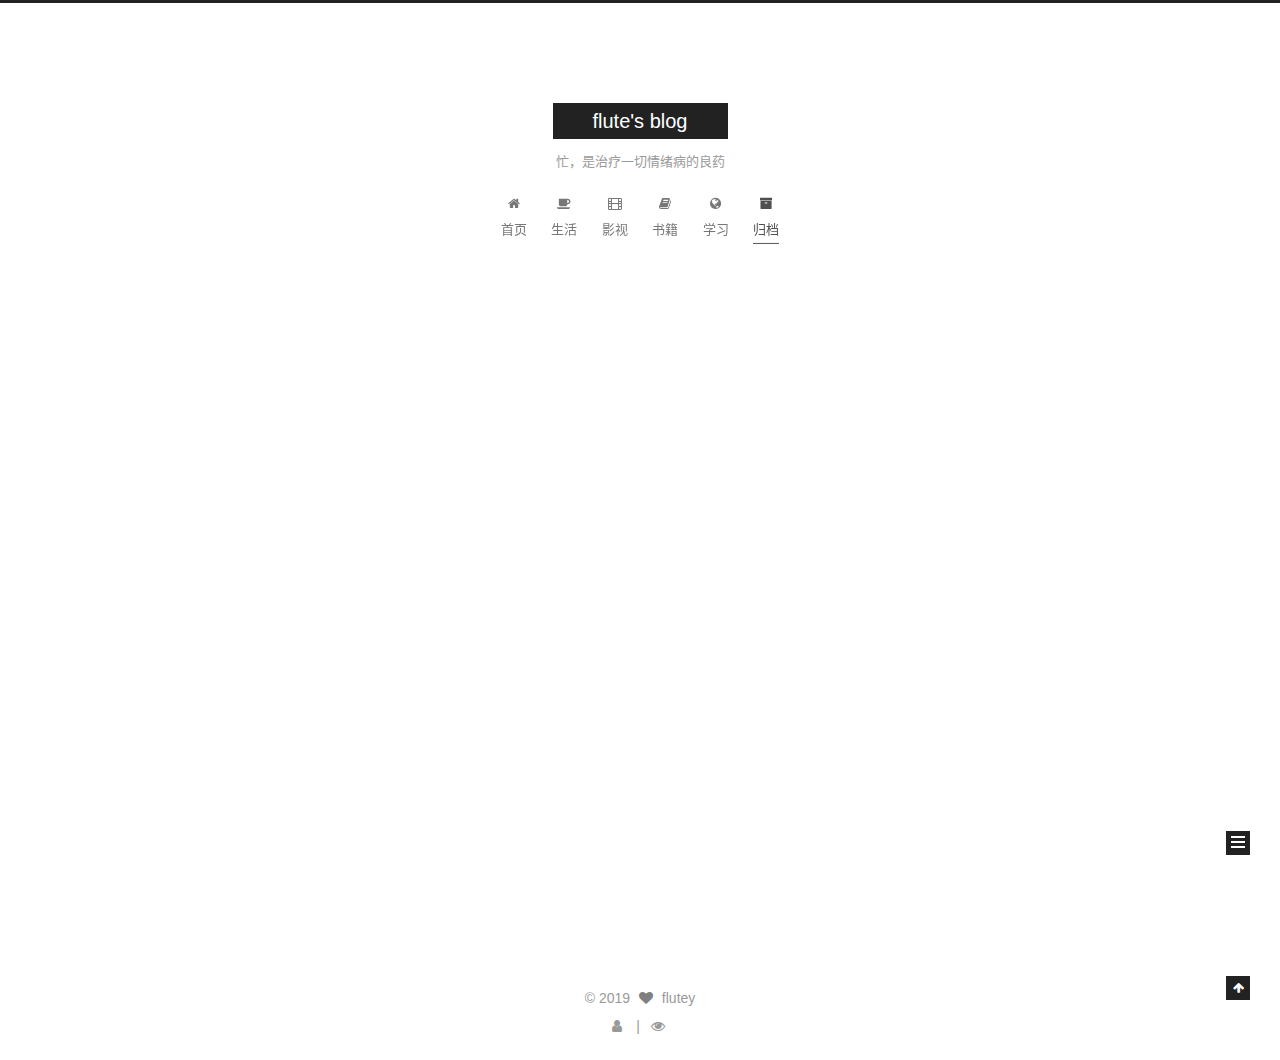
==== commit 2b8b53a4: "Site updated: 2019-05-23 12:40:30" ====
--- a/archives/index.html
+++ b/archives/index.html
@@ -96,8 +96,6 @@
 
 
 
-
-
   <meta name="description" content="没能力只好假装自己不努力">
 <meta property="og:type" content="website">
 <meta property="og:title" content="flute&#39;s blog">
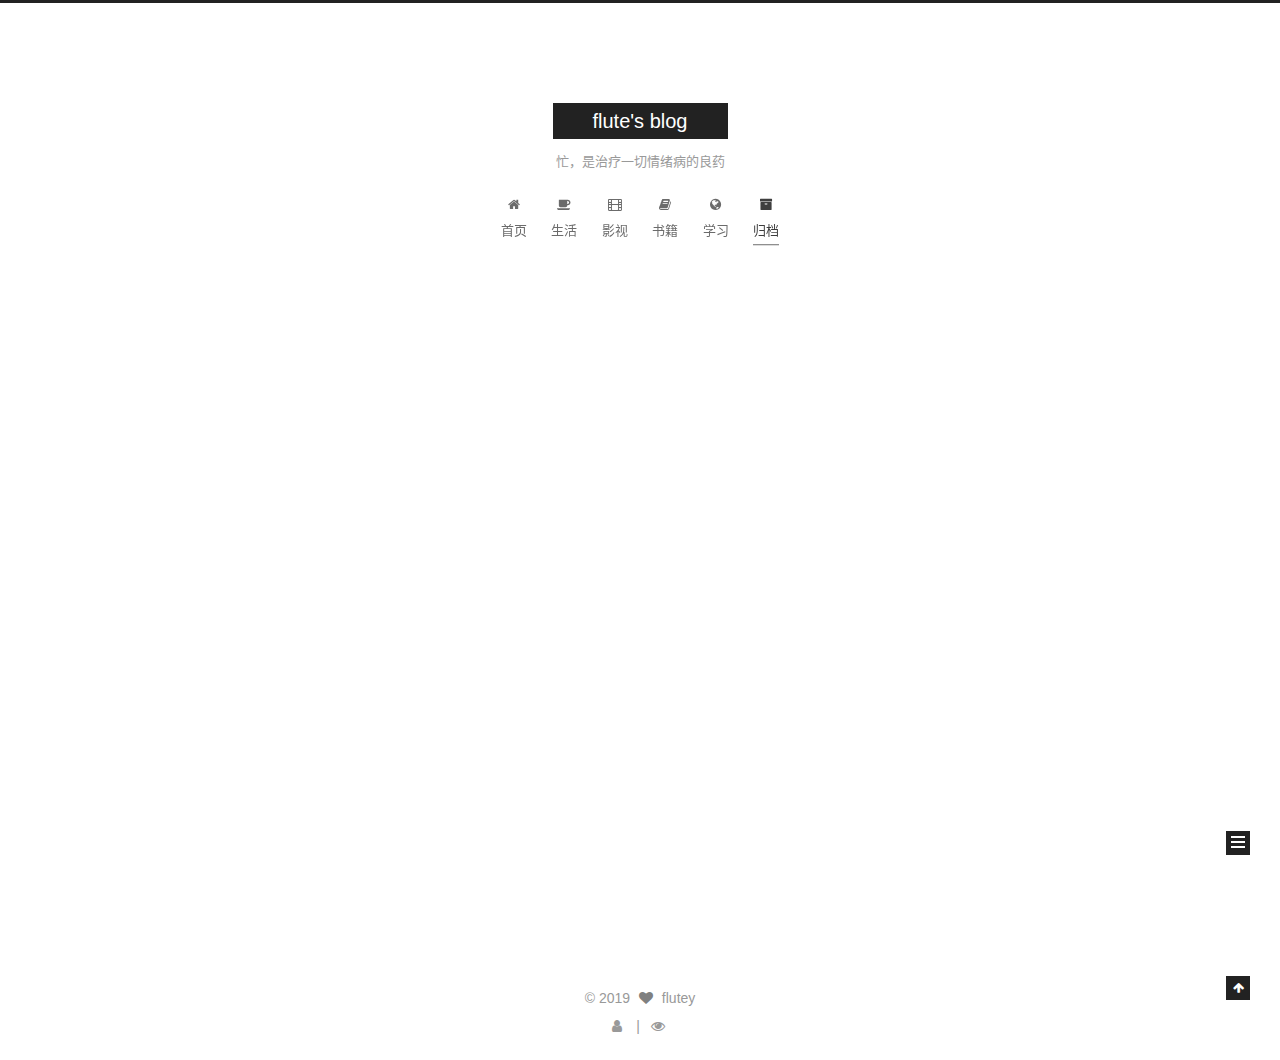
==== commit bffb97ac: "Site updated: 2019-05-28 09:40:12" ====
--- a/archives/index.html
+++ b/archives/index.html
@@ -96,6 +96,17 @@
 
 
 
+<script>
+    (function(){
+        if(''){
+            if (prompt('请输入文章密码') !== ''){
+                alert('密码错误！');
+                history.back();
+            }
+        }
+    })();
+</script>
+
   <meta name="description" content="没能力只好假装自己不努力">
 <meta property="og:type" content="website">
 <meta property="og:title" content="flute&#39;s blog">
@@ -438,7 +449,7 @@
 
         
 
-  <article class="post post-type-normal" itemscope itemtype="http://schema.org/Article">
+  <article class="post post-type-book" itemscope itemtype="http://schema.org/Article">
     <header class="post-header">
 
       <h2 class="post-title">
@@ -557,6 +568,19 @@
               
 
               
+                
+                
+                <div class="site-state-item site-state-tags">
+                  
+                    
+                    
+                      
+                    
+                    <span class="site-state-item-count">1</span>
+                    <span class="site-state-item-name">标签</span>
+                  
+                </div>
+              
             </nav>
           
 
